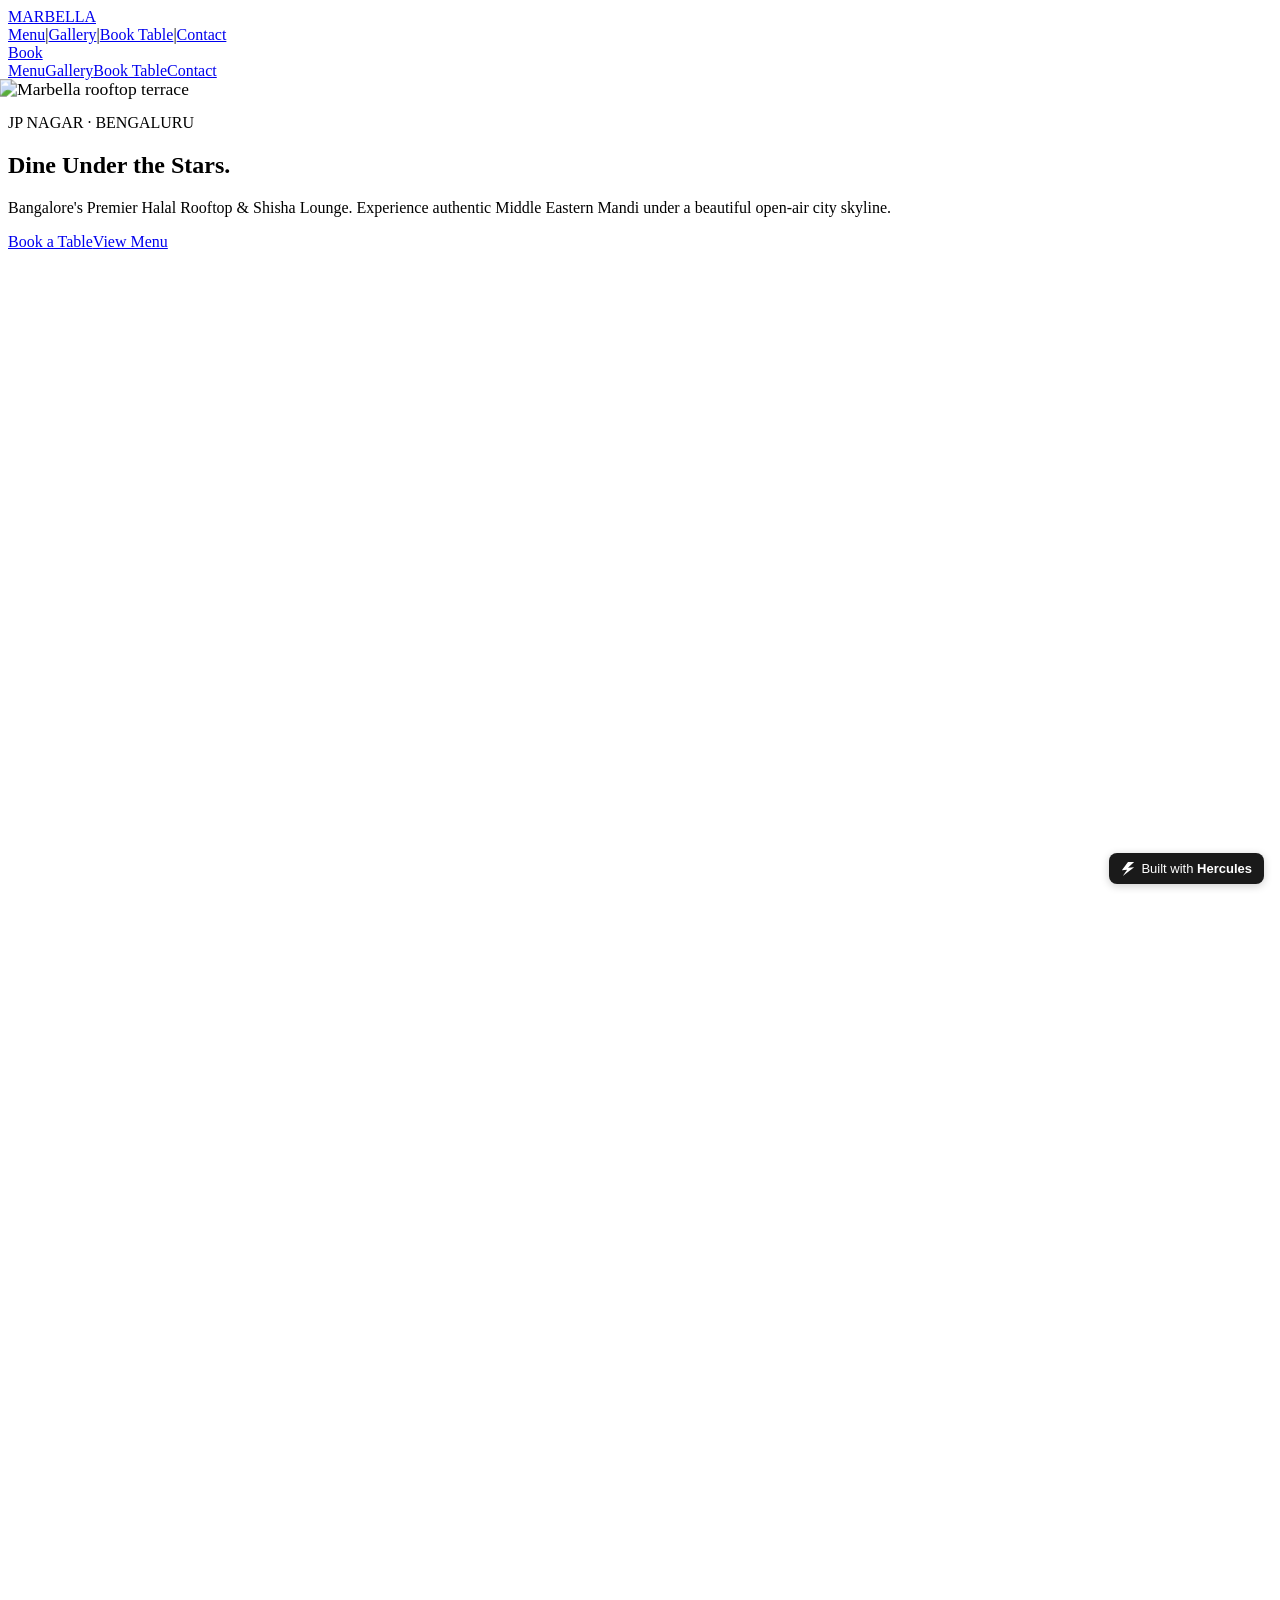
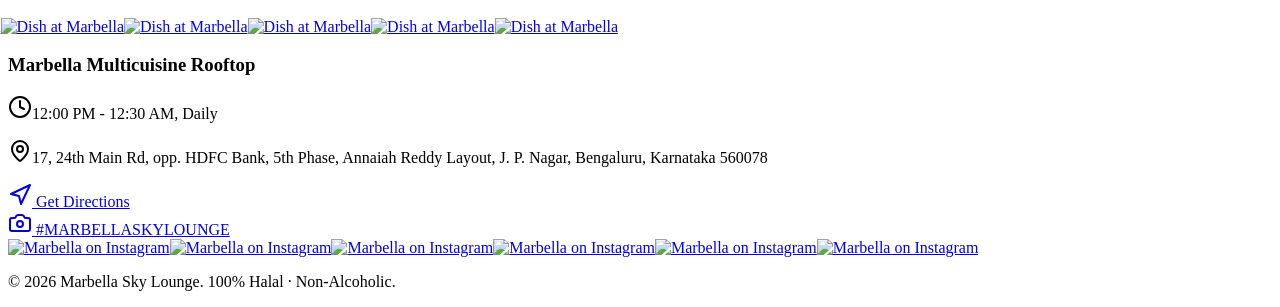
==== index.html @ 09cb36f4 "Rename marbella-bengaluru.htm to index.html" ====
<!DOCTYPE html>
<!-- saved from url=(0038)https://marbella-bnglr.onhercules.app/ -->
<html lang="en" class="light"><head><meta http-equiv="Content-Type" content="text/html; charset=UTF-8">
    
    <meta name="viewport" content="width=device-width, initial-scale=1.0">

    <title>marbella-bnglr</title>
    <meta name="description" content="An app made by https://hercules.app">
    <meta name="author" content="Hercules">
    <link rel="icon" type="image/svg+xml" href="data:image/svg+xml,&lt;svg xmlns='http://www.w3.org/2000/svg' viewBox='0 0 100 100'&gt;&lt;text y='.9em' font-size='90'&gt;%E2%9A%A1&lt;/text&gt;&lt;/svg&gt;">

    <meta property="og:title" content="Hercules App">
    <meta property="og:description" content="An app made by https://hercules.app">
    <meta property="og:type" content="website">
    <meta property="og:image" content="https://hercules.app/og/app/01M5A38WG3R9F1EJE2XMGH6W2W.png">
    <meta property="og:image:type" content="image/png">

    <meta name="twitter:card" content="summary_large_image">
    <meta name="twitter:image" content="https://hercules.app/og/app/01M5A38WG3R9F1EJE2XMGH6W2W.png">
    <meta name="twitter:site" content="@usehercules">

    <!-- Fonts -->
    
    
    <style type="text/css">@font-face {font-family:'Fira Code';font-style:normal;font-weight:300 700;src:url(/cf-fonts/v/fira-code/5.2.7/latin-ext/wght/normal.woff2);unicode-range:U+0100-02BA,U+02BD-02C5,U+02C7-02CC,U+02CE-02D7,U+02DD-02FF,U+0304,U+0308,U+0329,U+1D00-1DBF,U+1E00-1E9F,U+1EF2-1EFF,U+2020,U+20A0-20AB,U+20AD-20C0,U+2113,U+2C60-2C7F,U+A720-A7FF;font-display:swap;}@font-face {font-family:'Fira Code';font-style:normal;font-weight:300 700;src:url(/cf-fonts/v/fira-code/5.2.7/greek/wght/normal.woff2);unicode-range:U+0370-0377,U+037A-037F,U+0384-038A,U+038C,U+038E-03A1,U+03A3-03FF;font-display:swap;}@font-face {font-family:'Fira Code';font-style:normal;font-weight:300 700;src:url(/cf-fonts/v/fira-code/5.2.7/greek-ext/wght/normal.woff2);unicode-range:U+1F00-1FFF;font-display:swap;}@font-face {font-family:'Fira Code';font-style:normal;font-weight:300 700;src:url(/cf-fonts/v/fira-code/5.2.7/latin/wght/normal.woff2);unicode-range:U+0000-00FF,U+0131,U+0152-0153,U+02BB-02BC,U+02C6,U+02DA,U+02DC,U+0304,U+0308,U+0329,U+2000-206F,U+20AC,U+2122,U+2191,U+2193,U+2212,U+2215,U+FEFF,U+FFFD;font-display:swap;}@font-face {font-family:'Fira Code';font-style:normal;font-weight:300 700;src:url(/cf-fonts/v/fira-code/5.2.7/symbols2/wght/normal.woff2);unicode-range:U+2000-2001,U+2004-2008,U+200A,U+23B8-23BD,U+2500-259F;font-display:swap;}@font-face {font-family:'Fira Code';font-style:normal;font-weight:300 700;src:url(/cf-fonts/v/fira-code/5.2.7/cyrillic-ext/wght/normal.woff2);unicode-range:U+0460-052F,U+1C80-1C8A,U+20B4,U+2DE0-2DFF,U+A640-A69F,U+FE2E-FE2F;font-display:swap;}@font-face {font-family:'Fira Code';font-style:normal;font-weight:300 700;src:url(/cf-fonts/v/fira-code/5.2.7/cyrillic/wght/normal.woff2);unicode-range:U+0301,U+0400-045F,U+0490-0491,U+04B0-04B1,U+2116;font-display:swap;}@font-face {font-family:'Geist Mono';font-style:normal;font-weight:100 900;src:url(/cf-fonts/v/geist-mono/5.2.7/latin/wght/normal.woff2);unicode-range:U+0000-00FF,U+0131,U+0152-0153,U+02BB-02BC,U+02C6,U+02DA,U+02DC,U+0304,U+0308,U+0329,U+2000-206F,U+20AC,U+2122,U+2191,U+2193,U+2212,U+2215,U+FEFF,U+FFFD;font-display:swap;}@font-face {font-family:'Geist Mono';font-style:normal;font-weight:100 900;src:url(/cf-fonts/v/geist-mono/5.2.7/cyrillic/wght/normal.woff2);unicode-range:U+0301,U+0400-045F,U+0490-0491,U+04B0-04B1,U+2116;font-display:swap;}@font-face {font-family:'Geist Mono';font-style:normal;font-weight:100 900;src:url(/cf-fonts/v/geist-mono/5.2.7/latin-ext/wght/normal.woff2);unicode-range:U+0100-02BA,U+02BD-02C5,U+02C7-02CC,U+02CE-02D7,U+02DD-02FF,U+0304,U+0308,U+0329,U+1D00-1DBF,U+1E00-1E9F,U+1EF2-1EFF,U+2020,U+20A0-20AB,U+20AD-20C0,U+2113,U+2C60-2C7F,U+A720-A7FF;font-display:swap;}@font-face {font-family:'Geist';font-style:normal;font-weight:100 900;src:url(/cf-fonts/v/geist/5.2.8/latin-ext/wght/normal.woff2);unicode-range:U+0100-02BA,U+02BD-02C5,U+02C7-02CC,U+02CE-02D7,U+02DD-02FF,U+0304,U+0308,U+0329,U+1D00-1DBF,U+1E00-1E9F,U+1EF2-1EFF,U+2020,U+20A0-20AB,U+20AD-20C0,U+2113,U+2C60-2C7F,U+A720-A7FF;font-display:swap;}@font-face {font-family:'Geist';font-style:normal;font-weight:100 900;src:url(/cf-fonts/v/geist/5.2.8/latin/wght/normal.woff2);unicode-range:U+0000-00FF,U+0131,U+0152-0153,U+02BB-02BC,U+02C6,U+02DA,U+02DC,U+0304,U+0308,U+0329,U+2000-206F,U+20AC,U+2122,U+2191,U+2193,U+2212,U+2215,U+FEFF,U+FFFD;font-display:swap;}@font-face {font-family:'Geist';font-style:normal;font-weight:100 900;src:url(/cf-fonts/v/geist/5.2.8/cyrillic/wght/normal.woff2);unicode-range:U+0301,U+0400-045F,U+0490-0491,U+04B0-04B1,U+2116;font-display:swap;}@font-face {font-family:'Inter';font-style:normal;font-weight:100 900;src:url(/cf-fonts/v/inter/5.2.8/cyrillic-ext/opsz/normal.woff2);unicode-range:U+0460-052F,U+1C80-1C8A,U+20B4,U+2DE0-2DFF,U+A640-A69F,U+FE2E-FE2F;font-display:swap;}@font-face {font-family:'Inter';font-style:normal;font-weight:100 900;src:url(/cf-fonts/v/inter/5.2.8/latin-ext/opsz/normal.woff2);unicode-range:U+0100-02BA,U+02BD-02C5,U+02C7-02CC,U+02CE-02D7,U+02DD-02FF,U+0304,U+0308,U+0329,U+1D00-1DBF,U+1E00-1E9F,U+1EF2-1EFF,U+2020,U+20A0-20AB,U+20AD-20C0,U+2113,U+2C60-2C7F,U+A720-A7FF;font-display:swap;}@font-face {font-family:'Inter';font-style:normal;font-weight:100 900;src:url(/cf-fonts/v/inter/5.2.8/cyrillic/opsz/normal.woff2);unicode-range:U+0301,U+0400-045F,U+0490-0491,U+04B0-04B1,U+2116;font-display:swap;}@font-face {font-family:'Inter';font-style:normal;font-weight:100 900;src:url(/cf-fonts/v/inter/5.2.8/latin/opsz/normal.woff2);unicode-range:U+0000-00FF,U+0131,U+0152-0153,U+02BB-02BC,U+02C6,U+02DA,U+02DC,U+0304,U+0308,U+0329,U+2000-206F,U+20AC,U+2122,U+2191,U+2193,U+2212,U+2215,U+FEFF,U+FFFD;font-display:swap;}@font-face {font-family:'Inter';font-style:normal;font-weight:100 900;src:url(/cf-fonts/v/inter/5.2.8/greek/opsz/normal.woff2);unicode-range:U+0370-0377,U+037A-037F,U+0384-038A,U+038C,U+038E-03A1,U+03A3-03FF;font-display:swap;}@font-face {font-family:'Inter';font-style:normal;font-weight:100 900;src:url(/cf-fonts/v/inter/5.2.8/vietnamese/opsz/normal.woff2);unicode-range:U+0102-0103,U+0110-0111,U+0128-0129,U+0168-0169,U+01A0-01A1,U+01AF-01B0,U+0300-0301,U+0303-0304,U+0308-0309,U+0323,U+0329,U+1EA0-1EF9,U+20AB;font-display:swap;}@font-face {font-family:'Inter';font-style:normal;font-weight:100 900;src:url(/cf-fonts/v/inter/5.2.8/greek-ext/opsz/normal.woff2);unicode-range:U+1F00-1FFF;font-display:swap;}@font-face {font-family:'Inter';font-style:italic;font-weight:100 900;src:url(/cf-fonts/v/inter/5.2.8/vietnamese/opsz/italic.woff2);unicode-range:U+0102-0103,U+0110-0111,U+0128-0129,U+0168-0169,U+01A0-01A1,U+01AF-01B0,U+0300-0301,U+0303-0304,U+0308-0309,U+0323,U+0329,U+1EA0-1EF9,U+20AB;font-display:swap;}@font-face {font-family:'Inter';font-style:italic;font-weight:100 900;src:url(/cf-fonts/v/inter/5.2.8/latin/opsz/italic.woff2);unicode-range:U+0000-00FF,U+0131,U+0152-0153,U+02BB-02BC,U+02C6,U+02DA,U+02DC,U+0304,U+0308,U+0329,U+2000-206F,U+20AC,U+2122,U+2191,U+2193,U+2212,U+2215,U+FEFF,U+FFFD;font-display:swap;}@font-face {font-family:'Inter';font-style:italic;font-weight:100 900;src:url(/cf-fonts/v/inter/5.2.8/greek/opsz/italic.woff2);unicode-range:U+0370-0377,U+037A-037F,U+0384-038A,U+038C,U+038E-03A1,U+03A3-03FF;font-display:swap;}@font-face {font-family:'Inter';font-style:italic;font-weight:100 900;src:url(/cf-fonts/v/inter/5.2.8/cyrillic/opsz/italic.woff2);unicode-range:U+0301,U+0400-045F,U+0490-0491,U+04B0-04B1,U+2116;font-display:swap;}@font-face {font-family:'Inter';font-style:italic;font-weight:100 900;src:url(/cf-fonts/v/inter/5.2.8/cyrillic-ext/opsz/italic.woff2);unicode-range:U+0460-052F,U+1C80-1C8A,U+20B4,U+2DE0-2DFF,U+A640-A69F,U+FE2E-FE2F;font-display:swap;}@font-face {font-family:'Inter';font-style:italic;font-weight:100 900;src:url(/cf-fonts/v/inter/5.2.8/latin-ext/opsz/italic.woff2);unicode-range:U+0100-02BA,U+02BD-02C5,U+02C7-02CC,U+02CE-02D7,U+02DD-02FF,U+0304,U+0308,U+0329,U+1D00-1DBF,U+1E00-1E9F,U+1EF2-1EFF,U+2020,U+20A0-20AB,U+20AD-20C0,U+2113,U+2C60-2C7F,U+A720-A7FF;font-display:swap;}@font-face {font-family:'Inter';font-style:italic;font-weight:100 900;src:url(/cf-fonts/v/inter/5.2.8/greek-ext/opsz/italic.woff2);unicode-range:U+1F00-1FFF;font-display:swap;}@font-face {font-family:'JetBrains Mono';font-style:normal;font-weight:100 800;src:url(/cf-fonts/v/jetbrains-mono/5.2.8/vietnamese/wght/normal.woff2);unicode-range:U+0102-0103,U+0110-0111,U+0128-0129,U+0168-0169,U+01A0-01A1,U+01AF-01B0,U+0300-0301,U+0303-0304,U+0308-0309,U+0323,U+0329,U+1EA0-1EF9,U+20AB;font-display:swap;}@font-face {font-family:'JetBrains Mono';font-style:normal;font-weight:100 800;src:url(/cf-fonts/v/jetbrains-mono/5.2.8/greek/wght/normal.woff2);unicode-range:U+0370-0377,U+037A-037F,U+0384-038A,U+038C,U+038E-03A1,U+03A3-03FF;font-display:swap;}@font-face {font-family:'JetBrains Mono';font-style:normal;font-weight:100 800;src:url(/cf-fonts/v/jetbrains-mono/5.2.8/cyrillic/wght/normal.woff2);unicode-range:U+0301,U+0400-045F,U+0490-0491,U+04B0-04B1,U+2116;font-display:swap;}@font-face {font-family:'JetBrains Mono';font-style:normal;font-weight:100 800;src:url(/cf-fonts/v/jetbrains-mono/5.2.8/latin-ext/wght/normal.woff2);unicode-range:U+0100-02BA,U+02BD-02C5,U+02C7-02CC,U+02CE-02D7,U+02DD-02FF,U+0304,U+0308,U+0329,U+1D00-1DBF,U+1E00-1E9F,U+1EF2-1EFF,U+2020,U+20A0-20AB,U+20AD-20C0,U+2113,U+2C60-2C7F,U+A720-A7FF;font-display:swap;}@font-face {font-family:'JetBrains Mono';font-style:normal;font-weight:100 800;src:url(/cf-fonts/v/jetbrains-mono/5.2.8/cyrillic-ext/wght/normal.woff2);unicode-range:U+0460-052F,U+1C80-1C8A,U+20B4,U+2DE0-2DFF,U+A640-A69F,U+FE2E-FE2F;font-display:swap;}@font-face {font-family:'JetBrains Mono';font-style:normal;font-weight:100 800;src:url(/cf-fonts/v/jetbrains-mono/5.2.8/latin/wght/normal.woff2);unicode-range:U+0000-00FF,U+0131,U+0152-0153,U+02BB-02BC,U+02C6,U+02DA,U+02DC,U+0304,U+0308,U+0329,U+2000-206F,U+20AC,U+2122,U+2191,U+2193,U+2212,U+2215,U+FEFF,U+FFFD;font-display:swap;}@font-face {font-family:'JetBrains Mono';font-style:italic;font-weight:100 800;src:url(/cf-fonts/v/jetbrains-mono/5.2.8/cyrillic/wght/italic.woff2);unicode-range:U+0301,U+0400-045F,U+0490-0491,U+04B0-04B1,U+2116;font-display:swap;}@font-face {font-family:'JetBrains Mono';font-style:italic;font-weight:100 800;src:url(/cf-fonts/v/jetbrains-mono/5.2.8/latin-ext/wght/italic.woff2);unicode-range:U+0100-02BA,U+02BD-02C5,U+02C7-02CC,U+02CE-02D7,U+02DD-02FF,U+0304,U+0308,U+0329,U+1D00-1DBF,U+1E00-1E9F,U+1EF2-1EFF,U+2020,U+20A0-20AB,U+20AD-20C0,U+2113,U+2C60-2C7F,U+A720-A7FF;font-display:swap;}@font-face {font-family:'JetBrains Mono';font-style:italic;font-weight:100 800;src:url(/cf-fonts/v/jetbrains-mono/5.2.8/vietnamese/wght/italic.woff2);unicode-range:U+0102-0103,U+0110-0111,U+0128-0129,U+0168-0169,U+01A0-01A1,U+01AF-01B0,U+0300-0301,U+0303-0304,U+0308-0309,U+0323,U+0329,U+1EA0-1EF9,U+20AB;font-display:swap;}@font-face {font-family:'JetBrains Mono';font-style:italic;font-weight:100 800;src:url(/cf-fonts/v/jetbrains-mono/5.2.8/cyrillic-ext/wght/italic.woff2);unicode-range:U+0460-052F,U+1C80-1C8A,U+20B4,U+2DE0-2DFF,U+A640-A69F,U+FE2E-FE2F;font-display:swap;}@font-face {font-family:'JetBrains Mono';font-style:italic;font-weight:100 800;src:url(/cf-fonts/v/jetbrains-mono/5.2.8/greek/wght/italic.woff2);unicode-range:U+0370-0377,U+037A-037F,U+0384-038A,U+038C,U+038E-03A1,U+03A3-03FF;font-display:swap;}@font-face {font-family:'JetBrains Mono';font-style:italic;font-weight:100 800;src:url(/cf-fonts/v/jetbrains-mono/5.2.8/latin/wght/italic.woff2);unicode-range:U+0000-00FF,U+0131,U+0152-0153,U+02BB-02BC,U+02C6,U+02DA,U+02DC,U+0304,U+0308,U+0329,U+2000-206F,U+20AC,U+2122,U+2191,U+2193,U+2212,U+2215,U+FEFF,U+FFFD;font-display:swap;}@font-face {font-family:'Montserrat';font-style:normal;font-weight:100 900;src:url(/cf-fonts/v/montserrat/5.2.8/cyrillic-ext/wght/normal.woff2);unicode-range:U+0460-052F,U+1C80-1C8A,U+20B4,U+2DE0-2DFF,U+A640-A69F,U+FE2E-FE2F;font-display:swap;}@font-face {font-family:'Montserrat';font-style:normal;font-weight:100 900;src:url(/cf-fonts/v/montserrat/5.2.8/cyrillic/wght/normal.woff2);unicode-range:U+0301,U+0400-045F,U+0490-0491,U+04B0-04B1,U+2116;font-display:swap;}@font-face {font-family:'Montserrat';font-style:normal;font-weight:100 900;src:url(/cf-fonts/v/montserrat/5.2.8/latin-ext/wght/normal.woff2);unicode-range:U+0100-02BA,U+02BD-02C5,U+02C7-02CC,U+02CE-02D7,U+02DD-02FF,U+0304,U+0308,U+0329,U+1D00-1DBF,U+1E00-1E9F,U+1EF2-1EFF,U+2020,U+20A0-20AB,U+20AD-20C0,U+2113,U+2C60-2C7F,U+A720-A7FF;font-display:swap;}@font-face {font-family:'Montserrat';font-style:normal;font-weight:100 900;src:url(/cf-fonts/v/montserrat/5.2.8/vietnamese/wght/normal.woff2);unicode-range:U+0102-0103,U+0110-0111,U+0128-0129,U+0168-0169,U+01A0-01A1,U+01AF-01B0,U+0300-0301,U+0303-0304,U+0308-0309,U+0323,U+0329,U+1EA0-1EF9,U+20AB;font-display:swap;}@font-face {font-family:'Montserrat';font-style:normal;font-weight:100 900;src:url(/cf-fonts/v/montserrat/5.2.8/latin/wght/normal.woff2);unicode-range:U+0000-00FF,U+0131,U+0152-0153,U+02BB-02BC,U+02C6,U+02DA,U+02DC,U+0304,U+0308,U+0329,U+2000-206F,U+20AC,U+2122,U+2191,U+2193,U+2212,U+2215,U+FEFF,U+FFFD;font-display:swap;}@font-face {font-family:'Montserrat';font-style:italic;font-weight:100 900;src:url(/cf-fonts/v/montserrat/5.2.8/cyrillic/wght/italic.woff2);unicode-range:U+0301,U+0400-045F,U+0490-0491,U+04B0-04B1,U+2116;font-display:swap;}@font-face {font-family:'Montserrat';font-style:italic;font-weight:100 900;src:url(/cf-fonts/v/montserrat/5.2.8/latin-ext/wght/italic.woff2);unicode-range:U+0100-02BA,U+02BD-02C5,U+02C7-02CC,U+02CE-02D7,U+02DD-02FF,U+0304,U+0308,U+0329,U+1D00-1DBF,U+1E00-1E9F,U+1EF2-1EFF,U+2020,U+20A0-20AB,U+20AD-20C0,U+2113,U+2C60-2C7F,U+A720-A7FF;font-display:swap;}@font-face {font-family:'Montserrat';font-style:italic;font-weight:100 900;src:url(/cf-fonts/v/montserrat/5.2.8/vietnamese/wght/italic.woff2);unicode-range:U+0102-0103,U+0110-0111,U+0128-0129,U+0168-0169,U+01A0-01A1,U+01AF-01B0,U+0300-0301,U+0303-0304,U+0308-0309,U+0323,U+0329,U+1EA0-1EF9,U+20AB;font-display:swap;}@font-face {font-family:'Montserrat';font-style:italic;font-weight:100 900;src:url(/cf-fonts/v/montserrat/5.2.8/latin/wght/italic.woff2);unicode-range:U+0000-00FF,U+0131,U+0152-0153,U+02BB-02BC,U+02C6,U+02DA,U+02DC,U+0304,U+0308,U+0329,U+2000-206F,U+20AC,U+2122,U+2191,U+2193,U+2212,U+2215,U+FEFF,U+FFFD;font-display:swap;}@font-face {font-family:'Montserrat';font-style:italic;font-weight:100 900;src:url(/cf-fonts/v/montserrat/5.2.8/cyrillic-ext/wght/italic.woff2);unicode-range:U+0460-052F,U+1C80-1C8A,U+20B4,U+2DE0-2DFF,U+A640-A69F,U+FE2E-FE2F;font-display:swap;}@font-face {font-family:'Noto Serif';font-style:normal;font-weight:100 900;src:url(/cf-fonts/v/noto-serif/5.2.9/cyrillic/wght/normal.woff2);unicode-range:U+0301,U+0400-045F,U+0490-0491,U+04B0-04B1,U+2116;font-display:swap;}@font-face {font-family:'Noto Serif';font-style:normal;font-weight:100 900;src:url(/cf-fonts/v/noto-serif/5.2.9/latin/wght/normal.woff2);unicode-range:U+0000-00FF,U+0131,U+0152-0153,U+02BB-02BC,U+02C6,U+02DA,U+02DC,U+0304,U+0308,U+0329,U+2000-206F,U+20AC,U+2122,U+2191,U+2193,U+2212,U+2215,U+FEFF,U+FFFD;font-display:swap;}@font-face {font-family:'Noto Serif';font-style:normal;font-weight:100 900;src:url(/cf-fonts/v/noto-serif/5.2.9/greek/wght/normal.woff2);unicode-range:U+0370-0377,U+037A-037F,U+0384-038A,U+038C,U+038E-03A1,U+03A3-03FF;font-display:swap;}@font-face {font-family:'Noto Serif';font-style:normal;font-weight:100 900;src:url(/cf-fonts/v/noto-serif/5.2.9/latin-ext/wght/normal.woff2);unicode-range:U+0100-02BA,U+02BD-02C5,U+02C7-02CC,U+02CE-02D7,U+02DD-02FF,U+0304,U+0308,U+0329,U+1D00-1DBF,U+1E00-1E9F,U+1EF2-1EFF,U+2020,U+20A0-20AB,U+20AD-20C0,U+2113,U+2C60-2C7F,U+A720-A7FF;font-display:swap;}@font-face {font-family:'Noto Serif';font-style:normal;font-weight:100 900;src:url(/cf-fonts/v/noto-serif/5.2.9/cyrillic-ext/wght/normal.woff2);unicode-range:U+0460-052F,U+1C80-1C8A,U+20B4,U+2DE0-2DFF,U+A640-A69F,U+FE2E-FE2F;font-display:swap;}@font-face {font-family:'Noto Serif';font-style:normal;font-weight:100 900;src:url(/cf-fonts/v/noto-serif/5.2.9/vietnamese/wght/normal.woff2);unicode-range:U+0102-0103,U+0110-0111,U+0128-0129,U+0168-0169,U+01A0-01A1,U+01AF-01B0,U+0300-0301,U+0303-0304,U+0308-0309,U+0323,U+0329,U+1EA0-1EF9,U+20AB;font-display:swap;}@font-face {font-family:'Noto Serif';font-style:normal;font-weight:100 900;src:url(/cf-fonts/v/noto-serif/5.2.9/greek-ext/wght/normal.woff2);unicode-range:U+1F00-1FFF;font-display:swap;}@font-face {font-family:'Noto Serif';font-style:normal;font-weight:100 900;src:url(/cf-fonts/v/noto-serif/5.2.9/math/wght/normal.woff2);unicode-range:U+0302-0303,U+0305,U+0307-0308,U+0310,U+0312,U+0315,U+031A,U+0326-0327,U+032C,U+032F-0330,U+0332-0333,U+0338,U+033A,U+0346,U+034D,U+0391-03A1,U+03A3-03A9,U+03B1-03C9,U+03D1,U+03D5-03D6,U+03F0-03F1,U+03F4-03F5,U+2016-2017,U+2034-2038,U+203C,U+2040,U+2043,U+2047,U+2050,U+2057,U+205F,U+2070-2071,U+2074-208E,U+2090-209C,U+20D0-20DC,U+20E1,U+20E5-20EF,U+2100-2112,U+2114-2115,U+2117-2121,U+2123-214F,U+2190,U+2192,U+2194-21AE,U+21B0-21E5,U+21F1-21F2,U+21F4-2211,U+2213-2214,U+2216-22FF,U+2308-230B,U+2310,U+2319,U+231C-2321,U+2336-237A,U+237C,U+2395,U+239B-23B7,U+23D0,U+23DC-23E1,U+2474-2475,U+25AF,U+25B3,U+25B7,U+25BD,U+25C1,U+25CA,U+25CC,U+25FB,U+266D-266F,U+27C0-27FF,U+2900-2AFF,U+2B0E-2B11,U+2B30-2B4C,U+2BFE,U+3030,U+FF5B,U+FF5D,U+1D400-1D7FF,U+1EE00-1EEFF;font-display:swap;}@font-face {font-family:'Noto Serif';font-style:italic;font-weight:100 900;src:url(/cf-fonts/v/noto-serif/5.2.9/latin-ext/wght/italic.woff2);unicode-range:U+0100-02BA,U+02BD-02C5,U+02C7-02CC,U+02CE-02D7,U+02DD-02FF,U+0304,U+0308,U+0329,U+1D00-1DBF,U+1E00-1E9F,U+1EF2-1EFF,U+2020,U+20A0-20AB,U+20AD-20C0,U+2113,U+2C60-2C7F,U+A720-A7FF;font-display:swap;}@font-face {font-family:'Noto Serif';font-style:italic;font-weight:100 900;src:url(/cf-fonts/v/noto-serif/5.2.9/greek/wght/italic.woff2);unicode-range:U+0370-0377,U+037A-037F,U+0384-038A,U+038C,U+038E-03A1,U+03A3-03FF;font-display:swap;}@font-face {font-family:'Noto Serif';font-style:italic;font-weight:100 900;src:url(/cf-fonts/v/noto-serif/5.2.9/vietnamese/wght/italic.woff2);unicode-range:U+0102-0103,U+0110-0111,U+0128-0129,U+0168-0169,U+01A0-01A1,U+01AF-01B0,U+0300-0301,U+0303-0304,U+0308-0309,U+0323,U+0329,U+1EA0-1EF9,U+20AB;font-display:swap;}@font-face {font-family:'Noto Serif';font-style:italic;font-weight:100 900;src:url(/cf-fonts/v/noto-serif/5.2.9/greek-ext/wght/italic.woff2);unicode-range:U+1F00-1FFF;font-display:swap;}@font-face {font-family:'Noto Serif';font-style:italic;font-weight:100 900;src:url(/cf-fonts/v/noto-serif/5.2.9/latin/wght/italic.woff2);unicode-range:U+0000-00FF,U+0131,U+0152-0153,U+02BB-02BC,U+02C6,U+02DA,U+02DC,U+0304,U+0308,U+0329,U+2000-206F,U+20AC,U+2122,U+2191,U+2193,U+2212,U+2215,U+FEFF,U+FFFD;font-display:swap;}@font-face {font-family:'Noto Serif';font-style:italic;font-weight:100 900;src:url(/cf-fonts/v/noto-serif/5.2.9/math/wght/italic.woff2);unicode-range:U+0302-0303,U+0305,U+0307-0308,U+0310,U+0312,U+0315,U+031A,U+0326-0327,U+032C,U+032F-0330,U+0332-0333,U+0338,U+033A,U+0346,U+034D,U+0391-03A1,U+03A3-03A9,U+03B1-03C9,U+03D1,U+03D5-03D6,U+03F0-03F1,U+03F4-03F5,U+2016-2017,U+2034-2038,U+203C,U+2040,U+2043,U+2047,U+2050,U+2057,U+205F,U+2070-2071,U+2074-208E,U+2090-209C,U+20D0-20DC,U+20E1,U+20E5-20EF,U+2100-2112,U+2114-2115,U+2117-2121,U+2123-214F,U+2190,U+2192,U+2194-21AE,U+21B0-21E5,U+21F1-21F2,U+21F4-2211,U+2213-2214,U+2216-22FF,U+2308-230B,U+2310,U+2319,U+231C-2321,U+2336-237A,U+237C,U+2395,U+239B-23B7,U+23D0,U+23DC-23E1,U+2474-2475,U+25AF,U+25B3,U+25B7,U+25BD,U+25C1,U+25CA,U+25CC,U+25FB,U+266D-266F,U+27C0-27FF,U+2900-2AFF,U+2B0E-2B11,U+2B30-2B4C,U+2BFE,U+3030,U+FF5B,U+FF5D,U+1D400-1D7FF,U+1EE00-1EEFF;font-display:swap;}@font-face {font-family:'Noto Serif';font-style:italic;font-weight:100 900;src:url(/cf-fonts/v/noto-serif/5.2.9/cyrillic/wght/italic.woff2);unicode-range:U+0301,U+0400-045F,U+0490-0491,U+04B0-04B1,U+2116;font-display:swap;}@font-face {font-family:'Noto Serif';font-style:italic;font-weight:100 900;src:url(/cf-fonts/v/noto-serif/5.2.9/cyrillic-ext/wght/italic.woff2);unicode-range:U+0460-052F,U+1C80-1C8A,U+20B4,U+2DE0-2DFF,U+A640-A69F,U+FE2E-FE2F;font-display:swap;}</style>

    <!-- Detect dark mode preference and set the class before next-themes loads. This avoids a flash of unstyled content (FOUC) when the page loads. -->
    <script>
      try {
        let theme = localStorage.getItem("theme");
        if (theme === "system" || !theme) {
          let prefersDark = window.matchMedia(
            "(prefers-color-scheme: dark)",
          ).matches;
          theme = prefersDark ? "dark" : "light";
        }
        document.documentElement.classList.add(theme);
      } catch (e) {}
    </script>

    <script type="module" crossorigin="" src="./marbella-bengaluru_files/index-Dr2oq4xs.js.download"></script>
    <link rel="stylesheet" crossorigin="" href="./marbella-bengaluru_files/index-BUkesR3W.css">
  <script type="module" async="" fetchpriority="low" src="./marbella-bengaluru_files/i.5l7zxvo29.js.download"></script><style type="text/css">[data-sonner-toaster][dir=ltr],html[dir=ltr]{--toast-icon-margin-start:-3px;--toast-icon-margin-end:4px;--toast-svg-margin-start:-1px;--toast-svg-margin-end:0px;--toast-button-margin-start:auto;--toast-button-margin-end:0;--toast-close-button-start:0;--toast-close-button-end:unset;--toast-close-button-transform:translate(-35%, -35%)}[data-sonner-toaster][dir=rtl],html[dir=rtl]{--toast-icon-margin-start:4px;--toast-icon-margin-end:-3px;--toast-svg-margin-start:0px;--toast-svg-margin-end:-1px;--toast-button-margin-start:0;--toast-button-margin-end:auto;--toast-close-button-start:unset;--toast-close-button-end:0;--toast-close-button-transform:translate(35%, -35%)}[data-sonner-toaster]{position:fixed;width:var(--width);font-family:ui-sans-serif,system-ui,-apple-system,BlinkMacSystemFont,Segoe UI,Roboto,Helvetica Neue,Arial,Noto Sans,sans-serif,Apple Color Emoji,Segoe UI Emoji,Segoe UI Symbol,Noto Color Emoji;--gray1:hsl(0, 0%, 99%);--gray2:hsl(0, 0%, 97.3%);--gray3:hsl(0, 0%, 95.1%);--gray4:hsl(0, 0%, 93%);--gray5:hsl(0, 0%, 90.9%);--gray6:hsl(0, 0%, 88.7%);--gray7:hsl(0, 0%, 85.8%);--gray8:hsl(0, 0%, 78%);--gray9:hsl(0, 0%, 56.1%);--gray10:hsl(0, 0%, 52.3%);--gray11:hsl(0, 0%, 43.5%);--gray12:hsl(0, 0%, 9%);--border-radius:8px;box-sizing:border-box;padding:0;margin:0;list-style:none;outline:0;z-index:999999999;transition:transform .4s ease}@media (hover:none) and (pointer:coarse){[data-sonner-toaster][data-lifted=true]{transform:none}}[data-sonner-toaster][data-x-position=right]{right:var(--offset-right)}[data-sonner-toaster][data-x-position=left]{left:var(--offset-left)}[data-sonner-toaster][data-x-position=center]{left:50%;transform:translateX(-50%)}[data-sonner-toaster][data-y-position=top]{top:var(--offset-top)}[data-sonner-toaster][data-y-position=bottom]{bottom:var(--offset-bottom)}[data-sonner-toast]{--y:translateY(100%);--lift-amount:calc(var(--lift) * var(--gap));z-index:var(--z-index);position:absolute;opacity:0;transform:var(--y);touch-action:none;transition:transform .4s,opacity .4s,height .4s,box-shadow .2s;box-sizing:border-box;outline:0;overflow-wrap:anywhere}[data-sonner-toast][data-styled=true]{padding:16px;background:var(--normal-bg);border:1px solid var(--normal-border);color:var(--normal-text);border-radius:var(--border-radius);box-shadow:0 4px 12px rgba(0,0,0,.1);width:var(--width);font-size:13px;display:flex;align-items:center;gap:6px}[data-sonner-toast]:focus-visible{box-shadow:0 4px 12px rgba(0,0,0,.1),0 0 0 2px rgba(0,0,0,.2)}[data-sonner-toast][data-y-position=top]{top:0;--y:translateY(-100%);--lift:1;--lift-amount:calc(1 * var(--gap))}[data-sonner-toast][data-y-position=bottom]{bottom:0;--y:translateY(100%);--lift:-1;--lift-amount:calc(var(--lift) * var(--gap))}[data-sonner-toast][data-styled=true] [data-description]{font-weight:400;line-height:1.4;color:#3f3f3f}[data-rich-colors=true][data-sonner-toast][data-styled=true] [data-description]{color:inherit}[data-sonner-toaster][data-sonner-theme=dark] [data-description]{color:#e8e8e8}[data-sonner-toast][data-styled=true] [data-title]{font-weight:500;line-height:1.5;color:inherit}[data-sonner-toast][data-styled=true] [data-icon]{display:flex;height:16px;width:16px;position:relative;justify-content:flex-start;align-items:center;flex-shrink:0;margin-left:var(--toast-icon-margin-start);margin-right:var(--toast-icon-margin-end)}[data-sonner-toast][data-promise=true] [data-icon]>svg{opacity:0;transform:scale(.8);transform-origin:center;animation:sonner-fade-in .3s ease forwards}[data-sonner-toast][data-styled=true] [data-icon]>*{flex-shrink:0}[data-sonner-toast][data-styled=true] [data-icon] svg{margin-left:var(--toast-svg-margin-start);margin-right:var(--toast-svg-margin-end)}[data-sonner-toast][data-styled=true] [data-content]{display:flex;flex-direction:column;gap:2px;flex:1;min-width:0}[data-sonner-toast][data-styled=true] [data-button]{border-radius:4px;padding-left:8px;padding-right:8px;height:24px;font-size:12px;color:var(--normal-bg);background:var(--normal-text);margin-left:var(--toast-button-margin-start);margin-right:var(--toast-button-margin-end);border:none;font-weight:500;cursor:pointer;outline:0;display:flex;align-items:center;flex-shrink:0;transition:opacity .4s,box-shadow .2s}[data-sonner-toast][data-styled=true] [data-button]:focus-visible{box-shadow:0 0 0 2px rgba(0,0,0,.4)}[data-sonner-toast][data-styled=true] [data-button]:first-of-type{margin-left:var(--toast-button-margin-start);margin-right:var(--toast-button-margin-end)}[data-sonner-toast][data-styled=true] [data-cancel]{color:var(--normal-text);background:rgba(0,0,0,.08)}[data-sonner-toaster][data-sonner-theme=dark] [data-sonner-toast][data-styled=true] [data-cancel]{background:rgba(255,255,255,.3)}[data-sonner-toast][data-styled=true] [data-close-button]{position:absolute;left:var(--toast-close-button-start);right:var(--toast-close-button-end);top:0;height:20px;width:20px;display:flex;justify-content:center;align-items:center;padding:0;color:var(--normal-text);background:var(--normal-bg);border:1px solid var(--normal-border);transform:var(--toast-close-button-transform);border-radius:50%;cursor:pointer;z-index:1;transition:opacity .1s,background .2s,border-color .2s}[data-sonner-toast][data-styled=true] [data-close-button]:focus-visible{box-shadow:0 4px 12px rgba(0,0,0,.1),0 0 0 2px rgba(0,0,0,.2)}[data-sonner-toast][data-styled=true] [data-disabled=true]{cursor:not-allowed}[data-sonner-toast][data-styled=true]:hover [data-close-button]:hover{background:var(--gray2);border-color:var(--gray5)}[data-sonner-toast][data-swiping=true]::before{content:'';position:absolute;left:-100%;right:-100%;height:100%;z-index:-1}[data-sonner-toast][data-y-position=top][data-swiping=true]::before{bottom:50%;transform:scaleY(3) translateY(50%)}[data-sonner-toast][data-y-position=bottom][data-swiping=true]::before{top:50%;transform:scaleY(3) translateY(-50%)}[data-sonner-toast][data-swiping=false][data-removed=true]::before{content:'';position:absolute;inset:0;transform:scaleY(2)}[data-sonner-toast][data-expanded=true]::after{content:'';position:absolute;left:0;height:calc(var(--gap) + 1px);bottom:100%;width:100%}[data-sonner-toast][data-mounted=true]{--y:translateY(0);opacity:1}[data-sonner-toast][data-expanded=false][data-front=false]{--scale:var(--toasts-before) * 0.05 + 1;--y:translateY(calc(var(--lift-amount) * var(--toasts-before))) scale(calc(-1 * var(--scale)));height:var(--front-toast-height)}[data-sonner-toast]>*{transition:opacity .4s}[data-sonner-toast][data-x-position=right]{right:0}[data-sonner-toast][data-x-position=left]{left:0}[data-sonner-toast][data-expanded=false][data-front=false][data-styled=true]>*{opacity:0}[data-sonner-toast][data-visible=false]{opacity:0;pointer-events:none}[data-sonner-toast][data-mounted=true][data-expanded=true]{--y:translateY(calc(var(--lift) * var(--offset)));height:var(--initial-height)}[data-sonner-toast][data-removed=true][data-front=true][data-swipe-out=false]{--y:translateY(calc(var(--lift) * -100%));opacity:0}[data-sonner-toast][data-removed=true][data-front=false][data-swipe-out=false][data-expanded=true]{--y:translateY(calc(var(--lift) * var(--offset) + var(--lift) * -100%));opacity:0}[data-sonner-toast][data-removed=true][data-front=false][data-swipe-out=false][data-expanded=false]{--y:translateY(40%);opacity:0;transition:transform .5s,opacity .2s}[data-sonner-toast][data-removed=true][data-front=false]::before{height:calc(var(--initial-height) + 20%)}[data-sonner-toast][data-swiping=true]{transform:var(--y) translateY(var(--swipe-amount-y,0)) translateX(var(--swipe-amount-x,0));transition:none}[data-sonner-toast][data-swiped=true]{-webkit-user-select:none;user-select:none}[data-sonner-toast][data-swipe-out=true][data-y-position=bottom],[data-sonner-toast][data-swipe-out=true][data-y-position=top]{animation-duration:.2s;animation-timing-function:ease-out;animation-fill-mode:forwards}[data-sonner-toast][data-swipe-out=true][data-swipe-direction=left]{animation-name:swipe-out-left}[data-sonner-toast][data-swipe-out=true][data-swipe-direction=right]{animation-name:swipe-out-right}[data-sonner-toast][data-swipe-out=true][data-swipe-direction=up]{animation-name:swipe-out-up}[data-sonner-toast][data-swipe-out=true][data-swipe-direction=down]{animation-name:swipe-out-down}@keyframes swipe-out-left{from{transform:var(--y) translateX(var(--swipe-amount-x));opacity:1}to{transform:var(--y) translateX(calc(var(--swipe-amount-x) - 100%));opacity:0}}@keyframes swipe-out-right{from{transform:var(--y) translateX(var(--swipe-amount-x));opacity:1}to{transform:var(--y) translateX(calc(var(--swipe-amount-x) + 100%));opacity:0}}@keyframes swipe-out-up{from{transform:var(--y) translateY(var(--swipe-amount-y));opacity:1}to{transform:var(--y) translateY(calc(var(--swipe-amount-y) - 100%));opacity:0}}@keyframes swipe-out-down{from{transform:var(--y) translateY(var(--swipe-amount-y));opacity:1}to{transform:var(--y) translateY(calc(var(--swipe-amount-y) + 100%));opacity:0}}@media (max-width:600px){[data-sonner-toaster]{position:fixed;right:var(--mobile-offset-right);left:var(--mobile-offset-left);width:100%}[data-sonner-toaster][dir=rtl]{left:calc(var(--mobile-offset-left) * -1)}[data-sonner-toaster] [data-sonner-toast]{left:0;right:0;width:calc(100% - var(--mobile-offset-left) * 2)}[data-sonner-toaster][data-x-position=left]{left:var(--mobile-offset-left)}[data-sonner-toaster][data-y-position=bottom]{bottom:var(--mobile-offset-bottom)}[data-sonner-toaster][data-y-position=top]{top:var(--mobile-offset-top)}[data-sonner-toaster][data-x-position=center]{left:var(--mobile-offset-left);right:var(--mobile-offset-right);transform:none}}[data-sonner-toaster][data-sonner-theme=light]{--normal-bg:#fff;--normal-border:var(--gray4);--normal-text:var(--gray12);--success-bg:hsl(143, 85%, 96%);--success-border:hsl(145, 92%, 87%);--success-text:hsl(140, 100%, 27%);--info-bg:hsl(208, 100%, 97%);--info-border:hsl(221, 91%, 93%);--info-text:hsl(210, 92%, 45%);--warning-bg:hsl(49, 100%, 97%);--warning-border:hsl(49, 91%, 84%);--warning-text:hsl(31, 92%, 45%);--error-bg:hsl(359, 100%, 97%);--error-border:hsl(359, 100%, 94%);--error-text:hsl(360, 100%, 45%)}[data-sonner-toaster][data-sonner-theme=light] [data-sonner-toast][data-invert=true]{--normal-bg:#000;--normal-border:hsl(0, 0%, 20%);--normal-text:var(--gray1)}[data-sonner-toaster][data-sonner-theme=dark] [data-sonner-toast][data-invert=true]{--normal-bg:#fff;--normal-border:var(--gray3);--normal-text:var(--gray12)}[data-sonner-toaster][data-sonner-theme=dark]{--normal-bg:#000;--normal-bg-hover:hsl(0, 0%, 12%);--normal-border:hsl(0, 0%, 20%);--normal-border-hover:hsl(0, 0%, 25%);--normal-text:var(--gray1);--success-bg:hsl(150, 100%, 6%);--success-border:hsl(147, 100%, 12%);--success-text:hsl(150, 86%, 65%);--info-bg:hsl(215, 100%, 6%);--info-border:hsl(223, 43%, 17%);--info-text:hsl(216, 87%, 65%);--warning-bg:hsl(64, 100%, 6%);--warning-border:hsl(60, 100%, 9%);--warning-text:hsl(46, 87%, 65%);--error-bg:hsl(358, 76%, 10%);--error-border:hsl(357, 89%, 16%);--error-text:hsl(358, 100%, 81%)}[data-sonner-toaster][data-sonner-theme=dark] [data-sonner-toast] [data-close-button]{background:var(--normal-bg);border-color:var(--normal-border);color:var(--normal-text)}[data-sonner-toaster][data-sonner-theme=dark] [data-sonner-toast] [data-close-button]:hover{background:var(--normal-bg-hover);border-color:var(--normal-border-hover)}[data-rich-colors=true][data-sonner-toast][data-type=success]{background:var(--success-bg);border-color:var(--success-border);color:var(--success-text)}[data-rich-colors=true][data-sonner-toast][data-type=success] [data-close-button]{background:var(--success-bg);border-color:var(--success-border);color:var(--success-text)}[data-rich-colors=true][data-sonner-toast][data-type=info]{background:var(--info-bg);border-color:var(--info-border);color:var(--info-text)}[data-rich-colors=true][data-sonner-toast][data-type=info] [data-close-button]{background:var(--info-bg);border-color:var(--info-border);color:var(--info-text)}[data-rich-colors=true][data-sonner-toast][data-type=warning]{background:var(--warning-bg);border-color:var(--warning-border);color:var(--warning-text)}[data-rich-colors=true][data-sonner-toast][data-type=warning] [data-close-button]{background:var(--warning-bg);border-color:var(--warning-border);color:var(--warning-text)}[data-rich-colors=true][data-sonner-toast][data-type=error]{background:var(--error-bg);border-color:var(--error-border);color:var(--error-text)}[data-rich-colors=true][data-sonner-toast][data-type=error] [data-close-button]{background:var(--error-bg);border-color:var(--error-border);color:var(--error-text)}.sonner-loading-wrapper{--size:16px;height:var(--size);width:var(--size);position:absolute;inset:0;z-index:10}.sonner-loading-wrapper[data-visible=false]{transform-origin:center;animation:sonner-fade-out .2s ease forwards}.sonner-spinner{position:relative;top:50%;left:50%;height:var(--size);width:var(--size)}.sonner-loading-bar{animation:sonner-spin 1.2s linear infinite;background:var(--gray11);border-radius:6px;height:8%;left:-10%;position:absolute;top:-3.9%;width:24%}.sonner-loading-bar:first-child{animation-delay:-1.2s;transform:rotate(.0001deg) translate(146%)}.sonner-loading-bar:nth-child(2){animation-delay:-1.1s;transform:rotate(30deg) translate(146%)}.sonner-loading-bar:nth-child(3){animation-delay:-1s;transform:rotate(60deg) translate(146%)}.sonner-loading-bar:nth-child(4){animation-delay:-.9s;transform:rotate(90deg) translate(146%)}.sonner-loading-bar:nth-child(5){animation-delay:-.8s;transform:rotate(120deg) translate(146%)}.sonner-loading-bar:nth-child(6){animation-delay:-.7s;transform:rotate(150deg) translate(146%)}.sonner-loading-bar:nth-child(7){animation-delay:-.6s;transform:rotate(180deg) translate(146%)}.sonner-loading-bar:nth-child(8){animation-delay:-.5s;transform:rotate(210deg) translate(146%)}.sonner-loading-bar:nth-child(9){animation-delay:-.4s;transform:rotate(240deg) translate(146%)}.sonner-loading-bar:nth-child(10){animation-delay:-.3s;transform:rotate(270deg) translate(146%)}.sonner-loading-bar:nth-child(11){animation-delay:-.2s;transform:rotate(300deg) translate(146%)}.sonner-loading-bar:nth-child(12){animation-delay:-.1s;transform:rotate(330deg) translate(146%)}@keyframes sonner-fade-in{0%{opacity:0;transform:scale(.8)}100%{opacity:1;transform:scale(1)}}@keyframes sonner-fade-out{0%{opacity:1;transform:scale(1)}100%{opacity:0;transform:scale(.8)}}@keyframes sonner-spin{0%{opacity:1}100%{opacity:.15}}@media (prefers-reduced-motion){.sonner-loading-bar,[data-sonner-toast],[data-sonner-toast]>*{transition:none!important;animation:none!important}}.sonner-loader{position:absolute;top:50%;left:50%;transform:translate(-50%,-50%);transform-origin:center;transition:opacity .2s,transform .2s}.sonner-loader[data-visible=false]{opacity:0;transform:scale(.8) translate(-50%,-50%)}</style></head>
  <body>
    <div id="root"><section aria-label="Notifications alt+T" tabindex="-1" aria-live="polite" aria-relevant="additions text" aria-atomic="false" data-react-aria-top-layer="true"></section><div class="min-h-screen overflow-x-clip"><header class="fixed inset-x-0 top-0 z-50 border-b transition-all duration-500 border-transparent bg-transparent"><div class="mx-auto flex max-w-7xl items-center justify-between px-4 py-3"><a class="font-serif text-xl font-bold tracking-[0.25em] text-primary drop-shadow-[0_0_12px_rgba(224,169,109,0.45)]" href="https://marbella-bnglr.onhercules.app/" data-discover="true">MARBELLA</a><nav class="hidden items-center font-['Inter'] text-sm md:flex"><span class="flex items-center"><a class="tracking-wide text-primary transition hover:text-white" href="https://marbella-bnglr.onhercules.app/menu" data-discover="true">Menu</a></span><span class="flex items-center"><span class="px-4 text-primary/40">|</span><a class="tracking-wide text-primary transition hover:text-white" href="https://marbella-bnglr.onhercules.app/gallery" data-discover="true">Gallery</a></span><span class="flex items-center"><span class="px-4 text-primary/40">|</span><a class="tracking-wide text-primary transition hover:text-white" href="https://marbella-bnglr.onhercules.app/book" data-discover="true">Book Table</a></span><span class="flex items-center"><span class="px-4 text-primary/40">|</span><a class="tracking-wide text-primary transition hover:text-white" href="https://marbella-bnglr.onhercules.app/book#contact" data-discover="true">Contact</a></span></nav><a class="rounded-full bg-primary px-4 py-1.5 font-['Inter'] text-sm font-medium text-black shadow-[0_0_20px_rgba(224,169,109,0.5)] md:hidden" href="https://marbella-bnglr.onhercules.app/book" data-discover="true">Book</a></div><nav class="flex justify-center gap-6 pb-2 font-['Inter'] md:hidden"><a class="text-[11px] tracking-widest text-primary/90 uppercase" href="https://marbella-bnglr.onhercules.app/menu" data-discover="true">Menu</a><a class="text-[11px] tracking-widest text-primary/90 uppercase" href="https://marbella-bnglr.onhercules.app/gallery" data-discover="true">Gallery</a><a class="text-[11px] tracking-widest text-primary/90 uppercase" href="https://marbella-bnglr.onhercules.app/book" data-discover="true">Book Table</a><a class="text-[11px] tracking-widest text-primary/90 uppercase" href="https://marbella-bnglr.onhercules.app/book#contact" data-discover="true">Contact</a></nav></header><section class="relative flex min-h-svh items-center justify-center overflow-hidden"><div class="absolute inset-0" style="transform: none;"><img alt="Marbella rooftop terrace" class="size-full scale-110 object-cover blur-[2px]" src="./marbella-bengaluru_files/file_druCaAnr22s1VooYMBv1VuZr" style="transform: scale(1.1);"></div><div class="absolute inset-0 bg-gradient-to-b from-[#0b132b]/85 via-[#0b132b]/55 to-[#0b132b]"></div><div class="absolute inset-0 bg-[radial-gradient(ellipse_at_top,rgba(72,202,228,0.18),transparent_60%)]"></div><span class="absolute rounded-full bg-white" style="left: 0%; top: 0%; width: 1px; height: 1px;"></span><span class="absolute rounded-full bg-white" style="left: 37%; top: 53%; width: 2px; height: 2px;"></span><span class="absolute rounded-full bg-white" style="left: 74%; top: 46%; width: 3px; height: 3px;"></span><span class="absolute rounded-full bg-white" style="left: 11%; top: 39%; width: 1px; height: 1px;"></span><span class="absolute rounded-full bg-white" style="left: 48%; top: 32%; width: 2px; height: 2px;"></span><span class="absolute rounded-full bg-white" style="left: 85%; top: 25%; width: 3px; height: 3px;"></span><span class="absolute rounded-full bg-white" style="left: 22%; top: 18%; width: 1px; height: 1px;"></span><span class="absolute rounded-full bg-white" style="left: 59%; top: 11%; width: 2px; height: 2px;"></span><span class="absolute rounded-full bg-white" style="left: 96%; top: 4%; width: 3px; height: 3px;"></span><span class="absolute rounded-full bg-white" style="left: 33%; top: 57%; width: 1px; height: 1px;"></span><span class="absolute rounded-full bg-white" style="left: 70%; top: 50%; width: 2px; height: 2px;"></span><span class="absolute rounded-full bg-white" style="left: 7%; top: 43%; width: 3px; height: 3px;"></span><span class="absolute rounded-full bg-white" style="left: 44%; top: 36%; width: 1px; height: 1px;"></span><span class="absolute rounded-full bg-white" style="left: 81%; top: 29%; width: 2px; height: 2px;"></span><span class="absolute rounded-full bg-white" style="left: 18%; top: 22%; width: 3px; height: 3px;"></span><span class="absolute rounded-full bg-white" style="left: 55%; top: 15%; width: 1px; height: 1px;"></span><span class="absolute rounded-full bg-white" style="left: 92%; top: 8%; width: 2px; height: 2px;"></span><span class="absolute rounded-full bg-white" style="left: 29%; top: 1%; width: 3px; height: 3px;"></span><span class="absolute rounded-full bg-white" style="left: 66%; top: 54%; width: 1px; height: 1px;"></span><span class="absolute rounded-full bg-white" style="left: 3%; top: 47%; width: 2px; height: 2px;"></span><span class="absolute rounded-full bg-white" style="left: 40%; top: 40%; width: 3px; height: 3px;"></span><span class="absolute rounded-full bg-white" style="left: 77%; top: 33%; width: 1px; height: 1px;"></span><span class="absolute rounded-full bg-white" style="left: 14%; top: 26%; width: 2px; height: 2px;"></span><span class="absolute rounded-full bg-white" style="left: 51%; top: 19%; width: 3px; height: 3px;"></span><span class="absolute rounded-full bg-white" style="left: 88%; top: 12%; width: 1px; height: 1px;"></span><span class="absolute rounded-full bg-white" style="left: 25%; top: 5%; width: 2px; height: 2px;"></span><span class="absolute rounded-full bg-white" style="left: 62%; top: 58%; width: 3px; height: 3px;"></span><span class="absolute rounded-full bg-white" style="left: 99%; top: 51%; width: 1px; height: 1px;"></span><span class="absolute rounded-full bg-white" style="left: 36%; top: 44%; width: 2px; height: 2px;"></span><span class="absolute rounded-full bg-white" style="left: 73%; top: 37%; width: 3px; height: 3px;"></span><span class="absolute rounded-full bg-white" style="left: 10%; top: 30%; width: 1px; height: 1px;"></span><span class="absolute rounded-full bg-white" style="left: 47%; top: 23%; width: 2px; height: 2px;"></span><span class="absolute rounded-full bg-white" style="left: 84%; top: 16%; width: 3px; height: 3px;"></span><span class="absolute rounded-full bg-white" style="left: 21%; top: 9%; width: 1px; height: 1px;"></span><span class="absolute rounded-full bg-white" style="left: 58%; top: 2%; width: 2px; height: 2px;"></span><span class="absolute rounded-full bg-white" style="left: 95%; top: 55%; width: 3px; height: 3px;"></span><span class="absolute rounded-full bg-white" style="left: 32%; top: 48%; width: 1px; height: 1px;"></span><span class="absolute rounded-full bg-white" style="left: 69%; top: 41%; width: 2px; height: 2px;"></span><span class="absolute rounded-full bg-white" style="left: 6%; top: 34%; width: 3px; height: 3px;"></span><span class="absolute rounded-full bg-white" style="left: 43%; top: 27%; width: 1px; height: 1px;"></span><div class="absolute inset-x-0 bottom-0 h-px bg-accent shadow-[0_0_25px_6px_rgba(72,202,228,0.55)]"></div><div class="relative z-10 mx-auto max-w-4xl px-5 pt-16 text-center"><p class="mb-5 text-[11px] tracking-[0.45em] text-accent" style="opacity: 1; transform: none;">JP NAGAR · BENGALURU</p><h1 class="text-balance font-serif text-5xl font-bold leading-tight text-white drop-shadow-[0_0_30px_rgba(255,255,255,0.25)] md:text-8xl" style="opacity: 1; transform: none;">Dine Under the Stars.</h1><p class="mx-auto mt-6 max-w-2xl text-balance text-lg text-[#f1d9b5] md:text-xl" style="opacity: 1; transform: none;">Bangalore's Premier Halal Rooftop &amp; Shisha Lounge. Experience authentic Middle Eastern Mandi under a beautiful open-air city skyline.</p><div class="mt-10 flex flex-col justify-center gap-4 sm:flex-row" style="opacity: 1; transform: none;"><a class="inline-flex h-12 items-center justify-center rounded-full px-9 text-sm font-semibold tracking-wide transition bg-primary text-black shadow-[0_0_35px_rgba(224,169,109,0.65)] hover:scale-105 hover:shadow-[0_0_55px_rgba(224,169,109,0.9)]" href="https://marbella-bnglr.onhercules.app/book" data-discover="true">Book a Table</a><a class="inline-flex h-12 items-center justify-center rounded-full px-9 text-sm font-semibold tracking-wide transition border border-primary bg-transparent text-primary hover:bg-primary/10" href="https://marbella-bnglr.onhercules.app/menu" data-discover="true">View Menu</a></div></div></section><section class="w-full border-y border-white/5 bg-[#1c2541]"><div class="mx-auto flex max-w-7xl flex-wrap justify-center gap-x-10 gap-y-4 px-4 py-5 md:justify-between"><div class="flex items-center gap-2.5" style="opacity: 0; transform: translateY(12px);"><svg xmlns="http://www.w3.org/2000/svg" width="24" height="24" viewBox="0 0 24 24" fill="none" stroke="currentColor" stroke-width="2" stroke-linecap="round" stroke-linejoin="round" class="lucide lucide-building2 lucide-building-2 size-5 text-accent drop-shadow-[0_0_8px_rgba(72,202,228,0.8)]" aria-hidden="true"><path d="M10 12h4"></path><path d="M10 8h4"></path><path d="M14 21v-3a2 2 0 0 0-4 0v3"></path><path d="M6 10H4a2 2 0 0 0-2 2v7a2 2 0 0 0 2 2h16a2 2 0 0 0 2-2V9a2 2 0 0 0-2-2h-2"></path><path d="M6 21V5a2 2 0 0 1 2-2h8a2 2 0 0 1 2 2v16"></path></svg><span class="text-sm text-white">Skyline Views</span></div><div class="flex items-center gap-2.5" style="opacity: 0; transform: translateY(12px);"><svg xmlns="http://www.w3.org/2000/svg" width="24" height="24" viewBox="0 0 24 24" fill="none" stroke="currentColor" stroke-width="2" stroke-linecap="round" stroke-linejoin="round" class="lucide lucide-beef size-5 text-accent drop-shadow-[0_0_8px_rgba(72,202,228,0.8)]" aria-hidden="true"><path d="M16.4 13.7A6.5 6.5 0 1 0 6.28 6.6c-1.1 3.13-.78 3.9-3.18 6.08A3 3 0 0 0 5 18c4 0 8.4-1.8 11.4-4.3"></path><path d="m18.5 6 2.19 4.5a6.48 6.48 0 0 1-2.29 7.2C15.4 20.2 11 22 7 22a3 3 0 0 1-2.68-1.66L2.4 16.5"></path><circle cx="12.5" cy="8.5" r="2.5"></circle></svg><span class="text-sm text-white">100% Halal Certified</span></div><div class="flex items-center gap-2.5" style="opacity: 0; transform: translateY(12px);"><svg xmlns="http://www.w3.org/2000/svg" width="24" height="24" viewBox="0 0 24 24" fill="none" stroke="currentColor" stroke-width="2" stroke-linecap="round" stroke-linejoin="round" class="lucide lucide-glass-water size-5 text-accent drop-shadow-[0_0_8px_rgba(72,202,228,0.8)]" aria-hidden="true"><path d="M5.116 4.104A1 1 0 0 1 6.11 3h11.78a1 1 0 0 1 .994 1.105L17.19 20.21A2 2 0 0 1 15.2 22H8.8a2 2 0 0 1-2-1.79z"></path><path d="M6 12a5 5 0 0 1 6 0 5 5 0 0 0 6 0"></path></svg><span class="text-sm text-white">Gourmet Mocktails</span></div><div class="flex items-center gap-2.5" style="opacity: 0; transform: translateY(12px);"><svg xmlns="http://www.w3.org/2000/svg" width="24" height="24" viewBox="0 0 24 24" fill="none" stroke="currentColor" stroke-width="2" stroke-linecap="round" stroke-linejoin="round" class="lucide lucide-wind size-5 text-accent drop-shadow-[0_0_8px_rgba(72,202,228,0.8)]" aria-hidden="true"><path d="M12.8 19.6A2 2 0 1 0 14 16H2"></path><path d="M17.5 8a2.5 2.5 0 1 1 2 4H2"></path><path d="M9.8 4.4A2 2 0 1 1 11 8H2"></path></svg><span class="text-sm text-white">Premium Hookah</span></div><div class="flex items-center gap-2.5" style="opacity: 0; transform: translateY(12px);"><svg xmlns="http://www.w3.org/2000/svg" width="24" height="24" viewBox="0 0 24 24" fill="none" stroke="currentColor" stroke-width="2" stroke-linecap="round" stroke-linejoin="round" class="lucide lucide-paw-print size-5 text-accent drop-shadow-[0_0_8px_rgba(72,202,228,0.8)]" aria-hidden="true"><circle cx="11" cy="4" r="2"></circle><circle cx="18" cy="8" r="2"></circle><circle cx="20" cy="16" r="2"></circle><path d="M9 10a5 5 0 0 1 5 5v3.5a3.5 3.5 0 0 1-6.84 1.045Q6.52 17.48 4.46 16.84A3.5 3.5 0 0 1 5.5 10Z"></path></svg><span class="text-sm text-white">Pet Friendly</span></div></div></section><section class="relative py-24"><div class="pointer-events-none absolute top-20 left-1/2 h-72 w-[40rem] -translate-x-1/2 rounded-full bg-accent/10 blur-3xl"></div><div class="relative mx-auto mb-12 max-w-7xl px-4 text-center" style="opacity: 0; transform: translateY(40px);"><p class="text-xs tracking-[0.35em] text-accent">THE TEMPTATION ROW</p><h2 class="mt-3 font-serif text-3xl text-primary md:text-5xl">Signature Dishes</h2></div><div class="relative mx-auto flex max-w-7xl snap-x snap-mandatory gap-5 overflow-x-auto px-4 pb-4 [scrollbar-width:none] md:grid md:grid-cols-3 md:overflow-visible"><article class="group relative flex w-[82%] shrink-0 snap-center flex-col overflow-hidden rounded-2xl border border-primary/20 bg-[#121b38] p-7 shadow-[0_20px_60px_rgba(0,0,0,0.4)] transition-colors hover:border-primary/60 md:w-auto" style="opacity: 0; transform: translateY(50px);"><div class="absolute -top-16 -right-16 size-40 rounded-full bg-primary/10 blur-2xl transition group-hover:bg-primary/25"></div><span class="font-serif text-5xl text-primary/20">01</span><h3 class="mt-4 flex items-center gap-2.5 font-['Playfair_Display'] text-2xl text-white"><span class="size-2.5 shrink-0 rounded-full bg-red-500"></span>The Royal 5-Foot Feast</h3><p class="mt-3 flex-1 text-sm leading-relaxed text-muted-foreground">A massive multi-protein platter featuring charcoal-grilled chicken and slow-cooked mutton mandi rice. Ideal for 8–10 people.</p><div class="mt-6 flex items-center justify-between border-t border-primary/15 pt-5"><span class="font-['Inter'] text-xl font-semibold text-primary">₹2,499</span><a class="flex items-center gap-1 text-sm text-white/80 transition group-hover:text-primary" href="https://marbella-bnglr.onhercules.app/menu" data-discover="true">View Menu <svg xmlns="http://www.w3.org/2000/svg" width="24" height="24" viewBox="0 0 24 24" fill="none" stroke="currentColor" stroke-width="2" stroke-linecap="round" stroke-linejoin="round" class="lucide lucide-arrow-right size-4 transition group-hover:translate-x-1" aria-hidden="true"><path d="M5 12h14"></path><path d="m12 5 7 7-7 7"></path></svg></a></div></article><article class="group relative flex w-[82%] shrink-0 snap-center flex-col overflow-hidden rounded-2xl border border-primary/20 bg-[#121b38] p-7 shadow-[0_20px_60px_rgba(0,0,0,0.4)] transition-colors hover:border-primary/60 md:w-auto" style="opacity: 0; transform: translateY(50px);"><div class="absolute -top-16 -right-16 size-40 rounded-full bg-primary/10 blur-2xl transition group-hover:bg-primary/25"></div><span class="font-serif text-5xl text-primary/20">02</span><h3 class="mt-4 flex items-center gap-2.5 font-['Playfair_Display'] text-2xl text-white"><span class="size-2.5 shrink-0 rounded-full bg-red-500"></span>Prawns Ghee Roast</h3><p class="mt-3 flex-1 text-sm leading-relaxed text-muted-foreground">Mangalorean-style premium shrimp tossed in rich clarified butter and dark roasted chilies.</p><div class="mt-6 flex items-center justify-between border-t border-primary/15 pt-5"><span class="font-['Inter'] text-xl font-semibold text-primary">₹495</span><a class="flex items-center gap-1 text-sm text-white/80 transition group-hover:text-primary" href="https://marbella-bnglr.onhercules.app/menu" data-discover="true">View Menu <svg xmlns="http://www.w3.org/2000/svg" width="24" height="24" viewBox="0 0 24 24" fill="none" stroke="currentColor" stroke-width="2" stroke-linecap="round" stroke-linejoin="round" class="lucide lucide-arrow-right size-4 transition group-hover:translate-x-1" aria-hidden="true"><path d="M5 12h14"></path><path d="m12 5 7 7-7 7"></path></svg></a></div></article><article class="group relative flex w-[82%] shrink-0 snap-center flex-col overflow-hidden rounded-2xl border border-primary/20 bg-[#121b38] p-7 shadow-[0_20px_60px_rgba(0,0,0,0.4)] transition-colors hover:border-primary/60 md:w-auto" style="opacity: 0; transform: translateY(50px);"><div class="absolute -top-16 -right-16 size-40 rounded-full bg-primary/10 blur-2xl transition group-hover:bg-primary/25"></div><span class="font-serif text-5xl text-primary/20">03</span><h3 class="mt-4 flex items-center gap-2.5 font-['Playfair_Display'] text-2xl text-white"><span class="size-2.5 shrink-0 rounded-full bg-green-500"></span>The Melting Chocolate Dome</h3><p class="mt-3 flex-1 text-sm leading-relaxed text-muted-foreground">An interactive dessert. Hot fudge sauce poured tableside melts a chocolate shell to reveal ice cream.</p><div class="mt-6 flex items-center justify-between border-t border-primary/15 pt-5"><span class="font-['Inter'] text-xl font-semibold text-primary">₹280</span><a class="flex items-center gap-1 text-sm text-white/80 transition group-hover:text-primary" href="https://marbella-bnglr.onhercules.app/menu" data-discover="true">View Menu <svg xmlns="http://www.w3.org/2000/svg" width="24" height="24" viewBox="0 0 24 24" fill="none" stroke="currentColor" stroke-width="2" stroke-linecap="round" stroke-linejoin="round" class="lucide lucide-arrow-right size-4 transition group-hover:translate-x-1" aria-hidden="true"><path d="M5 12h14"></path><path d="m12 5 7 7-7 7"></path></svg></a></div></article></div></section><section class="mx-auto grid max-w-7xl gap-6 px-4 pb-24 lg:grid-cols-2"><div class="relative min-h-80 overflow-hidden rounded-2xl border border-border" style="opacity: 0; transform: translateY(40px);"><img alt="Marbella lounge under evening lights" loading="lazy" class="absolute inset-0 size-full object-cover transition duration-1000 hover:scale-105" src="./marbella-bengaluru_files/file_oFfVaEcy15qIs7vzco8alg8H"><div class="absolute inset-0 bg-gradient-to-tr from-[#0b132b]/60 to-transparent"></div></div><div class="rounded-2xl border border-primary/20 bg-[#1c2541] p-8 md:p-12" style="opacity: 0; transform: translateY(40px);"><svg xmlns="http://www.w3.org/2000/svg" width="24" height="24" viewBox="0 0 24 24" fill="none" stroke="currentColor" stroke-width="2" stroke-linecap="round" stroke-linejoin="round" class="lucide lucide-sparkles size-6 text-accent" aria-hidden="true"><path d="M11.017 2.814a1 1 0 0 1 1.966 0l1.051 5.558a2 2 0 0 0 1.594 1.594l5.558 1.051a1 1 0 0 1 0 1.966l-5.558 1.051a2 2 0 0 0-1.594 1.594l-1.051 5.558a1 1 0 0 1-1.966 0l-1.051-5.558a2 2 0 0 0-1.594-1.594l-5.558-1.051a1 1 0 0 1 0-1.966l5.558-1.051a2 2 0 0 0 1.594-1.594z"></path><path d="M20 2v4"></path><path d="M22 4h-4"></path><circle cx="4" cy="20" r="2"></circle></svg><h2 class="mt-4 font-serif text-3xl text-primary md:text-4xl">More Than Just Dining</h2><p class="mt-4 text-muted-foreground">Marbella is where Bengaluru comes to unwind. Share a Mandi feast with family, catch up over shisha, or celebrate under an open sky.</p><div class="mt-8 grid gap-6 sm:grid-cols-2"><div class="flex gap-3"><div class="flex size-10 shrink-0 items-center justify-center rounded-full border border-accent/40 shadow-[0_0_14px_rgba(72,202,228,0.25)]"><svg xmlns="http://www.w3.org/2000/svg" width="24" height="24" viewBox="0 0 24 24" fill="none" stroke="currentColor" stroke-width="2" stroke-linecap="round" stroke-linejoin="round" class="lucide lucide-moon size-4 text-accent" aria-hidden="true"><path d="M20.985 12.486a9 9 0 1 1-9.473-9.472c.405-.022.617.46.402.803a6 6 0 0 0 8.268 8.268c.344-.215.825-.004.803.401"></path></svg></div><div><p class="font-medium text-white">Open-air evenings</p><p class="mt-1 text-sm text-muted-foreground">Golden lights, cool breeze and the city glowing below.</p></div></div><div class="flex gap-3"><div class="flex size-10 shrink-0 items-center justify-center rounded-full border border-accent/40 shadow-[0_0_14px_rgba(72,202,228,0.25)]"><svg xmlns="http://www.w3.org/2000/svg" width="24" height="24" viewBox="0 0 24 24" fill="none" stroke="currentColor" stroke-width="2" stroke-linecap="round" stroke-linejoin="round" class="lucide lucide-wind size-4 text-accent" aria-hidden="true"><path d="M12.8 19.6A2 2 0 1 0 14 16H2"></path><path d="M17.5 8a2.5 2.5 0 1 1 2 4H2"></path><path d="M9.8 4.4A2 2 0 1 1 11 8H2"></path></svg></div><div><p class="font-medium text-white">Shisha lounge</p><p class="mt-1 text-sm text-muted-foreground">Signature blends served in a relaxed, family-friendly space.</p></div></div><div class="flex gap-3"><div class="flex size-10 shrink-0 items-center justify-center rounded-full border border-accent/40 shadow-[0_0_14px_rgba(72,202,228,0.25)]"><svg xmlns="http://www.w3.org/2000/svg" width="24" height="24" viewBox="0 0 24 24" fill="none" stroke="currentColor" stroke-width="2" stroke-linecap="round" stroke-linejoin="round" class="lucide lucide-users size-4 text-accent" aria-hidden="true"><path d="M16 21v-2a4 4 0 0 0-4-4H6a4 4 0 0 0-4 4v2"></path><path d="M16 3.128a4 4 0 0 1 0 7.744"></path><path d="M22 21v-2a4 4 0 0 0-3-3.87"></path><circle cx="9" cy="7" r="4"></circle></svg></div><div><p class="font-medium text-white">Celebrations</p><p class="mt-1 text-sm text-muted-foreground">Birthdays, anniversaries and group feasts, made memorable.</p></div></div><div class="flex gap-3"><div class="flex size-10 shrink-0 items-center justify-center rounded-full border border-accent/40 shadow-[0_0_14px_rgba(72,202,228,0.25)]"><svg xmlns="http://www.w3.org/2000/svg" width="24" height="24" viewBox="0 0 24 24" fill="none" stroke="currentColor" stroke-width="2" stroke-linecap="round" stroke-linejoin="round" class="lucide lucide-music size-4 text-accent" aria-hidden="true"><path d="M9 18V5l12-2v13"></path><circle cx="6" cy="18" r="3"></circle><circle cx="18" cy="16" r="3"></circle></svg></div><div><p class="font-medium text-white">Mini Dubai vibes</p><p class="mt-1 text-sm text-muted-foreground">Arabian-inspired décor with a 100% Halal, alcohol-free menu.</p></div></div></div><a class="inline-flex h-12 items-center justify-center rounded-full px-9 text-sm font-semibold tracking-wide transition mt-10 bg-primary text-black shadow-[0_0_30px_rgba(224,169,109,0.5)] hover:scale-105" href="https://marbella-bnglr.onhercules.app/book" data-discover="true">Reserve Your Evening</a></div></section><section class="overflow-hidden pb-24"><div class="mx-auto mb-8 flex max-w-7xl items-end justify-between gap-4 px-4" style="opacity: 0; transform: translateY(40px);"><h2 class="font-serif text-2xl text-primary md:text-4xl">A Taste of Marbella</h2><a class="flex shrink-0 items-center gap-1 text-sm text-primary hover:underline" href="https://marbella-bnglr.onhercules.app/gallery" data-discover="true">Gallery <svg xmlns="http://www.w3.org/2000/svg" width="24" height="24" viewBox="0 0 24 24" fill="none" stroke="currentColor" stroke-width="2" stroke-linecap="round" stroke-linejoin="round" class="lucide lucide-arrow-right size-4" aria-hidden="true"><path d="M5 12h14"></path><path d="m12 5 7 7-7 7"></path></svg></a></div><div class="flex w-max gap-4 px-4" style="transform: translateX(-49.4575%);"><a class="group h-56 w-56 shrink-0 overflow-hidden rounded-2xl border border-border md:h-72 md:w-72" href="https://marbella-bnglr.onhercules.app/gallery" data-discover="true"><img alt="Dish at Marbella" loading="lazy" class="size-full object-cover transition duration-700 group-hover:scale-110" src="./marbella-bengaluru_files/file_sZ7TeHEXCqQdEQdqeUL5V22D"></a><a class="group h-56 w-56 shrink-0 overflow-hidden rounded-2xl border border-border md:h-72 md:w-72" href="https://marbella-bnglr.onhercules.app/gallery" data-discover="true"><img alt="Dish at Marbella" loading="lazy" class="size-full object-cover transition duration-700 group-hover:scale-110" src="./marbella-bengaluru_files/file_WC8dlbswbxyEVYzgtEP8fKSF"></a><a class="group h-56 w-56 shrink-0 overflow-hidden rounded-2xl border border-border md:h-72 md:w-72" href="https://marbella-bnglr.onhercules.app/gallery" data-discover="true"><img alt="Dish at Marbella" loading="lazy" class="size-full object-cover transition duration-700 group-hover:scale-110" src="./marbella-bengaluru_files/file_QyyPpog0MRkCqgrXM5ZgccSm"></a><a class="group h-56 w-56 shrink-0 overflow-hidden rounded-2xl border border-border md:h-72 md:w-72" href="https://marbella-bnglr.onhercules.app/gallery" data-discover="true"><img alt="Dish at Marbella" loading="lazy" class="size-full object-cover transition duration-700 group-hover:scale-110" src="./marbella-bengaluru_files/file_kWce0nDFjeICZ9Z9kpJ5qObR"></a><a class="group h-56 w-56 shrink-0 overflow-hidden rounded-2xl border border-border md:h-72 md:w-72" href="https://marbella-bnglr.onhercules.app/gallery" data-discover="true"><img alt="Dish at Marbella" loading="lazy" class="size-full object-cover transition duration-700 group-hover:scale-110" src="./marbella-bengaluru_files/file_FBTbn3GpKPWJ5cPsrhnxRFpT"></a><a class="group h-56 w-56 shrink-0 overflow-hidden rounded-2xl border border-border md:h-72 md:w-72" href="https://marbella-bnglr.onhercules.app/gallery" data-discover="true"><img alt="Dish at Marbella" loading="lazy" class="size-full object-cover transition duration-700 group-hover:scale-110" src="./marbella-bengaluru_files/file_sZ7TeHEXCqQdEQdqeUL5V22D"></a><a class="group h-56 w-56 shrink-0 overflow-hidden rounded-2xl border border-border md:h-72 md:w-72" href="https://marbella-bnglr.onhercules.app/gallery" data-discover="true"><img alt="Dish at Marbella" loading="lazy" class="size-full object-cover transition duration-700 group-hover:scale-110" src="./marbella-bengaluru_files/file_WC8dlbswbxyEVYzgtEP8fKSF"></a><a class="group h-56 w-56 shrink-0 overflow-hidden rounded-2xl border border-border md:h-72 md:w-72" href="https://marbella-bnglr.onhercules.app/gallery" data-discover="true"><img alt="Dish at Marbella" loading="lazy" class="size-full object-cover transition duration-700 group-hover:scale-110" src="./marbella-bengaluru_files/file_QyyPpog0MRkCqgrXM5ZgccSm"></a><a class="group h-56 w-56 shrink-0 overflow-hidden rounded-2xl border border-border md:h-72 md:w-72" href="https://marbella-bnglr.onhercules.app/gallery" data-discover="true"><img alt="Dish at Marbella" loading="lazy" class="size-full object-cover transition duration-700 group-hover:scale-110" src="./marbella-bengaluru_files/file_kWce0nDFjeICZ9Z9kpJ5qObR"></a><a class="group h-56 w-56 shrink-0 overflow-hidden rounded-2xl border border-border md:h-72 md:w-72" href="https://marbella-bnglr.onhercules.app/gallery" data-discover="true"><img alt="Dish at Marbella" loading="lazy" class="size-full object-cover transition duration-700 group-hover:scale-110" src="./marbella-bengaluru_files/file_FBTbn3GpKPWJ5cPsrhnxRFpT"></a></div></section><footer class="border-t border-border bg-card"><div class="mx-auto grid max-w-7xl gap-10 px-4 py-14 md:grid-cols-2"><div class="space-y-5"><h3 class="font-serif text-2xl text-primary">Marbella Multicuisine Rooftop</h3><p class="flex gap-3 text-muted-foreground"><svg xmlns="http://www.w3.org/2000/svg" width="24" height="24" viewBox="0 0 24 24" fill="none" stroke="currentColor" stroke-width="2" stroke-linecap="round" stroke-linejoin="round" class="lucide lucide-clock size-5 shrink-0 text-accent" aria-hidden="true"><circle cx="12" cy="12" r="10"></circle><path d="M12 6v6l4 2"></path></svg>12:00 PM - 12:30 AM, Daily</p><p class="flex gap-3 text-muted-foreground"><svg xmlns="http://www.w3.org/2000/svg" width="24" height="24" viewBox="0 0 24 24" fill="none" stroke="currentColor" stroke-width="2" stroke-linecap="round" stroke-linejoin="round" class="lucide lucide-map-pin size-5 shrink-0 text-accent" aria-hidden="true"><path d="M20 10c0 4.993-5.539 10.193-7.399 11.799a1 1 0 0 1-1.202 0C9.539 20.193 4 14.993 4 10a8 8 0 0 1 16 0"></path><circle cx="12" cy="10" r="3"></circle></svg>17, 24th Main Rd, opp. HDFC Bank, 5th Phase, Annaiah Reddy Layout, J. P. Nagar, Bengaluru, Karnataka 560078</p><a href="https://www.google.com/maps/dir/?api=1&amp;destination=Marbella+Multicuisine+Rooftop+24th+Main+Rd+JP+Nagar+Bengaluru+560078" target="_blank" rel="noreferrer" data-slot="button" data-variant="default" data-size="default" class="inline-flex shrink-0 items-center justify-center gap-2 text-sm font-medium whitespace-nowrap transition-all outline-none focus-visible:border-ring focus-visible:ring-[3px] focus-visible:ring-ring/50 disabled:pointer-events-none disabled:opacity-50 aria-invalid:border-destructive aria-invalid:ring-destructive/20 dark:aria-invalid:ring-destructive/40 [&amp;_svg]:pointer-events-none [&amp;_svg]:shrink-0 [&amp;_svg:not([class*='size-'])]:size-4 bg-primary text-primary-foreground hover:bg-primary/90 h-9 px-4 py-2 has-[&gt;svg]:px-3 rounded-full"><svg xmlns="http://www.w3.org/2000/svg" width="24" height="24" viewBox="0 0 24 24" fill="none" stroke="currentColor" stroke-width="2" stroke-linecap="round" stroke-linejoin="round" class="lucide lucide-navigation" aria-hidden="true"><polygon points="3 11 22 2 13 21 11 13 3 11"></polygon></svg> Get Directions</a></div><div><a href="https://www.instagram.com/explore/tags/marbellaskylounge/" target="_blank" rel="noreferrer" class="mb-4 flex items-center gap-2 text-sm tracking-widest text-accent"><svg xmlns="http://www.w3.org/2000/svg" width="24" height="24" viewBox="0 0 24 24" fill="none" stroke="currentColor" stroke-width="2" stroke-linecap="round" stroke-linejoin="round" class="lucide lucide-camera size-4" aria-hidden="true"><path d="M13.997 4a2 2 0 0 1 1.76 1.05l.486.9A2 2 0 0 0 18.003 7H20a2 2 0 0 1 2 2v9a2 2 0 0 1-2 2H4a2 2 0 0 1-2-2V9a2 2 0 0 1 2-2h1.997a2 2 0 0 0 1.759-1.048l.489-.904A2 2 0 0 1 10.004 4z"></path><circle cx="12" cy="13" r="3"></circle></svg> #MARBELLASKYLOUNGE</a><div class="grid grid-cols-3 gap-2"><a href="https://www.instagram.com/explore/tags/marbellaskylounge/" target="_blank" rel="noreferrer" class="aspect-square overflow-hidden rounded-lg"><img alt="Marbella on Instagram" loading="lazy" class="size-full object-cover transition duration-500 hover:scale-110" src="./marbella-bengaluru_files/file_druCaAnr22s1VooYMBv1VuZr"></a><a href="https://www.instagram.com/explore/tags/marbellaskylounge/" target="_blank" rel="noreferrer" class="aspect-square overflow-hidden rounded-lg"><img alt="Marbella on Instagram" loading="lazy" class="size-full object-cover transition duration-500 hover:scale-110" src="./marbella-bengaluru_files/file_sZ7TeHEXCqQdEQdqeUL5V22D"></a><a href="https://www.instagram.com/explore/tags/marbellaskylounge/" target="_blank" rel="noreferrer" class="aspect-square overflow-hidden rounded-lg"><img alt="Marbella on Instagram" loading="lazy" class="size-full object-cover transition duration-500 hover:scale-110" src="./marbella-bengaluru_files/file_JPEdmTDLFUmrstjUnAP84s7v"></a><a href="https://www.instagram.com/explore/tags/marbellaskylounge/" target="_blank" rel="noreferrer" class="aspect-square overflow-hidden rounded-lg"><img alt="Marbella on Instagram" loading="lazy" class="size-full object-cover transition duration-500 hover:scale-110" src="./marbella-bengaluru_files/file_WC8dlbswbxyEVYzgtEP8fKSF"></a><a href="https://www.instagram.com/explore/tags/marbellaskylounge/" target="_blank" rel="noreferrer" class="aspect-square overflow-hidden rounded-lg"><img alt="Marbella on Instagram" loading="lazy" class="size-full object-cover transition duration-500 hover:scale-110" src="./marbella-bengaluru_files/file_oFfVaEcy15qIs7vzco8alg8H"></a><a href="https://www.instagram.com/explore/tags/marbellaskylounge/" target="_blank" rel="noreferrer" class="aspect-square overflow-hidden rounded-lg"><img alt="Marbella on Instagram" loading="lazy" class="size-full object-cover transition duration-500 hover:scale-110" src="./marbella-bengaluru_files/file_QyyPpog0MRkCqgrXM5ZgccSm"></a></div></div></div><p class="border-t border-border py-5 text-center text-xs text-muted-foreground">© 2026 Marbella Sky Lounge. 100% Halal · Non-Alcoholic.</p></footer></div></div>
  <script>
  (function () {
    function initHerculesBadge() {
      const badge = document.getElementById("hcqr8xh");
      if (!badge) return;

      // Get referral information
      const hostname = window.location.hostname || "unknown";
      const pageUrl = encodeURIComponent(window.location.origin + window.location.pathname);

      // Build tracking URL with UTM parameters
      const baseUrl = "https://hercules.app";
      const params = new URLSearchParams({
        utm_source: hostname,
        utm_medium: "watermark_banner",
        utm_campaign: "built_with_hercules",
        referrer: pageUrl,
      });

      // Update the CTA href with tracking parameters
      const cta = document.getElementById("hcqr8xh-cta");
      if (cta) {
        cta.href = baseUrl + "?" + params.toString();
      }
    }

    // Initialize when DOM is ready
    if (document.readyState === "loading") {
      document.addEventListener("DOMContentLoaded", initHerculesBadge);
    } else {
      initHerculesBadge();
    }
  })();
</script>
<aside id="hcqr8xh" role="complementary" aria-label="Built with Hercules" style="
    position: fixed;
    bottom: 16px;
    right: 16px;
    z-index: 9999;
    display: flex;
    align-items: center;
    gap: 0;
    font-family:
      -apple-system, BlinkMacSystemFont, &quot;Segoe UI&quot;, Roboto, &quot;Helvetica Neue&quot;,
      Arial, sans-serif;
    font-size: 13px;
    font-weight: 500;
    pointer-events: none;
    user-select: none;
    background-color: #1a1a1a;
    color: #ffffff;
    border-radius: 8px;
    box-shadow: 0 2px 8px rgba(0, 0, 0, 0.2);
    overflow: hidden;
  ">
  <a id="hcqr8xh-cta" href="https://hercules.app/?utm_source=marbella-bnglr.onhercules.app&amp;utm_medium=watermark_banner&amp;utm_campaign=built_with_hercules&amp;referrer=https%253A%252F%252Fmarbella-bnglr.onhercules.app%252F" target="_blank" rel="noopener noreferrer" aria-label="Built with Hercules" style="
      display: flex;
      align-items: center;
      gap: 6px;
      padding: 8px 12px;
      text-decoration: none;
      color: inherit;
      white-space: nowrap;
      pointer-events: auto;
    ">
    <svg width="14" height="14" viewBox="0 0 16 16" fill="currentColor" xmlns="http://www.w3.org/2000/svg" style="flex-shrink: 0">
      <path d="m7.99 0-7.01 9.38 6.02-.42-4.96 7.04 12.96-10-7.01.47 7.01-6.47z"></path>
    </svg>
    <span>Built with <strong>Hercules</strong></span>
  </a>
</aside>
<style>
  /* Light mode styles */
  @media (prefers-color-scheme: light) {
    #hcqr8xh {
      background-color: #1a1a1a !important;
      color: #ffffff !important;
    }

    #hcqr8xh-cta:hover {
      box-shadow: 0 4px 12px rgba(0, 0, 0, 0.25) !important;
    }
  }

  /* Dark mode styles */
  @media (prefers-color-scheme: dark) {
    #hcqr8xh {
      background-color: #1a1a1a !important;
      color: #ffffff !important;
      box-shadow:
        0 2px 8px rgba(0, 0, 0, 0.4),
        0 0 0 1px rgba(255, 255, 255, 0.1) !important;
    }

    #hcqr8xh-cta:hover {
      box-shadow:
        0 4px 12px rgba(0, 0, 0, 0.5),
        0 0 0 1px rgba(255, 255, 255, 0.15) !important;
    }
  }

  #hcqr8xh-cta:hover {
    background-color: rgba(255, 255, 255, 0.08);
  }

  @media (max-width: 640px) {
    #hcqr8xh {
      bottom: 12px !important;
      right: 12px !important;
      font-size: 12px !important;
    }
  }

  @media print {
    #hcqr8xh {
      display: none !important;
    }
  }
</style>


</body></html>
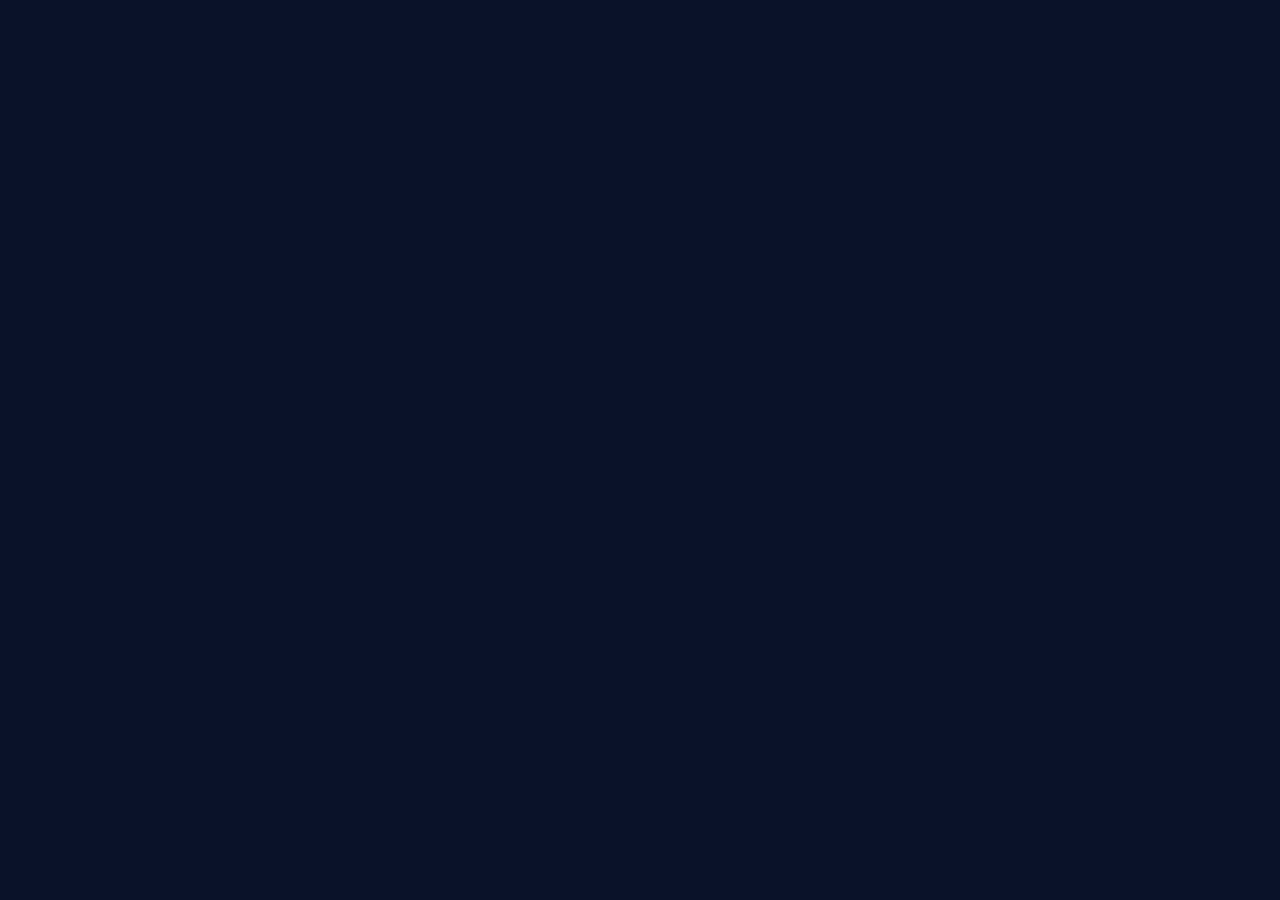
==== commit c292ce20: "Update print statement from 'Hello' to 'Goodbye' change code" ====
--- a/index.html
+++ b/index.html
@@ -1,167 +1,17 @@
 <!DOCTYPE html>
-<!-- saved from url=(0038)https://marbella-bnglr.onhercules.app/ -->
-<html lang="en" class="light"><head><meta http-equiv="Content-Type" content="text/html; charset=UTF-8">
-    
+<html lang="en">
+<head>
+    <meta charset="UTF-8">
     <meta name="viewport" content="width=device-width, initial-scale=1.0">
-
-    <title>marbella-bnglr</title>
-    <meta name="description" content="An app made by https://hercules.app">
-    <meta name="author" content="Hercules">
-    <link rel="icon" type="image/svg+xml" href="data:image/svg+xml,&lt;svg xmlns='http://www.w3.org/2000/svg' viewBox='0 0 100 100'&gt;&lt;text y='.9em' font-size='90'&gt;%E2%9A%A1&lt;/text&gt;&lt;/svg&gt;">
-
-    <meta property="og:title" content="Hercules App">
-    <meta property="og:description" content="An app made by https://hercules.app">
-    <meta property="og:type" content="website">
-    <meta property="og:image" content="https://hercules.app/og/app/01M5A38WG3R9F1EJE2XMGH6W2W.png">
-    <meta property="og:image:type" content="image/png">
-
-    <meta name="twitter:card" content="summary_large_image">
-    <meta name="twitter:image" content="https://hercules.app/og/app/01M5A38WG3R9F1EJE2XMGH6W2W.png">
-    <meta name="twitter:site" content="@usehercules">
-
-    <!-- Fonts -->
-    
-    
-    <style type="text/css">@font-face {font-family:'Fira Code';font-style:normal;font-weight:300 700;src:url(/cf-fonts/v/fira-code/5.2.7/latin-ext/wght/normal.woff2);unicode-range:U+0100-02BA,U+02BD-02C5,U+02C7-02CC,U+02CE-02D7,U+02DD-02FF,U+0304,U+0308,U+0329,U+1D00-1DBF,U+1E00-1E9F,U+1EF2-1EFF,U+2020,U+20A0-20AB,U+20AD-20C0,U+2113,U+2C60-2C7F,U+A720-A7FF;font-display:swap;}@font-face {font-family:'Fira Code';font-style:normal;font-weight:300 700;src:url(/cf-fonts/v/fira-code/5.2.7/greek/wght/normal.woff2);unicode-range:U+0370-0377,U+037A-037F,U+0384-038A,U+038C,U+038E-03A1,U+03A3-03FF;font-display:swap;}@font-face {font-family:'Fira Code';font-style:normal;font-weight:300 700;src:url(/cf-fonts/v/fira-code/5.2.7/greek-ext/wght/normal.woff2);unicode-range:U+1F00-1FFF;font-display:swap;}@font-face {font-family:'Fira Code';font-style:normal;font-weight:300 700;src:url(/cf-fonts/v/fira-code/5.2.7/latin/wght/normal.woff2);unicode-range:U+0000-00FF,U+0131,U+0152-0153,U+02BB-02BC,U+02C6,U+02DA,U+02DC,U+0304,U+0308,U+0329,U+2000-206F,U+20AC,U+2122,U+2191,U+2193,U+2212,U+2215,U+FEFF,U+FFFD;font-display:swap;}@font-face {font-family:'Fira Code';font-style:normal;font-weight:300 700;src:url(/cf-fonts/v/fira-code/5.2.7/symbols2/wght/normal.woff2);unicode-range:U+2000-2001,U+2004-2008,U+200A,U+23B8-23BD,U+2500-259F;font-display:swap;}@font-face {font-family:'Fira Code';font-style:normal;font-weight:300 700;src:url(/cf-fonts/v/fira-code/5.2.7/cyrillic-ext/wght/normal.woff2);unicode-range:U+0460-052F,U+1C80-1C8A,U+20B4,U+2DE0-2DFF,U+A640-A69F,U+FE2E-FE2F;font-display:swap;}@font-face {font-family:'Fira Code';font-style:normal;font-weight:300 700;src:url(/cf-fonts/v/fira-code/5.2.7/cyrillic/wght/normal.woff2);unicode-range:U+0301,U+0400-045F,U+0490-0491,U+04B0-04B1,U+2116;font-display:swap;}@font-face {font-family:'Geist Mono';font-style:normal;font-weight:100 900;src:url(/cf-fonts/v/geist-mono/5.2.7/latin/wght/normal.woff2);unicode-range:U+0000-00FF,U+0131,U+0152-0153,U+02BB-02BC,U+02C6,U+02DA,U+02DC,U+0304,U+0308,U+0329,U+2000-206F,U+20AC,U+2122,U+2191,U+2193,U+2212,U+2215,U+FEFF,U+FFFD;font-display:swap;}@font-face {font-family:'Geist Mono';font-style:normal;font-weight:100 900;src:url(/cf-fonts/v/geist-mono/5.2.7/cyrillic/wght/normal.woff2);unicode-range:U+0301,U+0400-045F,U+0490-0491,U+04B0-04B1,U+2116;font-display:swap;}@font-face {font-family:'Geist Mono';font-style:normal;font-weight:100 900;src:url(/cf-fonts/v/geist-mono/5.2.7/latin-ext/wght/normal.woff2);unicode-range:U+0100-02BA,U+02BD-02C5,U+02C7-02CC,U+02CE-02D7,U+02DD-02FF,U+0304,U+0308,U+0329,U+1D00-1DBF,U+1E00-1E9F,U+1EF2-1EFF,U+2020,U+20A0-20AB,U+20AD-20C0,U+2113,U+2C60-2C7F,U+A720-A7FF;font-display:swap;}@font-face {font-family:'Geist';font-style:normal;font-weight:100 900;src:url(/cf-fonts/v/geist/5.2.8/latin-ext/wght/normal.woff2);unicode-range:U+0100-02BA,U+02BD-02C5,U+02C7-02CC,U+02CE-02D7,U+02DD-02FF,U+0304,U+0308,U+0329,U+1D00-1DBF,U+1E00-1E9F,U+1EF2-1EFF,U+2020,U+20A0-20AB,U+20AD-20C0,U+2113,U+2C60-2C7F,U+A720-A7FF;font-display:swap;}@font-face {font-family:'Geist';font-style:normal;font-weight:100 900;src:url(/cf-fonts/v/geist/5.2.8/latin/wght/normal.woff2);unicode-range:U+0000-00FF,U+0131,U+0152-0153,U+02BB-02BC,U+02C6,U+02DA,U+02DC,U+0304,U+0308,U+0329,U+2000-206F,U+20AC,U+2122,U+2191,U+2193,U+2212,U+2215,U+FEFF,U+FFFD;font-display:swap;}@font-face {font-family:'Geist';font-style:normal;font-weight:100 900;src:url(/cf-fonts/v/geist/5.2.8/cyrillic/wght/normal.woff2);unicode-range:U+0301,U+0400-045F,U+0490-0491,U+04B0-04B1,U+2116;font-display:swap;}@font-face {font-family:'Inter';font-style:normal;font-weight:100 900;src:url(/cf-fonts/v/inter/5.2.8/cyrillic-ext/opsz/normal.woff2);unicode-range:U+0460-052F,U+1C80-1C8A,U+20B4,U+2DE0-2DFF,U+A640-A69F,U+FE2E-FE2F;font-display:swap;}@font-face {font-family:'Inter';font-style:normal;font-weight:100 900;src:url(/cf-fonts/v/inter/5.2.8/latin-ext/opsz/normal.woff2);unicode-range:U+0100-02BA,U+02BD-02C5,U+02C7-02CC,U+02CE-02D7,U+02DD-02FF,U+0304,U+0308,U+0329,U+1D00-1DBF,U+1E00-1E9F,U+1EF2-1EFF,U+2020,U+20A0-20AB,U+20AD-20C0,U+2113,U+2C60-2C7F,U+A720-A7FF;font-display:swap;}@font-face {font-family:'Inter';font-style:normal;font-weight:100 900;src:url(/cf-fonts/v/inter/5.2.8/cyrillic/opsz/normal.woff2);unicode-range:U+0301,U+0400-045F,U+0490-0491,U+04B0-04B1,U+2116;font-display:swap;}@font-face {font-family:'Inter';font-style:normal;font-weight:100 900;src:url(/cf-fonts/v/inter/5.2.8/latin/opsz/normal.woff2);unicode-range:U+0000-00FF,U+0131,U+0152-0153,U+02BB-02BC,U+02C6,U+02DA,U+02DC,U+0304,U+0308,U+0329,U+2000-206F,U+20AC,U+2122,U+2191,U+2193,U+2212,U+2215,U+FEFF,U+FFFD;font-display:swap;}@font-face {font-family:'Inter';font-style:normal;font-weight:100 900;src:url(/cf-fonts/v/inter/5.2.8/greek/opsz/normal.woff2);unicode-range:U+0370-0377,U+037A-037F,U+0384-038A,U+038C,U+038E-03A1,U+03A3-03FF;font-display:swap;}@font-face {font-family:'Inter';font-style:normal;font-weight:100 900;src:url(/cf-fonts/v/inter/5.2.8/vietnamese/opsz/normal.woff2);unicode-range:U+0102-0103,U+0110-0111,U+0128-0129,U+0168-0169,U+01A0-01A1,U+01AF-01B0,U+0300-0301,U+0303-0304,U+0308-0309,U+0323,U+0329,U+1EA0-1EF9,U+20AB;font-display:swap;}@font-face {font-family:'Inter';font-style:normal;font-weight:100 900;src:url(/cf-fonts/v/inter/5.2.8/greek-ext/opsz/normal.woff2);unicode-range:U+1F00-1FFF;font-display:swap;}@font-face {font-family:'Inter';font-style:italic;font-weight:100 900;src:url(/cf-fonts/v/inter/5.2.8/vietnamese/opsz/italic.woff2);unicode-range:U+0102-0103,U+0110-0111,U+0128-0129,U+0168-0169,U+01A0-01A1,U+01AF-01B0,U+0300-0301,U+0303-0304,U+0308-0309,U+0323,U+0329,U+1EA0-1EF9,U+20AB;font-display:swap;}@font-face {font-family:'Inter';font-style:italic;font-weight:100 900;src:url(/cf-fonts/v/inter/5.2.8/latin/opsz/italic.woff2);unicode-range:U+0000-00FF,U+0131,U+0152-0153,U+02BB-02BC,U+02C6,U+02DA,U+02DC,U+0304,U+0308,U+0329,U+2000-206F,U+20AC,U+2122,U+2191,U+2193,U+2212,U+2215,U+FEFF,U+FFFD;font-display:swap;}@font-face {font-family:'Inter';font-style:italic;font-weight:100 900;src:url(/cf-fonts/v/inter/5.2.8/greek/opsz/italic.woff2);unicode-range:U+0370-0377,U+037A-037F,U+0384-038A,U+038C,U+038E-03A1,U+03A3-03FF;font-display:swap;}@font-face {font-family:'Inter';font-style:italic;font-weight:100 900;src:url(/cf-fonts/v/inter/5.2.8/cyrillic/opsz/italic.woff2);unicode-range:U+0301,U+0400-045F,U+0490-0491,U+04B0-04B1,U+2116;font-display:swap;}@font-face {font-family:'Inter';font-style:italic;font-weight:100 900;src:url(/cf-fonts/v/inter/5.2.8/cyrillic-ext/opsz/italic.woff2);unicode-range:U+0460-052F,U+1C80-1C8A,U+20B4,U+2DE0-2DFF,U+A640-A69F,U+FE2E-FE2F;font-display:swap;}@font-face {font-family:'Inter';font-style:italic;font-weight:100 900;src:url(/cf-fonts/v/inter/5.2.8/latin-ext/opsz/italic.woff2);unicode-range:U+0100-02BA,U+02BD-02C5,U+02C7-02CC,U+02CE-02D7,U+02DD-02FF,U+0304,U+0308,U+0329,U+1D00-1DBF,U+1E00-1E9F,U+1EF2-1EFF,U+2020,U+20A0-20AB,U+20AD-20C0,U+2113,U+2C60-2C7F,U+A720-A7FF;font-display:swap;}@font-face {font-family:'Inter';font-style:italic;font-weight:100 900;src:url(/cf-fonts/v/inter/5.2.8/greek-ext/opsz/italic.woff2);unicode-range:U+1F00-1FFF;font-display:swap;}@font-face {font-family:'JetBrains Mono';font-style:normal;font-weight:100 800;src:url(/cf-fonts/v/jetbrains-mono/5.2.8/vietnamese/wght/normal.woff2);unicode-range:U+0102-0103,U+0110-0111,U+0128-0129,U+0168-0169,U+01A0-01A1,U+01AF-01B0,U+0300-0301,U+0303-0304,U+0308-0309,U+0323,U+0329,U+1EA0-1EF9,U+20AB;font-display:swap;}@font-face {font-family:'JetBrains Mono';font-style:normal;font-weight:100 800;src:url(/cf-fonts/v/jetbrains-mono/5.2.8/greek/wght/normal.woff2);unicode-range:U+0370-0377,U+037A-037F,U+0384-038A,U+038C,U+038E-03A1,U+03A3-03FF;font-display:swap;}@font-face {font-family:'JetBrains Mono';font-style:normal;font-weight:100 800;src:url(/cf-fonts/v/jetbrains-mono/5.2.8/cyrillic/wght/normal.woff2);unicode-range:U+0301,U+0400-045F,U+0490-0491,U+04B0-04B1,U+2116;font-display:swap;}@font-face {font-family:'JetBrains Mono';font-style:normal;font-weight:100 800;src:url(/cf-fonts/v/jetbrains-mono/5.2.8/latin-ext/wght/normal.woff2);unicode-range:U+0100-02BA,U+02BD-02C5,U+02C7-02CC,U+02CE-02D7,U+02DD-02FF,U+0304,U+0308,U+0329,U+1D00-1DBF,U+1E00-1E9F,U+1EF2-1EFF,U+2020,U+20A0-20AB,U+20AD-20C0,U+2113,U+2C60-2C7F,U+A720-A7FF;font-display:swap;}@font-face {font-family:'JetBrains Mono';font-style:normal;font-weight:100 800;src:url(/cf-fonts/v/jetbrains-mono/5.2.8/cyrillic-ext/wght/normal.woff2);unicode-range:U+0460-052F,U+1C80-1C8A,U+20B4,U+2DE0-2DFF,U+A640-A69F,U+FE2E-FE2F;font-display:swap;}@font-face {font-family:'JetBrains Mono';font-style:normal;font-weight:100 800;src:url(/cf-fonts/v/jetbrains-mono/5.2.8/latin/wght/normal.woff2);unicode-range:U+0000-00FF,U+0131,U+0152-0153,U+02BB-02BC,U+02C6,U+02DA,U+02DC,U+0304,U+0308,U+0329,U+2000-206F,U+20AC,U+2122,U+2191,U+2193,U+2212,U+2215,U+FEFF,U+FFFD;font-display:swap;}@font-face {font-family:'JetBrains Mono';font-style:italic;font-weight:100 800;src:url(/cf-fonts/v/jetbrains-mono/5.2.8/cyrillic/wght/italic.woff2);unicode-range:U+0301,U+0400-045F,U+0490-0491,U+04B0-04B1,U+2116;font-display:swap;}@font-face {font-family:'JetBrains Mono';font-style:italic;font-weight:100 800;src:url(/cf-fonts/v/jetbrains-mono/5.2.8/latin-ext/wght/italic.woff2);unicode-range:U+0100-02BA,U+02BD-02C5,U+02C7-02CC,U+02CE-02D7,U+02DD-02FF,U+0304,U+0308,U+0329,U+1D00-1DBF,U+1E00-1E9F,U+1EF2-1EFF,U+2020,U+20A0-20AB,U+20AD-20C0,U+2113,U+2C60-2C7F,U+A720-A7FF;font-display:swap;}@font-face {font-family:'JetBrains Mono';font-style:italic;font-weight:100 800;src:url(/cf-fonts/v/jetbrains-mono/5.2.8/vietnamese/wght/italic.woff2);unicode-range:U+0102-0103,U+0110-0111,U+0128-0129,U+0168-0169,U+01A0-01A1,U+01AF-01B0,U+0300-0301,U+0303-0304,U+0308-0309,U+0323,U+0329,U+1EA0-1EF9,U+20AB;font-display:swap;}@font-face {font-family:'JetBrains Mono';font-style:italic;font-weight:100 800;src:url(/cf-fonts/v/jetbrains-mono/5.2.8/cyrillic-ext/wght/italic.woff2);unicode-range:U+0460-052F,U+1C80-1C8A,U+20B4,U+2DE0-2DFF,U+A640-A69F,U+FE2E-FE2F;font-display:swap;}@font-face {font-family:'JetBrains Mono';font-style:italic;font-weight:100 800;src:url(/cf-fonts/v/jetbrains-mono/5.2.8/greek/wght/italic.woff2);unicode-range:U+0370-0377,U+037A-037F,U+0384-038A,U+038C,U+038E-03A1,U+03A3-03FF;font-display:swap;}@font-face {font-family:'JetBrains Mono';font-style:italic;font-weight:100 800;src:url(/cf-fonts/v/jetbrains-mono/5.2.8/latin/wght/italic.woff2);unicode-range:U+0000-00FF,U+0131,U+0152-0153,U+02BB-02BC,U+02C6,U+02DA,U+02DC,U+0304,U+0308,U+0329,U+2000-206F,U+20AC,U+2122,U+2191,U+2193,U+2212,U+2215,U+FEFF,U+FFFD;font-display:swap;}@font-face {font-family:'Montserrat';font-style:normal;font-weight:100 900;src:url(/cf-fonts/v/montserrat/5.2.8/cyrillic-ext/wght/normal.woff2);unicode-range:U+0460-052F,U+1C80-1C8A,U+20B4,U+2DE0-2DFF,U+A640-A69F,U+FE2E-FE2F;font-display:swap;}@font-face {font-family:'Montserrat';font-style:normal;font-weight:100 900;src:url(/cf-fonts/v/montserrat/5.2.8/cyrillic/wght/normal.woff2);unicode-range:U+0301,U+0400-045F,U+0490-0491,U+04B0-04B1,U+2116;font-display:swap;}@font-face {font-family:'Montserrat';font-style:normal;font-weight:100 900;src:url(/cf-fonts/v/montserrat/5.2.8/latin-ext/wght/normal.woff2);unicode-range:U+0100-02BA,U+02BD-02C5,U+02C7-02CC,U+02CE-02D7,U+02DD-02FF,U+0304,U+0308,U+0329,U+1D00-1DBF,U+1E00-1E9F,U+1EF2-1EFF,U+2020,U+20A0-20AB,U+20AD-20C0,U+2113,U+2C60-2C7F,U+A720-A7FF;font-display:swap;}@font-face {font-family:'Montserrat';font-style:normal;font-weight:100 900;src:url(/cf-fonts/v/montserrat/5.2.8/vietnamese/wght/normal.woff2);unicode-range:U+0102-0103,U+0110-0111,U+0128-0129,U+0168-0169,U+01A0-01A1,U+01AF-01B0,U+0300-0301,U+0303-0304,U+0308-0309,U+0323,U+0329,U+1EA0-1EF9,U+20AB;font-display:swap;}@font-face {font-family:'Montserrat';font-style:normal;font-weight:100 900;src:url(/cf-fonts/v/montserrat/5.2.8/latin/wght/normal.woff2);unicode-range:U+0000-00FF,U+0131,U+0152-0153,U+02BB-02BC,U+02C6,U+02DA,U+02DC,U+0304,U+0308,U+0329,U+2000-206F,U+20AC,U+2122,U+2191,U+2193,U+2212,U+2215,U+FEFF,U+FFFD;font-display:swap;}@font-face {font-family:'Montserrat';font-style:italic;font-weight:100 900;src:url(/cf-fonts/v/montserrat/5.2.8/cyrillic/wght/italic.woff2);unicode-range:U+0301,U+0400-045F,U+0490-0491,U+04B0-04B1,U+2116;font-display:swap;}@font-face {font-family:'Montserrat';font-style:italic;font-weight:100 900;src:url(/cf-fonts/v/montserrat/5.2.8/latin-ext/wght/italic.woff2);unicode-range:U+0100-02BA,U+02BD-02C5,U+02C7-02CC,U+02CE-02D7,U+02DD-02FF,U+0304,U+0308,U+0329,U+1D00-1DBF,U+1E00-1E9F,U+1EF2-1EFF,U+2020,U+20A0-20AB,U+20AD-20C0,U+2113,U+2C60-2C7F,U+A720-A7FF;font-display:swap;}@font-face {font-family:'Montserrat';font-style:italic;font-weight:100 900;src:url(/cf-fonts/v/montserrat/5.2.8/vietnamese/wght/italic.woff2);unicode-range:U+0102-0103,U+0110-0111,U+0128-0129,U+0168-0169,U+01A0-01A1,U+01AF-01B0,U+0300-0301,U+0303-0304,U+0308-0309,U+0323,U+0329,U+1EA0-1EF9,U+20AB;font-display:swap;}@font-face {font-family:'Montserrat';font-style:italic;font-weight:100 900;src:url(/cf-fonts/v/montserrat/5.2.8/latin/wght/italic.woff2);unicode-range:U+0000-00FF,U+0131,U+0152-0153,U+02BB-02BC,U+02C6,U+02DA,U+02DC,U+0304,U+0308,U+0329,U+2000-206F,U+20AC,U+2122,U+2191,U+2193,U+2212,U+2215,U+FEFF,U+FFFD;font-display:swap;}@font-face {font-family:'Montserrat';font-style:italic;font-weight:100 900;src:url(/cf-fonts/v/montserrat/5.2.8/cyrillic-ext/wght/italic.woff2);unicode-range:U+0460-052F,U+1C80-1C8A,U+20B4,U+2DE0-2DFF,U+A640-A69F,U+FE2E-FE2F;font-display:swap;}@font-face {font-family:'Noto Serif';font-style:normal;font-weight:100 900;src:url(/cf-fonts/v/noto-serif/5.2.9/cyrillic/wght/normal.woff2);unicode-range:U+0301,U+0400-045F,U+0490-0491,U+04B0-04B1,U+2116;font-display:swap;}@font-face {font-family:'Noto Serif';font-style:normal;font-weight:100 900;src:url(/cf-fonts/v/noto-serif/5.2.9/latin/wght/normal.woff2);unicode-range:U+0000-00FF,U+0131,U+0152-0153,U+02BB-02BC,U+02C6,U+02DA,U+02DC,U+0304,U+0308,U+0329,U+2000-206F,U+20AC,U+2122,U+2191,U+2193,U+2212,U+2215,U+FEFF,U+FFFD;font-display:swap;}@font-face {font-family:'Noto Serif';font-style:normal;font-weight:100 900;src:url(/cf-fonts/v/noto-serif/5.2.9/greek/wght/normal.woff2);unicode-range:U+0370-0377,U+037A-037F,U+0384-038A,U+038C,U+038E-03A1,U+03A3-03FF;font-display:swap;}@font-face {font-family:'Noto Serif';font-style:normal;font-weight:100 900;src:url(/cf-fonts/v/noto-serif/5.2.9/latin-ext/wght/normal.woff2);unicode-range:U+0100-02BA,U+02BD-02C5,U+02C7-02CC,U+02CE-02D7,U+02DD-02FF,U+0304,U+0308,U+0329,U+1D00-1DBF,U+1E00-1E9F,U+1EF2-1EFF,U+2020,U+20A0-20AB,U+20AD-20C0,U+2113,U+2C60-2C7F,U+A720-A7FF;font-display:swap;}@font-face {font-family:'Noto Serif';font-style:normal;font-weight:100 900;src:url(/cf-fonts/v/noto-serif/5.2.9/cyrillic-ext/wght/normal.woff2);unicode-range:U+0460-052F,U+1C80-1C8A,U+20B4,U+2DE0-2DFF,U+A640-A69F,U+FE2E-FE2F;font-display:swap;}@font-face {font-family:'Noto Serif';font-style:normal;font-weight:100 900;src:url(/cf-fonts/v/noto-serif/5.2.9/vietnamese/wght/normal.woff2);unicode-range:U+0102-0103,U+0110-0111,U+0128-0129,U+0168-0169,U+01A0-01A1,U+01AF-01B0,U+0300-0301,U+0303-0304,U+0308-0309,U+0323,U+0329,U+1EA0-1EF9,U+20AB;font-display:swap;}@font-face {font-family:'Noto Serif';font-style:normal;font-weight:100 900;src:url(/cf-fonts/v/noto-serif/5.2.9/greek-ext/wght/normal.woff2);unicode-range:U+1F00-1FFF;font-display:swap;}@font-face {font-family:'Noto Serif';font-style:normal;font-weight:100 900;src:url(/cf-fonts/v/noto-serif/5.2.9/math/wght/normal.woff2);unicode-range:U+0302-0303,U+0305,U+0307-0308,U+0310,U+0312,U+0315,U+031A,U+0326-0327,U+032C,U+032F-0330,U+0332-0333,U+0338,U+033A,U+0346,U+034D,U+0391-03A1,U+03A3-03A9,U+03B1-03C9,U+03D1,U+03D5-03D6,U+03F0-03F1,U+03F4-03F5,U+2016-2017,U+2034-2038,U+203C,U+2040,U+2043,U+2047,U+2050,U+2057,U+205F,U+2070-2071,U+2074-208E,U+2090-209C,U+20D0-20DC,U+20E1,U+20E5-20EF,U+2100-2112,U+2114-2115,U+2117-2121,U+2123-214F,U+2190,U+2192,U+2194-21AE,U+21B0-21E5,U+21F1-21F2,U+21F4-2211,U+2213-2214,U+2216-22FF,U+2308-230B,U+2310,U+2319,U+231C-2321,U+2336-237A,U+237C,U+2395,U+239B-23B7,U+23D0,U+23DC-23E1,U+2474-2475,U+25AF,U+25B3,U+25B7,U+25BD,U+25C1,U+25CA,U+25CC,U+25FB,U+266D-266F,U+27C0-27FF,U+2900-2AFF,U+2B0E-2B11,U+2B30-2B4C,U+2BFE,U+3030,U+FF5B,U+FF5D,U+1D400-1D7FF,U+1EE00-1EEFF;font-display:swap;}@font-face {font-family:'Noto Serif';font-style:italic;font-weight:100 900;src:url(/cf-fonts/v/noto-serif/5.2.9/latin-ext/wght/italic.woff2);unicode-range:U+0100-02BA,U+02BD-02C5,U+02C7-02CC,U+02CE-02D7,U+02DD-02FF,U+0304,U+0308,U+0329,U+1D00-1DBF,U+1E00-1E9F,U+1EF2-1EFF,U+2020,U+20A0-20AB,U+20AD-20C0,U+2113,U+2C60-2C7F,U+A720-A7FF;font-display:swap;}@font-face {font-family:'Noto Serif';font-style:italic;font-weight:100 900;src:url(/cf-fonts/v/noto-serif/5.2.9/greek/wght/italic.woff2);unicode-range:U+0370-0377,U+037A-037F,U+0384-038A,U+038C,U+038E-03A1,U+03A3-03FF;font-display:swap;}@font-face {font-family:'Noto Serif';font-style:italic;font-weight:100 900;src:url(/cf-fonts/v/noto-serif/5.2.9/vietnamese/wght/italic.woff2);unicode-range:U+0102-0103,U+0110-0111,U+0128-0129,U+0168-0169,U+01A0-01A1,U+01AF-01B0,U+0300-0301,U+0303-0304,U+0308-0309,U+0323,U+0329,U+1EA0-1EF9,U+20AB;font-display:swap;}@font-face {font-family:'Noto Serif';font-style:italic;font-weight:100 900;src:url(/cf-fonts/v/noto-serif/5.2.9/greek-ext/wght/italic.woff2);unicode-range:U+1F00-1FFF;font-display:swap;}@font-face {font-family:'Noto Serif';font-style:italic;font-weight:100 900;src:url(/cf-fonts/v/noto-serif/5.2.9/latin/wght/italic.woff2);unicode-range:U+0000-00FF,U+0131,U+0152-0153,U+02BB-02BC,U+02C6,U+02DA,U+02DC,U+0304,U+0308,U+0329,U+2000-206F,U+20AC,U+2122,U+2191,U+2193,U+2212,U+2215,U+FEFF,U+FFFD;font-display:swap;}@font-face {font-family:'Noto Serif';font-style:italic;font-weight:100 900;src:url(/cf-fonts/v/noto-serif/5.2.9/math/wght/italic.woff2);unicode-range:U+0302-0303,U+0305,U+0307-0308,U+0310,U+0312,U+0315,U+031A,U+0326-0327,U+032C,U+032F-0330,U+0332-0333,U+0338,U+033A,U+0346,U+034D,U+0391-03A1,U+03A3-03A9,U+03B1-03C9,U+03D1,U+03D5-03D6,U+03F0-03F1,U+03F4-03F5,U+2016-2017,U+2034-2038,U+203C,U+2040,U+2043,U+2047,U+2050,U+2057,U+205F,U+2070-2071,U+2074-208E,U+2090-209C,U+20D0-20DC,U+20E1,U+20E5-20EF,U+2100-2112,U+2114-2115,U+2117-2121,U+2123-214F,U+2190,U+2192,U+2194-21AE,U+21B0-21E5,U+21F1-21F2,U+21F4-2211,U+2213-2214,U+2216-22FF,U+2308-230B,U+2310,U+2319,U+231C-2321,U+2336-237A,U+237C,U+2395,U+239B-23B7,U+23D0,U+23DC-23E1,U+2474-2475,U+25AF,U+25B3,U+25B7,U+25BD,U+25C1,U+25CA,U+25CC,U+25FB,U+266D-266F,U+27C0-27FF,U+2900-2AFF,U+2B0E-2B11,U+2B30-2B4C,U+2BFE,U+3030,U+FF5B,U+FF5D,U+1D400-1D7FF,U+1EE00-1EEFF;font-display:swap;}@font-face {font-family:'Noto Serif';font-style:italic;font-weight:100 900;src:url(/cf-fonts/v/noto-serif/5.2.9/cyrillic/wght/italic.woff2);unicode-range:U+0301,U+0400-045F,U+0490-0491,U+04B0-04B1,U+2116;font-display:swap;}@font-face {font-family:'Noto Serif';font-style:italic;font-weight:100 900;src:url(/cf-fonts/v/noto-serif/5.2.9/cyrillic-ext/wght/italic.woff2);unicode-range:U+0460-052F,U+1C80-1C8A,U+20B4,U+2DE0-2DFF,U+A640-A69F,U+FE2E-FE2F;font-display:swap;}</style>
-
-    <!-- Detect dark mode preference and set the class before next-themes loads. This avoids a flash of unstyled content (FOUC) when the page loads. -->
-    <script>
-      try {
-        let theme = localStorage.getItem("theme");
-        if (theme === "system" || !theme) {
-          let prefersDark = window.matchMedia(
-            "(prefers-color-scheme: dark)",
-          ).matches;
-          theme = prefersDark ? "dark" : "light";
-        }
-        document.documentElement.classList.add(theme);
-      } catch (e) {}
-    </script>
-
-    <script type="module" crossorigin="" src="./marbella-bengaluru_files/index-Dr2oq4xs.js.download"></script>
-    <link rel="stylesheet" crossorigin="" href="./marbella-bengaluru_files/index-BUkesR3W.css">
-  <script type="module" async="" fetchpriority="low" src="./marbella-bengaluru_files/i.5l7zxvo29.js.download"></script><style type="text/css">[data-sonner-toaster][dir=ltr],html[dir=ltr]{--toast-icon-margin-start:-3px;--toast-icon-margin-end:4px;--toast-svg-margin-start:-1px;--toast-svg-margin-end:0px;--toast-button-margin-start:auto;--toast-button-margin-end:0;--toast-close-button-start:0;--toast-close-button-end:unset;--toast-close-button-transform:translate(-35%, -35%)}[data-sonner-toaster][dir=rtl],html[dir=rtl]{--toast-icon-margin-start:4px;--toast-icon-margin-end:-3px;--toast-svg-margin-start:0px;--toast-svg-margin-end:-1px;--toast-button-margin-start:0;--toast-button-margin-end:auto;--toast-close-button-start:unset;--toast-close-button-end:0;--toast-close-button-transform:translate(35%, -35%)}[data-sonner-toaster]{position:fixed;width:var(--width);font-family:ui-sans-serif,system-ui,-apple-system,BlinkMacSystemFont,Segoe UI,Roboto,Helvetica Neue,Arial,Noto Sans,sans-serif,Apple Color Emoji,Segoe UI Emoji,Segoe UI Symbol,Noto Color Emoji;--gray1:hsl(0, 0%, 99%);--gray2:hsl(0, 0%, 97.3%);--gray3:hsl(0, 0%, 95.1%);--gray4:hsl(0, 0%, 93%);--gray5:hsl(0, 0%, 90.9%);--gray6:hsl(0, 0%, 88.7%);--gray7:hsl(0, 0%, 85.8%);--gray8:hsl(0, 0%, 78%);--gray9:hsl(0, 0%, 56.1%);--gray10:hsl(0, 0%, 52.3%);--gray11:hsl(0, 0%, 43.5%);--gray12:hsl(0, 0%, 9%);--border-radius:8px;box-sizing:border-box;padding:0;margin:0;list-style:none;outline:0;z-index:999999999;transition:transform .4s ease}@media (hover:none) and (pointer:coarse){[data-sonner-toaster][data-lifted=true]{transform:none}}[data-sonner-toaster][data-x-position=right]{right:var(--offset-right)}[data-sonner-toaster][data-x-position=left]{left:var(--offset-left)}[data-sonner-toaster][data-x-position=center]{left:50%;transform:translateX(-50%)}[data-sonner-toaster][data-y-position=top]{top:var(--offset-top)}[data-sonner-toaster][data-y-position=bottom]{bottom:var(--offset-bottom)}[data-sonner-toast]{--y:translateY(100%);--lift-amount:calc(var(--lift) * var(--gap));z-index:var(--z-index);position:absolute;opacity:0;transform:var(--y);touch-action:none;transition:transform .4s,opacity .4s,height .4s,box-shadow .2s;box-sizing:border-box;outline:0;overflow-wrap:anywhere}[data-sonner-toast][data-styled=true]{padding:16px;background:var(--normal-bg);border:1px solid var(--normal-border);color:var(--normal-text);border-radius:var(--border-radius);box-shadow:0 4px 12px rgba(0,0,0,.1);width:var(--width);font-size:13px;display:flex;align-items:center;gap:6px}[data-sonner-toast]:focus-visible{box-shadow:0 4px 12px rgba(0,0,0,.1),0 0 0 2px rgba(0,0,0,.2)}[data-sonner-toast][data-y-position=top]{top:0;--y:translateY(-100%);--lift:1;--lift-amount:calc(1 * var(--gap))}[data-sonner-toast][data-y-position=bottom]{bottom:0;--y:translateY(100%);--lift:-1;--lift-amount:calc(var(--lift) * var(--gap))}[data-sonner-toast][data-styled=true] [data-description]{font-weight:400;line-height:1.4;color:#3f3f3f}[data-rich-colors=true][data-sonner-toast][data-styled=true] [data-description]{color:inherit}[data-sonner-toaster][data-sonner-theme=dark] [data-description]{color:#e8e8e8}[data-sonner-toast][data-styled=true] [data-title]{font-weight:500;line-height:1.5;color:inherit}[data-sonner-toast][data-styled=true] [data-icon]{display:flex;height:16px;width:16px;position:relative;justify-content:flex-start;align-items:center;flex-shrink:0;margin-left:var(--toast-icon-margin-start);margin-right:var(--toast-icon-margin-end)}[data-sonner-toast][data-promise=true] [data-icon]>svg{opacity:0;transform:scale(.8);transform-origin:center;animation:sonner-fade-in .3s ease forwards}[data-sonner-toast][data-styled=true] [data-icon]>*{flex-shrink:0}[data-sonner-toast][data-styled=true] [data-icon] svg{margin-left:var(--toast-svg-margin-start);margin-right:var(--toast-svg-margin-end)}[data-sonner-toast][data-styled=true] [data-content]{display:flex;flex-direction:column;gap:2px;flex:1;min-width:0}[data-sonner-toast][data-styled=true] [data-button]{border-radius:4px;padding-left:8px;padding-right:8px;height:24px;font-size:12px;color:var(--normal-bg);background:var(--normal-text);margin-left:var(--toast-button-margin-start);margin-right:var(--toast-button-margin-end);border:none;font-weight:500;cursor:pointer;outline:0;display:flex;align-items:center;flex-shrink:0;transition:opacity .4s,box-shadow .2s}[data-sonner-toast][data-styled=true] [data-button]:focus-visible{box-shadow:0 0 0 2px rgba(0,0,0,.4)}[data-sonner-toast][data-styled=true] [data-button]:first-of-type{margin-left:var(--toast-button-margin-start);margin-right:var(--toast-button-margin-end)}[data-sonner-toast][data-styled=true] [data-cancel]{color:var(--normal-text);background:rgba(0,0,0,.08)}[data-sonner-toaster][data-sonner-theme=dark] [data-sonner-toast][data-styled=true] [data-cancel]{background:rgba(255,255,255,.3)}[data-sonner-toast][data-styled=true] [data-close-button]{position:absolute;left:var(--toast-close-button-start);right:var(--toast-close-button-end);top:0;height:20px;width:20px;display:flex;justify-content:center;align-items:center;padding:0;color:var(--normal-text);background:var(--normal-bg);border:1px solid var(--normal-border);transform:var(--toast-close-button-transform);border-radius:50%;cursor:pointer;z-index:1;transition:opacity .1s,background .2s,border-color .2s}[data-sonner-toast][data-styled=true] [data-close-button]:focus-visible{box-shadow:0 4px 12px rgba(0,0,0,.1),0 0 0 2px rgba(0,0,0,.2)}[data-sonner-toast][data-styled=true] [data-disabled=true]{cursor:not-allowed}[data-sonner-toast][data-styled=true]:hover [data-close-button]:hover{background:var(--gray2);border-color:var(--gray5)}[data-sonner-toast][data-swiping=true]::before{content:'';position:absolute;left:-100%;right:-100%;height:100%;z-index:-1}[data-sonner-toast][data-y-position=top][data-swiping=true]::before{bottom:50%;transform:scaleY(3) translateY(50%)}[data-sonner-toast][data-y-position=bottom][data-swiping=true]::before{top:50%;transform:scaleY(3) translateY(-50%)}[data-sonner-toast][data-swiping=false][data-removed=true]::before{content:'';position:absolute;inset:0;transform:scaleY(2)}[data-sonner-toast][data-expanded=true]::after{content:'';position:absolute;left:0;height:calc(var(--gap) + 1px);bottom:100%;width:100%}[data-sonner-toast][data-mounted=true]{--y:translateY(0);opacity:1}[data-sonner-toast][data-expanded=false][data-front=false]{--scale:var(--toasts-before) * 0.05 + 1;--y:translateY(calc(var(--lift-amount) * var(--toasts-before))) scale(calc(-1 * var(--scale)));height:var(--front-toast-height)}[data-sonner-toast]>*{transition:opacity .4s}[data-sonner-toast][data-x-position=right]{right:0}[data-sonner-toast][data-x-position=left]{left:0}[data-sonner-toast][data-expanded=false][data-front=false][data-styled=true]>*{opacity:0}[data-sonner-toast][data-visible=false]{opacity:0;pointer-events:none}[data-sonner-toast][data-mounted=true][data-expanded=true]{--y:translateY(calc(var(--lift) * var(--offset)));height:var(--initial-height)}[data-sonner-toast][data-removed=true][data-front=true][data-swipe-out=false]{--y:translateY(calc(var(--lift) * -100%));opacity:0}[data-sonner-toast][data-removed=true][data-front=false][data-swipe-out=false][data-expanded=true]{--y:translateY(calc(var(--lift) * var(--offset) + var(--lift) * -100%));opacity:0}[data-sonner-toast][data-removed=true][data-front=false][data-swipe-out=false][data-expanded=false]{--y:translateY(40%);opacity:0;transition:transform .5s,opacity .2s}[data-sonner-toast][data-removed=true][data-front=false]::before{height:calc(var(--initial-height) + 20%)}[data-sonner-toast][data-swiping=true]{transform:var(--y) translateY(var(--swipe-amount-y,0)) translateX(var(--swipe-amount-x,0));transition:none}[data-sonner-toast][data-swiped=true]{-webkit-user-select:none;user-select:none}[data-sonner-toast][data-swipe-out=true][data-y-position=bottom],[data-sonner-toast][data-swipe-out=true][data-y-position=top]{animation-duration:.2s;animation-timing-function:ease-out;animation-fill-mode:forwards}[data-sonner-toast][data-swipe-out=true][data-swipe-direction=left]{animation-name:swipe-out-left}[data-sonner-toast][data-swipe-out=true][data-swipe-direction=right]{animation-name:swipe-out-right}[data-sonner-toast][data-swipe-out=true][data-swipe-direction=up]{animation-name:swipe-out-up}[data-sonner-toast][data-swipe-out=true][data-swipe-direction=down]{animation-name:swipe-out-down}@keyframes swipe-out-left{from{transform:var(--y) translateX(var(--swipe-amount-x));opacity:1}to{transform:var(--y) translateX(calc(var(--swipe-amount-x) - 100%));opacity:0}}@keyframes swipe-out-right{from{transform:var(--y) translateX(var(--swipe-amount-x));opacity:1}to{transform:var(--y) translateX(calc(var(--swipe-amount-x) + 100%));opacity:0}}@keyframes swipe-out-up{from{transform:var(--y) translateY(var(--swipe-amount-y));opacity:1}to{transform:var(--y) translateY(calc(var(--swipe-amount-y) - 100%));opacity:0}}@keyframes swipe-out-down{from{transform:var(--y) translateY(var(--swipe-amount-y));opacity:1}to{transform:var(--y) translateY(calc(var(--swipe-amount-y) + 100%));opacity:0}}@media (max-width:600px){[data-sonner-toaster]{position:fixed;right:var(--mobile-offset-right);left:var(--mobile-offset-left);width:100%}[data-sonner-toaster][dir=rtl]{left:calc(var(--mobile-offset-left) * -1)}[data-sonner-toaster] [data-sonner-toast]{left:0;right:0;width:calc(100% - var(--mobile-offset-left) * 2)}[data-sonner-toaster][data-x-position=left]{left:var(--mobile-offset-left)}[data-sonner-toaster][data-y-position=bottom]{bottom:var(--mobile-offset-bottom)}[data-sonner-toaster][data-y-position=top]{top:var(--mobile-offset-top)}[data-sonner-toaster][data-x-position=center]{left:var(--mobile-offset-left);right:var(--mobile-offset-right);transform:none}}[data-sonner-toaster][data-sonner-theme=light]{--normal-bg:#fff;--normal-border:var(--gray4);--normal-text:var(--gray12);--success-bg:hsl(143, 85%, 96%);--success-border:hsl(145, 92%, 87%);--success-text:hsl(140, 100%, 27%);--info-bg:hsl(208, 100%, 97%);--info-border:hsl(221, 91%, 93%);--info-text:hsl(210, 92%, 45%);--warning-bg:hsl(49, 100%, 97%);--warning-border:hsl(49, 91%, 84%);--warning-text:hsl(31, 92%, 45%);--error-bg:hsl(359, 100%, 97%);--error-border:hsl(359, 100%, 94%);--error-text:hsl(360, 100%, 45%)}[data-sonner-toaster][data-sonner-theme=light] [data-sonner-toast][data-invert=true]{--normal-bg:#000;--normal-border:hsl(0, 0%, 20%);--normal-text:var(--gray1)}[data-sonner-toaster][data-sonner-theme=dark] [data-sonner-toast][data-invert=true]{--normal-bg:#fff;--normal-border:var(--gray3);--normal-text:var(--gray12)}[data-sonner-toaster][data-sonner-theme=dark]{--normal-bg:#000;--normal-bg-hover:hsl(0, 0%, 12%);--normal-border:hsl(0, 0%, 20%);--normal-border-hover:hsl(0, 0%, 25%);--normal-text:var(--gray1);--success-bg:hsl(150, 100%, 6%);--success-border:hsl(147, 100%, 12%);--success-text:hsl(150, 86%, 65%);--info-bg:hsl(215, 100%, 6%);--info-border:hsl(223, 43%, 17%);--info-text:hsl(216, 87%, 65%);--warning-bg:hsl(64, 100%, 6%);--warning-border:hsl(60, 100%, 9%);--warning-text:hsl(46, 87%, 65%);--error-bg:hsl(358, 76%, 10%);--error-border:hsl(357, 89%, 16%);--error-text:hsl(358, 100%, 81%)}[data-sonner-toaster][data-sonner-theme=dark] [data-sonner-toast] [data-close-button]{background:var(--normal-bg);border-color:var(--normal-border);color:var(--normal-text)}[data-sonner-toaster][data-sonner-theme=dark] [data-sonner-toast] [data-close-button]:hover{background:var(--normal-bg-hover);border-color:var(--normal-border-hover)}[data-rich-colors=true][data-sonner-toast][data-type=success]{background:var(--success-bg);border-color:var(--success-border);color:var(--success-text)}[data-rich-colors=true][data-sonner-toast][data-type=success] [data-close-button]{background:var(--success-bg);border-color:var(--success-border);color:var(--success-text)}[data-rich-colors=true][data-sonner-toast][data-type=info]{background:var(--info-bg);border-color:var(--info-border);color:var(--info-text)}[data-rich-colors=true][data-sonner-toast][data-type=info] [data-close-button]{background:var(--info-bg);border-color:var(--info-border);color:var(--info-text)}[data-rich-colors=true][data-sonner-toast][data-type=warning]{background:var(--warning-bg);border-color:var(--warning-border);color:var(--warning-text)}[data-rich-colors=true][data-sonner-toast][data-type=warning] [data-close-button]{background:var(--warning-bg);border-color:var(--warning-border);color:var(--warning-text)}[data-rich-colors=true][data-sonner-toast][data-type=error]{background:var(--error-bg);border-color:var(--error-border);color:var(--error-text)}[data-rich-colors=true][data-sonner-toast][data-type=error] [data-close-button]{background:var(--error-bg);border-color:var(--error-border);color:var(--error-text)}.sonner-loading-wrapper{--size:16px;height:var(--size);width:var(--size);position:absolute;inset:0;z-index:10}.sonner-loading-wrapper[data-visible=false]{transform-origin:center;animation:sonner-fade-out .2s ease forwards}.sonner-spinner{position:relative;top:50%;left:50%;height:var(--size);width:var(--size)}.sonner-loading-bar{animation:sonner-spin 1.2s linear infinite;background:var(--gray11);border-radius:6px;height:8%;left:-10%;position:absolute;top:-3.9%;width:24%}.sonner-loading-bar:first-child{animation-delay:-1.2s;transform:rotate(.0001deg) translate(146%)}.sonner-loading-bar:nth-child(2){animation-delay:-1.1s;transform:rotate(30deg) translate(146%)}.sonner-loading-bar:nth-child(3){animation-delay:-1s;transform:rotate(60deg) translate(146%)}.sonner-loading-bar:nth-child(4){animation-delay:-.9s;transform:rotate(90deg) translate(146%)}.sonner-loading-bar:nth-child(5){animation-delay:-.8s;transform:rotate(120deg) translate(146%)}.sonner-loading-bar:nth-child(6){animation-delay:-.7s;transform:rotate(150deg) translate(146%)}.sonner-loading-bar:nth-child(7){animation-delay:-.6s;transform:rotate(180deg) translate(146%)}.sonner-loading-bar:nth-child(8){animation-delay:-.5s;transform:rotate(210deg) translate(146%)}.sonner-loading-bar:nth-child(9){animation-delay:-.4s;transform:rotate(240deg) translate(146%)}.sonner-loading-bar:nth-child(10){animation-delay:-.3s;transform:rotate(270deg) translate(146%)}.sonner-loading-bar:nth-child(11){animation-delay:-.2s;transform:rotate(300deg) translate(146%)}.sonner-loading-bar:nth-child(12){animation-delay:-.1s;transform:rotate(330deg) translate(146%)}@keyframes sonner-fade-in{0%{opacity:0;transform:scale(.8)}100%{opacity:1;transform:scale(1)}}@keyframes sonner-fade-out{0%{opacity:1;transform:scale(1)}100%{opacity:0;transform:scale(.8)}}@keyframes sonner-spin{0%{opacity:1}100%{opacity:.15}}@media (prefers-reduced-motion){.sonner-loading-bar,[data-sonner-toast],[data-sonner-toast]>*{transition:none!important;animation:none!important}}.sonner-loader{position:absolute;top:50%;left:50%;transform:translate(-50%,-50%);transform-origin:center;transition:opacity .2s,transform .2s}.sonner-loader[data-visible=false]{opacity:0;transform:scale(.8) translate(-50%,-50%)}</style></head>
-  <body>
-    <div id="root"><section aria-label="Notifications alt+T" tabindex="-1" aria-live="polite" aria-relevant="additions text" aria-atomic="false" data-react-aria-top-layer="true"></section><div class="min-h-screen overflow-x-clip"><header class="fixed inset-x-0 top-0 z-50 border-b transition-all duration-500 border-transparent bg-transparent"><div class="mx-auto flex max-w-7xl items-center justify-between px-4 py-3"><a class="font-serif text-xl font-bold tracking-[0.25em] text-primary drop-shadow-[0_0_12px_rgba(224,169,109,0.45)]" href="https://marbella-bnglr.onhercules.app/" data-discover="true">MARBELLA</a><nav class="hidden items-center font-['Inter'] text-sm md:flex"><span class="flex items-center"><a class="tracking-wide text-primary transition hover:text-white" href="https://marbella-bnglr.onhercules.app/menu" data-discover="true">Menu</a></span><span class="flex items-center"><span class="px-4 text-primary/40">|</span><a class="tracking-wide text-primary transition hover:text-white" href="https://marbella-bnglr.onhercules.app/gallery" data-discover="true">Gallery</a></span><span class="flex items-center"><span class="px-4 text-primary/40">|</span><a class="tracking-wide text-primary transition hover:text-white" href="https://marbella-bnglr.onhercules.app/book" data-discover="true">Book Table</a></span><span class="flex items-center"><span class="px-4 text-primary/40">|</span><a class="tracking-wide text-primary transition hover:text-white" href="https://marbella-bnglr.onhercules.app/book#contact" data-discover="true">Contact</a></span></nav><a class="rounded-full bg-primary px-4 py-1.5 font-['Inter'] text-sm font-medium text-black shadow-[0_0_20px_rgba(224,169,109,0.5)] md:hidden" href="https://marbella-bnglr.onhercules.app/book" data-discover="true">Book</a></div><nav class="flex justify-center gap-6 pb-2 font-['Inter'] md:hidden"><a class="text-[11px] tracking-widest text-primary/90 uppercase" href="https://marbella-bnglr.onhercules.app/menu" data-discover="true">Menu</a><a class="text-[11px] tracking-widest text-primary/90 uppercase" href="https://marbella-bnglr.onhercules.app/gallery" data-discover="true">Gallery</a><a class="text-[11px] tracking-widest text-primary/90 uppercase" href="https://marbella-bnglr.onhercules.app/book" data-discover="true">Book Table</a><a class="text-[11px] tracking-widest text-primary/90 uppercase" href="https://marbella-bnglr.onhercules.app/book#contact" data-discover="true">Contact</a></nav></header><section class="relative flex min-h-svh items-center justify-center overflow-hidden"><div class="absolute inset-0" style="transform: none;"><img alt="Marbella rooftop terrace" class="size-full scale-110 object-cover blur-[2px]" src="./marbella-bengaluru_files/file_druCaAnr22s1VooYMBv1VuZr" style="transform: scale(1.1);"></div><div class="absolute inset-0 bg-gradient-to-b from-[#0b132b]/85 via-[#0b132b]/55 to-[#0b132b]"></div><div class="absolute inset-0 bg-[radial-gradient(ellipse_at_top,rgba(72,202,228,0.18),transparent_60%)]"></div><span class="absolute rounded-full bg-white" style="left: 0%; top: 0%; width: 1px; height: 1px;"></span><span class="absolute rounded-full bg-white" style="left: 37%; top: 53%; width: 2px; height: 2px;"></span><span class="absolute rounded-full bg-white" style="left: 74%; top: 46%; width: 3px; height: 3px;"></span><span class="absolute rounded-full bg-white" style="left: 11%; top: 39%; width: 1px; height: 1px;"></span><span class="absolute rounded-full bg-white" style="left: 48%; top: 32%; width: 2px; height: 2px;"></span><span class="absolute rounded-full bg-white" style="left: 85%; top: 25%; width: 3px; height: 3px;"></span><span class="absolute rounded-full bg-white" style="left: 22%; top: 18%; width: 1px; height: 1px;"></span><span class="absolute rounded-full bg-white" style="left: 59%; top: 11%; width: 2px; height: 2px;"></span><span class="absolute rounded-full bg-white" style="left: 96%; top: 4%; width: 3px; height: 3px;"></span><span class="absolute rounded-full bg-white" style="left: 33%; top: 57%; width: 1px; height: 1px;"></span><span class="absolute rounded-full bg-white" style="left: 70%; top: 50%; width: 2px; height: 2px;"></span><span class="absolute rounded-full bg-white" style="left: 7%; top: 43%; width: 3px; height: 3px;"></span><span class="absolute rounded-full bg-white" style="left: 44%; top: 36%; width: 1px; height: 1px;"></span><span class="absolute rounded-full bg-white" style="left: 81%; top: 29%; width: 2px; height: 2px;"></span><span class="absolute rounded-full bg-white" style="left: 18%; top: 22%; width: 3px; height: 3px;"></span><span class="absolute rounded-full bg-white" style="left: 55%; top: 15%; width: 1px; height: 1px;"></span><span class="absolute rounded-full bg-white" style="left: 92%; top: 8%; width: 2px; height: 2px;"></span><span class="absolute rounded-full bg-white" style="left: 29%; top: 1%; width: 3px; height: 3px;"></span><span class="absolute rounded-full bg-white" style="left: 66%; top: 54%; width: 1px; height: 1px;"></span><span class="absolute rounded-full bg-white" style="left: 3%; top: 47%; width: 2px; height: 2px;"></span><span class="absolute rounded-full bg-white" style="left: 40%; top: 40%; width: 3px; height: 3px;"></span><span class="absolute rounded-full bg-white" style="left: 77%; top: 33%; width: 1px; height: 1px;"></span><span class="absolute rounded-full bg-white" style="left: 14%; top: 26%; width: 2px; height: 2px;"></span><span class="absolute rounded-full bg-white" style="left: 51%; top: 19%; width: 3px; height: 3px;"></span><span class="absolute rounded-full bg-white" style="left: 88%; top: 12%; width: 1px; height: 1px;"></span><span class="absolute rounded-full bg-white" style="left: 25%; top: 5%; width: 2px; height: 2px;"></span><span class="absolute rounded-full bg-white" style="left: 62%; top: 58%; width: 3px; height: 3px;"></span><span class="absolute rounded-full bg-white" style="left: 99%; top: 51%; width: 1px; height: 1px;"></span><span class="absolute rounded-full bg-white" style="left: 36%; top: 44%; width: 2px; height: 2px;"></span><span class="absolute rounded-full bg-white" style="left: 73%; top: 37%; width: 3px; height: 3px;"></span><span class="absolute rounded-full bg-white" style="left: 10%; top: 30%; width: 1px; height: 1px;"></span><span class="absolute rounded-full bg-white" style="left: 47%; top: 23%; width: 2px; height: 2px;"></span><span class="absolute rounded-full bg-white" style="left: 84%; top: 16%; width: 3px; height: 3px;"></span><span class="absolute rounded-full bg-white" style="left: 21%; top: 9%; width: 1px; height: 1px;"></span><span class="absolute rounded-full bg-white" style="left: 58%; top: 2%; width: 2px; height: 2px;"></span><span class="absolute rounded-full bg-white" style="left: 95%; top: 55%; width: 3px; height: 3px;"></span><span class="absolute rounded-full bg-white" style="left: 32%; top: 48%; width: 1px; height: 1px;"></span><span class="absolute rounded-full bg-white" style="left: 69%; top: 41%; width: 2px; height: 2px;"></span><span class="absolute rounded-full bg-white" style="left: 6%; top: 34%; width: 3px; height: 3px;"></span><span class="absolute rounded-full bg-white" style="left: 43%; top: 27%; width: 1px; height: 1px;"></span><div class="absolute inset-x-0 bottom-0 h-px bg-accent shadow-[0_0_25px_6px_rgba(72,202,228,0.55)]"></div><div class="relative z-10 mx-auto max-w-4xl px-5 pt-16 text-center"><p class="mb-5 text-[11px] tracking-[0.45em] text-accent" style="opacity: 1; transform: none;">JP NAGAR · BENGALURU</p><h1 class="text-balance font-serif text-5xl font-bold leading-tight text-white drop-shadow-[0_0_30px_rgba(255,255,255,0.25)] md:text-8xl" style="opacity: 1; transform: none;">Dine Under the Stars.</h1><p class="mx-auto mt-6 max-w-2xl text-balance text-lg text-[#f1d9b5] md:text-xl" style="opacity: 1; transform: none;">Bangalore's Premier Halal Rooftop &amp; Shisha Lounge. Experience authentic Middle Eastern Mandi under a beautiful open-air city skyline.</p><div class="mt-10 flex flex-col justify-center gap-4 sm:flex-row" style="opacity: 1; transform: none;"><a class="inline-flex h-12 items-center justify-center rounded-full px-9 text-sm font-semibold tracking-wide transition bg-primary text-black shadow-[0_0_35px_rgba(224,169,109,0.65)] hover:scale-105 hover:shadow-[0_0_55px_rgba(224,169,109,0.9)]" href="https://marbella-bnglr.onhercules.app/book" data-discover="true">Book a Table</a><a class="inline-flex h-12 items-center justify-center rounded-full px-9 text-sm font-semibold tracking-wide transition border border-primary bg-transparent text-primary hover:bg-primary/10" href="https://marbella-bnglr.onhercules.app/menu" data-discover="true">View Menu</a></div></div></section><section class="w-full border-y border-white/5 bg-[#1c2541]"><div class="mx-auto flex max-w-7xl flex-wrap justify-center gap-x-10 gap-y-4 px-4 py-5 md:justify-between"><div class="flex items-center gap-2.5" style="opacity: 0; transform: translateY(12px);"><svg xmlns="http://www.w3.org/2000/svg" width="24" height="24" viewBox="0 0 24 24" fill="none" stroke="currentColor" stroke-width="2" stroke-linecap="round" stroke-linejoin="round" class="lucide lucide-building2 lucide-building-2 size-5 text-accent drop-shadow-[0_0_8px_rgba(72,202,228,0.8)]" aria-hidden="true"><path d="M10 12h4"></path><path d="M10 8h4"></path><path d="M14 21v-3a2 2 0 0 0-4 0v3"></path><path d="M6 10H4a2 2 0 0 0-2 2v7a2 2 0 0 0 2 2h16a2 2 0 0 0 2-2V9a2 2 0 0 0-2-2h-2"></path><path d="M6 21V5a2 2 0 0 1 2-2h8a2 2 0 0 1 2 2v16"></path></svg><span class="text-sm text-white">Skyline Views</span></div><div class="flex items-center gap-2.5" style="opacity: 0; transform: translateY(12px);"><svg xmlns="http://www.w3.org/2000/svg" width="24" height="24" viewBox="0 0 24 24" fill="none" stroke="currentColor" stroke-width="2" stroke-linecap="round" stroke-linejoin="round" class="lucide lucide-beef size-5 text-accent drop-shadow-[0_0_8px_rgba(72,202,228,0.8)]" aria-hidden="true"><path d="M16.4 13.7A6.5 6.5 0 1 0 6.28 6.6c-1.1 3.13-.78 3.9-3.18 6.08A3 3 0 0 0 5 18c4 0 8.4-1.8 11.4-4.3"></path><path d="m18.5 6 2.19 4.5a6.48 6.48 0 0 1-2.29 7.2C15.4 20.2 11 22 7 22a3 3 0 0 1-2.68-1.66L2.4 16.5"></path><circle cx="12.5" cy="8.5" r="2.5"></circle></svg><span class="text-sm text-white">100% Halal Certified</span></div><div class="flex items-center gap-2.5" style="opacity: 0; transform: translateY(12px);"><svg xmlns="http://www.w3.org/2000/svg" width="24" height="24" viewBox="0 0 24 24" fill="none" stroke="currentColor" stroke-width="2" stroke-linecap="round" stroke-linejoin="round" class="lucide lucide-glass-water size-5 text-accent drop-shadow-[0_0_8px_rgba(72,202,228,0.8)]" aria-hidden="true"><path d="M5.116 4.104A1 1 0 0 1 6.11 3h11.78a1 1 0 0 1 .994 1.105L17.19 20.21A2 2 0 0 1 15.2 22H8.8a2 2 0 0 1-2-1.79z"></path><path d="M6 12a5 5 0 0 1 6 0 5 5 0 0 0 6 0"></path></svg><span class="text-sm text-white">Gourmet Mocktails</span></div><div class="flex items-center gap-2.5" style="opacity: 0; transform: translateY(12px);"><svg xmlns="http://www.w3.org/2000/svg" width="24" height="24" viewBox="0 0 24 24" fill="none" stroke="currentColor" stroke-width="2" stroke-linecap="round" stroke-linejoin="round" class="lucide lucide-wind size-5 text-accent drop-shadow-[0_0_8px_rgba(72,202,228,0.8)]" aria-hidden="true"><path d="M12.8 19.6A2 2 0 1 0 14 16H2"></path><path d="M17.5 8a2.5 2.5 0 1 1 2 4H2"></path><path d="M9.8 4.4A2 2 0 1 1 11 8H2"></path></svg><span class="text-sm text-white">Premium Hookah</span></div><div class="flex items-center gap-2.5" style="opacity: 0; transform: translateY(12px);"><svg xmlns="http://www.w3.org/2000/svg" width="24" height="24" viewBox="0 0 24 24" fill="none" stroke="currentColor" stroke-width="2" stroke-linecap="round" stroke-linejoin="round" class="lucide lucide-paw-print size-5 text-accent drop-shadow-[0_0_8px_rgba(72,202,228,0.8)]" aria-hidden="true"><circle cx="11" cy="4" r="2"></circle><circle cx="18" cy="8" r="2"></circle><circle cx="20" cy="16" r="2"></circle><path d="M9 10a5 5 0 0 1 5 5v3.5a3.5 3.5 0 0 1-6.84 1.045Q6.52 17.48 4.46 16.84A3.5 3.5 0 0 1 5.5 10Z"></path></svg><span class="text-sm text-white">Pet Friendly</span></div></div></section><section class="relative py-24"><div class="pointer-events-none absolute top-20 left-1/2 h-72 w-[40rem] -translate-x-1/2 rounded-full bg-accent/10 blur-3xl"></div><div class="relative mx-auto mb-12 max-w-7xl px-4 text-center" style="opacity: 0; transform: translateY(40px);"><p class="text-xs tracking-[0.35em] text-accent">THE TEMPTATION ROW</p><h2 class="mt-3 font-serif text-3xl text-primary md:text-5xl">Signature Dishes</h2></div><div class="relative mx-auto flex max-w-7xl snap-x snap-mandatory gap-5 overflow-x-auto px-4 pb-4 [scrollbar-width:none] md:grid md:grid-cols-3 md:overflow-visible"><article class="group relative flex w-[82%] shrink-0 snap-center flex-col overflow-hidden rounded-2xl border border-primary/20 bg-[#121b38] p-7 shadow-[0_20px_60px_rgba(0,0,0,0.4)] transition-colors hover:border-primary/60 md:w-auto" style="opacity: 0; transform: translateY(50px);"><div class="absolute -top-16 -right-16 size-40 rounded-full bg-primary/10 blur-2xl transition group-hover:bg-primary/25"></div><span class="font-serif text-5xl text-primary/20">01</span><h3 class="mt-4 flex items-center gap-2.5 font-['Playfair_Display'] text-2xl text-white"><span class="size-2.5 shrink-0 rounded-full bg-red-500"></span>The Royal 5-Foot Feast</h3><p class="mt-3 flex-1 text-sm leading-relaxed text-muted-foreground">A massive multi-protein platter featuring charcoal-grilled chicken and slow-cooked mutton mandi rice. Ideal for 8–10 people.</p><div class="mt-6 flex items-center justify-between border-t border-primary/15 pt-5"><span class="font-['Inter'] text-xl font-semibold text-primary">₹2,499</span><a class="flex items-center gap-1 text-sm text-white/80 transition group-hover:text-primary" href="https://marbella-bnglr.onhercules.app/menu" data-discover="true">View Menu <svg xmlns="http://www.w3.org/2000/svg" width="24" height="24" viewBox="0 0 24 24" fill="none" stroke="currentColor" stroke-width="2" stroke-linecap="round" stroke-linejoin="round" class="lucide lucide-arrow-right size-4 transition group-hover:translate-x-1" aria-hidden="true"><path d="M5 12h14"></path><path d="m12 5 7 7-7 7"></path></svg></a></div></article><article class="group relative flex w-[82%] shrink-0 snap-center flex-col overflow-hidden rounded-2xl border border-primary/20 bg-[#121b38] p-7 shadow-[0_20px_60px_rgba(0,0,0,0.4)] transition-colors hover:border-primary/60 md:w-auto" style="opacity: 0; transform: translateY(50px);"><div class="absolute -top-16 -right-16 size-40 rounded-full bg-primary/10 blur-2xl transition group-hover:bg-primary/25"></div><span class="font-serif text-5xl text-primary/20">02</span><h3 class="mt-4 flex items-center gap-2.5 font-['Playfair_Display'] text-2xl text-white"><span class="size-2.5 shrink-0 rounded-full bg-red-500"></span>Prawns Ghee Roast</h3><p class="mt-3 flex-1 text-sm leading-relaxed text-muted-foreground">Mangalorean-style premium shrimp tossed in rich clarified butter and dark roasted chilies.</p><div class="mt-6 flex items-center justify-between border-t border-primary/15 pt-5"><span class="font-['Inter'] text-xl font-semibold text-primary">₹495</span><a class="flex items-center gap-1 text-sm text-white/80 transition group-hover:text-primary" href="https://marbella-bnglr.onhercules.app/menu" data-discover="true">View Menu <svg xmlns="http://www.w3.org/2000/svg" width="24" height="24" viewBox="0 0 24 24" fill="none" stroke="currentColor" stroke-width="2" stroke-linecap="round" stroke-linejoin="round" class="lucide lucide-arrow-right size-4 transition group-hover:translate-x-1" aria-hidden="true"><path d="M5 12h14"></path><path d="m12 5 7 7-7 7"></path></svg></a></div></article><article class="group relative flex w-[82%] shrink-0 snap-center flex-col overflow-hidden rounded-2xl border border-primary/20 bg-[#121b38] p-7 shadow-[0_20px_60px_rgba(0,0,0,0.4)] transition-colors hover:border-primary/60 md:w-auto" style="opacity: 0; transform: translateY(50px);"><div class="absolute -top-16 -right-16 size-40 rounded-full bg-primary/10 blur-2xl transition group-hover:bg-primary/25"></div><span class="font-serif text-5xl text-primary/20">03</span><h3 class="mt-4 flex items-center gap-2.5 font-['Playfair_Display'] text-2xl text-white"><span class="size-2.5 shrink-0 rounded-full bg-green-500"></span>The Melting Chocolate Dome</h3><p class="mt-3 flex-1 text-sm leading-relaxed text-muted-foreground">An interactive dessert. Hot fudge sauce poured tableside melts a chocolate shell to reveal ice cream.</p><div class="mt-6 flex items-center justify-between border-t border-primary/15 pt-5"><span class="font-['Inter'] text-xl font-semibold text-primary">₹280</span><a class="flex items-center gap-1 text-sm text-white/80 transition group-hover:text-primary" href="https://marbella-bnglr.onhercules.app/menu" data-discover="true">View Menu <svg xmlns="http://www.w3.org/2000/svg" width="24" height="24" viewBox="0 0 24 24" fill="none" stroke="currentColor" stroke-width="2" stroke-linecap="round" stroke-linejoin="round" class="lucide lucide-arrow-right size-4 transition group-hover:translate-x-1" aria-hidden="true"><path d="M5 12h14"></path><path d="m12 5 7 7-7 7"></path></svg></a></div></article></div></section><section class="mx-auto grid max-w-7xl gap-6 px-4 pb-24 lg:grid-cols-2"><div class="relative min-h-80 overflow-hidden rounded-2xl border border-border" style="opacity: 0; transform: translateY(40px);"><img alt="Marbella lounge under evening lights" loading="lazy" class="absolute inset-0 size-full object-cover transition duration-1000 hover:scale-105" src="./marbella-bengaluru_files/file_oFfVaEcy15qIs7vzco8alg8H"><div class="absolute inset-0 bg-gradient-to-tr from-[#0b132b]/60 to-transparent"></div></div><div class="rounded-2xl border border-primary/20 bg-[#1c2541] p-8 md:p-12" style="opacity: 0; transform: translateY(40px);"><svg xmlns="http://www.w3.org/2000/svg" width="24" height="24" viewBox="0 0 24 24" fill="none" stroke="currentColor" stroke-width="2" stroke-linecap="round" stroke-linejoin="round" class="lucide lucide-sparkles size-6 text-accent" aria-hidden="true"><path d="M11.017 2.814a1 1 0 0 1 1.966 0l1.051 5.558a2 2 0 0 0 1.594 1.594l5.558 1.051a1 1 0 0 1 0 1.966l-5.558 1.051a2 2 0 0 0-1.594 1.594l-1.051 5.558a1 1 0 0 1-1.966 0l-1.051-5.558a2 2 0 0 0-1.594-1.594l-5.558-1.051a1 1 0 0 1 0-1.966l5.558-1.051a2 2 0 0 0 1.594-1.594z"></path><path d="M20 2v4"></path><path d="M22 4h-4"></path><circle cx="4" cy="20" r="2"></circle></svg><h2 class="mt-4 font-serif text-3xl text-primary md:text-4xl">More Than Just Dining</h2><p class="mt-4 text-muted-foreground">Marbella is where Bengaluru comes to unwind. Share a Mandi feast with family, catch up over shisha, or celebrate under an open sky.</p><div class="mt-8 grid gap-6 sm:grid-cols-2"><div class="flex gap-3"><div class="flex size-10 shrink-0 items-center justify-center rounded-full border border-accent/40 shadow-[0_0_14px_rgba(72,202,228,0.25)]"><svg xmlns="http://www.w3.org/2000/svg" width="24" height="24" viewBox="0 0 24 24" fill="none" stroke="currentColor" stroke-width="2" stroke-linecap="round" stroke-linejoin="round" class="lucide lucide-moon size-4 text-accent" aria-hidden="true"><path d="M20.985 12.486a9 9 0 1 1-9.473-9.472c.405-.022.617.46.402.803a6 6 0 0 0 8.268 8.268c.344-.215.825-.004.803.401"></path></svg></div><div><p class="font-medium text-white">Open-air evenings</p><p class="mt-1 text-sm text-muted-foreground">Golden lights, cool breeze and the city glowing below.</p></div></div><div class="flex gap-3"><div class="flex size-10 shrink-0 items-center justify-center rounded-full border border-accent/40 shadow-[0_0_14px_rgba(72,202,228,0.25)]"><svg xmlns="http://www.w3.org/2000/svg" width="24" height="24" viewBox="0 0 24 24" fill="none" stroke="currentColor" stroke-width="2" stroke-linecap="round" stroke-linejoin="round" class="lucide lucide-wind size-4 text-accent" aria-hidden="true"><path d="M12.8 19.6A2 2 0 1 0 14 16H2"></path><path d="M17.5 8a2.5 2.5 0 1 1 2 4H2"></path><path d="M9.8 4.4A2 2 0 1 1 11 8H2"></path></svg></div><div><p class="font-medium text-white">Shisha lounge</p><p class="mt-1 text-sm text-muted-foreground">Signature blends served in a relaxed, family-friendly space.</p></div></div><div class="flex gap-3"><div class="flex size-10 shrink-0 items-center justify-center rounded-full border border-accent/40 shadow-[0_0_14px_rgba(72,202,228,0.25)]"><svg xmlns="http://www.w3.org/2000/svg" width="24" height="24" viewBox="0 0 24 24" fill="none" stroke="currentColor" stroke-width="2" stroke-linecap="round" stroke-linejoin="round" class="lucide lucide-users size-4 text-accent" aria-hidden="true"><path d="M16 21v-2a4 4 0 0 0-4-4H6a4 4 0 0 0-4 4v2"></path><path d="M16 3.128a4 4 0 0 1 0 7.744"></path><path d="M22 21v-2a4 4 0 0 0-3-3.87"></path><circle cx="9" cy="7" r="4"></circle></svg></div><div><p class="font-medium text-white">Celebrations</p><p class="mt-1 text-sm text-muted-foreground">Birthdays, anniversaries and group feasts, made memorable.</p></div></div><div class="flex gap-3"><div class="flex size-10 shrink-0 items-center justify-center rounded-full border border-accent/40 shadow-[0_0_14px_rgba(72,202,228,0.25)]"><svg xmlns="http://www.w3.org/2000/svg" width="24" height="24" viewBox="0 0 24 24" fill="none" stroke="currentColor" stroke-width="2" stroke-linecap="round" stroke-linejoin="round" class="lucide lucide-music size-4 text-accent" aria-hidden="true"><path d="M9 18V5l12-2v13"></path><circle cx="6" cy="18" r="3"></circle><circle cx="18" cy="16" r="3"></circle></svg></div><div><p class="font-medium text-white">Mini Dubai vibes</p><p class="mt-1 text-sm text-muted-foreground">Arabian-inspired décor with a 100% Halal, alcohol-free menu.</p></div></div></div><a class="inline-flex h-12 items-center justify-center rounded-full px-9 text-sm font-semibold tracking-wide transition mt-10 bg-primary text-black shadow-[0_0_30px_rgba(224,169,109,0.5)] hover:scale-105" href="https://marbella-bnglr.onhercules.app/book" data-discover="true">Reserve Your Evening</a></div></section><section class="overflow-hidden pb-24"><div class="mx-auto mb-8 flex max-w-7xl items-end justify-between gap-4 px-4" style="opacity: 0; transform: translateY(40px);"><h2 class="font-serif text-2xl text-primary md:text-4xl">A Taste of Marbella</h2><a class="flex shrink-0 items-center gap-1 text-sm text-primary hover:underline" href="https://marbella-bnglr.onhercules.app/gallery" data-discover="true">Gallery <svg xmlns="http://www.w3.org/2000/svg" width="24" height="24" viewBox="0 0 24 24" fill="none" stroke="currentColor" stroke-width="2" stroke-linecap="round" stroke-linejoin="round" class="lucide lucide-arrow-right size-4" aria-hidden="true"><path d="M5 12h14"></path><path d="m12 5 7 7-7 7"></path></svg></a></div><div class="flex w-max gap-4 px-4" style="transform: translateX(-49.4575%);"><a class="group h-56 w-56 shrink-0 overflow-hidden rounded-2xl border border-border md:h-72 md:w-72" href="https://marbella-bnglr.onhercules.app/gallery" data-discover="true"><img alt="Dish at Marbella" loading="lazy" class="size-full object-cover transition duration-700 group-hover:scale-110" src="./marbella-bengaluru_files/file_sZ7TeHEXCqQdEQdqeUL5V22D"></a><a class="group h-56 w-56 shrink-0 overflow-hidden rounded-2xl border border-border md:h-72 md:w-72" href="https://marbella-bnglr.onhercules.app/gallery" data-discover="true"><img alt="Dish at Marbella" loading="lazy" class="size-full object-cover transition duration-700 group-hover:scale-110" src="./marbella-bengaluru_files/file_WC8dlbswbxyEVYzgtEP8fKSF"></a><a class="group h-56 w-56 shrink-0 overflow-hidden rounded-2xl border border-border md:h-72 md:w-72" href="https://marbella-bnglr.onhercules.app/gallery" data-discover="true"><img alt="Dish at Marbella" loading="lazy" class="size-full object-cover transition duration-700 group-hover:scale-110" src="./marbella-bengaluru_files/file_QyyPpog0MRkCqgrXM5ZgccSm"></a><a class="group h-56 w-56 shrink-0 overflow-hidden rounded-2xl border border-border md:h-72 md:w-72" href="https://marbella-bnglr.onhercules.app/gallery" data-discover="true"><img alt="Dish at Marbella" loading="lazy" class="size-full object-cover transition duration-700 group-hover:scale-110" src="./marbella-bengaluru_files/file_kWce0nDFjeICZ9Z9kpJ5qObR"></a><a class="group h-56 w-56 shrink-0 overflow-hidden rounded-2xl border border-border md:h-72 md:w-72" href="https://marbella-bnglr.onhercules.app/gallery" data-discover="true"><img alt="Dish at Marbella" loading="lazy" class="size-full object-cover transition duration-700 group-hover:scale-110" src="./marbella-bengaluru_files/file_FBTbn3GpKPWJ5cPsrhnxRFpT"></a><a class="group h-56 w-56 shrink-0 overflow-hidden rounded-2xl border border-border md:h-72 md:w-72" href="https://marbella-bnglr.onhercules.app/gallery" data-discover="true"><img alt="Dish at Marbella" loading="lazy" class="size-full object-cover transition duration-700 group-hover:scale-110" src="./marbella-bengaluru_files/file_sZ7TeHEXCqQdEQdqeUL5V22D"></a><a class="group h-56 w-56 shrink-0 overflow-hidden rounded-2xl border border-border md:h-72 md:w-72" href="https://marbella-bnglr.onhercules.app/gallery" data-discover="true"><img alt="Dish at Marbella" loading="lazy" class="size-full object-cover transition duration-700 group-hover:scale-110" src="./marbella-bengaluru_files/file_WC8dlbswbxyEVYzgtEP8fKSF"></a><a class="group h-56 w-56 shrink-0 overflow-hidden rounded-2xl border border-border md:h-72 md:w-72" href="https://marbella-bnglr.onhercules.app/gallery" data-discover="true"><img alt="Dish at Marbella" loading="lazy" class="size-full object-cover transition duration-700 group-hover:scale-110" src="./marbella-bengaluru_files/file_QyyPpog0MRkCqgrXM5ZgccSm"></a><a class="group h-56 w-56 shrink-0 overflow-hidden rounded-2xl border border-border md:h-72 md:w-72" href="https://marbella-bnglr.onhercules.app/gallery" data-discover="true"><img alt="Dish at Marbella" loading="lazy" class="size-full object-cover transition duration-700 group-hover:scale-110" src="./marbella-bengaluru_files/file_kWce0nDFjeICZ9Z9kpJ5qObR"></a><a class="group h-56 w-56 shrink-0 overflow-hidden rounded-2xl border border-border md:h-72 md:w-72" href="https://marbella-bnglr.onhercules.app/gallery" data-discover="true"><img alt="Dish at Marbella" loading="lazy" class="size-full object-cover transition duration-700 group-hover:scale-110" src="./marbella-bengaluru_files/file_FBTbn3GpKPWJ5cPsrhnxRFpT"></a></div></section><footer class="border-t border-border bg-card"><div class="mx-auto grid max-w-7xl gap-10 px-4 py-14 md:grid-cols-2"><div class="space-y-5"><h3 class="font-serif text-2xl text-primary">Marbella Multicuisine Rooftop</h3><p class="flex gap-3 text-muted-foreground"><svg xmlns="http://www.w3.org/2000/svg" width="24" height="24" viewBox="0 0 24 24" fill="none" stroke="currentColor" stroke-width="2" stroke-linecap="round" stroke-linejoin="round" class="lucide lucide-clock size-5 shrink-0 text-accent" aria-hidden="true"><circle cx="12" cy="12" r="10"></circle><path d="M12 6v6l4 2"></path></svg>12:00 PM - 12:30 AM, Daily</p><p class="flex gap-3 text-muted-foreground"><svg xmlns="http://www.w3.org/2000/svg" width="24" height="24" viewBox="0 0 24 24" fill="none" stroke="currentColor" stroke-width="2" stroke-linecap="round" stroke-linejoin="round" class="lucide lucide-map-pin size-5 shrink-0 text-accent" aria-hidden="true"><path d="M20 10c0 4.993-5.539 10.193-7.399 11.799a1 1 0 0 1-1.202 0C9.539 20.193 4 14.993 4 10a8 8 0 0 1 16 0"></path><circle cx="12" cy="10" r="3"></circle></svg>17, 24th Main Rd, opp. HDFC Bank, 5th Phase, Annaiah Reddy Layout, J. P. Nagar, Bengaluru, Karnataka 560078</p><a href="https://www.google.com/maps/dir/?api=1&amp;destination=Marbella+Multicuisine+Rooftop+24th+Main+Rd+JP+Nagar+Bengaluru+560078" target="_blank" rel="noreferrer" data-slot="button" data-variant="default" data-size="default" class="inline-flex shrink-0 items-center justify-center gap-2 text-sm font-medium whitespace-nowrap transition-all outline-none focus-visible:border-ring focus-visible:ring-[3px] focus-visible:ring-ring/50 disabled:pointer-events-none disabled:opacity-50 aria-invalid:border-destructive aria-invalid:ring-destructive/20 dark:aria-invalid:ring-destructive/40 [&amp;_svg]:pointer-events-none [&amp;_svg]:shrink-0 [&amp;_svg:not([class*='size-'])]:size-4 bg-primary text-primary-foreground hover:bg-primary/90 h-9 px-4 py-2 has-[&gt;svg]:px-3 rounded-full"><svg xmlns="http://www.w3.org/2000/svg" width="24" height="24" viewBox="0 0 24 24" fill="none" stroke="currentColor" stroke-width="2" stroke-linecap="round" stroke-linejoin="round" class="lucide lucide-navigation" aria-hidden="true"><polygon points="3 11 22 2 13 21 11 13 3 11"></polygon></svg> Get Directions</a></div><div><a href="https://www.instagram.com/explore/tags/marbellaskylounge/" target="_blank" rel="noreferrer" class="mb-4 flex items-center gap-2 text-sm tracking-widest text-accent"><svg xmlns="http://www.w3.org/2000/svg" width="24" height="24" viewBox="0 0 24 24" fill="none" stroke="currentColor" stroke-width="2" stroke-linecap="round" stroke-linejoin="round" class="lucide lucide-camera size-4" aria-hidden="true"><path d="M13.997 4a2 2 0 0 1 1.76 1.05l.486.9A2 2 0 0 0 18.003 7H20a2 2 0 0 1 2 2v9a2 2 0 0 1-2 2H4a2 2 0 0 1-2-2V9a2 2 0 0 1 2-2h1.997a2 2 0 0 0 1.759-1.048l.489-.904A2 2 0 0 1 10.004 4z"></path><circle cx="12" cy="13" r="3"></circle></svg> #MARBELLASKYLOUNGE</a><div class="grid grid-cols-3 gap-2"><a href="https://www.instagram.com/explore/tags/marbellaskylounge/" target="_blank" rel="noreferrer" class="aspect-square overflow-hidden rounded-lg"><img alt="Marbella on Instagram" loading="lazy" class="size-full object-cover transition duration-500 hover:scale-110" src="./marbella-bengaluru_files/file_druCaAnr22s1VooYMBv1VuZr"></a><a href="https://www.instagram.com/explore/tags/marbellaskylounge/" target="_blank" rel="noreferrer" class="aspect-square overflow-hidden rounded-lg"><img alt="Marbella on Instagram" loading="lazy" class="size-full object-cover transition duration-500 hover:scale-110" src="./marbella-bengaluru_files/file_sZ7TeHEXCqQdEQdqeUL5V22D"></a><a href="https://www.instagram.com/explore/tags/marbellaskylounge/" target="_blank" rel="noreferrer" class="aspect-square overflow-hidden rounded-lg"><img alt="Marbella on Instagram" loading="lazy" class="size-full object-cover transition duration-500 hover:scale-110" src="./marbella-bengaluru_files/file_JPEdmTDLFUmrstjUnAP84s7v"></a><a href="https://www.instagram.com/explore/tags/marbellaskylounge/" target="_blank" rel="noreferrer" class="aspect-square overflow-hidden rounded-lg"><img alt="Marbella on Instagram" loading="lazy" class="size-full object-cover transition duration-500 hover:scale-110" src="./marbella-bengaluru_files/file_WC8dlbswbxyEVYzgtEP8fKSF"></a><a href="https://www.instagram.com/explore/tags/marbellaskylounge/" target="_blank" rel="noreferrer" class="aspect-square overflow-hidden rounded-lg"><img alt="Marbella on Instagram" loading="lazy" class="size-full object-cover transition duration-500 hover:scale-110" src="./marbella-bengaluru_files/file_oFfVaEcy15qIs7vzco8alg8H"></a><a href="https://www.instagram.com/explore/tags/marbellaskylounge/" target="_blank" rel="noreferrer" class="aspect-square overflow-hidden rounded-lg"><img alt="Marbella on Instagram" loading="lazy" class="size-full object-cover transition duration-500 hover:scale-110" src="./marbella-bengaluru_files/file_QyyPpog0MRkCqgrXM5ZgccSm"></a></div></div></div><p class="border-t border-border py-5 text-center text-xs text-muted-foreground">© 2026 Marbella Sky Lounge. 100% Halal · Non-Alcoholic.</p></footer></div></div>
-  <script>
-  (function () {
-    function initHerculesBadge() {
-      const badge = document.getElementById("hcqr8xh");
-      if (!badge) return;
-
-      // Get referral information
-      const hostname = window.location.hostname || "unknown";
-      const pageUrl = encodeURIComponent(window.location.origin + window.location.pathname);
-
-      // Build tracking URL with UTM parameters
-      const baseUrl = "https://hercules.app";
-      const params = new URLSearchParams({
-        utm_source: hostname,
-        utm_medium: "watermark_banner",
-        utm_campaign: "built_with_hercules",
-        referrer: pageUrl,
-      });
-
-      // Update the CTA href with tracking parameters
-      const cta = document.getElementById("hcqr8xh-cta");
-      if (cta) {
-        cta.href = baseUrl + "?" + params.toString();
-      }
-    }
-
-    // Initialize when DOM is ready
-    if (document.readyState === "loading") {
-      document.addEventListener("DOMContentLoaded", initHerculesBadge);
-    } else {
-      initHerculesBadge();
-    }
-  })();
-</script>
-<aside id="hcqr8xh" role="complementary" aria-label="Built with Hercules" style="
-    position: fixed;
-    bottom: 16px;
-    right: 16px;
-    z-index: 9999;
-    display: flex;
-    align-items: center;
-    gap: 0;
-    font-family:
-      -apple-system, BlinkMacSystemFont, &quot;Segoe UI&quot;, Roboto, &quot;Helvetica Neue&quot;,
-      Arial, sans-serif;
-    font-size: 13px;
-    font-weight: 500;
-    pointer-events: none;
-    user-select: none;
-    background-color: #1a1a1a;
-    color: #ffffff;
-    border-radius: 8px;
-    box-shadow: 0 2px 8px rgba(0, 0, 0, 0.2);
-    overflow: hidden;
-  ">
-  <a id="hcqr8xh-cta" href="https://hercules.app/?utm_source=marbella-bnglr.onhercules.app&amp;utm_medium=watermark_banner&amp;utm_campaign=built_with_hercules&amp;referrer=https%253A%252F%252Fmarbella-bnglr.onhercules.app%252F" target="_blank" rel="noopener noreferrer" aria-label="Built with Hercules" style="
-      display: flex;
-      align-items: center;
-      gap: 6px;
-      padding: 8px 12px;
-      text-decoration: none;
-      color: inherit;
-      white-space: nowrap;
-      pointer-events: auto;
-    ">
-    <svg width="14" height="14" viewBox="0 0 16 16" fill="currentColor" xmlns="http://www.w3.org/2000/svg" style="flex-shrink: 0">
-      <path d="m7.99 0-7.01 9.38 6.02-.42-4.96 7.04 12.96-10-7.01.47 7.01-6.47z"></path>
-    </svg>
-    <span>Built with <strong>Hercules</strong></span>
-  </a>
-</aside>
-<style>
-  /* Light mode styles */
-  @media (prefers-color-scheme: light) {
-    #hcqr8xh {
-      background-color: #1a1a1a !important;
-      color: #ffffff !important;
-    }
-
-    #hcqr8xh-cta:hover {
-      box-shadow: 0 4px 12px rgba(0, 0, 0, 0.25) !important;
-    }
-  }
-
-  /* Dark mode styles */
-  @media (prefers-color-scheme: dark) {
-    #hcqr8xh {
-      background-color: #1a1a1a !important;
-      color: #ffffff !important;
-      box-shadow:
-        0 2px 8px rgba(0, 0, 0, 0.4),
-        0 0 0 1px rgba(255, 255, 255, 0.1) !important;
-    }
-
-    #hcqr8xh-cta:hover {
-      box-shadow:
-        0 4px 12px rgba(0, 0, 0, 0.5),
-        0 0 0 1px rgba(255, 255, 255, 0.15) !important;
-    }
-  }
-
-  #hcqr8xh-cta:hover {
-    background-color: rgba(255, 255, 255, 0.08);
-  }
-
-  @media (max-width: 640px) {
-    #hcqr8xh {
-      bottom: 12px !important;
-      right: 12px !important;
-      font-size: 12px !important;
-    }
-  }
-
-  @media print {
-    #hcqr8xh {
-      display: none !important;
-    }
-  }
-</style>
-
-
-</body></html>
+    <title>MARBELLA Bengaluru</title>
+    <!-- Links to your uploaded styles -->
+    <link rel="stylesheet" href="index-BUkesR3W.css">
+    <script src="index-Dr2oq4xs.js.download" defer></script>
+    <script src="i.5l7zxvo29.js.download" defer></script>
+</head>
+<body>
+    <div id="root">
+        <!-- The browser will use the JS files above to automatically render your beautiful Marbella layouts, fonts, and designs here! -->
+    </div>
+</body>
+</html>
--- a/index-BUkesR3W.css
+++ b/index-BUkesR3W.css
@@ -0,0 +1 @@
+@import "https://fonts.googleapis.com/css2?family=Cinzel:wght@400;600;700&family=DM+Sans:opsz,wght@9..40,400;9..40,500;9..40,700&family=Inter:wght@400;500;600&family=Playfair+Display:wght@500;700&display=swap";@layer components;@layer properties{@supports (((-webkit-hyphens:none)) and (not (margin-trim:inline))) or ((-moz-orient:inline) and (not (color:rgb(from red r g b)))){*,:before,:after,::backdrop{--tw-translate-x:0;--tw-translate-y:0;--tw-translate-z:0;--tw-scale-x:1;--tw-scale-y:1;--tw-scale-z:1;--tw-rotate-x:initial;--tw-rotate-y:initial;--tw-rotate-z:initial;--tw-skew-x:initial;--tw-skew-y:initial;--tw-scroll-snap-strictness:proximity;--tw-space-y-reverse:0;--tw-space-x-reverse:0;--tw-border-style:solid;--tw-gradient-position:initial;--tw-gradient-from:#0000;--tw-gradient-via:#0000;--tw-gradient-to:#0000;--tw-gradient-stops:initial;--tw-gradient-via-stops:initial;--tw-gradient-from-position:0%;--tw-gradient-via-position:50%;--tw-gradient-to-position:100%;--tw-leading:initial;--tw-font-weight:initial;--tw-tracking:initial;--tw-ordinal:initial;--tw-slashed-zero:initial;--tw-numeric-figure:initial;--tw-numeric-spacing:initial;--tw-numeric-fraction:initial;--tw-shadow:0 0 #0000;--tw-shadow-color:initial;--tw-shadow-alpha:100%;--tw-inset-shadow:0 0 #0000;--tw-inset-shadow-color:initial;--tw-inset-shadow-alpha:100%;--tw-ring-color:initial;--tw-ring-shadow:0 0 #0000;--tw-inset-ring-color:initial;--tw-inset-ring-shadow:0 0 #0000;--tw-ring-inset:initial;--tw-ring-offset-width:0px;--tw-ring-offset-color:#fff;--tw-ring-offset-shadow:0 0 #0000;--tw-outline-style:solid;--tw-blur:initial;--tw-brightness:initial;--tw-contrast:initial;--tw-grayscale:initial;--tw-hue-rotate:initial;--tw-invert:initial;--tw-opacity:initial;--tw-saturate:initial;--tw-sepia:initial;--tw-drop-shadow:initial;--tw-drop-shadow-color:initial;--tw-drop-shadow-alpha:100%;--tw-drop-shadow-size:initial;--tw-backdrop-blur:initial;--tw-backdrop-brightness:initial;--tw-backdrop-contrast:initial;--tw-backdrop-grayscale:initial;--tw-backdrop-hue-rotate:initial;--tw-backdrop-invert:initial;--tw-backdrop-opacity:initial;--tw-backdrop-saturate:initial;--tw-backdrop-sepia:initial;--tw-duration:initial;--tw-ease:initial;--tw-content:"";--tw-animation-delay:0s;--tw-animation-direction:normal;--tw-animation-duration:initial;--tw-animation-fill-mode:none;--tw-animation-iteration-count:1;--tw-enter-blur:0;--tw-enter-opacity:1;--tw-enter-rotate:0;--tw-enter-scale:1;--tw-enter-translate-x:0;--tw-enter-translate-y:0;--tw-exit-blur:0;--tw-exit-opacity:1;--tw-exit-rotate:0;--tw-exit-scale:1;--tw-exit-translate-x:0;--tw-exit-translate-y:0}}}@layer theme{:root,:host{--color-red-500:oklch(63.7% .237 25.331);--color-orange-500:oklch(70.5% .213 47.604);--color-green-500:oklch(72.3% .219 149.579);--color-black:#000;--color-white:#fff;--spacing:.25rem;--container-xs:20rem;--container-sm:24rem;--container-md:28rem;--container-lg:32rem;--container-2xl:42rem;--container-4xl:56rem;--container-5xl:64rem;--container-7xl:80rem;--text-xs:.75rem;--text-xs--line-height:calc(1 / .75);--text-sm:.875rem;--text-sm--line-height:calc(1.25 / .875);--text-base:1rem;--text-base--line-height:calc(1.5 / 1);--text-lg:1.125rem;--text-lg--line-height:calc(1.75 / 1.125);--text-xl:1.25rem;--text-xl--line-height:calc(1.75 / 1.25);--text-2xl:1.5rem;--text-2xl--line-height:calc(2 / 1.5);--text-3xl:1.875rem;--text-3xl--line-height:calc(2.25 / 1.875);--text-4xl:2.25rem;--text-4xl--line-height:calc(2.5 / 2.25);--text-5xl:3rem;--text-5xl--line-height:1;--text-6xl:3.75rem;--text-6xl--line-height:1;--text-8xl:6rem;--text-8xl--line-height:1;--font-weight-normal:400;--font-weight-medium:500;--font-weight-semibold:600;--font-weight-bold:700;--tracking-tight:-.025em;--tracking-wide:.025em;--tracking-widest:.1em;--leading-tight:1.25;--leading-snug:1.375;--leading-normal:1.5;--leading-relaxed:1.625;--radius-xs:.125rem;--radius-2xl:1rem;--ease-in-out:cubic-bezier(.4, 0, .2, 1);--animate-spin:spin 1s linear infinite;--animate-pulse:pulse 2s cubic-bezier(.4, 0, .6, 1) infinite;--blur-md:12px;--blur-xl:24px;--blur-2xl:40px;--blur-3xl:64px;--aspect-video:16 / 9;--default-transition-duration:.15s;--default-transition-timing-function:cubic-bezier(.4, 0, .2, 1);--default-font-family:"DM Sans", ui-sans-serif, system-ui, sans-serif;--default-mono-font-family:ui-monospace, SFMono-Regular, Menlo, monospace;--color-border:var(--border)}}@layer base{*,:after,:before,::backdrop{box-sizing:border-box;border:0 solid;margin:0;padding:0}::file-selector-button{box-sizing:border-box;border:0 solid;margin:0;padding:0}html,:host{-webkit-text-size-adjust:100%;tab-size:4;line-height:1.5;font-family:var(--default-font-family,-apple-system, BlinkMacSystemFont, "Segoe UI", Roboto, "Helvetica Neue", "Noto Sans", Arial, sans-serif, "Apple Color Emoji", "Segoe UI Emoji", "Segoe UI Symbol", "Noto Color Emoji");font-feature-settings:var(--default-font-feature-settings,normal);font-variation-settings:var(--default-font-variation-settings,normal);-webkit-tap-highlight-color:transparent}hr{height:0;color:inherit;border-top-width:1px}abbr:where([title]){-webkit-text-decoration:underline dotted;text-decoration:underline dotted}h1,h2,h3,h4,h5,h6{font-size:inherit;font-weight:inherit}a{color:inherit;-webkit-text-decoration:inherit;-webkit-text-decoration:inherit;-webkit-text-decoration:inherit;-webkit-text-decoration:inherit;text-decoration:inherit}b,strong{font-weight:bolder}code,kbd,samp,pre{font-family:var(--default-mono-font-family,ui-monospace, SFMono-Regular, Menlo, Monaco, Consolas, "Liberation Mono", "Courier New", monospace);font-feature-settings:var(--default-mono-font-feature-settings,normal);font-variation-settings:var(--default-mono-font-variation-settings,normal);font-size:1em}small{font-size:80%}sub,sup{vertical-align:baseline;font-size:75%;line-height:0;position:relative}sub{bottom:-.25em}sup{top:-.5em}table{text-indent:0;border-color:inherit;border-collapse:collapse}:-moz-focusring:where(:not(iframe)){outline:auto}progress{vertical-align:baseline}summary{display:list-item}ol,ul,menu{list-style:none}img,svg,video,canvas,audio,iframe,embed,object{vertical-align:middle;display:block}img,video{max-width:100%;height:auto}button,input,select,optgroup,textarea{font:inherit;font-feature-settings:inherit;font-variation-settings:inherit;letter-spacing:inherit;color:inherit;opacity:1;background-color:#0000;border-radius:0}::file-selector-button{font:inherit;font-feature-settings:inherit;font-variation-settings:inherit;letter-spacing:inherit;color:inherit;opacity:1;background-color:#0000;border-radius:0}:where(select:is([multiple],[size])) optgroup{font-weight:bolder}:where(select:is([multiple],[size])) optgroup option{padding-inline-start:20px}::file-selector-button{margin-inline-end:4px}::placeholder{opacity:1}@supports (not ((-webkit-appearance:-apple-pay-button))) or (contain-intrinsic-size:1px){::placeholder{color:currentColor}@supports (color:color-mix(in lab, red, red)){::placeholder{color:color-mix(in oklab, currentcolor 50%, transparent)}}}textarea{resize:vertical}::-webkit-search-decoration{-webkit-appearance:none}::-webkit-date-and-time-value{min-height:1lh;text-align:inherit}::-webkit-datetime-edit{display:inline-flex}::-webkit-datetime-edit-fields-wrapper{padding:0}::-webkit-datetime-edit{padding-block:0}::-webkit-datetime-edit-year-field{padding-block:0}::-webkit-datetime-edit-month-field{padding-block:0}::-webkit-datetime-edit-day-field{padding-block:0}::-webkit-datetime-edit-hour-field{padding-block:0}::-webkit-datetime-edit-minute-field{padding-block:0}::-webkit-datetime-edit-second-field{padding-block:0}::-webkit-datetime-edit-millisecond-field{padding-block:0}::-webkit-datetime-edit-meridiem-field{padding-block:0}::-webkit-calendar-picker-indicator{line-height:1}:-moz-ui-invalid{box-shadow:none}button,input:where([type=button],[type=reset],[type=submit]){appearance:button}::file-selector-button{appearance:button}::-webkit-inner-spin-button{height:auto}::-webkit-outer-spin-button{height:auto}[hidden]:where(:not([hidden=until-found])){display:none!important}*{border-color:var(--border);outline-color:var(--ring)}@supports (color:color-mix(in lab, red, red)){*{outline-color:color-mix(in oklab, var(--ring) 50%, transparent)}}html{scroll-behavior:smooth}body{background-color:var(--background);color:var(--foreground);font-family:DM Sans,ui-sans-serif,system-ui,sans-serif}button:not(:disabled),[role=button]:not(:disabled){cursor:pointer}}@layer utilities{.\@container\/card-header{container:card-header/inline-size}.\@container\/field-group{container:field-group/inline-size}.pointer-events-none{pointer-events:none}.invisible{visibility:hidden}.sr-only{clip-path:inset(50%);white-space:nowrap;border-width:0;width:1px;height:1px;margin:-1px;padding:0;position:absolute;overflow:hidden}.absolute{position:absolute}.fixed{position:fixed}.relative{position:relative}.sticky{position:sticky}.inset-0{inset:0}.inset-x-0{inset-inline:0}.inset-y-0{inset-block:0}.-top-12{top:calc(var(--spacing) * -12)}.-top-16{top:calc(var(--spacing) * -16)}.top-0{top:0}.top-1\.5{top:calc(var(--spacing) * 1.5)}.top-1\/2{top:50%}.top-3\.5{top:calc(var(--spacing) * 3.5)}.top-4{top:calc(var(--spacing) * 4)}.top-20{top:calc(var(--spacing) * 20)}.top-\[1px\]{top:1px}.top-\[50\%\]{top:50%}.top-\[60\%\]{top:60%}.top-\[89px\]{top:89px}.top-full{top:100%}.-right-12{right:calc(var(--spacing) * -12)}.-right-16{right:calc(var(--spacing) * -16)}.right-0{right:0}.right-1{right:var(--spacing)}.right-2{right:calc(var(--spacing) * 2)}.right-3{right:calc(var(--spacing) * 3)}.right-4{right:calc(var(--spacing) * 4)}.-bottom-12{bottom:calc(var(--spacing) * -12)}.bottom-0{bottom:0}.-left-12{left:calc(var(--spacing) * -12)}.left-0{left:0}.left-1\/2{left:50%}.left-2{left:calc(var(--spacing) * 2)}.left-\[50\%\]{left:50%}.isolate{isolation:isolate}.z-10{z-index:10}.z-20{z-index:20}.z-40{z-index:40}.z-50{z-index:50}.z-\[1\]{z-index:1}.z-\[60\]{z-index:60}.order-first{order:-9999}.order-last{order:9999}.col-start-2{grid-column-start:2}.row-span-2{grid-row:span 2/span 2}.row-start-1{grid-row-start:1}.m-0\!{margin:0!important}.-mx-1{margin-inline:calc(var(--spacing) * -1)}.mx-2{margin-inline:calc(var(--spacing) * 2)}.mx-3\.5{margin-inline:calc(var(--spacing) * 3.5)}.mx-auto{margin-inline:auto}.-my-2{margin-block:calc(var(--spacing) * -2)}.my-0{margin-block:0}.my-0\.5{margin-block:calc(var(--spacing) * .5)}.my-1{margin-block:var(--spacing)}.-mt-4{margin-top:calc(var(--spacing) * -4)}.mt-1{margin-top:var(--spacing)}.mt-1\.5{margin-top:calc(var(--spacing) * 1.5)}.mt-2{margin-top:calc(var(--spacing) * 2)}.mt-3{margin-top:calc(var(--spacing) * 3)}.mt-4{margin-top:calc(var(--spacing) * 4)}.mt-6{margin-top:calc(var(--spacing) * 6)}.mt-8{margin-top:calc(var(--spacing) * 8)}.mt-10{margin-top:calc(var(--spacing) * 10)}.mt-auto{margin-top:auto}.mb-2{margin-bottom:calc(var(--spacing) * 2)}.mb-3{margin-bottom:calc(var(--spacing) * 3)}.mb-4{margin-bottom:calc(var(--spacing) * 4)}.mb-5{margin-bottom:calc(var(--spacing) * 5)}.mb-6{margin-bottom:calc(var(--spacing) * 6)}.mb-8{margin-bottom:calc(var(--spacing) * 8)}.mb-12{margin-bottom:calc(var(--spacing) * 12)}.-ml-4{margin-left:calc(var(--spacing) * -4)}.ml-1{margin-left:var(--spacing)}.ml-4{margin-left:calc(var(--spacing) * 4)}.ml-auto{margin-left:auto}.line-clamp-1{-webkit-line-clamp:1;-webkit-box-orient:vertical;display:-webkit-box;overflow:hidden}.line-clamp-2{-webkit-line-clamp:2;-webkit-box-orient:vertical;display:-webkit-box;overflow:hidden}.block{display:block}.flex{display:flex}.grid{display:grid}.hidden{display:none}.inline-block{display:inline-block}.inline-flex{display:inline-flex}.table{display:table}.table-caption{display:table-caption}.table-cell{display:table-cell}.table-row{display:table-row}.field-sizing-content{field-sizing:content}.aspect-\[3\/4\]{aspect-ratio:3/4}.aspect-\[4\/5\]{aspect-ratio:4/5}.aspect-square{aspect-ratio:1}.aspect-video{aspect-ratio:var(--aspect-video)}.size-\(--cell-size\){width:var(--cell-size);height:var(--cell-size)}.size-2{width:calc(var(--spacing) * 2);height:calc(var(--spacing) * 2)}.size-2\.5{width:calc(var(--spacing) * 2.5);height:calc(var(--spacing) * 2.5)}.size-3{width:calc(var(--spacing) * 3);height:calc(var(--spacing) * 3)}.size-3\.5{width:calc(var(--spacing) * 3.5);height:calc(var(--spacing) * 3.5)}.size-4{width:calc(var(--spacing) * 4);height:calc(var(--spacing) * 4)}.size-5{width:calc(var(--spacing) * 5);height:calc(var(--spacing) * 5)}.size-6{width:calc(var(--spacing) * 6);height:calc(var(--spacing) * 6)}.size-7{width:calc(var(--spacing) * 7);height:calc(var(--spacing) * 7)}.size-8{width:calc(var(--spacing) * 8);height:calc(var(--spacing) * 8)}.size-9{width:calc(var(--spacing) * 9);height:calc(var(--spacing) * 9)}.size-10{width:calc(var(--spacing) * 10);height:calc(var(--spacing) * 10)}.size-11{width:calc(var(--spacing) * 11);height:calc(var(--spacing) * 11)}.size-16{width:calc(var(--spacing) * 16);height:calc(var(--spacing) * 16)}.size-40{width:calc(var(--spacing) * 40);height:calc(var(--spacing) * 40)}.size-auto{width:auto;height:auto}.size-full{width:100%;height:100%}.h-\(--cell-size\){height:var(--cell-size)}.h-1\.5{height:calc(var(--spacing) * 1.5)}.h-2{height:calc(var(--spacing) * 2)}.h-2\.5{height:calc(var(--spacing) * 2.5)}.h-4{height:calc(var(--spacing) * 4)}.h-5{height:calc(var(--spacing) * 5)}.h-6{height:calc(var(--spacing) * 6)}.h-7{height:calc(var(--spacing) * 7)}.h-8{height:calc(var(--spacing) * 8)}.h-9{height:calc(var(--spacing) * 9)}.h-10{height:calc(var(--spacing) * 10)}.h-12{height:calc(var(--spacing) * 12)}.h-56{height:calc(var(--spacing) * 56)}.h-64{height:calc(var(--spacing) * 64)}.h-72{height:calc(var(--spacing) * 72)}.h-\[calc\(100\%-1px\)\]{height:calc(100% - 1px)}.h-\[var\(--radix-navigation-menu-viewport-height\)\]{height:var(--radix-navigation-menu-viewport-height)}.h-\[var\(--radix-select-trigger-height\)\]{height:var(--radix-select-trigger-height)}.h-auto{height:auto}.h-full{height:100%}.h-px{height:1px}.h-svh{height:100svh}.max-h-\(--radix-context-menu-content-available-height\){max-height:var(--radix-context-menu-content-available-height)}.max-h-\(--radix-dropdown-menu-content-available-height\){max-height:var(--radix-dropdown-menu-content-available-height)}.max-h-\(--radix-select-content-available-height\){max-height:var(--radix-select-content-available-height)}.max-h-\[85vh\]{max-height:85vh}.max-h-\[300px\]{max-height:300px}.max-h-full{max-height:100%}.min-h-0{min-height:0}.min-h-4{min-height:calc(var(--spacing) * 4)}.min-h-16{min-height:calc(var(--spacing) * 16)}.min-h-80{min-height:calc(var(--spacing) * 80)}.min-h-screen{min-height:100vh}.min-h-svh{min-height:100svh}.w-\(--cell-size\){width:var(--cell-size)}.w-\(--sidebar-width\){width:var(--sidebar-width)}.w-0{width:0}.w-1{width:var(--spacing)}.w-2{width:calc(var(--spacing) * 2)}.w-2\.5{width:calc(var(--spacing) * 2.5)}.w-3{width:calc(var(--spacing) * 3)}.w-3\/4{width:75%}.w-4{width:calc(var(--spacing) * 4)}.w-5{width:calc(var(--spacing) * 5)}.w-9{width:calc(var(--spacing) * 9)}.w-20{width:calc(var(--spacing) * 20)}.w-56{width:calc(var(--spacing) * 56)}.w-64{width:calc(var(--spacing) * 64)}.w-72{width:calc(var(--spacing) * 72)}.w-\[40rem\]{width:40rem}.w-\[82\%\]{width:82%}.w-\[100px\]{width:100px}.w-auto{width:auto}.w-fit{width:fit-content}.w-full{width:100%}.w-max{width:max-content}.w-px{width:1px}.max-w-\(--skeleton-width\){max-width:var(--skeleton-width)}.max-w-2xl{max-width:var(--container-2xl)}.max-w-4xl{max-width:var(--container-4xl)}.max-w-5xl{max-width:var(--container-5xl)}.max-w-7xl{max-width:var(--container-7xl)}.max-w-\[calc\(100\%-2rem\)\]{max-width:calc(100% - 2rem)}.max-w-max{max-width:max-content}.max-w-md{max-width:var(--container-md)}.max-w-sm{max-width:var(--container-sm)}.min-w-\(--cell-size\){min-width:var(--cell-size)}.min-w-0{min-width:0}.min-w-5{min-width:calc(var(--spacing) * 5)}.min-w-8{min-width:calc(var(--spacing) * 8)}.min-w-9{min-width:calc(var(--spacing) * 9)}.min-w-10{min-width:calc(var(--spacing) * 10)}.min-w-32{min-width:calc(var(--spacing) * 32)}.min-w-\[8rem\]{min-width:8rem}.min-w-\[12rem\]{min-width:12rem}.min-w-\[var\(--radix-select-trigger-width\)\]{min-width:var(--radix-select-trigger-width)}.flex-1{flex:1}.shrink-0{flex-shrink:0}.grow{flex-grow:1}.grow-0{flex-grow:0}.basis-full{flex-basis:100%}.caption-bottom{caption-side:bottom}.border-collapse{border-collapse:collapse}.origin-\(--radix-context-menu-content-transform-origin\){transform-origin:var(--radix-context-menu-content-transform-origin)}.origin-\(--radix-dropdown-menu-content-transform-origin\){transform-origin:var(--radix-dropdown-menu-content-transform-origin)}.origin-\(--radix-hover-card-content-transform-origin\){transform-origin:var(--radix-hover-card-content-transform-origin)}.origin-\(--radix-menubar-content-transform-origin\){transform-origin:var(--radix-menubar-content-transform-origin)}.origin-\(--radix-popover-content-transform-origin\){transform-origin:var(--radix-popover-content-transform-origin)}.origin-\(--radix-select-content-transform-origin\){transform-origin:var(--radix-select-content-transform-origin)}.origin-\(--radix-tooltip-content-transform-origin\){transform-origin:var(--radix-tooltip-content-transform-origin)}.-translate-x-1\/2{--tw-translate-x:calc(calc(1 / 2 * 100%) * -1);translate:var(--tw-translate-x) var(--tw-translate-y)}.-translate-x-px{--tw-translate-x:-1px;translate:var(--tw-translate-x) var(--tw-translate-y)}.translate-x-\[-50\%\]{--tw-translate-x:-50%;translate:var(--tw-translate-x) var(--tw-translate-y)}.translate-x-px{--tw-translate-x:1px;translate:var(--tw-translate-x) var(--tw-translate-y)}.-translate-y-1\/2{--tw-translate-y:calc(calc(1 / 2 * 100%) * -1);translate:var(--tw-translate-x) var(--tw-translate-y)}.translate-y-0\.5{--tw-translate-y:calc(var(--spacing) * .5);translate:var(--tw-translate-x) var(--tw-translate-y)}.translate-y-\[-50\%\]{--tw-translate-y:-50%;translate:var(--tw-translate-x) var(--tw-translate-y)}.translate-y-\[calc\(-50\%-2px\)\]{--tw-translate-y:calc(-50% - 2px);translate:var(--tw-translate-x) var(--tw-translate-y)}.scale-110{--tw-scale-x:110%;--tw-scale-y:110%;--tw-scale-z:110%;scale:var(--tw-scale-x) var(--tw-scale-y)}.rotate-45{rotate:45deg}.rotate-90{rotate:90deg}.transform{transform:var(--tw-rotate-x,) var(--tw-rotate-y,) var(--tw-rotate-z,) var(--tw-skew-x,) var(--tw-skew-y,)}.animate-caret-blink{animation:1.25s ease-out infinite caret-blink}.animate-in{animation:enter var(--tw-animation-duration,var(--tw-duration,.15s))var(--tw-ease,ease)var(--tw-animation-delay,0s)var(--tw-animation-iteration-count,1)var(--tw-animation-direction,normal)var(--tw-animation-fill-mode,none)}.animate-pulse{animation:var(--animate-pulse)}.animate-spin{animation:var(--animate-spin)}.cursor-default{cursor:default}.cursor-text{cursor:text}.touch-none{touch-action:none}.resize-none{resize:none}.snap-x{scroll-snap-type:x var(--tw-scroll-snap-strictness)}.snap-mandatory{--tw-scroll-snap-strictness:mandatory}.snap-center{scroll-snap-align:center}.scroll-my-1{scroll-margin-block:var(--spacing)}.scroll-mt-28{scroll-margin-top:calc(var(--spacing) * 28)}.scroll-py-1{scroll-padding-block:var(--spacing)}.\[scrollbar-width\:none\]{scrollbar-width:none}.list-disc{list-style-type:disc}.list-none{list-style-type:none}.columns-2{columns:2}.auto-rows-min{grid-auto-rows:min-content}.grid-cols-2{grid-template-columns:repeat(2,minmax(0,1fr))}.grid-cols-3{grid-template-columns:repeat(3,minmax(0,1fr))}.grid-cols-\[0_1fr\]{grid-template-columns:0 1fr}.grid-rows-\[auto_1fr\]{grid-template-rows:auto 1fr}.grid-rows-\[auto_auto\]{grid-template-rows:auto auto}.flex-col{flex-direction:column}.flex-col-reverse{flex-direction:column-reverse}.flex-row{flex-direction:row}.flex-wrap{flex-wrap:wrap}.place-content-center{place-content:center}.place-items-center{place-items:center}.items-center{align-items:center}.items-end{align-items:flex-end}.items-start{align-items:flex-start}.items-stretch{align-items:stretch}.justify-between{justify-content:space-between}.justify-center{justify-content:center}.justify-start{justify-content:flex-start}.justify-items-start{justify-items:start}.gap-0\.5{gap:calc(var(--spacing) * .5)}.gap-1{gap:var(--spacing)}.gap-1\.5{gap:calc(var(--spacing) * 1.5)}.gap-2{gap:calc(var(--spacing) * 2)}.gap-2\.5{gap:calc(var(--spacing) * 2.5)}.gap-3{gap:calc(var(--spacing) * 3)}.gap-4{gap:calc(var(--spacing) * 4)}.gap-5{gap:calc(var(--spacing) * 5)}.gap-6{gap:calc(var(--spacing) * 6)}.gap-7{gap:calc(var(--spacing) * 7)}.gap-8{gap:calc(var(--spacing) * 8)}.gap-10{gap:calc(var(--spacing) * 10)}.gap-\[--spacing\(var\(--gap\)\)\]{gap:calc(var(--spacing) * var(--gap))}:where(.space-y-2>:not(:last-child)){--tw-space-y-reverse:0;margin-block-start:calc(calc(var(--spacing) * 2) * var(--tw-space-y-reverse));margin-block-end:calc(calc(var(--spacing) * 2) * calc(1 - var(--tw-space-y-reverse)))}:where(.space-y-3>:not(:last-child)){--tw-space-y-reverse:0;margin-block-start:calc(calc(var(--spacing) * 3) * var(--tw-space-y-reverse));margin-block-end:calc(calc(var(--spacing) * 3) * calc(1 - var(--tw-space-y-reverse)))}:where(.space-y-4>:not(:last-child)){--tw-space-y-reverse:0;margin-block-start:calc(calc(var(--spacing) * 4) * var(--tw-space-y-reverse));margin-block-end:calc(calc(var(--spacing) * 4) * calc(1 - var(--tw-space-y-reverse)))}:where(.space-y-5>:not(:last-child)){--tw-space-y-reverse:0;margin-block-start:calc(calc(var(--spacing) * 5) * var(--tw-space-y-reverse));margin-block-end:calc(calc(var(--spacing) * 5) * calc(1 - var(--tw-space-y-reverse)))}:where(.space-y-6>:not(:last-child)){--tw-space-y-reverse:0;margin-block-start:calc(calc(var(--spacing) * 6) * var(--tw-space-y-reverse));margin-block-end:calc(calc(var(--spacing) * 6) * calc(1 - var(--tw-space-y-reverse)))}:where(.space-y-16>:not(:last-child)){--tw-space-y-reverse:0;margin-block-start:calc(calc(var(--spacing) * 16) * var(--tw-space-y-reverse));margin-block-end:calc(calc(var(--spacing) * 16) * calc(1 - var(--tw-space-y-reverse)))}.gap-x-10{column-gap:calc(var(--spacing) * 10)}:where(.-space-x-2>:not(:last-child)){--tw-space-x-reverse:0;margin-inline-start:calc(calc(var(--spacing) * -2) * var(--tw-space-x-reverse));margin-inline-end:calc(calc(var(--spacing) * -2) * calc(1 - var(--tw-space-x-reverse)))}.gap-y-0\.5{row-gap:calc(var(--spacing) * .5)}.gap-y-4{row-gap:calc(var(--spacing) * 4)}.self-start{align-self:flex-start}.self-stretch{align-self:stretch}.justify-self-end{justify-self:flex-end}.overflow-auto{overflow:auto}.overflow-hidden{overflow:hidden}.overflow-x-auto{overflow-x:auto}.overflow-x-clip{overflow-x:clip}.overflow-x-hidden{overflow-x:hidden}.overflow-y-auto{overflow-y:auto}.rounded-2xl{border-radius:var(--radius-2xl)}.rounded-\[2px\]{border-radius:2px}.rounded-\[4px\]{border-radius:4px}.rounded-\[calc\(var\(--radius\)-5px\)\]{border-radius:calc(var(--radius) - 5px)}.rounded-\[inherit\]{border-radius:inherit}.rounded-full{border-radius:2147483647px}.rounded-lg{border-radius:var(--radius)}.rounded-md{border-radius:calc(var(--radius) - 2px)}.rounded-none{border-radius:0}.rounded-sm{border-radius:calc(var(--radius) - 4px)}.rounded-xl{border-radius:calc(var(--radius) + 4px)}.rounded-xs{border-radius:var(--radius-xs)}.rounded-l-md{border-top-left-radius:calc(var(--radius) - 2px);border-bottom-left-radius:calc(var(--radius) - 2px)}.rounded-tl-sm{border-top-left-radius:calc(var(--radius) - 4px)}.rounded-r-md{border-top-right-radius:calc(var(--radius) - 2px);border-bottom-right-radius:calc(var(--radius) - 2px)}.border{border-style:var(--tw-border-style);border-width:1px}.border-0{border-style:var(--tw-border-style);border-width:0}.border-2{border-style:var(--tw-border-style);border-width:2px}.border-\[1\.5px\]{border-style:var(--tw-border-style);border-width:1.5px}.border-y{border-block-style:var(--tw-border-style);border-block-width:1px}.border-t{border-top-style:var(--tw-border-style);border-top-width:1px}.border-r{border-right-style:var(--tw-border-style);border-right-width:1px}.border-b{border-bottom-style:var(--tw-border-style);border-bottom-width:1px}.border-l{border-left-style:var(--tw-border-style);border-left-width:1px}.border-dashed{--tw-border-style:dashed;border-style:dashed}.border-\(--color-border\){border-color:var(--color-border)}.border-accent,.border-accent\/40{border-color:var(--accent)}@supports (color:color-mix(in lab, red, red)){.border-accent\/40{border-color:color-mix(in oklab, var(--accent) 40%, transparent)}}.border-border,.border-border\/50{border-color:var(--border)}@supports (color:color-mix(in lab, red, red)){.border-border\/50{border-color:color-mix(in oklab, var(--border) 50%, transparent)}}.border-destructive\/50{border-color:var(--destructive)}@supports (color:color-mix(in lab, red, red)){.border-destructive\/50{border-color:color-mix(in oklab, var(--destructive) 50%, transparent)}}.border-green-500{border-color:var(--color-green-500)}.border-input{border-color:var(--input)}.border-primary,.border-primary\/15{border-color:var(--primary)}@supports (color:color-mix(in lab, red, red)){.border-primary\/15{border-color:color-mix(in oklab, var(--primary) 15%, transparent)}}.border-primary\/20{border-color:var(--primary)}@supports (color:color-mix(in lab, red, red)){.border-primary\/20{border-color:color-mix(in oklab, var(--primary) 20%, transparent)}}.border-red-500{border-color:var(--color-red-500)}.border-sidebar-border{border-color:var(--sidebar-border)}.border-transparent{border-color:#0000}.border-white\/5{border-color:#ffffff0d}@supports (color:color-mix(in lab, red, red)){.border-white\/5{border-color:color-mix(in oklab, var(--color-white) 5%, transparent)}}.border-t-transparent{border-top-color:#0000}.border-l-transparent{border-left-color:#0000}.bg-\(--color-bg\){background-color:var(--color-bg)}.bg-\[\#0b132b\]\/75{background-color:oklab(19.4391% -.00196844 -.0497937/.75)}.bg-\[\#0b132b\]\/80{background-color:oklab(19.4391% -.00196844 -.0497937/.8)}.bg-\[\#1c2541\]{background-color:#1c2541}.bg-\[\#121b38\]{background-color:#121b38}.bg-accent,.bg-accent\/10{background-color:var(--accent)}@supports (color:color-mix(in lab, red, red)){.bg-accent\/10{background-color:color-mix(in oklab, var(--accent) 10%, transparent)}}.bg-accent\/15{background-color:var(--accent)}@supports (color:color-mix(in lab, red, red)){.bg-accent\/15{background-color:color-mix(in oklab, var(--accent) 15%, transparent)}}.bg-background,.bg-background\/80{background-color:var(--background)}@supports (color:color-mix(in lab, red, red)){.bg-background\/80{background-color:color-mix(in oklab, var(--background) 80%, transparent)}}.bg-background\/90{background-color:var(--background)}@supports (color:color-mix(in lab, red, red)){.bg-background\/90{background-color:color-mix(in oklab, var(--background) 90%, transparent)}}.bg-black\/50{background-color:#00000080}@supports (color:color-mix(in lab, red, red)){.bg-black\/50{background-color:color-mix(in oklab, var(--color-black) 50%, transparent)}}.bg-border{background-color:var(--border)}.bg-card{background-color:var(--card)}.bg-destructive,.bg-destructive\/10{background-color:var(--destructive)}@supports (color:color-mix(in lab, red, red)){.bg-destructive\/10{background-color:color-mix(in oklab, var(--destructive) 10%, transparent)}}.bg-foreground{background-color:var(--foreground)}.bg-green-500{background-color:var(--color-green-500)}.bg-input{background-color:var(--input)}.bg-muted,.bg-muted\/50{background-color:var(--muted)}@supports (color:color-mix(in lab, red, red)){.bg-muted\/50{background-color:color-mix(in oklab, var(--muted) 50%, transparent)}}.bg-popover{background-color:var(--popover)}.bg-primary,.bg-primary\/10{background-color:var(--primary)}@supports (color:color-mix(in lab, red, red)){.bg-primary\/10{background-color:color-mix(in oklab, var(--primary) 10%, transparent)}}.bg-primary\/20{background-color:var(--primary)}@supports (color:color-mix(in lab, red, red)){.bg-primary\/20{background-color:color-mix(in oklab, var(--primary) 20%, transparent)}}.bg-red-500{background-color:var(--color-red-500)}.bg-secondary{background-color:var(--secondary)}.bg-sidebar{background-color:var(--sidebar)}.bg-sidebar-border{background-color:var(--sidebar-border)}.bg-transparent{background-color:#0000}.bg-white{background-color:var(--color-white)}.bg-gradient-to-b{--tw-gradient-position:to bottom in oklab;background-image:linear-gradient(var(--tw-gradient-stops))}.bg-gradient-to-tr{--tw-gradient-position:to top right in oklab;background-image:linear-gradient(var(--tw-gradient-stops))}.bg-\[radial-gradient\(ellipse_at_top\,rgba\(72\,202\,228\,0\.18\)\,transparent_60\%\)\]{background-image:radial-gradient(at top,#48cae42e,#0000 60%)}.from-\[\#0b132b\]\/60{--tw-gradient-from:oklab(19.4391% -.00196844 -.0497937/.6);--tw-gradient-stops:var(--tw-gradient-via-stops,var(--tw-gradient-position), var(--tw-gradient-from) var(--tw-gradient-from-position), var(--tw-gradient-to) var(--tw-gradient-to-position))}.from-\[\#0b132b\]\/85{--tw-gradient-from:oklab(19.4391% -.00196844 -.0497937/.85);--tw-gradient-stops:var(--tw-gradient-via-stops,var(--tw-gradient-position), var(--tw-gradient-from) var(--tw-gradient-from-position), var(--tw-gradient-to) var(--tw-gradient-to-position))}.via-\[\#0b132b\]\/55{--tw-gradient-via:oklab(19.4391% -.00196844 -.0497937/.55);--tw-gradient-via-stops:var(--tw-gradient-position), var(--tw-gradient-from) var(--tw-gradient-from-position), var(--tw-gradient-via) var(--tw-gradient-via-position), var(--tw-gradient-to) var(--tw-gradient-to-position);--tw-gradient-stops:var(--tw-gradient-via-stops)}.to-\[\#0b132b\]{--tw-gradient-to:#0b132b;--tw-gradient-stops:var(--tw-gradient-via-stops,var(--tw-gradient-position), var(--tw-gradient-from) var(--tw-gradient-from-position), var(--tw-gradient-to) var(--tw-gradient-to-position))}.to-transparent{--tw-gradient-to:transparent;--tw-gradient-stops:var(--tw-gradient-via-stops,var(--tw-gradient-position), var(--tw-gradient-from) var(--tw-gradient-from-position), var(--tw-gradient-to) var(--tw-gradient-to-position))}.fill-current{fill:currentColor}.fill-foreground{fill:var(--foreground)}.fill-primary{fill:var(--primary)}.object-contain{object-fit:contain}.object-cover{object-fit:cover}.p-0{padding:0}.p-1{padding:var(--spacing)}.p-2{padding:calc(var(--spacing) * 2)}.p-3{padding:calc(var(--spacing) * 3)}.p-4{padding:calc(var(--spacing) * 4)}.p-5{padding:calc(var(--spacing) * 5)}.p-6{padding:calc(var(--spacing) * 6)}.p-7{padding:calc(var(--spacing) * 7)}.p-8{padding:calc(var(--spacing) * 8)}.p-\[3px\]{padding:3px}.p-px{padding:1px}.px-\(--cell-size\){padding-inline:var(--cell-size)}.px-1{padding-inline:var(--spacing)}.px-1\.5{padding-inline:calc(var(--spacing) * 1.5)}.px-2{padding-inline:calc(var(--spacing) * 2)}.px-2\.5{padding-inline:calc(var(--spacing) * 2.5)}.px-3{padding-inline:calc(var(--spacing) * 3)}.px-3\.5{padding-inline:calc(var(--spacing) * 3.5)}.px-4{padding-inline:calc(var(--spacing) * 4)}.px-5{padding-inline:calc(var(--spacing) * 5)}.px-6{padding-inline:calc(var(--spacing) * 6)}.px-9{padding-inline:calc(var(--spacing) * 9)}.py-0\.5{padding-block:calc(var(--spacing) * .5)}.py-1{padding-block:var(--spacing)}.py-1\.5{padding-block:calc(var(--spacing) * 1.5)}.py-2{padding-block:calc(var(--spacing) * 2)}.py-3{padding-block:calc(var(--spacing) * 3)}.py-4{padding-block:calc(var(--spacing) * 4)}.py-5{padding-block:calc(var(--spacing) * 5)}.py-6{padding-block:calc(var(--spacing) * 6)}.py-12{padding-block:calc(var(--spacing) * 12)}.py-14{padding-block:calc(var(--spacing) * 14)}.py-16{padding-block:calc(var(--spacing) * 16)}.py-24{padding-block:calc(var(--spacing) * 24)}.pt-0{padding-top:0}.pt-3{padding-top:calc(var(--spacing) * 3)}.pt-4{padding-top:calc(var(--spacing) * 4)}.pt-5{padding-top:calc(var(--spacing) * 5)}.pt-16{padding-top:calc(var(--spacing) * 16)}.pt-28{padding-top:calc(var(--spacing) * 28)}.pr-1{padding-right:var(--spacing)}.pr-2{padding-right:calc(var(--spacing) * 2)}.pr-2\.5{padding-right:calc(var(--spacing) * 2.5)}.pr-3{padding-right:calc(var(--spacing) * 3)}.pr-8{padding-right:calc(var(--spacing) * 8)}.pb-2{padding-bottom:calc(var(--spacing) * 2)}.pb-3{padding-bottom:calc(var(--spacing) * 3)}.pb-4{padding-bottom:calc(var(--spacing) * 4)}.pb-8{padding-bottom:calc(var(--spacing) * 8)}.pb-10{padding-bottom:calc(var(--spacing) * 10)}.pb-16{padding-bottom:calc(var(--spacing) * 16)}.pb-20{padding-bottom:calc(var(--spacing) * 20)}.pb-24{padding-bottom:calc(var(--spacing) * 24)}.pl-2{padding-left:calc(var(--spacing) * 2)}.pl-3{padding-left:calc(var(--spacing) * 3)}.pl-4{padding-left:calc(var(--spacing) * 4)}.pl-8{padding-left:calc(var(--spacing) * 8)}.text-center{text-align:center}.text-left{text-align:left}.text-right{text-align:right}.align-middle{vertical-align:middle}.font-\[\'Inter\'\]{font-family:Inter}.font-\[\'Playfair_Display\'\]{font-family:Playfair Display}.font-mono{font-family:ui-monospace,SFMono-Regular,Menlo,monospace}.font-sans{font-family:DM Sans,ui-sans-serif,system-ui,sans-serif}.font-serif{font-family:Cinzel,Georgia,serif}.text-2xl{font-size:var(--text-2xl);line-height:var(--tw-leading,var(--text-2xl--line-height))}.text-3xl{font-size:var(--text-3xl);line-height:var(--tw-leading,var(--text-3xl--line-height))}.text-4xl{font-size:var(--text-4xl);line-height:var(--tw-leading,var(--text-4xl--line-height))}.text-5xl{font-size:var(--text-5xl);line-height:var(--tw-leading,var(--text-5xl--line-height))}.text-6xl{font-size:var(--text-6xl);line-height:var(--tw-leading,var(--text-6xl--line-height))}.text-base{font-size:var(--text-base);line-height:var(--tw-leading,var(--text-base--line-height))}.text-lg{font-size:var(--text-lg);line-height:var(--tw-leading,var(--text-lg--line-height))}.text-sm{font-size:var(--text-sm);line-height:var(--tw-leading,var(--text-sm--line-height))}.text-sm\/relaxed{font-size:var(--text-sm);line-height:var(--leading-relaxed)}.text-xl{font-size:var(--text-xl);line-height:var(--tw-leading,var(--text-xl--line-height))}.text-xs{font-size:var(--text-xs);line-height:var(--tw-leading,var(--text-xs--line-height))}.text-\[0\.8rem\]{font-size:.8rem}.text-\[11px\]{font-size:11px}.leading-none{--tw-leading:1;line-height:1}.leading-normal{--tw-leading:var(--leading-normal);line-height:var(--leading-normal)}.leading-relaxed{--tw-leading:var(--leading-relaxed);line-height:var(--leading-relaxed)}.leading-snug{--tw-leading:var(--leading-snug);line-height:var(--leading-snug)}.leading-tight{--tw-leading:var(--leading-tight);line-height:var(--leading-tight)}.font-bold{--tw-font-weight:var(--font-weight-bold);font-weight:var(--font-weight-bold)}.font-medium{--tw-font-weight:var(--font-weight-medium);font-weight:var(--font-weight-medium)}.font-normal{--tw-font-weight:var(--font-weight-normal);font-weight:var(--font-weight-normal)}.font-semibold{--tw-font-weight:var(--font-weight-semibold);font-weight:var(--font-weight-semibold)}.tracking-\[0\.25em\]{--tw-tracking:.25em;letter-spacing:.25em}.tracking-\[0\.35em\]{--tw-tracking:.35em;letter-spacing:.35em}.tracking-\[0\.45em\]{--tw-tracking:.45em;letter-spacing:.45em}.tracking-tight{--tw-tracking:var(--tracking-tight);letter-spacing:var(--tracking-tight)}.tracking-wide{--tw-tracking:var(--tracking-wide);letter-spacing:var(--tracking-wide)}.tracking-widest{--tw-tracking:var(--tracking-widest);letter-spacing:var(--tracking-widest)}.text-balance{text-wrap:balance}.break-words{overflow-wrap:break-word}.whitespace-nowrap{white-space:nowrap}.text-\[\#f1d9b5\]{color:#f1d9b5}.text-accent{color:var(--accent)}.text-accent-foreground{color:var(--accent-foreground)}.text-background{color:var(--background)}.text-black{color:var(--color-black)}.text-card-foreground{color:var(--card-foreground)}.text-current{color:currentColor}.text-destructive{color:var(--destructive)}.text-foreground,.text-foreground\/60{color:var(--foreground)}@supports (color:color-mix(in lab, red, red)){.text-foreground\/60{color:color-mix(in oklab, var(--foreground) 60%, transparent)}}.text-muted-foreground{color:var(--muted-foreground)}.text-orange-500{color:var(--color-orange-500)}.text-popover-foreground{color:var(--popover-foreground)}.text-primary{color:var(--primary)}.text-primary-foreground{color:var(--primary-foreground)}.text-primary\/20{color:var(--primary)}@supports (color:color-mix(in lab, red, red)){.text-primary\/20{color:color-mix(in oklab, var(--primary) 20%, transparent)}}.text-primary\/40{color:var(--primary)}@supports (color:color-mix(in lab, red, red)){.text-primary\/40{color:color-mix(in oklab, var(--primary) 40%, transparent)}}.text-primary\/90{color:var(--primary)}@supports (color:color-mix(in lab, red, red)){.text-primary\/90{color:color-mix(in oklab, var(--primary) 90%, transparent)}}.text-secondary-foreground{color:var(--secondary-foreground)}.text-sidebar-foreground,.text-sidebar-foreground\/70{color:var(--sidebar-foreground)}@supports (color:color-mix(in lab, red, red)){.text-sidebar-foreground\/70{color:color-mix(in oklab, var(--sidebar-foreground) 70%, transparent)}}.text-white{color:var(--color-white)}.text-white\/80{color:#fffc}@supports (color:color-mix(in lab, red, red)){.text-white\/80{color:color-mix(in oklab, var(--color-white) 80%, transparent)}}.uppercase{text-transform:uppercase}.tabular-nums{--tw-numeric-spacing:tabular-nums;font-variant-numeric:var(--tw-ordinal,) var(--tw-slashed-zero,) var(--tw-numeric-figure,) var(--tw-numeric-spacing,) var(--tw-numeric-fraction,)}.underline-offset-4{text-underline-offset:4px}.\[color-scheme\:dark\]{--lightningcss-light: ;--lightningcss-dark:initial;color-scheme:dark}.opacity-0{opacity:0}.opacity-20{opacity:.2}.opacity-50{opacity:.5}.opacity-70{opacity:.7}.shadow{--tw-shadow:0 1px 3px 0 var(--tw-shadow-color,#0000001a), 0 1px 2px -1px var(--tw-shadow-color,#0000001a);box-shadow:var(--tw-inset-shadow), var(--tw-inset-ring-shadow), var(--tw-ring-offset-shadow), var(--tw-ring-shadow), var(--tw-shadow)}.shadow-\[0_0_0_1px_var\(--sidebar-border\)\]{--tw-shadow:0 0 0 1px var(--tw-shadow-color,var(--sidebar-border));box-shadow:var(--tw-inset-shadow), var(--tw-inset-ring-shadow), var(--tw-ring-offset-shadow), var(--tw-ring-shadow), var(--tw-shadow)}.shadow-\[0_0_14px_rgba\(72\,202\,228\,0\.25\)\]{--tw-shadow:0 0 14px var(--tw-shadow-color,#48cae440);box-shadow:var(--tw-inset-shadow), var(--tw-inset-ring-shadow), var(--tw-ring-offset-shadow), var(--tw-ring-shadow), var(--tw-shadow)}.shadow-\[0_0_16px_rgba\(72\,202\,228\,0\.3\)\]{--tw-shadow:0 0 16px var(--tw-shadow-color,#48cae44d);box-shadow:var(--tw-inset-shadow), var(--tw-inset-ring-shadow), var(--tw-ring-offset-shadow), var(--tw-ring-shadow), var(--tw-shadow)}.shadow-\[0_0_16px_rgba\(224\,169\,109\,0\.5\)\]{--tw-shadow:0 0 16px var(--tw-shadow-color,#e0a96d80);box-shadow:var(--tw-inset-shadow), var(--tw-inset-ring-shadow), var(--tw-ring-offset-shadow), var(--tw-ring-shadow), var(--tw-shadow)}.shadow-\[0_0_20px_rgba\(224\,169\,109\,0\.5\)\]{--tw-shadow:0 0 20px var(--tw-shadow-color,#e0a96d80);box-shadow:var(--tw-inset-shadow), var(--tw-inset-ring-shadow), var(--tw-ring-offset-shadow), var(--tw-ring-shadow), var(--tw-shadow)}.shadow-\[0_0_24px_rgba\(224\,169\,109\,0\.5\)\]{--tw-shadow:0 0 24px var(--tw-shadow-color,#e0a96d80);box-shadow:var(--tw-inset-shadow), var(--tw-inset-ring-shadow), var(--tw-ring-offset-shadow), var(--tw-ring-shadow), var(--tw-shadow)}.shadow-\[0_0_25px_6px_rgba\(72\,202\,228\,0\.55\)\]{--tw-shadow:0 0 25px 6px var(--tw-shadow-color,#48cae48c);box-shadow:var(--tw-inset-shadow), var(--tw-inset-ring-shadow), var(--tw-ring-offset-shadow), var(--tw-ring-shadow), var(--tw-shadow)}.shadow-\[0_0_30px_rgba\(224\,169\,109\,0\.5\)\]{--tw-shadow:0 0 30px var(--tw-shadow-color,#e0a96d80);box-shadow:var(--tw-inset-shadow), var(--tw-inset-ring-shadow), var(--tw-ring-offset-shadow), var(--tw-ring-shadow), var(--tw-shadow)}.shadow-\[0_0_35px_rgba\(224\,169\,109\,0\.65\)\]{--tw-shadow:0 0 35px var(--tw-shadow-color,#e0a96da6);box-shadow:var(--tw-inset-shadow), var(--tw-inset-ring-shadow), var(--tw-ring-offset-shadow), var(--tw-ring-shadow), var(--tw-shadow)}.shadow-\[0_0_40px_rgba\(72\,202\,228\,0\.08\)\]{--tw-shadow:0 0 40px var(--tw-shadow-color,#48cae414);box-shadow:var(--tw-inset-shadow), var(--tw-inset-ring-shadow), var(--tw-ring-offset-shadow), var(--tw-ring-shadow), var(--tw-shadow)}.shadow-\[0_8px_30px_rgba\(0\,0\,0\,0\.35\)\]{--tw-shadow:0 8px 30px var(--tw-shadow-color,#00000059);box-shadow:var(--tw-inset-shadow), var(--tw-inset-ring-shadow), var(--tw-ring-offset-shadow), var(--tw-ring-shadow), var(--tw-shadow)}.shadow-\[0_20px_60px_rgba\(0\,0\,0\,0\.4\)\]{--tw-shadow:0 20px 60px var(--tw-shadow-color,#0006);box-shadow:var(--tw-inset-shadow), var(--tw-inset-ring-shadow), var(--tw-ring-offset-shadow), var(--tw-ring-shadow), var(--tw-shadow)}.shadow-lg{--tw-shadow:0 10px 15px -3px var(--tw-shadow-color,#0000001a), 0 4px 6px -4px var(--tw-shadow-color,#0000001a);box-shadow:var(--tw-inset-shadow), var(--tw-inset-ring-shadow), var(--tw-ring-offset-shadow), var(--tw-ring-shadow), var(--tw-shadow)}.shadow-md{--tw-shadow:0 4px 6px -1px var(--tw-shadow-color,#0000001a), 0 2px 4px -2px var(--tw-shadow-color,#0000001a);box-shadow:var(--tw-inset-shadow), var(--tw-inset-ring-shadow), var(--tw-ring-offset-shadow), var(--tw-ring-shadow), var(--tw-shadow)}.shadow-none{--tw-shadow:0 0 #0000;box-shadow:var(--tw-inset-shadow), var(--tw-inset-ring-shadow), var(--tw-ring-offset-shadow), var(--tw-ring-shadow), var(--tw-shadow)}.shadow-sm{--tw-shadow:0 1px 3px 0 var(--tw-shadow-color,#0000001a), 0 1px 2px -1px var(--tw-shadow-color,#0000001a);box-shadow:var(--tw-inset-shadow), var(--tw-inset-ring-shadow), var(--tw-ring-offset-shadow), var(--tw-ring-shadow), var(--tw-shadow)}.shadow-xl{--tw-shadow:0 20px 25px -5px var(--tw-shadow-color,#0000001a), 0 8px 10px -6px var(--tw-shadow-color,#0000001a);box-shadow:var(--tw-inset-shadow), var(--tw-inset-ring-shadow), var(--tw-ring-offset-shadow), var(--tw-ring-shadow), var(--tw-shadow)}.shadow-xs{--tw-shadow:0 1px 2px 0 var(--tw-shadow-color,#0000000d);box-shadow:var(--tw-inset-shadow), var(--tw-inset-ring-shadow), var(--tw-ring-offset-shadow), var(--tw-ring-shadow), var(--tw-shadow)}.ring-0{--tw-ring-shadow:var(--tw-ring-inset,) 0 0 0 calc(0px + var(--tw-ring-offset-width)) var(--tw-ring-color,currentcolor);box-shadow:var(--tw-inset-shadow), var(--tw-inset-ring-shadow), var(--tw-ring-offset-shadow), var(--tw-ring-shadow), var(--tw-shadow)}.ring-2{--tw-ring-shadow:var(--tw-ring-inset,) 0 0 0 calc(2px + var(--tw-ring-offset-width)) var(--tw-ring-color,currentcolor);box-shadow:var(--tw-inset-shadow), var(--tw-inset-ring-shadow), var(--tw-ring-offset-shadow), var(--tw-ring-shadow), var(--tw-shadow)}.ring-background{--tw-ring-color:var(--background)}.ring-ring\/50{--tw-ring-color:var(--ring)}@supports (color:color-mix(in lab, red, red)){.ring-ring\/50{--tw-ring-color:color-mix(in oklab, var(--ring) 50%, transparent)}}.ring-sidebar-ring{--tw-ring-color:var(--sidebar-ring)}.ring-offset-background{--tw-ring-offset-color:var(--background)}.outline-hidden{--tw-outline-style:none;outline-style:none}@media (forced-colors:active){.outline-hidden{outline-offset:2px;outline:2px solid #0000}}.outline{outline-style:var(--tw-outline-style);outline-width:1px}.blur{--tw-blur:blur(8px);filter:var(--tw-blur,) var(--tw-brightness,) var(--tw-contrast,) var(--tw-grayscale,) var(--tw-hue-rotate,) var(--tw-invert,) var(--tw-saturate,) var(--tw-sepia,) var(--tw-drop-shadow,)}.blur-2xl{--tw-blur:blur(var(--blur-2xl));filter:var(--tw-blur,) var(--tw-brightness,) var(--tw-contrast,) var(--tw-grayscale,) var(--tw-hue-rotate,) var(--tw-invert,) var(--tw-saturate,) var(--tw-sepia,) var(--tw-drop-shadow,)}.blur-3xl{--tw-blur:blur(var(--blur-3xl));filter:var(--tw-blur,) var(--tw-brightness,) var(--tw-contrast,) var(--tw-grayscale,) var(--tw-hue-rotate,) var(--tw-invert,) var(--tw-saturate,) var(--tw-sepia,) var(--tw-drop-shadow,)}.blur-\[2px\]{--tw-blur:blur(2px);filter:var(--tw-blur,) var(--tw-brightness,) var(--tw-contrast,) var(--tw-grayscale,) var(--tw-hue-rotate,) var(--tw-invert,) var(--tw-saturate,) var(--tw-sepia,) var(--tw-drop-shadow,)}.drop-shadow-\[0_0_8px_rgba\(72\,202\,228\,0\.8\)\]{--tw-drop-shadow-size:drop-shadow(0 0 8px var(--tw-drop-shadow-color,#48cae4cc));--tw-drop-shadow:var(--tw-drop-shadow-size);filter:var(--tw-blur,) var(--tw-brightness,) var(--tw-contrast,) var(--tw-grayscale,) var(--tw-hue-rotate,) var(--tw-invert,) var(--tw-saturate,) var(--tw-sepia,) var(--tw-drop-shadow,)}.drop-shadow-\[0_0_12px_rgba\(224\,169\,109\,0\.45\)\]{--tw-drop-shadow-size:drop-shadow(0 0 12px var(--tw-drop-shadow-color,#e0a96d73));--tw-drop-shadow:var(--tw-drop-shadow-size);filter:var(--tw-blur,) var(--tw-brightness,) var(--tw-contrast,) var(--tw-grayscale,) var(--tw-hue-rotate,) var(--tw-invert,) var(--tw-saturate,) var(--tw-sepia,) var(--tw-drop-shadow,)}.drop-shadow-\[0_0_30px_rgba\(255\,255\,255\,0\.25\)\]{--tw-drop-shadow-size:drop-shadow(0 0 30px var(--tw-drop-shadow-color,#ffffff40));--tw-drop-shadow:var(--tw-drop-shadow-size);filter:var(--tw-blur,) var(--tw-brightness,) var(--tw-contrast,) var(--tw-grayscale,) var(--tw-hue-rotate,) var(--tw-invert,) var(--tw-saturate,) var(--tw-sepia,) var(--tw-drop-shadow,)}.grayscale-\[40\%\]{--tw-grayscale:grayscale(40%);filter:var(--tw-blur,) var(--tw-brightness,) var(--tw-contrast,) var(--tw-grayscale,) var(--tw-hue-rotate,) var(--tw-invert,) var(--tw-saturate,) var(--tw-sepia,) var(--tw-drop-shadow,)}.hue-rotate-180{--tw-hue-rotate:hue-rotate(180deg);filter:var(--tw-blur,) var(--tw-brightness,) var(--tw-contrast,) var(--tw-grayscale,) var(--tw-hue-rotate,) var(--tw-invert,) var(--tw-saturate,) var(--tw-sepia,) var(--tw-drop-shadow,)}.invert-\[90\%\]{--tw-invert:invert(90%);filter:var(--tw-blur,) var(--tw-brightness,) var(--tw-contrast,) var(--tw-grayscale,) var(--tw-hue-rotate,) var(--tw-invert,) var(--tw-saturate,) var(--tw-sepia,) var(--tw-drop-shadow,)}.filter{filter:var(--tw-blur,) var(--tw-brightness,) var(--tw-contrast,) var(--tw-grayscale,) var(--tw-hue-rotate,) var(--tw-invert,) var(--tw-saturate,) var(--tw-sepia,) var(--tw-drop-shadow,)}.backdrop-blur{--tw-backdrop-blur:blur(8px);-webkit-backdrop-filter:var(--tw-backdrop-blur,) var(--tw-backdrop-brightness,) var(--tw-backdrop-contrast,) var(--tw-backdrop-grayscale,) var(--tw-backdrop-hue-rotate,) var(--tw-backdrop-invert,) var(--tw-backdrop-opacity,) var(--tw-backdrop-saturate,) var(--tw-backdrop-sepia,);backdrop-filter:var(--tw-backdrop-blur,) var(--tw-backdrop-brightness,) var(--tw-backdrop-contrast,) var(--tw-backdrop-grayscale,) var(--tw-backdrop-hue-rotate,) var(--tw-backdrop-invert,) var(--tw-backdrop-opacity,) var(--tw-backdrop-saturate,) var(--tw-backdrop-sepia,)}.backdrop-blur-md{--tw-backdrop-blur:blur(var(--blur-md));-webkit-backdrop-filter:var(--tw-backdrop-blur,) var(--tw-backdrop-brightness,) var(--tw-backdrop-contrast,) var(--tw-backdrop-grayscale,) var(--tw-backdrop-hue-rotate,) var(--tw-backdrop-invert,) var(--tw-backdrop-opacity,) var(--tw-backdrop-saturate,) var(--tw-backdrop-sepia,);backdrop-filter:var(--tw-backdrop-blur,) var(--tw-backdrop-brightness,) var(--tw-backdrop-contrast,) var(--tw-backdrop-grayscale,) var(--tw-backdrop-hue-rotate,) var(--tw-backdrop-invert,) var(--tw-backdrop-opacity,) var(--tw-backdrop-saturate,) var(--tw-backdrop-sepia,)}.backdrop-blur-xl{--tw-backdrop-blur:blur(var(--blur-xl));-webkit-backdrop-filter:var(--tw-backdrop-blur,) var(--tw-backdrop-brightness,) var(--tw-backdrop-contrast,) var(--tw-backdrop-grayscale,) var(--tw-backdrop-hue-rotate,) var(--tw-backdrop-invert,) var(--tw-backdrop-opacity,) var(--tw-backdrop-saturate,) var(--tw-backdrop-sepia,);backdrop-filter:var(--tw-backdrop-blur,) var(--tw-backdrop-brightness,) var(--tw-backdrop-contrast,) var(--tw-backdrop-grayscale,) var(--tw-backdrop-hue-rotate,) var(--tw-backdrop-invert,) var(--tw-backdrop-opacity,) var(--tw-backdrop-saturate,) var(--tw-backdrop-sepia,)}.transition{transition-property:color,background-color,border-color,outline-color,text-decoration-color,fill,stroke,--tw-gradient-from,--tw-gradient-via,--tw-gradient-to,opacity,box-shadow,transform,translate,scale,rotate,filter,-webkit-backdrop-filter,backdrop-filter,display,content-visibility,overlay,pointer-events;transition-timing-function:var(--tw-ease,var(--default-transition-timing-function));transition-duration:var(--tw-duration,var(--default-transition-duration))}.transition-\[color\,box-shadow\]{transition-property:color,box-shadow;transition-timing-function:var(--tw-ease,var(--default-transition-timing-function));transition-duration:var(--tw-duration,var(--default-transition-duration))}.transition-\[left\,right\,width\]{transition-property:left,right,width;transition-timing-function:var(--tw-ease,var(--default-transition-timing-function));transition-duration:var(--tw-duration,var(--default-transition-duration))}.transition-\[margin\,opacity\]{transition-property:margin,opacity;transition-timing-function:var(--tw-ease,var(--default-transition-timing-function));transition-duration:var(--tw-duration,var(--default-transition-duration))}.transition-\[width\,height\,padding\]{transition-property:width,height,padding;transition-timing-function:var(--tw-ease,var(--default-transition-timing-function));transition-duration:var(--tw-duration,var(--default-transition-duration))}.transition-\[width\]{transition-property:width;transition-timing-function:var(--tw-ease,var(--default-transition-timing-function));transition-duration:var(--tw-duration,var(--default-transition-duration))}.transition-all{transition-property:all;transition-timing-function:var(--tw-ease,var(--default-transition-timing-function));transition-duration:var(--tw-duration,var(--default-transition-duration))}.transition-colors{transition-property:color,background-color,border-color,outline-color,text-decoration-color,fill,stroke,--tw-gradient-from,--tw-gradient-via,--tw-gradient-to;transition-timing-function:var(--tw-ease,var(--default-transition-timing-function));transition-duration:var(--tw-duration,var(--default-transition-duration))}.transition-opacity{transition-property:opacity;transition-timing-function:var(--tw-ease,var(--default-transition-timing-function));transition-duration:var(--tw-duration,var(--default-transition-duration))}.transition-shadow{transition-property:box-shadow;transition-timing-function:var(--tw-ease,var(--default-transition-timing-function));transition-duration:var(--tw-duration,var(--default-transition-duration))}.transition-transform{transition-property:transform,translate,scale,rotate;transition-timing-function:var(--tw-ease,var(--default-transition-timing-function));transition-duration:var(--tw-duration,var(--default-transition-duration))}.transition-none{transition-property:none}.duration-100{--tw-duration:.1s;transition-duration:.1s}.duration-200{--tw-duration:.2s;transition-duration:.2s}.duration-300{--tw-duration:.3s;transition-duration:.3s}.duration-500{--tw-duration:.5s;transition-duration:.5s}.duration-700{--tw-duration:.7s;transition-duration:.7s}.duration-1000{--tw-duration:1s;transition-duration:1s}.ease-in-out{--tw-ease:var(--ease-in-out);transition-timing-function:var(--ease-in-out)}.ease-linear{--tw-ease:linear;transition-timing-function:linear}.fade-in-0{--tw-enter-opacity:0}.outline-none{--tw-outline-style:none;outline-style:none}.select-none{-webkit-user-select:none;user-select:none}.zoom-in-95{--tw-enter-scale:.95}.\[--cell-size\:--spacing\(8\)\]{--cell-size:calc(var(--spacing) * 8)}.group-focus-within\/menu-item\:opacity-100:is(:where(.group\/menu-item):focus-within *){opacity:1}@media (hover:hover){.group-hover\:translate-x-1:is(:where(.group):hover *){--tw-translate-x:var(--spacing);translate:var(--tw-translate-x) var(--tw-translate-y)}.group-hover\:scale-105:is(:where(.group):hover *){--tw-scale-x:105%;--tw-scale-y:105%;--tw-scale-z:105%;scale:var(--tw-scale-x) var(--tw-scale-y)}.group-hover\:scale-110:is(:where(.group):hover *){--tw-scale-x:110%;--tw-scale-y:110%;--tw-scale-z:110%;scale:var(--tw-scale-x) var(--tw-scale-y)}.group-hover\:bg-primary\/25:is(:where(.group):hover *){background-color:var(--primary)}@supports (color:color-mix(in lab, red, red)){.group-hover\:bg-primary\/25:is(:where(.group):hover *){background-color:color-mix(in oklab, var(--primary) 25%, transparent)}}.group-hover\:text-primary:is(:where(.group):hover *){color:var(--primary)}.group-hover\/menu-item\:opacity-100:is(:where(.group\/menu-item):hover *){opacity:1}}.group-has-data-\[sidebar\=menu-action\]\/menu-item\:pr-8:is(:where(.group\/menu-item):has([data-sidebar=menu-action]) *){padding-right:calc(var(--spacing) * 8)}.group-has-data-\[size\=lg\]\/avatar-group\:size-10:is(:where(.group\/avatar-group):has([data-size=lg]) *){width:calc(var(--spacing) * 10);height:calc(var(--spacing) * 10)}.group-has-data-\[size\=sm\]\/avatar-group\:size-6:is(:where(.group\/avatar-group):has([data-size=sm]) *){width:calc(var(--spacing) * 6);height:calc(var(--spacing) * 6)}.group-has-\[\[data-orientation\=horizontal\]\]\/field\:text-balance:is(:where(.group\/field):has([data-orientation=horizontal]) *){text-wrap:balance}.group-has-\[\[data-slot\=item-description\]\]\/item\:translate-y-0\.5:is(:where(.group\/item):has([data-slot=item-description]) *){--tw-translate-y:calc(var(--spacing) * .5);translate:var(--tw-translate-x) var(--tw-translate-y)}.group-has-\[\[data-slot\=item-description\]\]\/item\:self-start:is(:where(.group\/item):has([data-slot=item-description]) *){align-self:flex-start}.group-has-\[\>input\]\/input-group\:pt-2\.5:is(:where(.group\/input-group):has(>input) *){padding-top:calc(var(--spacing) * 2.5)}.group-has-\[\>input\]\/input-group\:pb-2\.5:is(:where(.group\/input-group):has(>input) *){padding-bottom:calc(var(--spacing) * 2.5)}.group-data-\[collapsible\=icon\]\:-mt-8:is(:where(.group)[data-collapsible=icon] *){margin-top:calc(var(--spacing) * -8)}.group-data-\[collapsible\=icon\]\:hidden:is(:where(.group)[data-collapsible=icon] *){display:none}.group-data-\[collapsible\=icon\]\:size-8\!:is(:where(.group)[data-collapsible=icon] *){width:calc(var(--spacing) * 8)!important;height:calc(var(--spacing) * 8)!important}.group-data-\[collapsible\=icon\]\:w-\(--sidebar-width-icon\):is(:where(.group)[data-collapsible=icon] *){width:var(--sidebar-width-icon)}.group-data-\[collapsible\=icon\]\:w-\[calc\(var\(--sidebar-width-icon\)\+\(--spacing\(4\)\)\)\]:is(:where(.group)[data-collapsible=icon] *){width:calc(var(--sidebar-width-icon) + (calc(var(--spacing) * 4)))}.group-data-\[collapsible\=icon\]\:w-\[calc\(var\(--sidebar-width-icon\)\+\(--spacing\(4\)\)\+2px\)\]:is(:where(.group)[data-collapsible=icon] *){width:calc(var(--sidebar-width-icon) + (calc(var(--spacing) * 4)) + 2px)}.group-data-\[collapsible\=icon\]\:overflow-hidden:is(:where(.group)[data-collapsible=icon] *){overflow:hidden}.group-data-\[collapsible\=icon\]\:p-0\!:is(:where(.group)[data-collapsible=icon] *){padding:0!important}.group-data-\[collapsible\=icon\]\:p-2\!:is(:where(.group)[data-collapsible=icon] *){padding:calc(var(--spacing) * 2)!important}.group-data-\[collapsible\=icon\]\:opacity-0:is(:where(.group)[data-collapsible=icon] *){opacity:0}.group-data-\[collapsible\=offcanvas\]\:-right-\(--sidebar-width\):is(:where(.group)[data-collapsible=offcanvas] *){right:calc(var(--sidebar-width) * -1)}.group-data-\[collapsible\=offcanvas\]\:-left-\(--sidebar-width\):is(:where(.group)[data-collapsible=offcanvas] *){left:calc(var(--sidebar-width) * -1)}.group-data-\[collapsible\=offcanvas\]\:w-0:is(:where(.group)[data-collapsible=offcanvas] *){width:0}.group-data-\[collapsible\=offcanvas\]\:translate-x-0:is(:where(.group)[data-collapsible=offcanvas] *){--tw-translate-x:0px;translate:var(--tw-translate-x) var(--tw-translate-y)}.group-data-\[disabled\=true\]\:pointer-events-none:is(:where(.group)[data-disabled=true] *){pointer-events:none}.group-data-\[disabled\=true\]\:opacity-50:is(:where(.group)[data-disabled=true] *),.group-data-\[disabled\=true\]\/field\:opacity-50:is(:where(.group\/field)[data-disabled=true] *),.group-data-\[disabled\=true\]\/input-group\:opacity-50:is(:where(.group\/input-group)[data-disabled=true] *){opacity:.5}.group-data-\[focused\=true\]\/day\:relative:is(:where(.group\/day)[data-focused=true] *){position:relative}.group-data-\[focused\=true\]\/day\:z-10:is(:where(.group\/day)[data-focused=true] *){z-index:10}.group-data-\[focused\=true\]\/day\:border-ring:is(:where(.group\/day)[data-focused=true] *){border-color:var(--ring)}.group-data-\[focused\=true\]\/day\:ring-\[3px\]:is(:where(.group\/day)[data-focused=true] *){--tw-ring-shadow:var(--tw-ring-inset,) 0 0 0 calc(3px + var(--tw-ring-offset-width)) var(--tw-ring-color,currentcolor);box-shadow:var(--tw-inset-shadow), var(--tw-inset-ring-shadow), var(--tw-ring-offset-shadow), var(--tw-ring-shadow), var(--tw-shadow)}.group-data-\[focused\=true\]\/day\:ring-ring\/50:is(:where(.group\/day)[data-focused=true] *){--tw-ring-color:var(--ring)}@supports (color:color-mix(in lab, red, red)){.group-data-\[focused\=true\]\/day\:ring-ring\/50:is(:where(.group\/day)[data-focused=true] *){--tw-ring-color:color-mix(in oklab, var(--ring) 50%, transparent)}}.group-data-\[orientation\=horizontal\]\/tabs\:h-9:is(:where(.group\/tabs)[data-orientation=horizontal] *){height:calc(var(--spacing) * 9)}.group-data-\[orientation\=vertical\]\/tabs\:h-fit:is(:where(.group\/tabs)[data-orientation=vertical] *){height:fit-content}.group-data-\[orientation\=vertical\]\/tabs\:w-full:is(:where(.group\/tabs)[data-orientation=vertical] *){width:100%}.group-data-\[orientation\=vertical\]\/tabs\:flex-col:is(:where(.group\/tabs)[data-orientation=vertical] *){flex-direction:column}.group-data-\[orientation\=vertical\]\/tabs\:justify-start:is(:where(.group\/tabs)[data-orientation=vertical] *){justify-content:flex-start}.group-data-\[side\=left\]\:-right-4:is(:where(.group)[data-side=left] *){right:calc(var(--spacing) * -4)}.group-data-\[side\=left\]\:border-r:is(:where(.group)[data-side=left] *){border-right-style:var(--tw-border-style);border-right-width:1px}.group-data-\[side\=right\]\:left-0:is(:where(.group)[data-side=right] *){left:0}.group-data-\[side\=right\]\:rotate-180:is(:where(.group)[data-side=right] *){rotate:180deg}.group-data-\[side\=right\]\:border-l:is(:where(.group)[data-side=right] *){border-left-style:var(--tw-border-style);border-left-width:1px}.group-data-\[size\=default\]\/avatar\:size-2\.5:is(:where(.group\/avatar)[data-size=default] *){width:calc(var(--spacing) * 2.5);height:calc(var(--spacing) * 2.5)}.group-data-\[size\=default\]\/switch\:size-4:is(:where(.group\/switch)[data-size=default] *){width:calc(var(--spacing) * 4);height:calc(var(--spacing) * 4)}.group-data-\[size\=lg\]\/avatar\:size-3:is(:where(.group\/avatar)[data-size=lg] *){width:calc(var(--spacing) * 3);height:calc(var(--spacing) * 3)}.group-data-\[size\=sm\]\/alert-dialog-content\:grid:is(:where(.group\/alert-dialog-content)[data-size=sm] *){display:grid}.group-data-\[size\=sm\]\/alert-dialog-content\:grid-cols-2:is(:where(.group\/alert-dialog-content)[data-size=sm] *){grid-template-columns:repeat(2,minmax(0,1fr))}.group-data-\[size\=sm\]\/avatar\:size-2:is(:where(.group\/avatar)[data-size=sm] *){width:calc(var(--spacing) * 2);height:calc(var(--spacing) * 2)}.group-data-\[size\=sm\]\/avatar\:text-xs:is(:where(.group\/avatar)[data-size=sm] *){font-size:var(--text-xs);line-height:var(--tw-leading,var(--text-xs--line-height))}.group-data-\[size\=sm\]\/switch\:size-3:is(:where(.group\/switch)[data-size=sm] *){width:calc(var(--spacing) * 3);height:calc(var(--spacing) * 3)}.group-data-\[state\=open\]\:rotate-180:is(:where(.group)[data-state=open] *){rotate:180deg}.group-data-\[variant\=floating\]\:rounded-lg:is(:where(.group)[data-variant=floating] *){border-radius:var(--radius)}.group-data-\[variant\=floating\]\:border:is(:where(.group)[data-variant=floating] *){border-style:var(--tw-border-style);border-width:1px}.group-data-\[variant\=floating\]\:border-sidebar-border:is(:where(.group)[data-variant=floating] *){border-color:var(--sidebar-border)}.group-data-\[variant\=floating\]\:shadow-sm:is(:where(.group)[data-variant=floating] *){--tw-shadow:0 1px 3px 0 var(--tw-shadow-color,#0000001a), 0 1px 2px -1px var(--tw-shadow-color,#0000001a);box-shadow:var(--tw-inset-shadow), var(--tw-inset-ring-shadow), var(--tw-ring-offset-shadow), var(--tw-ring-shadow), var(--tw-shadow)}.group-data-\[variant\=line\]\/tabs-list\:bg-transparent:is(:where(.group\/tabs-list)[data-variant=line] *){background-color:#0000}.group-data-\[variant\=outline\]\/field-group\:-mb-2:is(:where(.group\/field-group)[data-variant=outline] *){margin-bottom:calc(var(--spacing) * -2)}.group-data-\[vaul-drawer-direction\=bottom\]\/drawer-content\:block:is(:where(.group\/drawer-content)[data-vaul-drawer-direction=bottom] *){display:block}.group-data-\[vaul-drawer-direction\=bottom\]\/drawer-content\:text-center:is(:where(.group\/drawer-content)[data-vaul-drawer-direction=bottom] *),.group-data-\[vaul-drawer-direction\=top\]\/drawer-content\:text-center:is(:where(.group\/drawer-content)[data-vaul-drawer-direction=top] *){text-align:center}.group-data-\[viewport\=false\]\/navigation-menu\:top-full:is(:where(.group\/navigation-menu)[data-viewport=false] *){top:100%}.group-data-\[viewport\=false\]\/navigation-menu\:mt-1\.5:is(:where(.group\/navigation-menu)[data-viewport=false] *){margin-top:calc(var(--spacing) * 1.5)}.group-data-\[viewport\=false\]\/navigation-menu\:overflow-hidden:is(:where(.group\/navigation-menu)[data-viewport=false] *){overflow:hidden}.group-data-\[viewport\=false\]\/navigation-menu\:rounded-md:is(:where(.group\/navigation-menu)[data-viewport=false] *){border-radius:calc(var(--radius) - 2px)}.group-data-\[viewport\=false\]\/navigation-menu\:border:is(:where(.group\/navigation-menu)[data-viewport=false] *){border-style:var(--tw-border-style);border-width:1px}.group-data-\[viewport\=false\]\/navigation-menu\:bg-popover:is(:where(.group\/navigation-menu)[data-viewport=false] *){background-color:var(--popover)}.group-data-\[viewport\=false\]\/navigation-menu\:text-popover-foreground:is(:where(.group\/navigation-menu)[data-viewport=false] *){color:var(--popover-foreground)}.group-data-\[viewport\=false\]\/navigation-menu\:shadow:is(:where(.group\/navigation-menu)[data-viewport=false] *){--tw-shadow:0 1px 3px 0 var(--tw-shadow-color,#0000001a), 0 1px 2px -1px var(--tw-shadow-color,#0000001a);box-shadow:var(--tw-inset-shadow), var(--tw-inset-ring-shadow), var(--tw-ring-offset-shadow), var(--tw-ring-shadow), var(--tw-shadow)}.group-data-\[viewport\=false\]\/navigation-menu\:duration-200:is(:where(.group\/navigation-menu)[data-viewport=false] *){--tw-duration:.2s;transition-duration:.2s}@media (hover:hover){.peer-hover\/menu-button\:text-sidebar-accent-foreground:is(:where(.peer\/menu-button):hover~*){color:var(--sidebar-accent-foreground)}}.peer-disabled\:cursor-not-allowed:is(:where(.peer):disabled~*){cursor:not-allowed}.peer-disabled\:opacity-50:is(:where(.peer):disabled~*){opacity:.5}.peer-data-\[active\=true\]\/menu-button\:text-sidebar-accent-foreground:is(:where(.peer\/menu-button)[data-active=true]~*){color:var(--sidebar-accent-foreground)}.peer-data-\[size\=default\]\/menu-button\:top-1\.5:is(:where(.peer\/menu-button)[data-size=default]~*){top:calc(var(--spacing) * 1.5)}.peer-data-\[size\=lg\]\/menu-button\:top-2\.5:is(:where(.peer\/menu-button)[data-size=lg]~*){top:calc(var(--spacing) * 2.5)}.peer-data-\[size\=sm\]\/menu-button\:top-1:is(:where(.peer\/menu-button)[data-size=sm]~*){top:var(--spacing)}.selection\:bg-primary ::selection{background-color:var(--primary)}.selection\:bg-primary::selection{background-color:var(--primary)}.selection\:text-primary-foreground ::selection{color:var(--primary-foreground)}.selection\:text-primary-foreground::selection{color:var(--primary-foreground)}.file\:inline-flex::file-selector-button{display:inline-flex}.file\:h-7::file-selector-button{height:calc(var(--spacing) * 7)}.file\:border-0::file-selector-button{border-style:var(--tw-border-style);border-width:0}.file\:bg-transparent::file-selector-button{background-color:#0000}.file\:text-sm::file-selector-button{font-size:var(--text-sm);line-height:var(--tw-leading,var(--text-sm--line-height))}.file\:font-medium::file-selector-button{--tw-font-weight:var(--font-weight-medium);font-weight:var(--font-weight-medium)}.file\:text-foreground::file-selector-button{color:var(--foreground)}.placeholder\:text-muted-foreground::placeholder{color:var(--muted-foreground)}.after\:absolute:after{content:var(--tw-content);position:absolute}.after\:-inset-2:after{content:var(--tw-content);inset:calc(var(--spacing) * -2)}.after\:inset-y-0:after{content:var(--tw-content);inset-block:0}.after\:left-1\/2:after{content:var(--tw-content);left:50%}.after\:w-1:after{content:var(--tw-content);width:var(--spacing)}.after\:w-\[2px\]:after{content:var(--tw-content);width:2px}.after\:-translate-x-1\/2:after{content:var(--tw-content);--tw-translate-x:calc(calc(1 / 2 * 100%) * -1);translate:var(--tw-translate-x) var(--tw-translate-y)}.after\:bg-foreground:after{content:var(--tw-content);background-color:var(--foreground)}.after\:opacity-0:after{content:var(--tw-content);opacity:0}.after\:transition-opacity:after{content:var(--tw-content);transition-property:opacity;transition-timing-function:var(--tw-ease,var(--default-transition-timing-function));transition-duration:var(--tw-duration,var(--default-transition-duration))}.group-data-\[collapsible\=offcanvas\]\:after\:left-full:is(:where(.group)[data-collapsible=offcanvas] *):after{content:var(--tw-content);left:100%}.group-data-\[orientation\=horizontal\]\/tabs\:after\:inset-x-0:is(:where(.group\/tabs)[data-orientation=horizontal] *):after{content:var(--tw-content);inset-inline:0}.group-data-\[orientation\=horizontal\]\/tabs\:after\:bottom-\[-5px\]:is(:where(.group\/tabs)[data-orientation=horizontal] *):after{content:var(--tw-content);bottom:-5px}.group-data-\[orientation\=horizontal\]\/tabs\:after\:h-0\.5:is(:where(.group\/tabs)[data-orientation=horizontal] *):after{content:var(--tw-content);height:calc(var(--spacing) * .5)}.group-data-\[orientation\=vertical\]\/tabs\:after\:inset-y-0:is(:where(.group\/tabs)[data-orientation=vertical] *):after{content:var(--tw-content);inset-block:0}.group-data-\[orientation\=vertical\]\/tabs\:after\:-right-1:is(:where(.group\/tabs)[data-orientation=vertical] *):after{content:var(--tw-content);right:calc(var(--spacing) * -1)}.group-data-\[orientation\=vertical\]\/tabs\:after\:w-0\.5:is(:where(.group\/tabs)[data-orientation=vertical] *):after{content:var(--tw-content);width:calc(var(--spacing) * .5)}.first\:rounded-l-md:first-child{border-top-left-radius:calc(var(--radius) - 2px);border-bottom-left-radius:calc(var(--radius) - 2px)}.first\:border-l:first-child{border-left-style:var(--tw-border-style);border-left-width:1px}.last\:mt-0:last-child{margin-top:0}.last\:rounded-r-md:last-child{border-top-right-radius:calc(var(--radius) - 2px);border-bottom-right-radius:calc(var(--radius) - 2px)}.last\:border-b-0:last-child{border-bottom-style:var(--tw-border-style);border-bottom-width:0}@media (hover:hover){.hover\:scale-105:hover{--tw-scale-x:105%;--tw-scale-y:105%;--tw-scale-z:105%;scale:var(--tw-scale-x) var(--tw-scale-y)}.hover\:scale-110:hover{--tw-scale-x:110%;--tw-scale-y:110%;--tw-scale-z:110%;scale:var(--tw-scale-x) var(--tw-scale-y)}.hover\:border-primary\/50:hover{border-color:var(--primary)}@supports (color:color-mix(in lab, red, red)){.hover\:border-primary\/50:hover{border-color:color-mix(in oklab, var(--primary) 50%, transparent)}}.hover\:border-primary\/60:hover{border-color:var(--primary)}@supports (color:color-mix(in lab, red, red)){.hover\:border-primary\/60:hover{border-color:color-mix(in oklab, var(--primary) 60%, transparent)}}.hover\:bg-accent:hover{background-color:var(--accent)}.hover\:bg-destructive\/90:hover{background-color:var(--destructive)}@supports (color:color-mix(in lab, red, red)){.hover\:bg-destructive\/90:hover{background-color:color-mix(in oklab, var(--destructive) 90%, transparent)}}.hover\:bg-muted:hover,.hover\:bg-muted\/50:hover{background-color:var(--muted)}@supports (color:color-mix(in lab, red, red)){.hover\:bg-muted\/50:hover{background-color:color-mix(in oklab, var(--muted) 50%, transparent)}}.hover\:bg-primary\/10:hover{background-color:var(--primary)}@supports (color:color-mix(in lab, red, red)){.hover\:bg-primary\/10:hover{background-color:color-mix(in oklab, var(--primary) 10%, transparent)}}.hover\:bg-primary\/90:hover{background-color:var(--primary)}@supports (color:color-mix(in lab, red, red)){.hover\:bg-primary\/90:hover{background-color:color-mix(in oklab, var(--primary) 90%, transparent)}}.hover\:bg-secondary\/80:hover{background-color:var(--secondary)}@supports (color:color-mix(in lab, red, red)){.hover\:bg-secondary\/80:hover{background-color:color-mix(in oklab, var(--secondary) 80%, transparent)}}.hover\:bg-sidebar-accent:hover{background-color:var(--sidebar-accent)}.hover\:text-accent-foreground:hover{color:var(--accent-foreground)}.hover\:text-foreground:hover{color:var(--foreground)}.hover\:text-muted-foreground:hover{color:var(--muted-foreground)}.hover\:text-primary:hover{color:var(--primary)}.hover\:text-sidebar-accent-foreground:hover{color:var(--sidebar-accent-foreground)}.hover\:text-white:hover{color:var(--color-white)}.hover\:underline:hover{text-decoration-line:underline}.hover\:opacity-100:hover{opacity:1}.hover\:shadow-\[0_0_0_1px_var\(--sidebar-accent\)\]:hover{--tw-shadow:0 0 0 1px var(--tw-shadow-color,var(--sidebar-accent));box-shadow:var(--tw-inset-shadow), var(--tw-inset-ring-shadow), var(--tw-ring-offset-shadow), var(--tw-ring-shadow), var(--tw-shadow)}.hover\:shadow-\[0_0_55px_rgba\(224\,169\,109\,0\.9\)\]:hover{--tw-shadow:0 0 55px var(--tw-shadow-color,#e0a96de6);box-shadow:var(--tw-inset-shadow), var(--tw-inset-ring-shadow), var(--tw-ring-offset-shadow), var(--tw-ring-shadow), var(--tw-shadow)}.hover\:ring-4:hover{--tw-ring-shadow:var(--tw-ring-inset,) 0 0 0 calc(4px + var(--tw-ring-offset-width)) var(--tw-ring-color,currentcolor);box-shadow:var(--tw-inset-shadow), var(--tw-inset-ring-shadow), var(--tw-ring-offset-shadow), var(--tw-ring-shadow), var(--tw-shadow)}.hover\:group-data-\[collapsible\=offcanvas\]\:bg-sidebar:hover:is(:where(.group)[data-collapsible=offcanvas] *){background-color:var(--sidebar)}.hover\:after\:bg-sidebar-border:hover:after{content:var(--tw-content);background-color:var(--sidebar-border)}}.focus\:z-10:focus{z-index:10}.focus\:bg-accent:focus{background-color:var(--accent)}.focus\:text-accent-foreground:focus{color:var(--accent-foreground)}.focus\:ring-2:focus{--tw-ring-shadow:var(--tw-ring-inset,) 0 0 0 calc(2px + var(--tw-ring-offset-width)) var(--tw-ring-color,currentcolor);box-shadow:var(--tw-inset-shadow), var(--tw-inset-ring-shadow), var(--tw-ring-offset-shadow), var(--tw-ring-shadow), var(--tw-shadow)}.focus\:ring-ring:focus{--tw-ring-color:var(--ring)}.focus\:ring-offset-2:focus{--tw-ring-offset-width:2px;--tw-ring-offset-shadow:var(--tw-ring-inset,) 0 0 0 var(--tw-ring-offset-width) var(--tw-ring-offset-color)}.focus\:outline-hidden:focus{--tw-outline-style:none;outline-style:none}@media (forced-colors:active){.focus\:outline-hidden:focus{outline-offset:2px;outline:2px solid #0000}}.focus-visible\:z-10:focus-visible{z-index:10}.focus-visible\:border-ring:focus-visible{border-color:var(--ring)}.focus-visible\:ring-0:focus-visible{--tw-ring-shadow:var(--tw-ring-inset,) 0 0 0 calc(0px + var(--tw-ring-offset-width)) var(--tw-ring-color,currentcolor);box-shadow:var(--tw-inset-shadow), var(--tw-inset-ring-shadow), var(--tw-ring-offset-shadow), var(--tw-ring-shadow), var(--tw-shadow)}.focus-visible\:ring-1:focus-visible{--tw-ring-shadow:var(--tw-ring-inset,) 0 0 0 calc(1px + var(--tw-ring-offset-width)) var(--tw-ring-color,currentcolor);box-shadow:var(--tw-inset-shadow), var(--tw-inset-ring-shadow), var(--tw-ring-offset-shadow), var(--tw-ring-shadow), var(--tw-shadow)}.focus-visible\:ring-2:focus-visible{--tw-ring-shadow:var(--tw-ring-inset,) 0 0 0 calc(2px + var(--tw-ring-offset-width)) var(--tw-ring-color,currentcolor);box-shadow:var(--tw-inset-shadow), var(--tw-inset-ring-shadow), var(--tw-ring-offset-shadow), var(--tw-ring-shadow), var(--tw-shadow)}.focus-visible\:ring-4:focus-visible{--tw-ring-shadow:var(--tw-ring-inset,) 0 0 0 calc(4px + var(--tw-ring-offset-width)) var(--tw-ring-color,currentcolor);box-shadow:var(--tw-inset-shadow), var(--tw-inset-ring-shadow), var(--tw-ring-offset-shadow), var(--tw-ring-shadow), var(--tw-shadow)}.focus-visible\:ring-\[3px\]:focus-visible{--tw-ring-shadow:var(--tw-ring-inset,) 0 0 0 calc(3px + var(--tw-ring-offset-width)) var(--tw-ring-color,currentcolor);box-shadow:var(--tw-inset-shadow), var(--tw-inset-ring-shadow), var(--tw-ring-offset-shadow), var(--tw-ring-shadow), var(--tw-shadow)}.focus-visible\:ring-destructive\/20:focus-visible{--tw-ring-color:var(--destructive)}@supports (color:color-mix(in lab, red, red)){.focus-visible\:ring-destructive\/20:focus-visible{--tw-ring-color:color-mix(in oklab, var(--destructive) 20%, transparent)}}.focus-visible\:ring-ring:focus-visible,.focus-visible\:ring-ring\/50:focus-visible{--tw-ring-color:var(--ring)}@supports (color:color-mix(in lab, red, red)){.focus-visible\:ring-ring\/50:focus-visible{--tw-ring-color:color-mix(in oklab, var(--ring) 50%, transparent)}}.focus-visible\:ring-offset-1:focus-visible{--tw-ring-offset-width:1px;--tw-ring-offset-shadow:var(--tw-ring-inset,) 0 0 0 var(--tw-ring-offset-width) var(--tw-ring-offset-color)}.focus-visible\:outline-hidden:focus-visible{--tw-outline-style:none;outline-style:none}@media (forced-colors:active){.focus-visible\:outline-hidden:focus-visible{outline-offset:2px;outline:2px solid #0000}}.focus-visible\:outline-1:focus-visible{outline-style:var(--tw-outline-style);outline-width:1px}.focus-visible\:outline-ring:focus-visible{outline-color:var(--ring)}.active\:bg-sidebar-accent:active{background-color:var(--sidebar-accent)}.active\:text-sidebar-accent-foreground:active{color:var(--sidebar-accent-foreground)}.disabled\:pointer-events-none:disabled{pointer-events:none}.disabled\:cursor-not-allowed:disabled{cursor:not-allowed}.disabled\:opacity-50:disabled{opacity:.5}:where([data-side=left]) .in-data-\[side\=left\]\:cursor-w-resize{cursor:w-resize}:where([data-side=right]) .in-data-\[side\=right\]\:cursor-e-resize{cursor:e-resize}.has-focus\:border-ring:has(:focus){border-color:var(--ring)}.has-focus\:ring-\[3px\]:has(:focus){--tw-ring-shadow:var(--tw-ring-inset,) 0 0 0 calc(3px + var(--tw-ring-offset-width)) var(--tw-ring-color,currentcolor);box-shadow:var(--tw-inset-shadow), var(--tw-inset-ring-shadow), var(--tw-ring-offset-shadow), var(--tw-ring-shadow), var(--tw-shadow)}.has-focus\:ring-ring\/50:has(:focus){--tw-ring-color:var(--ring)}@supports (color:color-mix(in lab, red, red)){.has-focus\:ring-ring\/50:has(:focus){--tw-ring-color:color-mix(in oklab, var(--ring) 50%, transparent)}}.has-disabled\:opacity-50:has(:disabled){opacity:.5}.has-aria-expanded\:bg-muted\/50:has([aria-expanded=true]){background-color:var(--muted)}@supports (color:color-mix(in lab, red, red)){.has-aria-expanded\:bg-muted\/50:has([aria-expanded=true]){background-color:color-mix(in oklab, var(--muted) 50%, transparent)}}.has-data-\[slot\=alert-dialog-media\]\:grid-rows-\[auto_auto_1fr\]:has([data-slot=alert-dialog-media]){grid-template-rows:auto auto 1fr}.has-data-\[slot\=alert-dialog-media\]\:gap-x-6:has([data-slot=alert-dialog-media]){column-gap:calc(var(--spacing) * 6)}.has-data-\[slot\=card-action\]\:grid-cols-\[1fr_auto\]:has([data-slot=card-action]){grid-template-columns:1fr auto}.has-data-\[state\=checked\]\:border-primary:has([data-state=checked]){border-color:var(--primary)}.has-data-\[state\=checked\]\:bg-primary\/5:has([data-state=checked]){background-color:var(--primary)}@supports (color:color-mix(in lab, red, red)){.has-data-\[state\=checked\]\:bg-primary\/5:has([data-state=checked]){background-color:color-mix(in oklab, var(--primary) 5%, transparent)}}.has-data-\[variant\=inset\]\:bg-sidebar:has([data-variant=inset]){background-color:var(--sidebar)}.has-\[\[data-slot\=input-group-control\]\:focus-visible\]\:border-ring:has([data-slot=input-group-control]:focus-visible){border-color:var(--ring)}.has-\[\[data-slot\=input-group-control\]\:focus-visible\]\:ring-\[3px\]:has([data-slot=input-group-control]:focus-visible){--tw-ring-shadow:var(--tw-ring-inset,) 0 0 0 calc(3px + var(--tw-ring-offset-width)) var(--tw-ring-color,currentcolor);box-shadow:var(--tw-inset-shadow), var(--tw-inset-ring-shadow), var(--tw-ring-offset-shadow), var(--tw-ring-shadow), var(--tw-shadow)}.has-\[\[data-slot\=input-group-control\]\:focus-visible\]\:ring-ring\/50:has([data-slot=input-group-control]:focus-visible){--tw-ring-color:var(--ring)}@supports (color:color-mix(in lab, red, red)){.has-\[\[data-slot\=input-group-control\]\:focus-visible\]\:ring-ring\/50:has([data-slot=input-group-control]:focus-visible){--tw-ring-color:color-mix(in oklab, var(--ring) 50%, transparent)}}.has-\[\[data-slot\]\[aria-invalid\=true\]\]\:border-destructive:has([data-slot][aria-invalid=true]){border-color:var(--destructive)}.has-\[\[data-slot\]\[aria-invalid\=true\]\]\:ring-destructive\/20:has([data-slot][aria-invalid=true]){--tw-ring-color:var(--destructive)}@supports (color:color-mix(in lab, red, red)){.has-\[\[data-slot\]\[aria-invalid\=true\]\]\:ring-destructive\/20:has([data-slot][aria-invalid=true]){--tw-ring-color:color-mix(in oklab, var(--destructive) 20%, transparent)}}.has-\[\>\[data-align\=block-end\]\]\:h-auto:has(>[data-align=block-end]){height:auto}.has-\[\>\[data-align\=block-end\]\]\:flex-col:has(>[data-align=block-end]){flex-direction:column}.has-\[\>\[data-align\=block-start\]\]\:h-auto:has(>[data-align=block-start]){height:auto}.has-\[\>\[data-align\=block-start\]\]\:flex-col:has(>[data-align=block-start]){flex-direction:column}.has-\[\>\[data-slot\=button-group\]\]\:gap-2:has(>[data-slot=button-group]){gap:calc(var(--spacing) * 2)}.has-\[\>\[data-slot\=checkbox-group\]\]\:gap-3:has(>[data-slot=checkbox-group]){gap:calc(var(--spacing) * 3)}.has-\[\>\[data-slot\=field-content\]\]\:items-start:has(>[data-slot=field-content]){align-items:flex-start}.has-\[\>\[data-slot\=field\]\]\:w-full:has(>[data-slot=field]){width:100%}.has-\[\>\[data-slot\=field\]\]\:flex-col:has(>[data-slot=field]){flex-direction:column}.has-\[\>\[data-slot\=field\]\]\:rounded-md:has(>[data-slot=field]){border-radius:calc(var(--radius) - 2px)}.has-\[\>\[data-slot\=field\]\]\:border:has(>[data-slot=field]){border-style:var(--tw-border-style);border-width:1px}.has-\[\>\[data-slot\=radio-group\]\]\:gap-3:has(>[data-slot=radio-group]){gap:calc(var(--spacing) * 3)}.has-\[\>button\]\:mr-\[-0\.45rem\]:has(>button){margin-right:-.45rem}.has-\[\>button\]\:ml-\[-0\.45rem\]:has(>button){margin-left:-.45rem}.has-\[\>kbd\]\:mr-\[-0\.35rem\]:has(>kbd){margin-right:-.35rem}.has-\[\>kbd\]\:ml-\[-0\.35rem\]:has(>kbd){margin-left:-.35rem}.has-\[\>svg\]\:grid-cols-\[calc\(var\(--spacing\)\*4\)_1fr\]:has(>svg){grid-template-columns:calc(var(--spacing) * 4) 1fr}.has-\[\>svg\]\:gap-x-3:has(>svg){column-gap:calc(var(--spacing) * 3)}.has-\[\>svg\]\:p-0:has(>svg){padding:0}.has-\[\>svg\]\:px-1\.5:has(>svg){padding-inline:calc(var(--spacing) * 1.5)}.has-\[\>svg\]\:px-2:has(>svg){padding-inline:calc(var(--spacing) * 2)}.has-\[\>svg\]\:px-2\.5:has(>svg){padding-inline:calc(var(--spacing) * 2.5)}.has-\[\>svg\]\:px-3:has(>svg){padding-inline:calc(var(--spacing) * 3)}.has-\[\>svg\]\:px-4:has(>svg){padding-inline:calc(var(--spacing) * 4)}.has-\[\>textarea\]\:h-auto:has(>textarea){height:auto}.aria-disabled\:pointer-events-none[aria-disabled=true]{pointer-events:none}.aria-disabled\:opacity-50[aria-disabled=true]{opacity:.5}.aria-invalid\:border-destructive[aria-invalid=true]{border-color:var(--destructive)}.aria-invalid\:ring-destructive\/20[aria-invalid=true]{--tw-ring-color:var(--destructive)}@supports (color:color-mix(in lab, red, red)){.aria-invalid\:ring-destructive\/20[aria-invalid=true]{--tw-ring-color:color-mix(in oklab, var(--destructive) 20%, transparent)}}.aria-selected\:text-muted-foreground[aria-selected=true]{color:var(--muted-foreground)}.aria-\[orientation\=horizontal\]\:h-px[aria-orientation=horizontal]{height:1px}.aria-\[orientation\=horizontal\]\:w-full[aria-orientation=horizontal]{width:100%}.aria-\[orientation\=horizontal\]\:after\:left-0[aria-orientation=horizontal]:after{content:var(--tw-content);left:0}.aria-\[orientation\=horizontal\]\:after\:h-1[aria-orientation=horizontal]:after{content:var(--tw-content);height:var(--spacing)}.aria-\[orientation\=horizontal\]\:after\:w-full[aria-orientation=horizontal]:after{content:var(--tw-content);width:100%}.aria-\[orientation\=horizontal\]\:after\:translate-x-0[aria-orientation=horizontal]:after{content:var(--tw-content);--tw-translate-x:0px;translate:var(--tw-translate-x) var(--tw-translate-y)}.aria-\[orientation\=horizontal\]\:after\:-translate-y-1\/2[aria-orientation=horizontal]:after{content:var(--tw-content);--tw-translate-y:calc(calc(1 / 2 * 100%) * -1);translate:var(--tw-translate-x) var(--tw-translate-y)}.aria-\[orientation\=vertical\]\:flex-col[aria-orientation=vertical]{flex-direction:column}.data-disabled\:pointer-events-none[data-disabled]{pointer-events:none}.data-disabled\:opacity-50[data-disabled]{opacity:.5}.data-inset\:pl-8[data-inset]{padding-left:calc(var(--spacing) * 8)}.data-\[active\=true\]\:z-10[data-active=true]{z-index:10}.data-\[active\=true\]\:border-ring[data-active=true]{border-color:var(--ring)}.data-\[active\=true\]\:bg-accent\/50[data-active=true]{background-color:var(--accent)}@supports (color:color-mix(in lab, red, red)){.data-\[active\=true\]\:bg-accent\/50[data-active=true]{background-color:color-mix(in oklab, var(--accent) 50%, transparent)}}.data-\[active\=true\]\:bg-sidebar-accent[data-active=true]{background-color:var(--sidebar-accent)}.data-\[active\=true\]\:font-medium[data-active=true]{--tw-font-weight:var(--font-weight-medium);font-weight:var(--font-weight-medium)}.data-\[active\=true\]\:text-accent-foreground[data-active=true]{color:var(--accent-foreground)}.data-\[active\=true\]\:text-sidebar-accent-foreground[data-active=true]{color:var(--sidebar-accent-foreground)}.data-\[active\=true\]\:ring-\[3px\][data-active=true]{--tw-ring-shadow:var(--tw-ring-inset,) 0 0 0 calc(3px + var(--tw-ring-offset-width)) var(--tw-ring-color,currentcolor);box-shadow:var(--tw-inset-shadow), var(--tw-inset-ring-shadow), var(--tw-ring-offset-shadow), var(--tw-ring-shadow), var(--tw-shadow)}.data-\[active\=true\]\:ring-ring\/50[data-active=true]{--tw-ring-color:var(--ring)}@supports (color:color-mix(in lab, red, red)){.data-\[active\=true\]\:ring-ring\/50[data-active=true]{--tw-ring-color:color-mix(in oklab, var(--ring) 50%, transparent)}}@media (hover:hover){.data-\[active\=true\]\:hover\:bg-accent[data-active=true]:hover{background-color:var(--accent)}}.data-\[active\=true\]\:focus\:bg-accent[data-active=true]:focus{background-color:var(--accent)}.data-\[active\=true\]\:aria-invalid\:border-destructive[data-active=true][aria-invalid=true]{border-color:var(--destructive)}.data-\[active\=true\]\:aria-invalid\:ring-destructive\/20[data-active=true][aria-invalid=true]{--tw-ring-color:var(--destructive)}@supports (color:color-mix(in lab, red, red)){.data-\[active\=true\]\:aria-invalid\:ring-destructive\/20[data-active=true][aria-invalid=true]{--tw-ring-color:color-mix(in oklab, var(--destructive) 20%, transparent)}}.data-\[disabled\]\:pointer-events-none[data-disabled]{pointer-events:none}.data-\[disabled\]\:opacity-50[data-disabled]{opacity:.5}.data-\[disabled\=true\]\:pointer-events-none[data-disabled=true]{pointer-events:none}.data-\[disabled\=true\]\:opacity-50[data-disabled=true]{opacity:.5}.data-\[error\=true\]\:text-destructive[data-error=true]{color:var(--destructive)}.data-\[inset\]\:pl-8[data-inset]{padding-left:calc(var(--spacing) * 8)}.data-\[invalid\=true\]\:text-destructive[data-invalid=true]{color:var(--destructive)}.data-\[motion\=from-end\]\:slide-in-from-right-52[data-motion=from-end]{--tw-enter-translate-x:calc(52*var(--spacing))}.data-\[motion\=from-start\]\:slide-in-from-left-52[data-motion=from-start]{--tw-enter-translate-x:calc(52*var(--spacing)*-1)}.data-\[motion\=to-end\]\:slide-out-to-right-52[data-motion=to-end]{--tw-exit-translate-x:calc(52*var(--spacing))}.data-\[motion\=to-start\]\:slide-out-to-left-52[data-motion=to-start]{--tw-exit-translate-x:calc(52*var(--spacing)*-1)}.data-\[motion\^\=from-\]\:animate-in[data-motion^=from-]{animation:enter var(--tw-animation-duration,var(--tw-duration,.15s))var(--tw-ease,ease)var(--tw-animation-delay,0s)var(--tw-animation-iteration-count,1)var(--tw-animation-direction,normal)var(--tw-animation-fill-mode,none)}.data-\[motion\^\=from-\]\:fade-in[data-motion^=from-]{--tw-enter-opacity:0}.data-\[motion\^\=to-\]\:animate-out[data-motion^=to-]{animation:exit var(--tw-animation-duration,var(--tw-duration,.15s))var(--tw-ease,ease)var(--tw-animation-delay,0s)var(--tw-animation-iteration-count,1)var(--tw-animation-direction,normal)var(--tw-animation-fill-mode,none)}.data-\[motion\^\=to-\]\:fade-out[data-motion^=to-]{--tw-exit-opacity:0}.data-\[orientation\=horizontal\]\:h-1\.5[data-orientation=horizontal]{height:calc(var(--spacing) * 1.5)}.data-\[orientation\=horizontal\]\:h-full[data-orientation=horizontal]{height:100%}.data-\[orientation\=horizontal\]\:h-px[data-orientation=horizontal]{height:1px}.data-\[orientation\=horizontal\]\:w-full[data-orientation=horizontal]{width:100%}.data-\[orientation\=horizontal\]\:flex-col[data-orientation=horizontal]{flex-direction:column}.data-\[orientation\=vertical\]\:h-auto[data-orientation=vertical]{height:auto}.data-\[orientation\=vertical\]\:h-full[data-orientation=vertical]{height:100%}.data-\[orientation\=vertical\]\:min-h-44[data-orientation=vertical]{min-height:calc(var(--spacing) * 44)}.data-\[orientation\=vertical\]\:w-1\.5[data-orientation=vertical]{width:calc(var(--spacing) * 1.5)}.data-\[orientation\=vertical\]\:w-auto[data-orientation=vertical]{width:auto}.data-\[orientation\=vertical\]\:w-full[data-orientation=vertical]{width:100%}.data-\[orientation\=vertical\]\:w-px[data-orientation=vertical]{width:1px}.data-\[orientation\=vertical\]\:flex-col[data-orientation=vertical]{flex-direction:column}.data-\[placeholder\]\:text-muted-foreground[data-placeholder]{color:var(--muted-foreground)}.data-\[range-end\=true\]\:rounded-md[data-range-end=true]{border-radius:calc(var(--radius) - 2px)}.data-\[range-end\=true\]\:rounded-r-md[data-range-end=true]{border-top-right-radius:calc(var(--radius) - 2px);border-bottom-right-radius:calc(var(--radius) - 2px)}.data-\[range-end\=true\]\:bg-primary[data-range-end=true]{background-color:var(--primary)}.data-\[range-end\=true\]\:text-primary-foreground[data-range-end=true]{color:var(--primary-foreground)}.data-\[range-middle\=true\]\:rounded-none[data-range-middle=true]{border-radius:0}.data-\[range-middle\=true\]\:bg-accent[data-range-middle=true]{background-color:var(--accent)}.data-\[range-middle\=true\]\:text-accent-foreground[data-range-middle=true]{color:var(--accent-foreground)}.data-\[range-start\=true\]\:rounded-md[data-range-start=true]{border-radius:calc(var(--radius) - 2px)}.data-\[range-start\=true\]\:rounded-l-md[data-range-start=true]{border-top-left-radius:calc(var(--radius) - 2px);border-bottom-left-radius:calc(var(--radius) - 2px)}.data-\[range-start\=true\]\:bg-primary[data-range-start=true]{background-color:var(--primary)}.data-\[range-start\=true\]\:text-primary-foreground[data-range-start=true]{color:var(--primary-foreground)}.data-\[selected-single\=true\]\:bg-primary[data-selected-single=true]{background-color:var(--primary)}.data-\[selected-single\=true\]\:text-primary-foreground[data-selected-single=true]{color:var(--primary-foreground)}.data-\[selected\=true\]\:rounded-none[data-selected=true]{border-radius:0}.data-\[selected\=true\]\:bg-accent[data-selected=true]{background-color:var(--accent)}.data-\[selected\=true\]\:text-accent-foreground[data-selected=true]{color:var(--accent-foreground)}.data-\[side\=bottom\]\:translate-y-1[data-side=bottom]{--tw-translate-y:var(--spacing);translate:var(--tw-translate-x) var(--tw-translate-y)}.data-\[side\=bottom\]\:slide-in-from-top-2[data-side=bottom]{--tw-enter-translate-y:calc(2*var(--spacing)*-1)}.data-\[side\=left\]\:-translate-x-1[data-side=left]{--tw-translate-x:calc(var(--spacing) * -1);translate:var(--tw-translate-x) var(--tw-translate-y)}.data-\[side\=left\]\:slide-in-from-right-2[data-side=left]{--tw-enter-translate-x:calc(2*var(--spacing))}.data-\[side\=right\]\:translate-x-1[data-side=right]{--tw-translate-x:var(--spacing);translate:var(--tw-translate-x) var(--tw-translate-y)}.data-\[side\=right\]\:slide-in-from-left-2[data-side=right]{--tw-enter-translate-x:calc(2*var(--spacing)*-1)}.data-\[side\=top\]\:-translate-y-1[data-side=top]{--tw-translate-y:calc(var(--spacing) * -1);translate:var(--tw-translate-x) var(--tw-translate-y)}.data-\[side\=top\]\:slide-in-from-bottom-2[data-side=top]{--tw-enter-translate-y:calc(2*var(--spacing))}.data-\[size\=default\]\:h-9[data-size=default]{height:calc(var(--spacing) * 9)}.data-\[size\=default\]\:h-\[1\.15rem\][data-size=default]{height:1.15rem}.data-\[size\=default\]\:w-8[data-size=default]{width:calc(var(--spacing) * 8)}.data-\[size\=lg\]\:size-10[data-size=lg]{width:calc(var(--spacing) * 10);height:calc(var(--spacing) * 10)}.data-\[size\=sm\]\:size-6[data-size=sm]{width:calc(var(--spacing) * 6);height:calc(var(--spacing) * 6)}.data-\[size\=sm\]\:h-3\.5[data-size=sm]{height:calc(var(--spacing) * 3.5)}.data-\[size\=sm\]\:h-8[data-size=sm]{height:calc(var(--spacing) * 8)}.data-\[size\=sm\]\:w-6[data-size=sm]{width:calc(var(--spacing) * 6)}.data-\[size\=sm\]\:max-w-xs[data-size=sm]{max-width:var(--container-xs)}:is(.\*\:data-\[slot\=alert-description\]\:text-destructive\/90>*)[data-slot=alert-description]{color:var(--destructive)}@supports (color:color-mix(in lab, red, red)){:is(.\*\:data-\[slot\=alert-description\]\:text-destructive\/90>*)[data-slot=alert-description]{color:color-mix(in oklab, var(--destructive) 90%, transparent)}}:is(.\*\:data-\[slot\=avatar\]\:ring-2>*)[data-slot=avatar]{--tw-ring-shadow:var(--tw-ring-inset,) 0 0 0 calc(2px + var(--tw-ring-offset-width)) var(--tw-ring-color,currentcolor);box-shadow:var(--tw-inset-shadow), var(--tw-inset-ring-shadow), var(--tw-ring-offset-shadow), var(--tw-ring-shadow), var(--tw-shadow)}:is(.\*\:data-\[slot\=avatar\]\:ring-background>*)[data-slot=avatar]{--tw-ring-color:var(--background)}.data-\[slot\=checkbox-group\]\:gap-3[data-slot=checkbox-group]{gap:calc(var(--spacing) * 3)}:is(.\*\*\:data-\[slot\=command-input-wrapper\]\:h-12 *)[data-slot=command-input-wrapper]{height:calc(var(--spacing) * 12)}:is(.\*\*\:data-\[slot\=navigation-menu-link\]\:focus\:ring-0 *)[data-slot=navigation-menu-link]:focus{--tw-ring-shadow:var(--tw-ring-inset,) 0 0 0 calc(0px + var(--tw-ring-offset-width)) var(--tw-ring-color,currentcolor);box-shadow:var(--tw-inset-shadow), var(--tw-inset-ring-shadow), var(--tw-ring-offset-shadow), var(--tw-ring-shadow), var(--tw-shadow)}:is(.\*\*\:data-\[slot\=navigation-menu-link\]\:focus\:outline-none *)[data-slot=navigation-menu-link]:focus{--tw-outline-style:none;outline-style:none}:is(.\*\:data-\[slot\=select-value\]\:line-clamp-1>*)[data-slot=select-value]{-webkit-line-clamp:1;-webkit-box-orient:vertical;display:-webkit-box;overflow:hidden}:is(.\*\:data-\[slot\=select-value\]\:flex>*)[data-slot=select-value]{display:flex}:is(.\*\:data-\[slot\=select-value\]\:items-center>*)[data-slot=select-value]{align-items:center}:is(.\*\:data-\[slot\=select-value\]\:gap-2>*)[data-slot=select-value]{gap:calc(var(--spacing) * 2)}.data-\[spacing\=0\]\:rounded-none[data-spacing="0"]{border-radius:0}.data-\[spacing\=0\]\:shadow-none[data-spacing="0"]{--tw-shadow:0 0 #0000;box-shadow:var(--tw-inset-shadow), var(--tw-inset-ring-shadow), var(--tw-ring-offset-shadow), var(--tw-ring-shadow), var(--tw-shadow)}.data-\[spacing\=0\]\:first\:rounded-l-md[data-spacing="0"]:first-child{border-top-left-radius:calc(var(--radius) - 2px);border-bottom-left-radius:calc(var(--radius) - 2px)}.data-\[spacing\=0\]\:last\:rounded-r-md[data-spacing="0"]:last-child{border-top-right-radius:calc(var(--radius) - 2px);border-bottom-right-radius:calc(var(--radius) - 2px)}.data-\[state\=active\]\:bg-background[data-state=active]{background-color:var(--background)}.data-\[state\=active\]\:text-foreground[data-state=active]{color:var(--foreground)}.group-data-\[variant\=default\]\/tabs-list\:data-\[state\=active\]\:shadow-sm:is(:where(.group\/tabs-list)[data-variant=default] *)[data-state=active]{--tw-shadow:0 1px 3px 0 var(--tw-shadow-color,#0000001a), 0 1px 2px -1px var(--tw-shadow-color,#0000001a);box-shadow:var(--tw-inset-shadow), var(--tw-inset-ring-shadow), var(--tw-ring-offset-shadow), var(--tw-ring-shadow), var(--tw-shadow)}.group-data-\[variant\=line\]\/tabs-list\:data-\[state\=active\]\:bg-transparent:is(:where(.group\/tabs-list)[data-variant=line] *)[data-state=active]{background-color:#0000}.group-data-\[variant\=line\]\/tabs-list\:data-\[state\=active\]\:shadow-none:is(:where(.group\/tabs-list)[data-variant=line] *)[data-state=active]{--tw-shadow:0 0 #0000;box-shadow:var(--tw-inset-shadow), var(--tw-inset-ring-shadow), var(--tw-ring-offset-shadow), var(--tw-ring-shadow), var(--tw-shadow)}.group-data-\[variant\=line\]\/tabs-list\:data-\[state\=active\]\:after\:opacity-100:is(:where(.group\/tabs-list)[data-variant=line] *)[data-state=active]:after{content:var(--tw-content);opacity:1}.data-\[state\=checked\]\:translate-x-\[calc\(100\%-2px\)\][data-state=checked]{--tw-translate-x:calc(100% - 2px);translate:var(--tw-translate-x) var(--tw-translate-y)}.data-\[state\=checked\]\:border-primary[data-state=checked]{border-color:var(--primary)}.data-\[state\=checked\]\:bg-primary[data-state=checked]{background-color:var(--primary)}.data-\[state\=checked\]\:text-primary-foreground[data-state=checked]{color:var(--primary-foreground)}.data-\[state\=closed\]\:animate-accordion-up[data-state=closed]{animation:accordion-up var(--tw-animation-duration,var(--tw-duration,.2s))var(--tw-ease,ease-out)var(--tw-animation-delay,0s)var(--tw-animation-iteration-count,1)var(--tw-animation-direction,normal)var(--tw-animation-fill-mode,none)}.data-\[state\=closed\]\:animate-out[data-state=closed]{animation:exit var(--tw-animation-duration,var(--tw-duration,.15s))var(--tw-ease,ease)var(--tw-animation-delay,0s)var(--tw-animation-iteration-count,1)var(--tw-animation-direction,normal)var(--tw-animation-fill-mode,none)}.data-\[state\=closed\]\:duration-300[data-state=closed]{--tw-duration:.3s;transition-duration:.3s}.data-\[state\=closed\]\:fade-out-0[data-state=closed]{--tw-exit-opacity:0}.data-\[state\=closed\]\:zoom-out-95[data-state=closed]{--tw-exit-scale:.95}.data-\[state\=closed\]\:slide-out-to-bottom[data-state=closed]{--tw-exit-translate-y:100%}.data-\[state\=closed\]\:slide-out-to-left[data-state=closed]{--tw-exit-translate-x:-100%}.data-\[state\=closed\]\:slide-out-to-right[data-state=closed]{--tw-exit-translate-x:100%}.data-\[state\=closed\]\:slide-out-to-top[data-state=closed]{--tw-exit-translate-y:-100%}.group-data-\[viewport\=false\]\/navigation-menu\:data-\[state\=closed\]\:animate-out:is(:where(.group\/navigation-menu)[data-viewport=false] *)[data-state=closed]{animation:exit var(--tw-animation-duration,var(--tw-duration,.15s))var(--tw-ease,ease)var(--tw-animation-delay,0s)var(--tw-animation-iteration-count,1)var(--tw-animation-direction,normal)var(--tw-animation-fill-mode,none)}.group-data-\[viewport\=false\]\/navigation-menu\:data-\[state\=closed\]\:fade-out-0:is(:where(.group\/navigation-menu)[data-viewport=false] *)[data-state=closed]{--tw-exit-opacity:0}.group-data-\[viewport\=false\]\/navigation-menu\:data-\[state\=closed\]\:zoom-out-95:is(:where(.group\/navigation-menu)[data-viewport=false] *)[data-state=closed]{--tw-exit-scale:.95}.data-\[state\=hidden\]\:animate-out[data-state=hidden]{animation:exit var(--tw-animation-duration,var(--tw-duration,.15s))var(--tw-ease,ease)var(--tw-animation-delay,0s)var(--tw-animation-iteration-count,1)var(--tw-animation-direction,normal)var(--tw-animation-fill-mode,none)}.data-\[state\=hidden\]\:fade-out[data-state=hidden]{--tw-exit-opacity:0}.data-\[state\=on\]\:bg-accent[data-state=on]{background-color:var(--accent)}.data-\[state\=on\]\:text-accent-foreground[data-state=on]{color:var(--accent-foreground)}.data-\[state\=open\]\:animate-accordion-down[data-state=open]{animation:accordion-down var(--tw-animation-duration,var(--tw-duration,.2s))var(--tw-ease,ease-out)var(--tw-animation-delay,0s)var(--tw-animation-iteration-count,1)var(--tw-animation-direction,normal)var(--tw-animation-fill-mode,none)}.data-\[state\=open\]\:animate-in[data-state=open]{animation:enter var(--tw-animation-duration,var(--tw-duration,.15s))var(--tw-ease,ease)var(--tw-animation-delay,0s)var(--tw-animation-iteration-count,1)var(--tw-animation-direction,normal)var(--tw-animation-fill-mode,none)}.data-\[state\=open\]\:bg-accent[data-state=open],.data-\[state\=open\]\:bg-accent\/50[data-state=open]{background-color:var(--accent)}@supports (color:color-mix(in lab, red, red)){.data-\[state\=open\]\:bg-accent\/50[data-state=open]{background-color:color-mix(in oklab, var(--accent) 50%, transparent)}}.data-\[state\=open\]\:bg-secondary[data-state=open]{background-color:var(--secondary)}.data-\[state\=open\]\:text-accent-foreground[data-state=open]{color:var(--accent-foreground)}.data-\[state\=open\]\:text-muted-foreground[data-state=open]{color:var(--muted-foreground)}.data-\[state\=open\]\:opacity-100[data-state=open]{opacity:1}.data-\[state\=open\]\:duration-500[data-state=open]{--tw-duration:.5s;transition-duration:.5s}.data-\[state\=open\]\:fade-in-0[data-state=open]{--tw-enter-opacity:0}.data-\[state\=open\]\:zoom-in-90[data-state=open]{--tw-enter-scale:.9}.data-\[state\=open\]\:zoom-in-95[data-state=open]{--tw-enter-scale:.95}.data-\[state\=open\]\:slide-in-from-bottom[data-state=open]{--tw-enter-translate-y:100%}.data-\[state\=open\]\:slide-in-from-left[data-state=open]{--tw-enter-translate-x:-100%}.data-\[state\=open\]\:slide-in-from-right[data-state=open]{--tw-enter-translate-x:100%}.data-\[state\=open\]\:slide-in-from-top[data-state=open]{--tw-enter-translate-y:-100%}.group-data-\[viewport\=false\]\/navigation-menu\:data-\[state\=open\]\:animate-in:is(:where(.group\/navigation-menu)[data-viewport=false] *)[data-state=open]{animation:enter var(--tw-animation-duration,var(--tw-duration,.15s))var(--tw-ease,ease)var(--tw-animation-delay,0s)var(--tw-animation-iteration-count,1)var(--tw-animation-direction,normal)var(--tw-animation-fill-mode,none)}.group-data-\[viewport\=false\]\/navigation-menu\:data-\[state\=open\]\:fade-in-0:is(:where(.group\/navigation-menu)[data-viewport=false] *)[data-state=open]{--tw-enter-opacity:0}.group-data-\[viewport\=false\]\/navigation-menu\:data-\[state\=open\]\:zoom-in-95:is(:where(.group\/navigation-menu)[data-viewport=false] *)[data-state=open]{--tw-enter-scale:.95}@media (hover:hover){.data-\[state\=open\]\:hover\:bg-accent[data-state=open]:hover{background-color:var(--accent)}.data-\[state\=open\]\:hover\:bg-sidebar-accent[data-state=open]:hover{background-color:var(--sidebar-accent)}.data-\[state\=open\]\:hover\:text-sidebar-accent-foreground[data-state=open]:hover{color:var(--sidebar-accent-foreground)}}.data-\[state\=open\]\:focus\:bg-accent[data-state=open]:focus{background-color:var(--accent)}.data-\[state\=selected\]\:bg-muted[data-state=selected]{background-color:var(--muted)}.data-\[state\=unchecked\]\:translate-x-0[data-state=unchecked]{--tw-translate-x:0px;translate:var(--tw-translate-x) var(--tw-translate-y)}.data-\[state\=unchecked\]\:bg-input[data-state=unchecked]{background-color:var(--input)}.data-\[state\=visible\]\:animate-in[data-state=visible]{animation:enter var(--tw-animation-duration,var(--tw-duration,.15s))var(--tw-ease,ease)var(--tw-animation-delay,0s)var(--tw-animation-iteration-count,1)var(--tw-animation-direction,normal)var(--tw-animation-fill-mode,none)}.data-\[state\=visible\]\:fade-in[data-state=visible]{--tw-enter-opacity:0}.data-\[variant\=destructive\]\:text-destructive[data-variant=destructive]{color:var(--destructive)}.data-\[variant\=destructive\]\:focus\:bg-destructive\/10[data-variant=destructive]:focus{background-color:var(--destructive)}@supports (color:color-mix(in lab, red, red)){.data-\[variant\=destructive\]\:focus\:bg-destructive\/10[data-variant=destructive]:focus{background-color:color-mix(in oklab, var(--destructive) 10%, transparent)}}.data-\[variant\=destructive\]\:focus\:text-destructive[data-variant=destructive]:focus{color:var(--destructive)}.data-\[variant\=label\]\:text-sm[data-variant=label]{font-size:var(--text-sm);line-height:var(--tw-leading,var(--text-sm--line-height))}.data-\[variant\=legend\]\:text-base[data-variant=legend]{font-size:var(--text-base);line-height:var(--tw-leading,var(--text-base--line-height))}.data-\[variant\=line\]\:rounded-none[data-variant=line]{border-radius:0}.data-\[spacing\=0\]\:data-\[variant\=outline\]\:border-l-0[data-spacing="0"][data-variant=outline]{border-left-style:var(--tw-border-style);border-left-width:0}.data-\[spacing\=0\]\:data-\[variant\=outline\]\:first\:border-l[data-spacing="0"][data-variant=outline]:first-child{border-left-style:var(--tw-border-style);border-left-width:1px}.data-\[spacing\=default\]\:data-\[variant\=outline\]\:shadow-xs[data-spacing=default][data-variant=outline]{--tw-shadow:0 1px 2px 0 var(--tw-shadow-color,#0000000d);box-shadow:var(--tw-inset-shadow), var(--tw-inset-ring-shadow), var(--tw-ring-offset-shadow), var(--tw-ring-shadow), var(--tw-shadow)}.data-\[vaul-drawer-direction\=bottom\]\:inset-x-0[data-vaul-drawer-direction=bottom]{inset-inline:0}.data-\[vaul-drawer-direction\=bottom\]\:bottom-0[data-vaul-drawer-direction=bottom]{bottom:0}.data-\[vaul-drawer-direction\=bottom\]\:mt-24[data-vaul-drawer-direction=bottom]{margin-top:calc(var(--spacing) * 24)}.data-\[vaul-drawer-direction\=bottom\]\:max-h-\[80vh\][data-vaul-drawer-direction=bottom]{max-height:80vh}.data-\[vaul-drawer-direction\=bottom\]\:rounded-t-lg[data-vaul-drawer-direction=bottom]{border-top-left-radius:var(--radius);border-top-right-radius:var(--radius)}.data-\[vaul-drawer-direction\=bottom\]\:border-t[data-vaul-drawer-direction=bottom]{border-top-style:var(--tw-border-style);border-top-width:1px}.data-\[vaul-drawer-direction\=left\]\:inset-y-0[data-vaul-drawer-direction=left]{inset-block:0}.data-\[vaul-drawer-direction\=left\]\:left-0[data-vaul-drawer-direction=left]{left:0}.data-\[vaul-drawer-direction\=left\]\:w-3\/4[data-vaul-drawer-direction=left]{width:75%}.data-\[vaul-drawer-direction\=left\]\:border-r[data-vaul-drawer-direction=left]{border-right-style:var(--tw-border-style);border-right-width:1px}.data-\[vaul-drawer-direction\=right\]\:inset-y-0[data-vaul-drawer-direction=right]{inset-block:0}.data-\[vaul-drawer-direction\=right\]\:right-0[data-vaul-drawer-direction=right]{right:0}.data-\[vaul-drawer-direction\=right\]\:w-3\/4[data-vaul-drawer-direction=right]{width:75%}.data-\[vaul-drawer-direction\=right\]\:border-l[data-vaul-drawer-direction=right]{border-left-style:var(--tw-border-style);border-left-width:1px}.data-\[vaul-drawer-direction\=top\]\:inset-x-0[data-vaul-drawer-direction=top]{inset-inline:0}.data-\[vaul-drawer-direction\=top\]\:top-0[data-vaul-drawer-direction=top]{top:0}.data-\[vaul-drawer-direction\=top\]\:mb-24[data-vaul-drawer-direction=top]{margin-bottom:calc(var(--spacing) * 24)}.data-\[vaul-drawer-direction\=top\]\:max-h-\[80vh\][data-vaul-drawer-direction=top]{max-height:80vh}.data-\[vaul-drawer-direction\=top\]\:rounded-b-lg[data-vaul-drawer-direction=top]{border-bottom-right-radius:var(--radius);border-bottom-left-radius:var(--radius)}.data-\[vaul-drawer-direction\=top\]\:border-b[data-vaul-drawer-direction=top]{border-bottom-style:var(--tw-border-style);border-bottom-width:1px}.nth-last-2\:-mt-1:nth-last-child(2){margin-top:calc(var(--spacing) * -1)}@media (width>=40rem){.sm\:block{display:block}.sm\:flex{display:flex}.sm\:max-w-lg{max-width:var(--container-lg)}.sm\:max-w-sm{max-width:var(--container-sm)}.sm\:grid-cols-2{grid-template-columns:repeat(2,minmax(0,1fr))}.sm\:grid-cols-4{grid-template-columns:repeat(4,minmax(0,1fr))}.sm\:flex-row{flex-direction:row}.sm\:justify-end{justify-content:flex-end}.sm\:gap-2\.5{gap:calc(var(--spacing) * 2.5)}.sm\:pr-2\.5{padding-right:calc(var(--spacing) * 2.5)}.sm\:pl-2\.5{padding-left:calc(var(--spacing) * 2.5)}.sm\:text-left{text-align:left}.sm\:group-data-\[size\=default\]\/alert-dialog-content\:row-span-2:is(:where(.group\/alert-dialog-content)[data-size=default] *){grid-row:span 2/span 2}.sm\:group-data-\[size\=default\]\/alert-dialog-content\:place-items-start:is(:where(.group\/alert-dialog-content)[data-size=default] *){place-items:start}.sm\:group-data-\[size\=default\]\/alert-dialog-content\:text-left:is(:where(.group\/alert-dialog-content)[data-size=default] *){text-align:left}.sm\:group-data-\[size\=default\]\/alert-dialog-content\:group-has-data-\[slot\=alert-dialog-media\]\/alert-dialog-content\:col-start-2:is(:where(.group\/alert-dialog-content)[data-size=default] *):is(:where(.group\/alert-dialog-content):has([data-slot=alert-dialog-media]) *){grid-column-start:2}.sm\:group-data-\[size\=default\]\/alert-dialog-content\:has-data-\[slot\=alert-dialog-media\]\:grid-rows-\[auto_1fr\]:is(:where(.group\/alert-dialog-content)[data-size=default] *):has([data-slot=alert-dialog-media]){grid-template-rows:auto 1fr}.data-\[size\=default\]\:sm\:max-w-lg[data-size=default]{max-width:var(--container-lg)}.data-\[vaul-drawer-direction\=left\]\:sm\:max-w-sm[data-vaul-drawer-direction=left],.data-\[vaul-drawer-direction\=right\]\:sm\:max-w-sm[data-vaul-drawer-direction=right]{max-width:var(--container-sm)}}@media (width>=48rem){.md\:absolute{position:absolute}.md\:top-\[57px\]{top:57px}.md\:mb-4{margin-bottom:calc(var(--spacing) * 4)}.md\:block{display:block}.md\:flex{display:flex}.md\:grid{display:grid}.md\:hidden{display:none}.md\:h-72{height:calc(var(--spacing) * 72)}.md\:w-72{width:calc(var(--spacing) * 72)}.md\:w-\[var\(--radix-navigation-menu-viewport-width\)\]{width:var(--radix-navigation-menu-viewport-width)}.md\:w-auto{width:auto}.md\:columns-3{columns:3}.md\:grid-cols-2{grid-template-columns:repeat(2,minmax(0,1fr))}.md\:grid-cols-3{grid-template-columns:repeat(3,minmax(0,1fr))}.md\:flex-row{flex-direction:row}.md\:justify-between{justify-content:space-between}.md\:justify-center{justify-content:center}.md\:gap-1\.5{gap:calc(var(--spacing) * 1.5)}.md\:gap-4{gap:calc(var(--spacing) * 4)}.md\:overflow-visible{overflow:visible}.md\:p-8{padding:calc(var(--spacing) * 8)}.md\:p-12{padding:calc(var(--spacing) * 12)}.md\:text-left{text-align:left}.md\:text-3xl{font-size:var(--text-3xl);line-height:var(--tw-leading,var(--text-3xl--line-height))}.md\:text-4xl{font-size:var(--text-4xl);line-height:var(--tw-leading,var(--text-4xl--line-height))}.md\:text-5xl{font-size:var(--text-5xl);line-height:var(--tw-leading,var(--text-5xl--line-height))}.md\:text-6xl{font-size:var(--text-6xl);line-height:var(--tw-leading,var(--text-6xl--line-height))}.md\:text-8xl{font-size:var(--text-8xl);line-height:var(--tw-leading,var(--text-8xl--line-height))}.md\:text-sm{font-size:var(--text-sm);line-height:var(--tw-leading,var(--text-sm--line-height))}.md\:text-xl{font-size:var(--text-xl);line-height:var(--tw-leading,var(--text-xl--line-height))}.md\:opacity-0{opacity:0}.md\:peer-data-\[variant\=inset\]\:m-2:is(:where(.peer)[data-variant=inset]~*){margin:calc(var(--spacing) * 2)}.md\:peer-data-\[variant\=inset\]\:ml-0:is(:where(.peer)[data-variant=inset]~*){margin-left:0}.md\:peer-data-\[variant\=inset\]\:rounded-xl:is(:where(.peer)[data-variant=inset]~*){border-radius:calc(var(--radius) + 4px)}.md\:peer-data-\[variant\=inset\]\:shadow-sm:is(:where(.peer)[data-variant=inset]~*){--tw-shadow:0 1px 3px 0 var(--tw-shadow-color,#0000001a), 0 1px 2px -1px var(--tw-shadow-color,#0000001a);box-shadow:var(--tw-inset-shadow), var(--tw-inset-ring-shadow), var(--tw-ring-offset-shadow), var(--tw-ring-shadow), var(--tw-shadow)}.md\:peer-data-\[variant\=inset\]\:peer-data-\[state\=collapsed\]\:ml-2:is(:where(.peer)[data-variant=inset]~*):is(:where(.peer)[data-state=collapsed]~*){margin-left:calc(var(--spacing) * 2)}.md\:after\:hidden:after{content:var(--tw-content);display:none}}@media (width>=64rem){.lg\:columns-4{columns:4}.lg\:grid-cols-2{grid-template-columns:repeat(2,minmax(0,1fr))}.lg\:grid-cols-\[2fr_3fr\]{grid-template-columns:2fr 3fr}}@container field-group (width>=28rem){.\@md\/field-group\:flex-row{flex-direction:row}.\@md\/field-group\:items-center{align-items:center}.\@md\/field-group\:has-\[\>\[data-slot\=field-content\]\]\:items-start:has(>[data-slot=field-content]){align-items:flex-start}}.dark\:border-input:is(.dark *){border-color:var(--input)}.dark\:bg-destructive\/60:is(.dark *){background-color:var(--destructive)}@supports (color:color-mix(in lab, red, red)){.dark\:bg-destructive\/60:is(.dark *){background-color:color-mix(in oklab, var(--destructive) 60%, transparent)}}.dark\:bg-input\/30:is(.dark *){background-color:var(--input)}@supports (color:color-mix(in lab, red, red)){.dark\:bg-input\/30:is(.dark *){background-color:color-mix(in oklab, var(--input) 30%, transparent)}}.dark\:bg-transparent:is(.dark *){background-color:#0000}.dark\:text-muted-foreground:is(.dark *){color:var(--muted-foreground)}@media (hover:hover){.dark\:hover\:bg-accent\/50:is(.dark *):hover{background-color:var(--accent)}@supports (color:color-mix(in lab, red, red)){.dark\:hover\:bg-accent\/50:is(.dark *):hover{background-color:color-mix(in oklab, var(--accent) 50%, transparent)}}.dark\:hover\:bg-input\/50:is(.dark *):hover{background-color:var(--input)}@supports (color:color-mix(in lab, red, red)){.dark\:hover\:bg-input\/50:is(.dark *):hover{background-color:color-mix(in oklab, var(--input) 50%, transparent)}}.dark\:hover\:text-accent-foreground:is(.dark *):hover{color:var(--accent-foreground)}.dark\:hover\:text-foreground:is(.dark *):hover{color:var(--foreground)}}.dark\:focus-visible\:ring-destructive\/40:is(.dark *):focus-visible{--tw-ring-color:var(--destructive)}@supports (color:color-mix(in lab, red, red)){.dark\:focus-visible\:ring-destructive\/40:is(.dark *):focus-visible{--tw-ring-color:color-mix(in oklab, var(--destructive) 40%, transparent)}}.dark\:has-data-\[state\=checked\]\:bg-primary\/10:is(.dark *):has([data-state=checked]){background-color:var(--primary)}@supports (color:color-mix(in lab, red, red)){.dark\:has-data-\[state\=checked\]\:bg-primary\/10:is(.dark *):has([data-state=checked]){background-color:color-mix(in oklab, var(--primary) 10%, transparent)}}.dark\:has-\[\[data-slot\]\[aria-invalid\=true\]\]\:ring-destructive\/40:is(.dark *):has([data-slot][aria-invalid=true]){--tw-ring-color:var(--destructive)}@supports (color:color-mix(in lab, red, red)){.dark\:has-\[\[data-slot\]\[aria-invalid\=true\]\]\:ring-destructive\/40:is(.dark *):has([data-slot][aria-invalid=true]){--tw-ring-color:color-mix(in oklab, var(--destructive) 40%, transparent)}}.dark\:aria-invalid\:ring-destructive\/40:is(.dark *)[aria-invalid=true]{--tw-ring-color:var(--destructive)}@supports (color:color-mix(in lab, red, red)){.dark\:aria-invalid\:ring-destructive\/40:is(.dark *)[aria-invalid=true]{--tw-ring-color:color-mix(in oklab, var(--destructive) 40%, transparent)}}.dark\:data-\[active\=true\]\:aria-invalid\:ring-destructive\/40:is(.dark *)[data-active=true][aria-invalid=true]{--tw-ring-color:var(--destructive)}@supports (color:color-mix(in lab, red, red)){.dark\:data-\[active\=true\]\:aria-invalid\:ring-destructive\/40:is(.dark *)[data-active=true][aria-invalid=true]{--tw-ring-color:color-mix(in oklab, var(--destructive) 40%, transparent)}}.dark\:data-\[state\=active\]\:border-input:is(.dark *)[data-state=active]{border-color:var(--input)}.dark\:data-\[state\=active\]\:bg-input\/30:is(.dark *)[data-state=active]{background-color:var(--input)}@supports (color:color-mix(in lab, red, red)){.dark\:data-\[state\=active\]\:bg-input\/30:is(.dark *)[data-state=active]{background-color:color-mix(in oklab, var(--input) 30%, transparent)}}.dark\:data-\[state\=active\]\:text-foreground:is(.dark *)[data-state=active]{color:var(--foreground)}.dark\:group-data-\[variant\=line\]\/tabs-list\:data-\[state\=active\]\:border-transparent:is(.dark *):is(:where(.group\/tabs-list)[data-variant=line] *)[data-state=active]{border-color:#0000}.dark\:group-data-\[variant\=line\]\/tabs-list\:data-\[state\=active\]\:bg-transparent:is(.dark *):is(:where(.group\/tabs-list)[data-variant=line] *)[data-state=active]{background-color:#0000}.dark\:data-\[state\=checked\]\:bg-primary:is(.dark *)[data-state=checked]{background-color:var(--primary)}.dark\:data-\[state\=checked\]\:bg-primary-foreground:is(.dark *)[data-state=checked]{background-color:var(--primary-foreground)}.dark\:data-\[state\=unchecked\]\:bg-foreground:is(.dark *)[data-state=unchecked]{background-color:var(--foreground)}.dark\:data-\[state\=unchecked\]\:bg-input\/80:is(.dark *)[data-state=unchecked]{background-color:var(--input)}@supports (color:color-mix(in lab, red, red)){.dark\:data-\[state\=unchecked\]\:bg-input\/80:is(.dark *)[data-state=unchecked]{background-color:color-mix(in oklab, var(--input) 80%, transparent)}}.dark\:data-\[variant\=destructive\]\:focus\:bg-destructive\/20:is(.dark *)[data-variant=destructive]:focus{background-color:var(--destructive)}@supports (color:color-mix(in lab, red, red)){.dark\:data-\[variant\=destructive\]\:focus\:bg-destructive\/20:is(.dark *)[data-variant=destructive]:focus{background-color:color-mix(in oklab, var(--destructive) 20%, transparent)}}.\[\&_\.recharts-cartesian-axis-tick_text\]\:fill-muted-foreground .recharts-cartesian-axis-tick text{fill:var(--muted-foreground)}.\[\&_\.recharts-cartesian-grid_line\[stroke\=\'\#ccc\'\]\]\:stroke-border\/50 .recharts-cartesian-grid line[stroke=\#ccc]{stroke:var(--border)}@supports (color:color-mix(in lab, red, red)){.\[\&_\.recharts-cartesian-grid_line\[stroke\=\'\#ccc\'\]\]\:stroke-border\/50 .recharts-cartesian-grid line[stroke=\#ccc]{stroke:color-mix(in oklab, var(--border) 50%, transparent)}}.\[\&_\.recharts-curve\.recharts-tooltip-cursor\]\:stroke-border .recharts-curve.recharts-tooltip-cursor{stroke:var(--border)}.\[\&_\.recharts-dot\[stroke\=\'\#fff\'\]\]\:stroke-transparent .recharts-dot[stroke=\#fff]{stroke:#0000}.\[\&_\.recharts-layer\]\:outline-hidden .recharts-layer{--tw-outline-style:none;outline-style:none}@media (forced-colors:active){.\[\&_\.recharts-layer\]\:outline-hidden .recharts-layer{outline-offset:2px;outline:2px solid #0000}}.\[\&_\.recharts-polar-grid_\[stroke\=\'\#ccc\'\]\]\:stroke-border .recharts-polar-grid [stroke=\#ccc]{stroke:var(--border)}.\[\&_\.recharts-radial-bar-background-sector\]\:fill-muted .recharts-radial-bar-background-sector,.\[\&_\.recharts-rectangle\.recharts-tooltip-cursor\]\:fill-muted .recharts-rectangle.recharts-tooltip-cursor{fill:var(--muted)}.\[\&_\.recharts-reference-line_\[stroke\=\'\#ccc\'\]\]\:stroke-border .recharts-reference-line [stroke=\#ccc]{stroke:var(--border)}.\[\&_\.recharts-sector\]\:outline-hidden .recharts-sector{--tw-outline-style:none;outline-style:none}@media (forced-colors:active){.\[\&_\.recharts-sector\]\:outline-hidden .recharts-sector{outline-offset:2px;outline:2px solid #0000}}.\[\&_\.recharts-sector\[stroke\=\'\#fff\'\]\]\:stroke-transparent .recharts-sector[stroke=\#fff]{stroke:#0000}.\[\&_\.recharts-surface\]\:outline-hidden .recharts-surface{--tw-outline-style:none;outline-style:none}@media (forced-colors:active){.\[\&_\.recharts-surface\]\:outline-hidden .recharts-surface{outline-offset:2px;outline:2px solid #0000}}.\[\&_\[cmdk-group-heading\]\]\:px-2 [cmdk-group-heading]{padding-inline:calc(var(--spacing) * 2)}.\[\&_\[cmdk-group-heading\]\]\:py-1\.5 [cmdk-group-heading]{padding-block:calc(var(--spacing) * 1.5)}.\[\&_\[cmdk-group-heading\]\]\:text-xs [cmdk-group-heading]{font-size:var(--text-xs);line-height:var(--tw-leading,var(--text-xs--line-height))}.\[\&_\[cmdk-group-heading\]\]\:font-medium [cmdk-group-heading]{--tw-font-weight:var(--font-weight-medium);font-weight:var(--font-weight-medium)}.\[\&_\[cmdk-group-heading\]\]\:text-muted-foreground [cmdk-group-heading]{color:var(--muted-foreground)}.\[\&_\[cmdk-group\]\]\:px-2 [cmdk-group]{padding-inline:calc(var(--spacing) * 2)}.\[\&_\[cmdk-group\]\:not\(\[hidden\]\)_\~\[cmdk-group\]\]\:pt-0 [cmdk-group]:not([hidden])~[cmdk-group]{padding-top:0}.\[\&_\[cmdk-input-wrapper\]_svg\]\:h-5 [cmdk-input-wrapper] svg{height:calc(var(--spacing) * 5)}.\[\&_\[cmdk-input-wrapper\]_svg\]\:w-5 [cmdk-input-wrapper] svg{width:calc(var(--spacing) * 5)}.\[\&_\[cmdk-input\]\]\:h-12 [cmdk-input]{height:calc(var(--spacing) * 12)}.\[\&_\[cmdk-item\]\]\:px-2 [cmdk-item]{padding-inline:calc(var(--spacing) * 2)}.\[\&_\[cmdk-item\]\]\:py-3 [cmdk-item]{padding-block:calc(var(--spacing) * 3)}.\[\&_\[cmdk-item\]_svg\]\:h-5 [cmdk-item] svg{height:calc(var(--spacing) * 5)}.\[\&_\[cmdk-item\]_svg\]\:w-5 [cmdk-item] svg{width:calc(var(--spacing) * 5)}.\[\&_img\]\:size-full img{width:100%;height:100%}.\[\&_img\]\:object-cover img{object-fit:cover}.\[\&_p\]\:leading-relaxed p{--tw-leading:var(--leading-relaxed);line-height:var(--leading-relaxed)}.\[\&_svg\]\:pointer-events-none svg{pointer-events:none}.\[\&_svg\]\:shrink-0 svg{flex-shrink:0}.\[\&_svg\:not\(\[class\*\=\'size-\'\]\)\]\:size-3 svg:not([class*=size-]){width:calc(var(--spacing) * 3);height:calc(var(--spacing) * 3)}.\[\&_svg\:not\(\[class\*\=\'size-\'\]\)\]\:size-4 svg:not([class*=size-]){width:calc(var(--spacing) * 4);height:calc(var(--spacing) * 4)}.\[\&_svg\:not\(\[class\*\=\'size-\'\]\)\]\:size-6 svg:not([class*=size-]){width:calc(var(--spacing) * 6);height:calc(var(--spacing) * 6)}.\[\&_svg\:not\(\[class\*\=\'size-\'\]\)\]\:size-12 svg:not([class*=size-]){width:calc(var(--spacing) * 12);height:calc(var(--spacing) * 12)}.\[\&_svg\:not\(\[class\*\=\'text-\'\]\)\]\:text-muted-foreground svg:not([class*=text-]){color:var(--muted-foreground)}.\[\&_tr\]\:border-b tr{border-bottom-style:var(--tw-border-style);border-bottom-width:1px}.\[\&_tr\:last-child\]\:border-0 tr:last-child{border-style:var(--tw-border-style);border-width:0}.\[\&\+\[data-slot\=item-content\]\]\:flex-none+[data-slot=item-content]{flex:none}.\[\&\:first-child\[data-selected\=true\]_button\]\:rounded-l-md:first-child[data-selected=true] button{border-top-left-radius:calc(var(--radius) - 2px);border-bottom-left-radius:calc(var(--radius) - 2px)}.\[\&\:has\(\[role\=checkbox\]\)\]\:pr-0:has([role=checkbox]){padding-right:0}.\[\.border-b\]\:pb-3.border-b{padding-bottom:calc(var(--spacing) * 3)}.\[\.border-b\]\:pb-6.border-b{padding-bottom:calc(var(--spacing) * 6)}.\[\.border-t\]\:pt-3.border-t{padding-top:calc(var(--spacing) * 3)}.\[\.border-t\]\:pt-6.border-t{padding-top:calc(var(--spacing) * 6)}:is(.rtl\:\*\*\:\[\.rdp-button\\_next\>svg\]\:rotate-180:where(:is(:lang(ae),:lang(ar),:lang(arc),:lang(bcc),:lang(bqi),:lang(ckb),:lang(dv),:lang(fa),:lang(glk),:lang(he),:lang(ku),:lang(mzn),:lang(nqo),:lang(pnb),:lang(ps),:lang(sd),:lang(ug),:lang(ur),:lang(yi)),[dir=rtl],[dir=rtl] *) *):is(.rdp-button_next>svg),:is(.rtl\:\*\*\:\[\.rdp-button\\_previous\>svg\]\:rotate-180:where(:is(:lang(ae),:lang(ar),:lang(arc),:lang(bcc),:lang(bqi),:lang(ckb),:lang(dv),:lang(fa),:lang(glk),:lang(he),:lang(ku),:lang(mzn),:lang(nqo),:lang(pnb),:lang(ps),:lang(sd),:lang(ug),:lang(ur),:lang(yi)),[dir=rtl],[dir=rtl] *) *):is(.rdp-button_previous>svg){rotate:180deg}.\[a\]\:transition-colors:is(a){transition-property:color,background-color,border-color,outline-color,text-decoration-color,fill,stroke,--tw-gradient-from,--tw-gradient-via,--tw-gradient-to;transition-timing-function:var(--tw-ease,var(--default-transition-timing-function));transition-duration:var(--tw-duration,var(--default-transition-duration))}@media (hover:hover){.\[a\]\:hover\:bg-accent\/50:is(a):hover{background-color:var(--accent)}@supports (color:color-mix(in lab, red, red)){.\[a\]\:hover\:bg-accent\/50:is(a):hover{background-color:color-mix(in oklab, var(--accent) 50%, transparent)}}}:is(.\*\:\[span\]\:last\:flex>*):is(span):last-child{display:flex}:is(.\*\:\[span\]\:last\:items-center>*):is(span):last-child{align-items:center}:is(.\*\:\[span\]\:last\:gap-2>*):is(span):last-child{gap:calc(var(--spacing) * 2)}:is(.data-\[variant\=destructive\]\:\*\:\[svg\]\:text-destructive\![data-variant=destructive]>*):is(svg){color:var(--destructive)!important}:is(.\*\:\[svg\:not\(\[class\*\=\'size-\'\]\)\]\:size-8>*):is(svg:not([class*=size-])){width:calc(var(--spacing) * 8);height:calc(var(--spacing) * 8)}.\[\&\:last-child\[data-selected\=true\]_button\]\:rounded-r-md:last-child[data-selected=true] button{border-top-right-radius:calc(var(--radius) - 2px);border-bottom-right-radius:calc(var(--radius) - 2px)}.\[\&\:nth-child\(2\)\[data-selected\=true\]_button\]\:rounded-l-md:nth-child(2)[data-selected=true] button{border-top-left-radius:calc(var(--radius) - 2px);border-bottom-left-radius:calc(var(--radius) - 2px)}.\[\&\>\*\]\:w-full>*{width:100%}.\[\&\>\*\]\:focus-visible\:relative>:focus-visible{position:relative}.\[\&\>\*\]\:focus-visible\:z-10>:focus-visible{z-index:10}.\[\&\>\*\]\:data-\[slot\=field\]\:p-4>[data-slot=field]{padding:calc(var(--spacing) * 4)}@container field-group (width>=28rem){.\@md\/field-group\:\[\&\>\*\]\:w-auto>*{width:auto}}.\[\&\>\*\:not\(\:first-child\)\]\:rounded-t-none>:not(:first-child){border-top-left-radius:0;border-top-right-radius:0}.\[\&\>\*\:not\(\:first-child\)\]\:rounded-l-none>:not(:first-child){border-top-left-radius:0;border-bottom-left-radius:0}.\[\&\>\*\:not\(\:first-child\)\]\:border-t-0>:not(:first-child){border-top-style:var(--tw-border-style);border-top-width:0}.\[\&\>\*\:not\(\:first-child\)\]\:border-l-0>:not(:first-child){border-left-style:var(--tw-border-style);border-left-width:0}.\[\&\>\*\:not\(\:last-child\)\]\:rounded-r-none>:not(:last-child){border-top-right-radius:0;border-bottom-right-radius:0}.\[\&\>\*\:not\(\:last-child\)\]\:rounded-b-none>:not(:last-child){border-bottom-right-radius:0;border-bottom-left-radius:0}.\[\&\>\.sr-only\]\:w-auto>.sr-only{width:auto}.\[\&\>\[data-slot\=field-group\]\]\:gap-4>[data-slot=field-group]{gap:calc(var(--spacing) * 4)}.\[\&\>\[data-slot\=field-label\]\]\:flex-auto>[data-slot=field-label]{flex:auto}@container field-group (width>=28rem){.\@md\/field-group\:\[\&\>\[data-slot\=field-label\]\]\:flex-auto>[data-slot=field-label]{flex:auto}}.has-\[select\[aria-hidden\=true\]\:last-child\]\:\[\&\>\[data-slot\=select-trigger\]\:last-of-type\]\:rounded-r-md:has(:is(select[aria-hidden=true]:last-child))>[data-slot=select-trigger]:last-of-type{border-top-right-radius:calc(var(--radius) - 2px);border-bottom-right-radius:calc(var(--radius) - 2px)}.\[\&\>\[data-slot\=select-trigger\]\:not\(\[class\*\=\'w-\'\]\)\]\:w-fit>[data-slot=select-trigger]:not([class*=w-]){width:fit-content}.\[\&\>\[role\=checkbox\]\]\:translate-y-\[2px\]>[role=checkbox]{--tw-translate-y:2px;translate:var(--tw-translate-x) var(--tw-translate-y)}:is(.has-\[\>\[data-slot\=field-content\]\]\:\[\&\>\[role\=checkbox\]\,\[role\=radio\]\]\:mt-px:has(>[data-slot=field-content])>[role=checkbox],.has-\[\>\[data-slot\=field-content\]\]\:\[\&\>\[role\=checkbox\]\,\[role\=radio\]\]\:mt-px:has(>[data-slot=field-content]) [role=radio]){margin-top:1px}@container field-group (width>=28rem){:is(.\@md\/field-group\:has-\[\>\[data-slot\=field-content\]\]\:\[\&\>\[role\=checkbox\]\,\[role\=radio\]\]\:mt-px:has(>[data-slot=field-content])>[role=checkbox],.\@md\/field-group\:has-\[\>\[data-slot\=field-content\]\]\:\[\&\>\[role\=checkbox\]\,\[role\=radio\]\]\:mt-px:has(>[data-slot=field-content]) [role=radio]){margin-top:1px}}.\[\&\>a\]\:underline>a{text-decoration-line:underline}.\[\&\>a\]\:underline-offset-4>a{text-underline-offset:4px}.\[\&\>a\:hover\]\:text-primary>a:hover{color:var(--primary)}.\[\&\>button\]\:hidden>button{display:none}.\[\&\>input\]\:flex-1>input{flex:1}.has-\[\>\[data-align\=block-end\]\]\:\[\&\>input\]\:pt-3:has(>[data-align=block-end])>input{padding-top:calc(var(--spacing) * 3)}.has-\[\>\[data-align\=block-start\]\]\:\[\&\>input\]\:pb-3:has(>[data-align=block-start])>input{padding-bottom:calc(var(--spacing) * 3)}.has-\[\>\[data-align\=inline-end\]\]\:\[\&\>input\]\:pr-2:has(>[data-align=inline-end])>input{padding-right:calc(var(--spacing) * 2)}.has-\[\>\[data-align\=inline-start\]\]\:\[\&\>input\]\:pl-2:has(>[data-align=inline-start])>input{padding-left:calc(var(--spacing) * 2)}.\[\&\>kbd\]\:rounded-\[calc\(var\(--radius\)-5px\)\]>kbd{border-radius:calc(var(--radius) - 5px)}.\[\&\>span\]\:text-xs>span{font-size:var(--text-xs);line-height:var(--tw-leading,var(--text-xs--line-height))}.\[\&\>span\]\:opacity-70>span{opacity:.7}.\[\&\>span\:last-child\]\:truncate>span:last-child{text-overflow:ellipsis;white-space:nowrap;overflow:hidden}.\[\&\>svg\]\:pointer-events-none>svg{pointer-events:none}.\[\&\>svg\]\:size-3>svg{width:calc(var(--spacing) * 3);height:calc(var(--spacing) * 3)}.\[\&\>svg\]\:size-3\.5>svg{width:calc(var(--spacing) * 3.5);height:calc(var(--spacing) * 3.5)}.\[\&\>svg\]\:size-4>svg{width:calc(var(--spacing) * 4);height:calc(var(--spacing) * 4)}.\[\&\>svg\]\:h-2\.5>svg{height:calc(var(--spacing) * 2.5)}.\[\&\>svg\]\:h-3>svg{height:calc(var(--spacing) * 3)}.\[\&\>svg\]\:w-2\.5>svg{width:calc(var(--spacing) * 2.5)}.\[\&\>svg\]\:w-3>svg{width:calc(var(--spacing) * 3)}.\[\&\>svg\]\:shrink-0>svg{flex-shrink:0}.\[\&\>svg\]\:translate-y-0\.5>svg{--tw-translate-y:calc(var(--spacing) * .5);translate:var(--tw-translate-x) var(--tw-translate-y)}.\[\&\>svg\]\:text-current>svg{color:currentColor}.\[\&\>svg\]\:text-muted-foreground>svg{color:var(--muted-foreground)}.\[\&\>svg\]\:text-sidebar-accent-foreground>svg{color:var(--sidebar-accent-foreground)}.group-has-data-\[size\=lg\]\/avatar-group\:\[\&\>svg\]\:size-5:is(:where(.group\/avatar-group):has([data-size=lg]) *)>svg{width:calc(var(--spacing) * 5);height:calc(var(--spacing) * 5)}.group-has-data-\[size\=sm\]\/avatar-group\:\[\&\>svg\]\:size-3:is(:where(.group\/avatar-group):has([data-size=sm]) *)>svg{width:calc(var(--spacing) * 3);height:calc(var(--spacing) * 3)}.group-data-\[size\=default\]\/avatar\:\[\&\>svg\]\:size-2:is(:where(.group\/avatar)[data-size=default] *)>svg,.group-data-\[size\=lg\]\/avatar\:\[\&\>svg\]\:size-2:is(:where(.group\/avatar)[data-size=lg] *)>svg{width:calc(var(--spacing) * 2);height:calc(var(--spacing) * 2)}.group-data-\[size\=sm\]\/avatar\:\[\&\>svg\]\:hidden:is(:where(.group\/avatar)[data-size=sm] *)>svg{display:none}.\[\&\>svg\:not\(\[class\*\=\'size-\'\]\)\]\:size-3\.5>svg:not([class*=size-]){width:calc(var(--spacing) * 3.5);height:calc(var(--spacing) * 3.5)}.\[\&\>svg\:not\(\[class\*\=\'size-\'\]\)\]\:size-4>svg:not([class*=size-]){width:calc(var(--spacing) * 4);height:calc(var(--spacing) * 4)}.\[\&\>tr\]\:last\:border-b-0>tr:last-child{border-bottom-style:var(--tw-border-style);border-bottom-width:0}.\[\&\[aria-orientation\=horizontal\]\>div\]\:rotate-90[aria-orientation=horizontal]>div{rotate:90deg}.\[\&\[data-state\=open\]\>svg\]\:rotate-180[data-state=open]>svg{rotate:180deg}[data-side=left][data-collapsible=offcanvas] .\[\[data-side\=left\]\[data-collapsible\=offcanvas\]_\&\]\:-right-2{right:calc(var(--spacing) * -2)}[data-side=left][data-state=collapsed] .\[\[data-side\=left\]\[data-state\=collapsed\]_\&\]\:cursor-e-resize{cursor:e-resize}[data-side=right][data-collapsible=offcanvas] .\[\[data-side\=right\]\[data-collapsible\=offcanvas\]_\&\]\:-left-2{left:calc(var(--spacing) * -2)}[data-side=right][data-state=collapsed] .\[\[data-side\=right\]\[data-state\=collapsed\]_\&\]\:cursor-w-resize{cursor:w-resize}[data-slot=card-content] .\[\[data-slot\=card-content\]_\&\]\:bg-transparent,[data-slot=popover-content] .\[\[data-slot\=popover-content\]_\&\]\:bg-transparent{background-color:#0000}[data-slot=tooltip-content] .\[\[data-slot\=tooltip-content\]_\&\]\:bg-background\/20{background-color:var(--background)}@supports (color:color-mix(in lab, red, red)){[data-slot=tooltip-content] .\[\[data-slot\=tooltip-content\]_\&\]\:bg-background\/20{background-color:color-mix(in oklab, var(--background) 20%, transparent)}}[data-slot=tooltip-content] .\[\[data-slot\=tooltip-content\]_\&\]\:text-background{color:var(--background)}[data-slot=tooltip-content] .dark\:\[\[data-slot\=tooltip-content\]_\&\]\:bg-background\/10:is(.dark *){background-color:var(--background)}@supports (color:color-mix(in lab, red, red)){[data-slot=tooltip-content] .dark\:\[\[data-slot\=tooltip-content\]_\&\]\:bg-background\/10:is(.dark *){background-color:color-mix(in oklab, var(--background) 10%, transparent)}}[data-variant=legend]+.\[\[data-variant\=legend\]\+\&\]\:-mt-1\.5{margin-top:calc(var(--spacing) * -1.5)}@media (hover:hover){a.\[a\&\]\:hover\:bg-accent:hover{background-color:var(--accent)}a.\[a\&\]\:hover\:bg-destructive\/90:hover{background-color:var(--destructive)}@supports (color:color-mix(in lab, red, red)){a.\[a\&\]\:hover\:bg-destructive\/90:hover{background-color:color-mix(in oklab, var(--destructive) 90%, transparent)}}a.\[a\&\]\:hover\:bg-primary\/90:hover{background-color:var(--primary)}@supports (color:color-mix(in lab, red, red)){a.\[a\&\]\:hover\:bg-primary\/90:hover{background-color:color-mix(in oklab, var(--primary) 90%, transparent)}}a.\[a\&\]\:hover\:bg-secondary\/90:hover{background-color:var(--secondary)}@supports (color:color-mix(in lab, red, red)){a.\[a\&\]\:hover\:bg-secondary\/90:hover{background-color:color-mix(in oklab, var(--secondary) 90%, transparent)}}a.\[a\&\]\:hover\:text-accent-foreground:hover{color:var(--accent-foreground)}a.\[a\&\]\:hover\:underline:hover{text-decoration-line:underline}}}@property --tw-animation-delay{syntax:"*";inherits:false;initial-value:0s}@property --tw-animation-direction{syntax:"*";inherits:false;initial-value:normal}@property --tw-animation-duration{syntax:"*";inherits:false}@property --tw-animation-fill-mode{syntax:"*";inherits:false;initial-value:none}@property --tw-animation-iteration-count{syntax:"*";inherits:false;initial-value:1}@property --tw-enter-blur{syntax:"*";inherits:false;initial-value:0}@property --tw-enter-opacity{syntax:"*";inherits:false;initial-value:1}@property --tw-enter-rotate{syntax:"*";inherits:false;initial-value:0}@property --tw-enter-scale{syntax:"*";inherits:false;initial-value:1}@property --tw-enter-translate-x{syntax:"*";inherits:false;initial-value:0}@property --tw-enter-translate-y{syntax:"*";inherits:false;initial-value:0}@property --tw-exit-blur{syntax:"*";inherits:false;initial-value:0}@property --tw-exit-opacity{syntax:"*";inherits:false;initial-value:1}@property --tw-exit-rotate{syntax:"*";inherits:false;initial-value:0}@property --tw-exit-scale{syntax:"*";inherits:false;initial-value:1}@property --tw-exit-translate-x{syntax:"*";inherits:false;initial-value:0}@property --tw-exit-translate-y{syntax:"*";inherits:false;initial-value:0}:root{--radius:.75rem;--background:#0b132b;--foreground:#f3ece0;--card:#1c2541;--card-foreground:#f3ece0;--popover:#1c2541;--popover-foreground:#f3ece0;--primary:#e0a96d;--primary-foreground:#0b132b;--secondary:#1c2541;--secondary-foreground:#f3ece0;--muted:#18213b;--muted-foreground:#a9b0c4;--accent:#48cae4;--accent-foreground:#0b132b;--destructive:oklch(70.4% .191 22.216);--border:#e0a96d2e;--input:#e0a96d40;--ring:#e0a96d;--chart-1:#e0a96d;--chart-2:#48cae4;--chart-3:#d4af37;--chart-4:#8892b0;--chart-5:#f3ece0;--sidebar:#1c2541;--sidebar-foreground:#f3ece0;--sidebar-primary:#e0a96d;--sidebar-primary-foreground:#0b132b;--sidebar-accent:#0b132b;--sidebar-accent-foreground:#f3ece0;--sidebar-border:#e0a96d2e;--sidebar-ring:#e0a96d}@property --tw-translate-x{syntax:"*";inherits:false;initial-value:0}@property --tw-translate-y{syntax:"*";inherits:false;initial-value:0}@property --tw-translate-z{syntax:"*";inherits:false;initial-value:0}@property --tw-scale-x{syntax:"*";inherits:false;initial-value:1}@property --tw-scale-y{syntax:"*";inherits:false;initial-value:1}@property --tw-scale-z{syntax:"*";inherits:false;initial-value:1}@property --tw-rotate-x{syntax:"*";inherits:false}@property --tw-rotate-y{syntax:"*";inherits:false}@property --tw-rotate-z{syntax:"*";inherits:false}@property --tw-skew-x{syntax:"*";inherits:false}@property --tw-skew-y{syntax:"*";inherits:false}@property --tw-scroll-snap-strictness{syntax:"*";inherits:false;initial-value:proximity}@property --tw-space-y-reverse{syntax:"*";inherits:false;initial-value:0}@property --tw-space-x-reverse{syntax:"*";inherits:false;initial-value:0}@property --tw-border-style{syntax:"*";inherits:false;initial-value:solid}@property --tw-gradient-position{syntax:"*";inherits:false}@property --tw-gradient-from{syntax:"<color>";inherits:false;initial-value:#0000}@property --tw-gradient-via{syntax:"<color>";inherits:false;initial-value:#0000}@property --tw-gradient-to{syntax:"<color>";inherits:false;initial-value:#0000}@property --tw-gradient-stops{syntax:"*";inherits:false}@property --tw-gradient-via-stops{syntax:"*";inherits:false}@property --tw-gradient-from-position{syntax:"<length-percentage>";inherits:false;initial-value:0%}@property --tw-gradient-via-position{syntax:"<length-percentage>";inherits:false;initial-value:50%}@property --tw-gradient-to-position{syntax:"<length-percentage>";inherits:false;initial-value:100%}@property --tw-leading{syntax:"*";inherits:false}@property --tw-font-weight{syntax:"*";inherits:false}@property --tw-tracking{syntax:"*";inherits:false}@property --tw-ordinal{syntax:"*";inherits:false}@property --tw-slashed-zero{syntax:"*";inherits:false}@property --tw-numeric-figure{syntax:"*";inherits:false}@property --tw-numeric-spacing{syntax:"*";inherits:false}@property --tw-numeric-fraction{syntax:"*";inherits:false}@property --tw-shadow{syntax:"*";inherits:false;initial-value:0 0 #0000}@property --tw-shadow-color{syntax:"*";inherits:false}@property --tw-shadow-alpha{syntax:"<percentage>";inherits:false;initial-value:100%}@property --tw-inset-shadow{syntax:"*";inherits:false;initial-value:0 0 #0000}@property --tw-inset-shadow-color{syntax:"*";inherits:false}@property --tw-inset-shadow-alpha{syntax:"<percentage>";inherits:false;initial-value:100%}@property --tw-ring-color{syntax:"*";inherits:false}@property --tw-ring-shadow{syntax:"*";inherits:false;initial-value:0 0 #0000}@property --tw-inset-ring-color{syntax:"*";inherits:false}@property --tw-inset-ring-shadow{syntax:"*";inherits:false;initial-value:0 0 #0000}@property --tw-ring-inset{syntax:"*";inherits:false}@property --tw-ring-offset-width{syntax:"<length>";inherits:false;initial-value:0}@property --tw-ring-offset-color{syntax:"*";inherits:false;initial-value:#fff}@property --tw-ring-offset-shadow{syntax:"*";inherits:false;initial-value:0 0 #0000}@property --tw-outline-style{syntax:"*";inherits:false;initial-value:solid}@property --tw-blur{syntax:"*";inherits:false}@property --tw-brightness{syntax:"*";inherits:false}@property --tw-contrast{syntax:"*";inherits:false}@property --tw-grayscale{syntax:"*";inherits:false}@property --tw-hue-rotate{syntax:"*";inherits:false}@property --tw-invert{syntax:"*";inherits:false}@property --tw-opacity{syntax:"*";inherits:false}@property --tw-saturate{syntax:"*";inherits:false}@property --tw-sepia{syntax:"*";inherits:false}@property --tw-drop-shadow{syntax:"*";inherits:false}@property --tw-drop-shadow-color{syntax:"*";inherits:false}@property --tw-drop-shadow-alpha{syntax:"<percentage>";inherits:false;initial-value:100%}@property --tw-drop-shadow-size{syntax:"*";inherits:false}@property --tw-backdrop-blur{syntax:"*";inherits:false}@property --tw-backdrop-brightness{syntax:"*";inherits:false}@property --tw-backdrop-contrast{syntax:"*";inherits:false}@property --tw-backdrop-grayscale{syntax:"*";inherits:false}@property --tw-backdrop-hue-rotate{syntax:"*";inherits:false}@property --tw-backdrop-invert{syntax:"*";inherits:false}@property --tw-backdrop-opacity{syntax:"*";inherits:false}@property --tw-backdrop-saturate{syntax:"*";inherits:false}@property --tw-backdrop-sepia{syntax:"*";inherits:false}@property --tw-duration{syntax:"*";inherits:false}@property --tw-ease{syntax:"*";inherits:false}@property --tw-content{syntax:"*";inherits:false;initial-value:""}@keyframes spin{to{transform:rotate(360deg)}}@keyframes pulse{50%{opacity:.5}}@keyframes enter{0%{opacity:var(--tw-enter-opacity,1);transform:translate3d(var(--tw-enter-translate-x,0),var(--tw-enter-translate-y,0),0)scale3d(var(--tw-enter-scale,1),var(--tw-enter-scale,1),var(--tw-enter-scale,1))rotate(var(--tw-enter-rotate,0));filter:blur(var(--tw-enter-blur,0))}}@keyframes exit{to{opacity:var(--tw-exit-opacity,1);transform:translate3d(var(--tw-exit-translate-x,0),var(--tw-exit-translate-y,0),0)scale3d(var(--tw-exit-scale,1),var(--tw-exit-scale,1),var(--tw-exit-scale,1))rotate(var(--tw-exit-rotate,0));filter:blur(var(--tw-exit-blur,0))}}@keyframes accordion-down{0%{height:0}to{height:var(--radix-accordion-content-height,var(--bits-accordion-content-height,var(--reka-accordion-content-height,var(--kb-accordion-content-height,var(--ngp-accordion-content-height,auto)))))}}@keyframes accordion-up{0%{height:var(--radix-accordion-content-height,var(--bits-accordion-content-height,var(--reka-accordion-content-height,var(--kb-accordion-content-height,var(--ngp-accordion-content-height,auto)))))}to{height:0}}@keyframes caret-blink{0%,70%,to{opacity:1}20%,50%{opacity:0}}
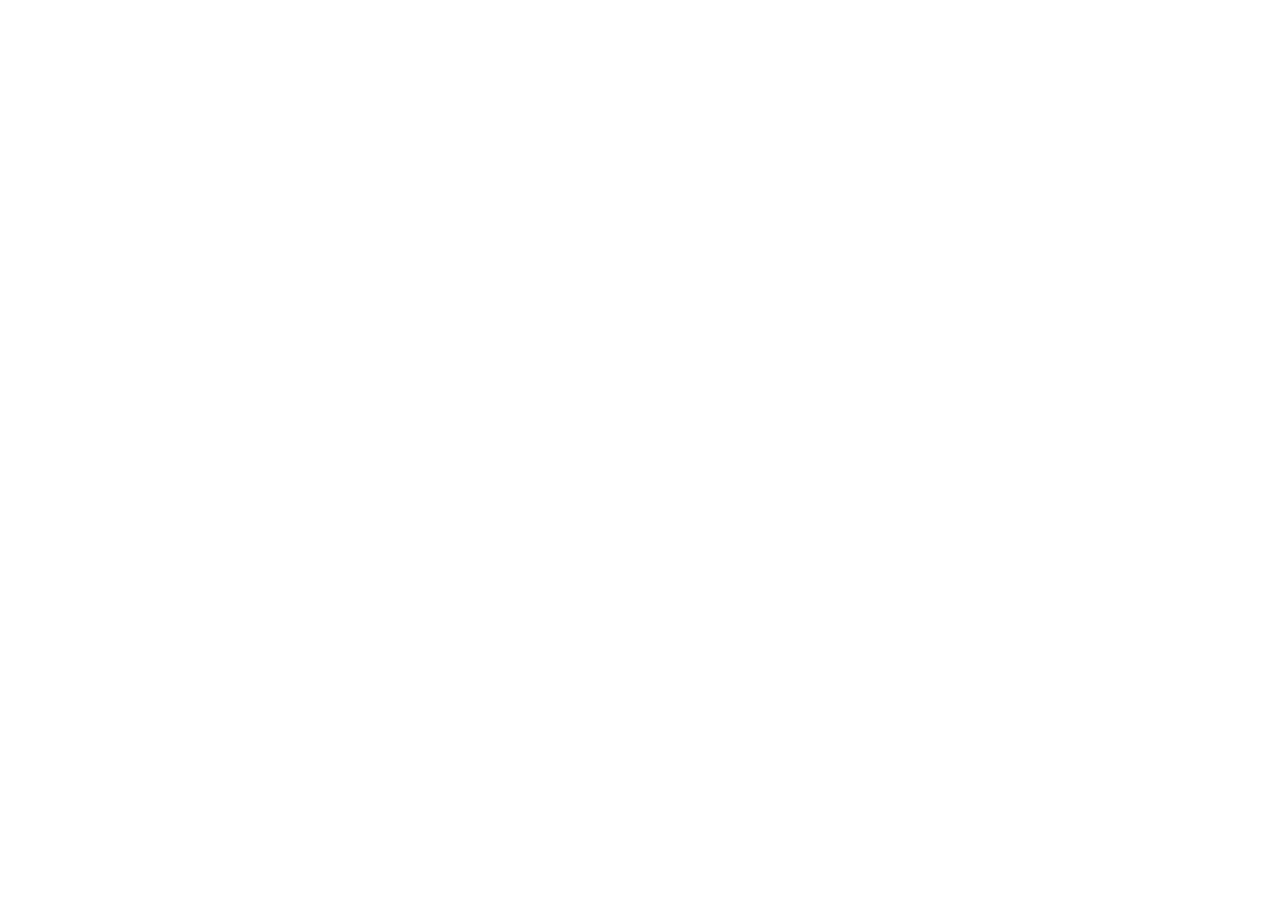
==== commit 335f3db8: "Update script and stylesheet paths in index.html" ====
--- a/index.html
+++ b/index.html
@@ -4,14 +4,12 @@
     <meta charset="UTF-8">
     <meta name="viewport" content="width=device-width, initial-scale=1.0">
     <title>MARBELLA Bengaluru</title>
-    <!-- Links to your uploaded styles -->
-    <link rel="stylesheet" href="index-BUkesR3W.css">
-    <script src="index-Dr2oq4xs.js.download" defer></script>
-    <script src="i.5l7zxvo29.js.download" defer></script>
+    <!-- Explicit paths pointing to your exact folder name -->
+    <link rel="stylesheet" href="/marbella-bnglr/index-BUkesR3W.css">
+    <script src="/marbella-bnglr/index-Dr2oq4xs.js" defer></script>
+    <script src="/marbella-bnglr/i.5l7zxvo29.js" defer></script>
 </head>
 <body>
-    <div id="root">
-        <!-- The browser will use the JS files above to automatically render your beautiful Marbella layouts, fonts, and designs here! -->
-    </div>
+    <div id="root"></div>
 </body>
 </html>
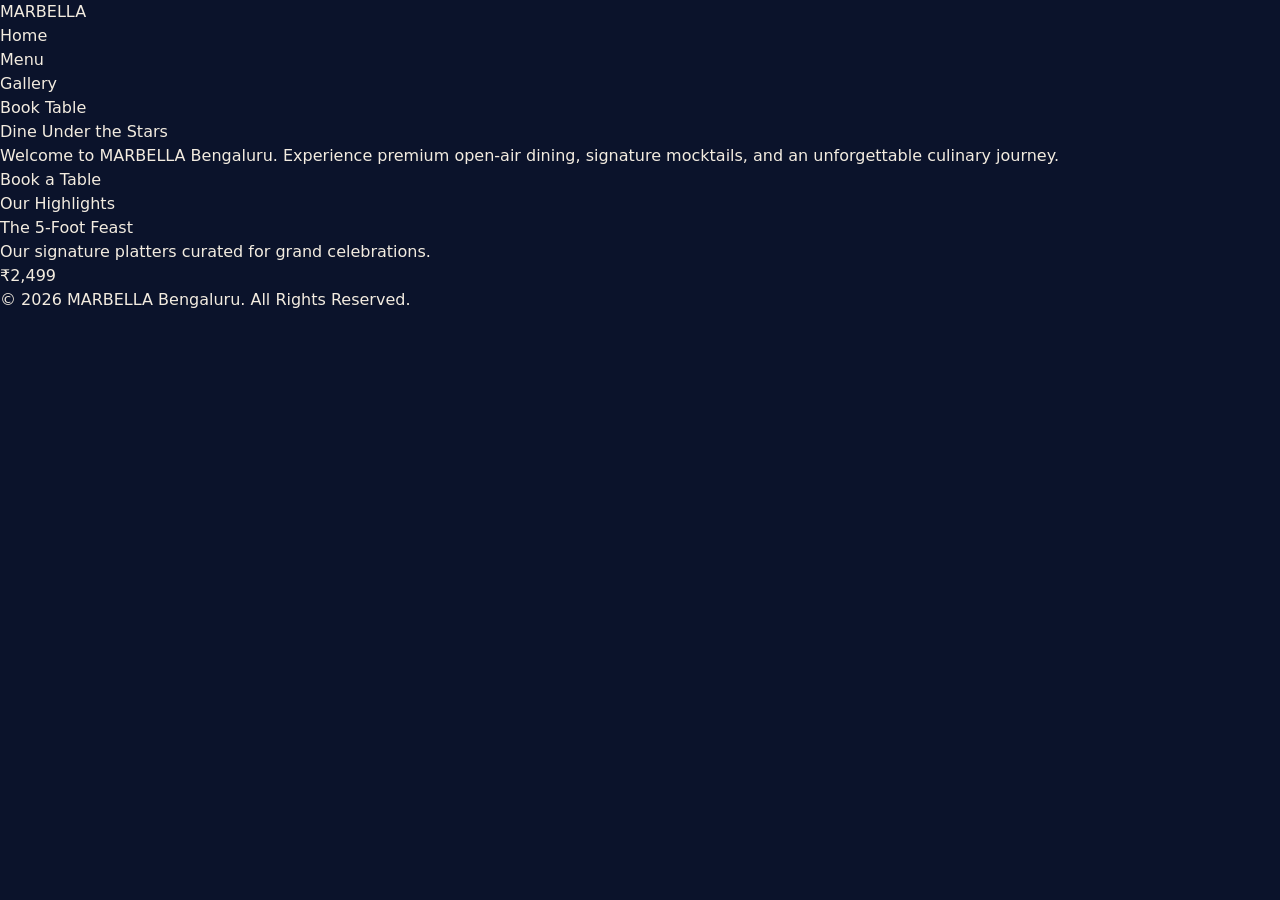
==== commit ce4892a6: "Refactor index.html structure and update paths Updated the HTML structure to include a header, main " ====
--- a/index.html
+++ b/index.html
@@ -4,12 +4,42 @@
     <meta charset="UTF-8">
     <meta name="viewport" content="width=device-width, initial-scale=1.0">
     <title>MARBELLA Bengaluru</title>
-    <!-- Explicit paths pointing to your exact folder name -->
-    <link rel="stylesheet" href="/marbella-bnglr/index-BUkesR3W.css">
-    <script src="/marbella-bnglr/index-Dr2oq4xs.js" defer></script>
-    <script src="/marbella-bnglr/i.5l7zxvo29.js" defer></script>
+    <link rel="stylesheet" href="index-BUkesR3W.css">
 </head>
 <body>
-    <div id="root"></div>
+    <div id="root">
+        <header>
+            <nav>
+                <div class="logo">MARBELLA</div>
+                <ul>
+                    <li><a href="index.html">Home</a></li>
+                    <li><a href="menu.html">Menu</a></li>
+                    <li><a href="gallery.html">Gallery</a></li>
+                    <li><a href="contact.html">Book Table</a></li>
+                </ul>
+            </nav>
+        </header>
+
+        <main>
+            <section class="hero">
+                <h1>Dine Under the Stars</h1>
+                <p>Welcome to MARBELLA Bengaluru. Experience premium open-air dining, signature mocktails, and an unforgettable culinary journey.</p>
+                <a href="contact.html" class="btn">Book a Table</a>
+            </section>
+
+            <section class="highlights">
+                <h2>Our Highlights</h2>
+                <div class="menu-highlight">
+                    <h3>The 5-Foot Feast</h3>
+                    <p>Our signature platters curated for grand celebrations.</p>
+                    <span class="price">₹2,499</span>
+                </div>
+            </section>
+        </main>
+
+        <footer>
+            <p>&copy; 2026 MARBELLA Bengaluru. All Rights Reserved.</p>
+        </footer>
+    </div>
 </body>
 </html>
--- a/index-BUkesR3W.css
+++ b/index-BUkesR3W.css
@@ -0,0 +1 @@
+@import "https://fonts.googleapis.com/css2?family=Cinzel:wght@400;600;700&family=DM+Sans:opsz,wght@9..40,400;9..40,500;9..40,700&family=Inter:wght@400;500;600&family=Playfair+Display:wght@500;700&display=swap";@layer components;@layer properties{@supports (((-webkit-hyphens:none)) and (not (margin-trim:inline))) or ((-moz-orient:inline) and (not (color:rgb(from red r g b)))){*,:before,:after,::backdrop{--tw-translate-x:0;--tw-translate-y:0;--tw-translate-z:0;--tw-scale-x:1;--tw-scale-y:1;--tw-scale-z:1;--tw-rotate-x:initial;--tw-rotate-y:initial;--tw-rotate-z:initial;--tw-skew-x:initial;--tw-skew-y:initial;--tw-scroll-snap-strictness:proximity;--tw-space-y-reverse:0;--tw-space-x-reverse:0;--tw-border-style:solid;--tw-gradient-position:initial;--tw-gradient-from:#0000;--tw-gradient-via:#0000;--tw-gradient-to:#0000;--tw-gradient-stops:initial;--tw-gradient-via-stops:initial;--tw-gradient-from-position:0%;--tw-gradient-via-position:50%;--tw-gradient-to-position:100%;--tw-leading:initial;--tw-font-weight:initial;--tw-tracking:initial;--tw-ordinal:initial;--tw-slashed-zero:initial;--tw-numeric-figure:initial;--tw-numeric-spacing:initial;--tw-numeric-fraction:initial;--tw-shadow:0 0 #0000;--tw-shadow-color:initial;--tw-shadow-alpha:100%;--tw-inset-shadow:0 0 #0000;--tw-inset-shadow-color:initial;--tw-inset-shadow-alpha:100%;--tw-ring-color:initial;--tw-ring-shadow:0 0 #0000;--tw-inset-ring-color:initial;--tw-inset-ring-shadow:0 0 #0000;--tw-ring-inset:initial;--tw-ring-offset-width:0px;--tw-ring-offset-color:#fff;--tw-ring-offset-shadow:0 0 #0000;--tw-outline-style:solid;--tw-blur:initial;--tw-brightness:initial;--tw-contrast:initial;--tw-grayscale:initial;--tw-hue-rotate:initial;--tw-invert:initial;--tw-opacity:initial;--tw-saturate:initial;--tw-sepia:initial;--tw-drop-shadow:initial;--tw-drop-shadow-color:initial;--tw-drop-shadow-alpha:100%;--tw-drop-shadow-size:initial;--tw-backdrop-blur:initial;--tw-backdrop-brightness:initial;--tw-backdrop-contrast:initial;--tw-backdrop-grayscale:initial;--tw-backdrop-hue-rotate:initial;--tw-backdrop-invert:initial;--tw-backdrop-opacity:initial;--tw-backdrop-saturate:initial;--tw-backdrop-sepia:initial;--tw-duration:initial;--tw-ease:initial;--tw-content:"";--tw-animation-delay:0s;--tw-animation-direction:normal;--tw-animation-duration:initial;--tw-animation-fill-mode:none;--tw-animation-iteration-count:1;--tw-enter-blur:0;--tw-enter-opacity:1;--tw-enter-rotate:0;--tw-enter-scale:1;--tw-enter-translate-x:0;--tw-enter-translate-y:0;--tw-exit-blur:0;--tw-exit-opacity:1;--tw-exit-rotate:0;--tw-exit-scale:1;--tw-exit-translate-x:0;--tw-exit-translate-y:0}}}@layer theme{:root,:host{--color-red-500:oklch(63.7% .237 25.331);--color-orange-500:oklch(70.5% .213 47.604);--color-green-500:oklch(72.3% .219 149.579);--color-black:#000;--color-white:#fff;--spacing:.25rem;--container-xs:20rem;--container-sm:24rem;--container-md:28rem;--container-lg:32rem;--container-2xl:42rem;--container-4xl:56rem;--container-5xl:64rem;--container-7xl:80rem;--text-xs:.75rem;--text-xs--line-height:calc(1 / .75);--text-sm:.875rem;--text-sm--line-height:calc(1.25 / .875);--text-base:1rem;--text-base--line-height:calc(1.5 / 1);--text-lg:1.125rem;--text-lg--line-height:calc(1.75 / 1.125);--text-xl:1.25rem;--text-xl--line-height:calc(1.75 / 1.25);--text-2xl:1.5rem;--text-2xl--line-height:calc(2 / 1.5);--text-3xl:1.875rem;--text-3xl--line-height:calc(2.25 / 1.875);--text-4xl:2.25rem;--text-4xl--line-height:calc(2.5 / 2.25);--text-5xl:3rem;--text-5xl--line-height:1;--text-6xl:3.75rem;--text-6xl--line-height:1;--text-8xl:6rem;--text-8xl--line-height:1;--font-weight-normal:400;--font-weight-medium:500;--font-weight-semibold:600;--font-weight-bold:700;--tracking-tight:-.025em;--tracking-wide:.025em;--tracking-widest:.1em;--leading-tight:1.25;--leading-snug:1.375;--leading-normal:1.5;--leading-relaxed:1.625;--radius-xs:.125rem;--radius-2xl:1rem;--ease-in-out:cubic-bezier(.4, 0, .2, 1);--animate-spin:spin 1s linear infinite;--animate-pulse:pulse 2s cubic-bezier(.4, 0, .6, 1) infinite;--blur-md:12px;--blur-xl:24px;--blur-2xl:40px;--blur-3xl:64px;--aspect-video:16 / 9;--default-transition-duration:.15s;--default-transition-timing-function:cubic-bezier(.4, 0, .2, 1);--default-font-family:"DM Sans", ui-sans-serif, system-ui, sans-serif;--default-mono-font-family:ui-monospace, SFMono-Regular, Menlo, monospace;--color-border:var(--border)}}@layer base{*,:after,:before,::backdrop{box-sizing:border-box;border:0 solid;margin:0;padding:0}::file-selector-button{box-sizing:border-box;border:0 solid;margin:0;padding:0}html,:host{-webkit-text-size-adjust:100%;tab-size:4;line-height:1.5;font-family:var(--default-font-family,-apple-system, BlinkMacSystemFont, "Segoe UI", Roboto, "Helvetica Neue", "Noto Sans", Arial, sans-serif, "Apple Color Emoji", "Segoe UI Emoji", "Segoe UI Symbol", "Noto Color Emoji");font-feature-settings:var(--default-font-feature-settings,normal);font-variation-settings:var(--default-font-variation-settings,normal);-webkit-tap-highlight-color:transparent}hr{height:0;color:inherit;border-top-width:1px}abbr:where([title]){-webkit-text-decoration:underline dotted;text-decoration:underline dotted}h1,h2,h3,h4,h5,h6{font-size:inherit;font-weight:inherit}a{color:inherit;-webkit-text-decoration:inherit;-webkit-text-decoration:inherit;-webkit-text-decoration:inherit;-webkit-text-decoration:inherit;text-decoration:inherit}b,strong{font-weight:bolder}code,kbd,samp,pre{font-family:var(--default-mono-font-family,ui-monospace, SFMono-Regular, Menlo, Monaco, Consolas, "Liberation Mono", "Courier New", monospace);font-feature-settings:var(--default-mono-font-feature-settings,normal);font-variation-settings:var(--default-mono-font-variation-settings,normal);font-size:1em}small{font-size:80%}sub,sup{vertical-align:baseline;font-size:75%;line-height:0;position:relative}sub{bottom:-.25em}sup{top:-.5em}table{text-indent:0;border-color:inherit;border-collapse:collapse}:-moz-focusring:where(:not(iframe)){outline:auto}progress{vertical-align:baseline}summary{display:list-item}ol,ul,menu{list-style:none}img,svg,video,canvas,audio,iframe,embed,object{vertical-align:middle;display:block}img,video{max-width:100%;height:auto}button,input,select,optgroup,textarea{font:inherit;font-feature-settings:inherit;font-variation-settings:inherit;letter-spacing:inherit;color:inherit;opacity:1;background-color:#0000;border-radius:0}::file-selector-button{font:inherit;font-feature-settings:inherit;font-variation-settings:inherit;letter-spacing:inherit;color:inherit;opacity:1;background-color:#0000;border-radius:0}:where(select:is([multiple],[size])) optgroup{font-weight:bolder}:where(select:is([multiple],[size])) optgroup option{padding-inline-start:20px}::file-selector-button{margin-inline-end:4px}::placeholder{opacity:1}@supports (not ((-webkit-appearance:-apple-pay-button))) or (contain-intrinsic-size:1px){::placeholder{color:currentColor}@supports (color:color-mix(in lab, red, red)){::placeholder{color:color-mix(in oklab, currentcolor 50%, transparent)}}}textarea{resize:vertical}::-webkit-search-decoration{-webkit-appearance:none}::-webkit-date-and-time-value{min-height:1lh;text-align:inherit}::-webkit-datetime-edit{display:inline-flex}::-webkit-datetime-edit-fields-wrapper{padding:0}::-webkit-datetime-edit{padding-block:0}::-webkit-datetime-edit-year-field{padding-block:0}::-webkit-datetime-edit-month-field{padding-block:0}::-webkit-datetime-edit-day-field{padding-block:0}::-webkit-datetime-edit-hour-field{padding-block:0}::-webkit-datetime-edit-minute-field{padding-block:0}::-webkit-datetime-edit-second-field{padding-block:0}::-webkit-datetime-edit-millisecond-field{padding-block:0}::-webkit-datetime-edit-meridiem-field{padding-block:0}::-webkit-calendar-picker-indicator{line-height:1}:-moz-ui-invalid{box-shadow:none}button,input:where([type=button],[type=reset],[type=submit]){appearance:button}::file-selector-button{appearance:button}::-webkit-inner-spin-button{height:auto}::-webkit-outer-spin-button{height:auto}[hidden]:where(:not([hidden=until-found])){display:none!important}*{border-color:var(--border);outline-color:var(--ring)}@supports (color:color-mix(in lab, red, red)){*{outline-color:color-mix(in oklab, var(--ring) 50%, transparent)}}html{scroll-behavior:smooth}body{background-color:var(--background);color:var(--foreground);font-family:DM Sans,ui-sans-serif,system-ui,sans-serif}button:not(:disabled),[role=button]:not(:disabled){cursor:pointer}}@layer utilities{.\@container\/card-header{container:card-header/inline-size}.\@container\/field-group{container:field-group/inline-size}.pointer-events-none{pointer-events:none}.invisible{visibility:hidden}.sr-only{clip-path:inset(50%);white-space:nowrap;border-width:0;width:1px;height:1px;margin:-1px;padding:0;position:absolute;overflow:hidden}.absolute{position:absolute}.fixed{position:fixed}.relative{position:relative}.sticky{position:sticky}.inset-0{inset:0}.inset-x-0{inset-inline:0}.inset-y-0{inset-block:0}.-top-12{top:calc(var(--spacing) * -12)}.-top-16{top:calc(var(--spacing) * -16)}.top-0{top:0}.top-1\.5{top:calc(var(--spacing) * 1.5)}.top-1\/2{top:50%}.top-3\.5{top:calc(var(--spacing) * 3.5)}.top-4{top:calc(var(--spacing) * 4)}.top-20{top:calc(var(--spacing) * 20)}.top-\[1px\]{top:1px}.top-\[50\%\]{top:50%}.top-\[60\%\]{top:60%}.top-\[89px\]{top:89px}.top-full{top:100%}.-right-12{right:calc(var(--spacing) * -12)}.-right-16{right:calc(var(--spacing) * -16)}.right-0{right:0}.right-1{right:var(--spacing)}.right-2{right:calc(var(--spacing) * 2)}.right-3{right:calc(var(--spacing) * 3)}.right-4{right:calc(var(--spacing) * 4)}.-bottom-12{bottom:calc(var(--spacing) * -12)}.bottom-0{bottom:0}.-left-12{left:calc(var(--spacing) * -12)}.left-0{left:0}.left-1\/2{left:50%}.left-2{left:calc(var(--spacing) * 2)}.left-\[50\%\]{left:50%}.isolate{isolation:isolate}.z-10{z-index:10}.z-20{z-index:20}.z-40{z-index:40}.z-50{z-index:50}.z-\[1\]{z-index:1}.z-\[60\]{z-index:60}.order-first{order:-9999}.order-last{order:9999}.col-start-2{grid-column-start:2}.row-span-2{grid-row:span 2/span 2}.row-start-1{grid-row-start:1}.m-0\!{margin:0!important}.-mx-1{margin-inline:calc(var(--spacing) * -1)}.mx-2{margin-inline:calc(var(--spacing) * 2)}.mx-3\.5{margin-inline:calc(var(--spacing) * 3.5)}.mx-auto{margin-inline:auto}.-my-2{margin-block:calc(var(--spacing) * -2)}.my-0{margin-block:0}.my-0\.5{margin-block:calc(var(--spacing) * .5)}.my-1{margin-block:var(--spacing)}.-mt-4{margin-top:calc(var(--spacing) * -4)}.mt-1{margin-top:var(--spacing)}.mt-1\.5{margin-top:calc(var(--spacing) * 1.5)}.mt-2{margin-top:calc(var(--spacing) * 2)}.mt-3{margin-top:calc(var(--spacing) * 3)}.mt-4{margin-top:calc(var(--spacing) * 4)}.mt-6{margin-top:calc(var(--spacing) * 6)}.mt-8{margin-top:calc(var(--spacing) * 8)}.mt-10{margin-top:calc(var(--spacing) * 10)}.mt-auto{margin-top:auto}.mb-2{margin-bottom:calc(var(--spacing) * 2)}.mb-3{margin-bottom:calc(var(--spacing) * 3)}.mb-4{margin-bottom:calc(var(--spacing) * 4)}.mb-5{margin-bottom:calc(var(--spacing) * 5)}.mb-6{margin-bottom:calc(var(--spacing) * 6)}.mb-8{margin-bottom:calc(var(--spacing) * 8)}.mb-12{margin-bottom:calc(var(--spacing) * 12)}.-ml-4{margin-left:calc(var(--spacing) * -4)}.ml-1{margin-left:var(--spacing)}.ml-4{margin-left:calc(var(--spacing) * 4)}.ml-auto{margin-left:auto}.line-clamp-1{-webkit-line-clamp:1;-webkit-box-orient:vertical;display:-webkit-box;overflow:hidden}.line-clamp-2{-webkit-line-clamp:2;-webkit-box-orient:vertical;display:-webkit-box;overflow:hidden}.block{display:block}.flex{display:flex}.grid{display:grid}.hidden{display:none}.inline-block{display:inline-block}.inline-flex{display:inline-flex}.table{display:table}.table-caption{display:table-caption}.table-cell{display:table-cell}.table-row{display:table-row}.field-sizing-content{field-sizing:content}.aspect-\[3\/4\]{aspect-ratio:3/4}.aspect-\[4\/5\]{aspect-ratio:4/5}.aspect-square{aspect-ratio:1}.aspect-video{aspect-ratio:var(--aspect-video)}.size-\(--cell-size\){width:var(--cell-size);height:var(--cell-size)}.size-2{width:calc(var(--spacing) * 2);height:calc(var(--spacing) * 2)}.size-2\.5{width:calc(var(--spacing) * 2.5);height:calc(var(--spacing) * 2.5)}.size-3{width:calc(var(--spacing) * 3);height:calc(var(--spacing) * 3)}.size-3\.5{width:calc(var(--spacing) * 3.5);height:calc(var(--spacing) * 3.5)}.size-4{width:calc(var(--spacing) * 4);height:calc(var(--spacing) * 4)}.size-5{width:calc(var(--spacing) * 5);height:calc(var(--spacing) * 5)}.size-6{width:calc(var(--spacing) * 6);height:calc(var(--spacing) * 6)}.size-7{width:calc(var(--spacing) * 7);height:calc(var(--spacing) * 7)}.size-8{width:calc(var(--spacing) * 8);height:calc(var(--spacing) * 8)}.size-9{width:calc(var(--spacing) * 9);height:calc(var(--spacing) * 9)}.size-10{width:calc(var(--spacing) * 10);height:calc(var(--spacing) * 10)}.size-11{width:calc(var(--spacing) * 11);height:calc(var(--spacing) * 11)}.size-16{width:calc(var(--spacing) * 16);height:calc(var(--spacing) * 16)}.size-40{width:calc(var(--spacing) * 40);height:calc(var(--spacing) * 40)}.size-auto{width:auto;height:auto}.size-full{width:100%;height:100%}.h-\(--cell-size\){height:var(--cell-size)}.h-1\.5{height:calc(var(--spacing) * 1.5)}.h-2{height:calc(var(--spacing) * 2)}.h-2\.5{height:calc(var(--spacing) * 2.5)}.h-4{height:calc(var(--spacing) * 4)}.h-5{height:calc(var(--spacing) * 5)}.h-6{height:calc(var(--spacing) * 6)}.h-7{height:calc(var(--spacing) * 7)}.h-8{height:calc(var(--spacing) * 8)}.h-9{height:calc(var(--spacing) * 9)}.h-10{height:calc(var(--spacing) * 10)}.h-12{height:calc(var(--spacing) * 12)}.h-56{height:calc(var(--spacing) * 56)}.h-64{height:calc(var(--spacing) * 64)}.h-72{height:calc(var(--spacing) * 72)}.h-\[calc\(100\%-1px\)\]{height:calc(100% - 1px)}.h-\[var\(--radix-navigation-menu-viewport-height\)\]{height:var(--radix-navigation-menu-viewport-height)}.h-\[var\(--radix-select-trigger-height\)\]{height:var(--radix-select-trigger-height)}.h-auto{height:auto}.h-full{height:100%}.h-px{height:1px}.h-svh{height:100svh}.max-h-\(--radix-context-menu-content-available-height\){max-height:var(--radix-context-menu-content-available-height)}.max-h-\(--radix-dropdown-menu-content-available-height\){max-height:var(--radix-dropdown-menu-content-available-height)}.max-h-\(--radix-select-content-available-height\){max-height:var(--radix-select-content-available-height)}.max-h-\[85vh\]{max-height:85vh}.max-h-\[300px\]{max-height:300px}.max-h-full{max-height:100%}.min-h-0{min-height:0}.min-h-4{min-height:calc(var(--spacing) * 4)}.min-h-16{min-height:calc(var(--spacing) * 16)}.min-h-80{min-height:calc(var(--spacing) * 80)}.min-h-screen{min-height:100vh}.min-h-svh{min-height:100svh}.w-\(--cell-size\){width:var(--cell-size)}.w-\(--sidebar-width\){width:var(--sidebar-width)}.w-0{width:0}.w-1{width:var(--spacing)}.w-2{width:calc(var(--spacing) * 2)}.w-2\.5{width:calc(var(--spacing) * 2.5)}.w-3{width:calc(var(--spacing) * 3)}.w-3\/4{width:75%}.w-4{width:calc(var(--spacing) * 4)}.w-5{width:calc(var(--spacing) * 5)}.w-9{width:calc(var(--spacing) * 9)}.w-20{width:calc(var(--spacing) * 20)}.w-56{width:calc(var(--spacing) * 56)}.w-64{width:calc(var(--spacing) * 64)}.w-72{width:calc(var(--spacing) * 72)}.w-\[40rem\]{width:40rem}.w-\[82\%\]{width:82%}.w-\[100px\]{width:100px}.w-auto{width:auto}.w-fit{width:fit-content}.w-full{width:100%}.w-max{width:max-content}.w-px{width:1px}.max-w-\(--skeleton-width\){max-width:var(--skeleton-width)}.max-w-2xl{max-width:var(--container-2xl)}.max-w-4xl{max-width:var(--container-4xl)}.max-w-5xl{max-width:var(--container-5xl)}.max-w-7xl{max-width:var(--container-7xl)}.max-w-\[calc\(100\%-2rem\)\]{max-width:calc(100% - 2rem)}.max-w-max{max-width:max-content}.max-w-md{max-width:var(--container-md)}.max-w-sm{max-width:var(--container-sm)}.min-w-\(--cell-size\){min-width:var(--cell-size)}.min-w-0{min-width:0}.min-w-5{min-width:calc(var(--spacing) * 5)}.min-w-8{min-width:calc(var(--spacing) * 8)}.min-w-9{min-width:calc(var(--spacing) * 9)}.min-w-10{min-width:calc(var(--spacing) * 10)}.min-w-32{min-width:calc(var(--spacing) * 32)}.min-w-\[8rem\]{min-width:8rem}.min-w-\[12rem\]{min-width:12rem}.min-w-\[var\(--radix-select-trigger-width\)\]{min-width:var(--radix-select-trigger-width)}.flex-1{flex:1}.shrink-0{flex-shrink:0}.grow{flex-grow:1}.grow-0{flex-grow:0}.basis-full{flex-basis:100%}.caption-bottom{caption-side:bottom}.border-collapse{border-collapse:collapse}.origin-\(--radix-context-menu-content-transform-origin\){transform-origin:var(--radix-context-menu-content-transform-origin)}.origin-\(--radix-dropdown-menu-content-transform-origin\){transform-origin:var(--radix-dropdown-menu-content-transform-origin)}.origin-\(--radix-hover-card-content-transform-origin\){transform-origin:var(--radix-hover-card-content-transform-origin)}.origin-\(--radix-menubar-content-transform-origin\){transform-origin:var(--radix-menubar-content-transform-origin)}.origin-\(--radix-popover-content-transform-origin\){transform-origin:var(--radix-popover-content-transform-origin)}.origin-\(--radix-select-content-transform-origin\){transform-origin:var(--radix-select-content-transform-origin)}.origin-\(--radix-tooltip-content-transform-origin\){transform-origin:var(--radix-tooltip-content-transform-origin)}.-translate-x-1\/2{--tw-translate-x:calc(calc(1 / 2 * 100%) * -1);translate:var(--tw-translate-x) var(--tw-translate-y)}.-translate-x-px{--tw-translate-x:-1px;translate:var(--tw-translate-x) var(--tw-translate-y)}.translate-x-\[-50\%\]{--tw-translate-x:-50%;translate:var(--tw-translate-x) var(--tw-translate-y)}.translate-x-px{--tw-translate-x:1px;translate:var(--tw-translate-x) var(--tw-translate-y)}.-translate-y-1\/2{--tw-translate-y:calc(calc(1 / 2 * 100%) * -1);translate:var(--tw-translate-x) var(--tw-translate-y)}.translate-y-0\.5{--tw-translate-y:calc(var(--spacing) * .5);translate:var(--tw-translate-x) var(--tw-translate-y)}.translate-y-\[-50\%\]{--tw-translate-y:-50%;translate:var(--tw-translate-x) var(--tw-translate-y)}.translate-y-\[calc\(-50\%-2px\)\]{--tw-translate-y:calc(-50% - 2px);translate:var(--tw-translate-x) var(--tw-translate-y)}.scale-110{--tw-scale-x:110%;--tw-scale-y:110%;--tw-scale-z:110%;scale:var(--tw-scale-x) var(--tw-scale-y)}.rotate-45{rotate:45deg}.rotate-90{rotate:90deg}.transform{transform:var(--tw-rotate-x,) var(--tw-rotate-y,) var(--tw-rotate-z,) var(--tw-skew-x,) var(--tw-skew-y,)}.animate-caret-blink{animation:1.25s ease-out infinite caret-blink}.animate-in{animation:enter var(--tw-animation-duration,var(--tw-duration,.15s))var(--tw-ease,ease)var(--tw-animation-delay,0s)var(--tw-animation-iteration-count,1)var(--tw-animation-direction,normal)var(--tw-animation-fill-mode,none)}.animate-pulse{animation:var(--animate-pulse)}.animate-spin{animation:var(--animate-spin)}.cursor-default{cursor:default}.cursor-text{cursor:text}.touch-none{touch-action:none}.resize-none{resize:none}.snap-x{scroll-snap-type:x var(--tw-scroll-snap-strictness)}.snap-mandatory{--tw-scroll-snap-strictness:mandatory}.snap-center{scroll-snap-align:center}.scroll-my-1{scroll-margin-block:var(--spacing)}.scroll-mt-28{scroll-margin-top:calc(var(--spacing) * 28)}.scroll-py-1{scroll-padding-block:var(--spacing)}.\[scrollbar-width\:none\]{scrollbar-width:none}.list-disc{list-style-type:disc}.list-none{list-style-type:none}.columns-2{columns:2}.auto-rows-min{grid-auto-rows:min-content}.grid-cols-2{grid-template-columns:repeat(2,minmax(0,1fr))}.grid-cols-3{grid-template-columns:repeat(3,minmax(0,1fr))}.grid-cols-\[0_1fr\]{grid-template-columns:0 1fr}.grid-rows-\[auto_1fr\]{grid-template-rows:auto 1fr}.grid-rows-\[auto_auto\]{grid-template-rows:auto auto}.flex-col{flex-direction:column}.flex-col-reverse{flex-direction:column-reverse}.flex-row{flex-direction:row}.flex-wrap{flex-wrap:wrap}.place-content-center{place-content:center}.place-items-center{place-items:center}.items-center{align-items:center}.items-end{align-items:flex-end}.items-start{align-items:flex-start}.items-stretch{align-items:stretch}.justify-between{justify-content:space-between}.justify-center{justify-content:center}.justify-start{justify-content:flex-start}.justify-items-start{justify-items:start}.gap-0\.5{gap:calc(var(--spacing) * .5)}.gap-1{gap:var(--spacing)}.gap-1\.5{gap:calc(var(--spacing) * 1.5)}.gap-2{gap:calc(var(--spacing) * 2)}.gap-2\.5{gap:calc(var(--spacing) * 2.5)}.gap-3{gap:calc(var(--spacing) * 3)}.gap-4{gap:calc(var(--spacing) * 4)}.gap-5{gap:calc(var(--spacing) * 5)}.gap-6{gap:calc(var(--spacing) * 6)}.gap-7{gap:calc(var(--spacing) * 7)}.gap-8{gap:calc(var(--spacing) * 8)}.gap-10{gap:calc(var(--spacing) * 10)}.gap-\[--spacing\(var\(--gap\)\)\]{gap:calc(var(--spacing) * var(--gap))}:where(.space-y-2>:not(:last-child)){--tw-space-y-reverse:0;margin-block-start:calc(calc(var(--spacing) * 2) * var(--tw-space-y-reverse));margin-block-end:calc(calc(var(--spacing) * 2) * calc(1 - var(--tw-space-y-reverse)))}:where(.space-y-3>:not(:last-child)){--tw-space-y-reverse:0;margin-block-start:calc(calc(var(--spacing) * 3) * var(--tw-space-y-reverse));margin-block-end:calc(calc(var(--spacing) * 3) * calc(1 - var(--tw-space-y-reverse)))}:where(.space-y-4>:not(:last-child)){--tw-space-y-reverse:0;margin-block-start:calc(calc(var(--spacing) * 4) * var(--tw-space-y-reverse));margin-block-end:calc(calc(var(--spacing) * 4) * calc(1 - var(--tw-space-y-reverse)))}:where(.space-y-5>:not(:last-child)){--tw-space-y-reverse:0;margin-block-start:calc(calc(var(--spacing) * 5) * var(--tw-space-y-reverse));margin-block-end:calc(calc(var(--spacing) * 5) * calc(1 - var(--tw-space-y-reverse)))}:where(.space-y-6>:not(:last-child)){--tw-space-y-reverse:0;margin-block-start:calc(calc(var(--spacing) * 6) * var(--tw-space-y-reverse));margin-block-end:calc(calc(var(--spacing) * 6) * calc(1 - var(--tw-space-y-reverse)))}:where(.space-y-16>:not(:last-child)){--tw-space-y-reverse:0;margin-block-start:calc(calc(var(--spacing) * 16) * var(--tw-space-y-reverse));margin-block-end:calc(calc(var(--spacing) * 16) * calc(1 - var(--tw-space-y-reverse)))}.gap-x-10{column-gap:calc(var(--spacing) * 10)}:where(.-space-x-2>:not(:last-child)){--tw-space-x-reverse:0;margin-inline-start:calc(calc(var(--spacing) * -2) * var(--tw-space-x-reverse));margin-inline-end:calc(calc(var(--spacing) * -2) * calc(1 - var(--tw-space-x-reverse)))}.gap-y-0\.5{row-gap:calc(var(--spacing) * .5)}.gap-y-4{row-gap:calc(var(--spacing) * 4)}.self-start{align-self:flex-start}.self-stretch{align-self:stretch}.justify-self-end{justify-self:flex-end}.overflow-auto{overflow:auto}.overflow-hidden{overflow:hidden}.overflow-x-auto{overflow-x:auto}.overflow-x-clip{overflow-x:clip}.overflow-x-hidden{overflow-x:hidden}.overflow-y-auto{overflow-y:auto}.rounded-2xl{border-radius:var(--radius-2xl)}.rounded-\[2px\]{border-radius:2px}.rounded-\[4px\]{border-radius:4px}.rounded-\[calc\(var\(--radius\)-5px\)\]{border-radius:calc(var(--radius) - 5px)}.rounded-\[inherit\]{border-radius:inherit}.rounded-full{border-radius:2147483647px}.rounded-lg{border-radius:var(--radius)}.rounded-md{border-radius:calc(var(--radius) - 2px)}.rounded-none{border-radius:0}.rounded-sm{border-radius:calc(var(--radius) - 4px)}.rounded-xl{border-radius:calc(var(--radius) + 4px)}.rounded-xs{border-radius:var(--radius-xs)}.rounded-l-md{border-top-left-radius:calc(var(--radius) - 2px);border-bottom-left-radius:calc(var(--radius) - 2px)}.rounded-tl-sm{border-top-left-radius:calc(var(--radius) - 4px)}.rounded-r-md{border-top-right-radius:calc(var(--radius) - 2px);border-bottom-right-radius:calc(var(--radius) - 2px)}.border{border-style:var(--tw-border-style);border-width:1px}.border-0{border-style:var(--tw-border-style);border-width:0}.border-2{border-style:var(--tw-border-style);border-width:2px}.border-\[1\.5px\]{border-style:var(--tw-border-style);border-width:1.5px}.border-y{border-block-style:var(--tw-border-style);border-block-width:1px}.border-t{border-top-style:var(--tw-border-style);border-top-width:1px}.border-r{border-right-style:var(--tw-border-style);border-right-width:1px}.border-b{border-bottom-style:var(--tw-border-style);border-bottom-width:1px}.border-l{border-left-style:var(--tw-border-style);border-left-width:1px}.border-dashed{--tw-border-style:dashed;border-style:dashed}.border-\(--color-border\){border-color:var(--color-border)}.border-accent,.border-accent\/40{border-color:var(--accent)}@supports (color:color-mix(in lab, red, red)){.border-accent\/40{border-color:color-mix(in oklab, var(--accent) 40%, transparent)}}.border-border,.border-border\/50{border-color:var(--border)}@supports (color:color-mix(in lab, red, red)){.border-border\/50{border-color:color-mix(in oklab, var(--border) 50%, transparent)}}.border-destructive\/50{border-color:var(--destructive)}@supports (color:color-mix(in lab, red, red)){.border-destructive\/50{border-color:color-mix(in oklab, var(--destructive) 50%, transparent)}}.border-green-500{border-color:var(--color-green-500)}.border-input{border-color:var(--input)}.border-primary,.border-primary\/15{border-color:var(--primary)}@supports (color:color-mix(in lab, red, red)){.border-primary\/15{border-color:color-mix(in oklab, var(--primary) 15%, transparent)}}.border-primary\/20{border-color:var(--primary)}@supports (color:color-mix(in lab, red, red)){.border-primary\/20{border-color:color-mix(in oklab, var(--primary) 20%, transparent)}}.border-red-500{border-color:var(--color-red-500)}.border-sidebar-border{border-color:var(--sidebar-border)}.border-transparent{border-color:#0000}.border-white\/5{border-color:#ffffff0d}@supports (color:color-mix(in lab, red, red)){.border-white\/5{border-color:color-mix(in oklab, var(--color-white) 5%, transparent)}}.border-t-transparent{border-top-color:#0000}.border-l-transparent{border-left-color:#0000}.bg-\(--color-bg\){background-color:var(--color-bg)}.bg-\[\#0b132b\]\/75{background-color:oklab(19.4391% -.00196844 -.0497937/.75)}.bg-\[\#0b132b\]\/80{background-color:oklab(19.4391% -.00196844 -.0497937/.8)}.bg-\[\#1c2541\]{background-color:#1c2541}.bg-\[\#121b38\]{background-color:#121b38}.bg-accent,.bg-accent\/10{background-color:var(--accent)}@supports (color:color-mix(in lab, red, red)){.bg-accent\/10{background-color:color-mix(in oklab, var(--accent) 10%, transparent)}}.bg-accent\/15{background-color:var(--accent)}@supports (color:color-mix(in lab, red, red)){.bg-accent\/15{background-color:color-mix(in oklab, var(--accent) 15%, transparent)}}.bg-background,.bg-background\/80{background-color:var(--background)}@supports (color:color-mix(in lab, red, red)){.bg-background\/80{background-color:color-mix(in oklab, var(--background) 80%, transparent)}}.bg-background\/90{background-color:var(--background)}@supports (color:color-mix(in lab, red, red)){.bg-background\/90{background-color:color-mix(in oklab, var(--background) 90%, transparent)}}.bg-black\/50{background-color:#00000080}@supports (color:color-mix(in lab, red, red)){.bg-black\/50{background-color:color-mix(in oklab, var(--color-black) 50%, transparent)}}.bg-border{background-color:var(--border)}.bg-card{background-color:var(--card)}.bg-destructive,.bg-destructive\/10{background-color:var(--destructive)}@supports (color:color-mix(in lab, red, red)){.bg-destructive\/10{background-color:color-mix(in oklab, var(--destructive) 10%, transparent)}}.bg-foreground{background-color:var(--foreground)}.bg-green-500{background-color:var(--color-green-500)}.bg-input{background-color:var(--input)}.bg-muted,.bg-muted\/50{background-color:var(--muted)}@supports (color:color-mix(in lab, red, red)){.bg-muted\/50{background-color:color-mix(in oklab, var(--muted) 50%, transparent)}}.bg-popover{background-color:var(--popover)}.bg-primary,.bg-primary\/10{background-color:var(--primary)}@supports (color:color-mix(in lab, red, red)){.bg-primary\/10{background-color:color-mix(in oklab, var(--primary) 10%, transparent)}}.bg-primary\/20{background-color:var(--primary)}@supports (color:color-mix(in lab, red, red)){.bg-primary\/20{background-color:color-mix(in oklab, var(--primary) 20%, transparent)}}.bg-red-500{background-color:var(--color-red-500)}.bg-secondary{background-color:var(--secondary)}.bg-sidebar{background-color:var(--sidebar)}.bg-sidebar-border{background-color:var(--sidebar-border)}.bg-transparent{background-color:#0000}.bg-white{background-color:var(--color-white)}.bg-gradient-to-b{--tw-gradient-position:to bottom in oklab;background-image:linear-gradient(var(--tw-gradient-stops))}.bg-gradient-to-tr{--tw-gradient-position:to top right in oklab;background-image:linear-gradient(var(--tw-gradient-stops))}.bg-\[radial-gradient\(ellipse_at_top\,rgba\(72\,202\,228\,0\.18\)\,transparent_60\%\)\]{background-image:radial-gradient(at top,#48cae42e,#0000 60%)}.from-\[\#0b132b\]\/60{--tw-gradient-from:oklab(19.4391% -.00196844 -.0497937/.6);--tw-gradient-stops:var(--tw-gradient-via-stops,var(--tw-gradient-position), var(--tw-gradient-from) var(--tw-gradient-from-position), var(--tw-gradient-to) var(--tw-gradient-to-position))}.from-\[\#0b132b\]\/85{--tw-gradient-from:oklab(19.4391% -.00196844 -.0497937/.85);--tw-gradient-stops:var(--tw-gradient-via-stops,var(--tw-gradient-position), var(--tw-gradient-from) var(--tw-gradient-from-position), var(--tw-gradient-to) var(--tw-gradient-to-position))}.via-\[\#0b132b\]\/55{--tw-gradient-via:oklab(19.4391% -.00196844 -.0497937/.55);--tw-gradient-via-stops:var(--tw-gradient-position), var(--tw-gradient-from) var(--tw-gradient-from-position), var(--tw-gradient-via) var(--tw-gradient-via-position), var(--tw-gradient-to) var(--tw-gradient-to-position);--tw-gradient-stops:var(--tw-gradient-via-stops)}.to-\[\#0b132b\]{--tw-gradient-to:#0b132b;--tw-gradient-stops:var(--tw-gradient-via-stops,var(--tw-gradient-position), var(--tw-gradient-from) var(--tw-gradient-from-position), var(--tw-gradient-to) var(--tw-gradient-to-position))}.to-transparent{--tw-gradient-to:transparent;--tw-gradient-stops:var(--tw-gradient-via-stops,var(--tw-gradient-position), var(--tw-gradient-from) var(--tw-gradient-from-position), var(--tw-gradient-to) var(--tw-gradient-to-position))}.fill-current{fill:currentColor}.fill-foreground{fill:var(--foreground)}.fill-primary{fill:var(--primary)}.object-contain{object-fit:contain}.object-cover{object-fit:cover}.p-0{padding:0}.p-1{padding:var(--spacing)}.p-2{padding:calc(var(--spacing) * 2)}.p-3{padding:calc(var(--spacing) * 3)}.p-4{padding:calc(var(--spacing) * 4)}.p-5{padding:calc(var(--spacing) * 5)}.p-6{padding:calc(var(--spacing) * 6)}.p-7{padding:calc(var(--spacing) * 7)}.p-8{padding:calc(var(--spacing) * 8)}.p-\[3px\]{padding:3px}.p-px{padding:1px}.px-\(--cell-size\){padding-inline:var(--cell-size)}.px-1{padding-inline:var(--spacing)}.px-1\.5{padding-inline:calc(var(--spacing) * 1.5)}.px-2{padding-inline:calc(var(--spacing) * 2)}.px-2\.5{padding-inline:calc(var(--spacing) * 2.5)}.px-3{padding-inline:calc(var(--spacing) * 3)}.px-3\.5{padding-inline:calc(var(--spacing) * 3.5)}.px-4{padding-inline:calc(var(--spacing) * 4)}.px-5{padding-inline:calc(var(--spacing) * 5)}.px-6{padding-inline:calc(var(--spacing) * 6)}.px-9{padding-inline:calc(var(--spacing) * 9)}.py-0\.5{padding-block:calc(var(--spacing) * .5)}.py-1{padding-block:var(--spacing)}.py-1\.5{padding-block:calc(var(--spacing) * 1.5)}.py-2{padding-block:calc(var(--spacing) * 2)}.py-3{padding-block:calc(var(--spacing) * 3)}.py-4{padding-block:calc(var(--spacing) * 4)}.py-5{padding-block:calc(var(--spacing) * 5)}.py-6{padding-block:calc(var(--spacing) * 6)}.py-12{padding-block:calc(var(--spacing) * 12)}.py-14{padding-block:calc(var(--spacing) * 14)}.py-16{padding-block:calc(var(--spacing) * 16)}.py-24{padding-block:calc(var(--spacing) * 24)}.pt-0{padding-top:0}.pt-3{padding-top:calc(var(--spacing) * 3)}.pt-4{padding-top:calc(var(--spacing) * 4)}.pt-5{padding-top:calc(var(--spacing) * 5)}.pt-16{padding-top:calc(var(--spacing) * 16)}.pt-28{padding-top:calc(var(--spacing) * 28)}.pr-1{padding-right:var(--spacing)}.pr-2{padding-right:calc(var(--spacing) * 2)}.pr-2\.5{padding-right:calc(var(--spacing) * 2.5)}.pr-3{padding-right:calc(var(--spacing) * 3)}.pr-8{padding-right:calc(var(--spacing) * 8)}.pb-2{padding-bottom:calc(var(--spacing) * 2)}.pb-3{padding-bottom:calc(var(--spacing) * 3)}.pb-4{padding-bottom:calc(var(--spacing) * 4)}.pb-8{padding-bottom:calc(var(--spacing) * 8)}.pb-10{padding-bottom:calc(var(--spacing) * 10)}.pb-16{padding-bottom:calc(var(--spacing) * 16)}.pb-20{padding-bottom:calc(var(--spacing) * 20)}.pb-24{padding-bottom:calc(var(--spacing) * 24)}.pl-2{padding-left:calc(var(--spacing) * 2)}.pl-3{padding-left:calc(var(--spacing) * 3)}.pl-4{padding-left:calc(var(--spacing) * 4)}.pl-8{padding-left:calc(var(--spacing) * 8)}.text-center{text-align:center}.text-left{text-align:left}.text-right{text-align:right}.align-middle{vertical-align:middle}.font-\[\'Inter\'\]{font-family:Inter}.font-\[\'Playfair_Display\'\]{font-family:Playfair Display}.font-mono{font-family:ui-monospace,SFMono-Regular,Menlo,monospace}.font-sans{font-family:DM Sans,ui-sans-serif,system-ui,sans-serif}.font-serif{font-family:Cinzel,Georgia,serif}.text-2xl{font-size:var(--text-2xl);line-height:var(--tw-leading,var(--text-2xl--line-height))}.text-3xl{font-size:var(--text-3xl);line-height:var(--tw-leading,var(--text-3xl--line-height))}.text-4xl{font-size:var(--text-4xl);line-height:var(--tw-leading,var(--text-4xl--line-height))}.text-5xl{font-size:var(--text-5xl);line-height:var(--tw-leading,var(--text-5xl--line-height))}.text-6xl{font-size:var(--text-6xl);line-height:var(--tw-leading,var(--text-6xl--line-height))}.text-base{font-size:var(--text-base);line-height:var(--tw-leading,var(--text-base--line-height))}.text-lg{font-size:var(--text-lg);line-height:var(--tw-leading,var(--text-lg--line-height))}.text-sm{font-size:var(--text-sm);line-height:var(--tw-leading,var(--text-sm--line-height))}.text-sm\/relaxed{font-size:var(--text-sm);line-height:var(--leading-relaxed)}.text-xl{font-size:var(--text-xl);line-height:var(--tw-leading,var(--text-xl--line-height))}.text-xs{font-size:var(--text-xs);line-height:var(--tw-leading,var(--text-xs--line-height))}.text-\[0\.8rem\]{font-size:.8rem}.text-\[11px\]{font-size:11px}.leading-none{--tw-leading:1;line-height:1}.leading-normal{--tw-leading:var(--leading-normal);line-height:var(--leading-normal)}.leading-relaxed{--tw-leading:var(--leading-relaxed);line-height:var(--leading-relaxed)}.leading-snug{--tw-leading:var(--leading-snug);line-height:var(--leading-snug)}.leading-tight{--tw-leading:var(--leading-tight);line-height:var(--leading-tight)}.font-bold{--tw-font-weight:var(--font-weight-bold);font-weight:var(--font-weight-bold)}.font-medium{--tw-font-weight:var(--font-weight-medium);font-weight:var(--font-weight-medium)}.font-normal{--tw-font-weight:var(--font-weight-normal);font-weight:var(--font-weight-normal)}.font-semibold{--tw-font-weight:var(--font-weight-semibold);font-weight:var(--font-weight-semibold)}.tracking-\[0\.25em\]{--tw-tracking:.25em;letter-spacing:.25em}.tracking-\[0\.35em\]{--tw-tracking:.35em;letter-spacing:.35em}.tracking-\[0\.45em\]{--tw-tracking:.45em;letter-spacing:.45em}.tracking-tight{--tw-tracking:var(--tracking-tight);letter-spacing:var(--tracking-tight)}.tracking-wide{--tw-tracking:var(--tracking-wide);letter-spacing:var(--tracking-wide)}.tracking-widest{--tw-tracking:var(--tracking-widest);letter-spacing:var(--tracking-widest)}.text-balance{text-wrap:balance}.break-words{overflow-wrap:break-word}.whitespace-nowrap{white-space:nowrap}.text-\[\#f1d9b5\]{color:#f1d9b5}.text-accent{color:var(--accent)}.text-accent-foreground{color:var(--accent-foreground)}.text-background{color:var(--background)}.text-black{color:var(--color-black)}.text-card-foreground{color:var(--card-foreground)}.text-current{color:currentColor}.text-destructive{color:var(--destructive)}.text-foreground,.text-foreground\/60{color:var(--foreground)}@supports (color:color-mix(in lab, red, red)){.text-foreground\/60{color:color-mix(in oklab, var(--foreground) 60%, transparent)}}.text-muted-foreground{color:var(--muted-foreground)}.text-orange-500{color:var(--color-orange-500)}.text-popover-foreground{color:var(--popover-foreground)}.text-primary{color:var(--primary)}.text-primary-foreground{color:var(--primary-foreground)}.text-primary\/20{color:var(--primary)}@supports (color:color-mix(in lab, red, red)){.text-primary\/20{color:color-mix(in oklab, var(--primary) 20%, transparent)}}.text-primary\/40{color:var(--primary)}@supports (color:color-mix(in lab, red, red)){.text-primary\/40{color:color-mix(in oklab, var(--primary) 40%, transparent)}}.text-primary\/90{color:var(--primary)}@supports (color:color-mix(in lab, red, red)){.text-primary\/90{color:color-mix(in oklab, var(--primary) 90%, transparent)}}.text-secondary-foreground{color:var(--secondary-foreground)}.text-sidebar-foreground,.text-sidebar-foreground\/70{color:var(--sidebar-foreground)}@supports (color:color-mix(in lab, red, red)){.text-sidebar-foreground\/70{color:color-mix(in oklab, var(--sidebar-foreground) 70%, transparent)}}.text-white{color:var(--color-white)}.text-white\/80{color:#fffc}@supports (color:color-mix(in lab, red, red)){.text-white\/80{color:color-mix(in oklab, var(--color-white) 80%, transparent)}}.uppercase{text-transform:uppercase}.tabular-nums{--tw-numeric-spacing:tabular-nums;font-variant-numeric:var(--tw-ordinal,) var(--tw-slashed-zero,) var(--tw-numeric-figure,) var(--tw-numeric-spacing,) var(--tw-numeric-fraction,)}.underline-offset-4{text-underline-offset:4px}.\[color-scheme\:dark\]{--lightningcss-light: ;--lightningcss-dark:initial;color-scheme:dark}.opacity-0{opacity:0}.opacity-20{opacity:.2}.opacity-50{opacity:.5}.opacity-70{opacity:.7}.shadow{--tw-shadow:0 1px 3px 0 var(--tw-shadow-color,#0000001a), 0 1px 2px -1px var(--tw-shadow-color,#0000001a);box-shadow:var(--tw-inset-shadow), var(--tw-inset-ring-shadow), var(--tw-ring-offset-shadow), var(--tw-ring-shadow), var(--tw-shadow)}.shadow-\[0_0_0_1px_var\(--sidebar-border\)\]{--tw-shadow:0 0 0 1px var(--tw-shadow-color,var(--sidebar-border));box-shadow:var(--tw-inset-shadow), var(--tw-inset-ring-shadow), var(--tw-ring-offset-shadow), var(--tw-ring-shadow), var(--tw-shadow)}.shadow-\[0_0_14px_rgba\(72\,202\,228\,0\.25\)\]{--tw-shadow:0 0 14px var(--tw-shadow-color,#48cae440);box-shadow:var(--tw-inset-shadow), var(--tw-inset-ring-shadow), var(--tw-ring-offset-shadow), var(--tw-ring-shadow), var(--tw-shadow)}.shadow-\[0_0_16px_rgba\(72\,202\,228\,0\.3\)\]{--tw-shadow:0 0 16px var(--tw-shadow-color,#48cae44d);box-shadow:var(--tw-inset-shadow), var(--tw-inset-ring-shadow), var(--tw-ring-offset-shadow), var(--tw-ring-shadow), var(--tw-shadow)}.shadow-\[0_0_16px_rgba\(224\,169\,109\,0\.5\)\]{--tw-shadow:0 0 16px var(--tw-shadow-color,#e0a96d80);box-shadow:var(--tw-inset-shadow), var(--tw-inset-ring-shadow), var(--tw-ring-offset-shadow), var(--tw-ring-shadow), var(--tw-shadow)}.shadow-\[0_0_20px_rgba\(224\,169\,109\,0\.5\)\]{--tw-shadow:0 0 20px var(--tw-shadow-color,#e0a96d80);box-shadow:var(--tw-inset-shadow), var(--tw-inset-ring-shadow), var(--tw-ring-offset-shadow), var(--tw-ring-shadow), var(--tw-shadow)}.shadow-\[0_0_24px_rgba\(224\,169\,109\,0\.5\)\]{--tw-shadow:0 0 24px var(--tw-shadow-color,#e0a96d80);box-shadow:var(--tw-inset-shadow), var(--tw-inset-ring-shadow), var(--tw-ring-offset-shadow), var(--tw-ring-shadow), var(--tw-shadow)}.shadow-\[0_0_25px_6px_rgba\(72\,202\,228\,0\.55\)\]{--tw-shadow:0 0 25px 6px var(--tw-shadow-color,#48cae48c);box-shadow:var(--tw-inset-shadow), var(--tw-inset-ring-shadow), var(--tw-ring-offset-shadow), var(--tw-ring-shadow), var(--tw-shadow)}.shadow-\[0_0_30px_rgba\(224\,169\,109\,0\.5\)\]{--tw-shadow:0 0 30px var(--tw-shadow-color,#e0a96d80);box-shadow:var(--tw-inset-shadow), var(--tw-inset-ring-shadow), var(--tw-ring-offset-shadow), var(--tw-ring-shadow), var(--tw-shadow)}.shadow-\[0_0_35px_rgba\(224\,169\,109\,0\.65\)\]{--tw-shadow:0 0 35px var(--tw-shadow-color,#e0a96da6);box-shadow:var(--tw-inset-shadow), var(--tw-inset-ring-shadow), var(--tw-ring-offset-shadow), var(--tw-ring-shadow), var(--tw-shadow)}.shadow-\[0_0_40px_rgba\(72\,202\,228\,0\.08\)\]{--tw-shadow:0 0 40px var(--tw-shadow-color,#48cae414);box-shadow:var(--tw-inset-shadow), var(--tw-inset-ring-shadow), var(--tw-ring-offset-shadow), var(--tw-ring-shadow), var(--tw-shadow)}.shadow-\[0_8px_30px_rgba\(0\,0\,0\,0\.35\)\]{--tw-shadow:0 8px 30px var(--tw-shadow-color,#00000059);box-shadow:var(--tw-inset-shadow), var(--tw-inset-ring-shadow), var(--tw-ring-offset-shadow), var(--tw-ring-shadow), var(--tw-shadow)}.shadow-\[0_20px_60px_rgba\(0\,0\,0\,0\.4\)\]{--tw-shadow:0 20px 60px var(--tw-shadow-color,#0006);box-shadow:var(--tw-inset-shadow), var(--tw-inset-ring-shadow), var(--tw-ring-offset-shadow), var(--tw-ring-shadow), var(--tw-shadow)}.shadow-lg{--tw-shadow:0 10px 15px -3px var(--tw-shadow-color,#0000001a), 0 4px 6px -4px var(--tw-shadow-color,#0000001a);box-shadow:var(--tw-inset-shadow), var(--tw-inset-ring-shadow), var(--tw-ring-offset-shadow), var(--tw-ring-shadow), var(--tw-shadow)}.shadow-md{--tw-shadow:0 4px 6px -1px var(--tw-shadow-color,#0000001a), 0 2px 4px -2px var(--tw-shadow-color,#0000001a);box-shadow:var(--tw-inset-shadow), var(--tw-inset-ring-shadow), var(--tw-ring-offset-shadow), var(--tw-ring-shadow), var(--tw-shadow)}.shadow-none{--tw-shadow:0 0 #0000;box-shadow:var(--tw-inset-shadow), var(--tw-inset-ring-shadow), var(--tw-ring-offset-shadow), var(--tw-ring-shadow), var(--tw-shadow)}.shadow-sm{--tw-shadow:0 1px 3px 0 var(--tw-shadow-color,#0000001a), 0 1px 2px -1px var(--tw-shadow-color,#0000001a);box-shadow:var(--tw-inset-shadow), var(--tw-inset-ring-shadow), var(--tw-ring-offset-shadow), var(--tw-ring-shadow), var(--tw-shadow)}.shadow-xl{--tw-shadow:0 20px 25px -5px var(--tw-shadow-color,#0000001a), 0 8px 10px -6px var(--tw-shadow-color,#0000001a);box-shadow:var(--tw-inset-shadow), var(--tw-inset-ring-shadow), var(--tw-ring-offset-shadow), var(--tw-ring-shadow), var(--tw-shadow)}.shadow-xs{--tw-shadow:0 1px 2px 0 var(--tw-shadow-color,#0000000d);box-shadow:var(--tw-inset-shadow), var(--tw-inset-ring-shadow), var(--tw-ring-offset-shadow), var(--tw-ring-shadow), var(--tw-shadow)}.ring-0{--tw-ring-shadow:var(--tw-ring-inset,) 0 0 0 calc(0px + var(--tw-ring-offset-width)) var(--tw-ring-color,currentcolor);box-shadow:var(--tw-inset-shadow), var(--tw-inset-ring-shadow), var(--tw-ring-offset-shadow), var(--tw-ring-shadow), var(--tw-shadow)}.ring-2{--tw-ring-shadow:var(--tw-ring-inset,) 0 0 0 calc(2px + var(--tw-ring-offset-width)) var(--tw-ring-color,currentcolor);box-shadow:var(--tw-inset-shadow), var(--tw-inset-ring-shadow), var(--tw-ring-offset-shadow), var(--tw-ring-shadow), var(--tw-shadow)}.ring-background{--tw-ring-color:var(--background)}.ring-ring\/50{--tw-ring-color:var(--ring)}@supports (color:color-mix(in lab, red, red)){.ring-ring\/50{--tw-ring-color:color-mix(in oklab, var(--ring) 50%, transparent)}}.ring-sidebar-ring{--tw-ring-color:var(--sidebar-ring)}.ring-offset-background{--tw-ring-offset-color:var(--background)}.outline-hidden{--tw-outline-style:none;outline-style:none}@media (forced-colors:active){.outline-hidden{outline-offset:2px;outline:2px solid #0000}}.outline{outline-style:var(--tw-outline-style);outline-width:1px}.blur{--tw-blur:blur(8px);filter:var(--tw-blur,) var(--tw-brightness,) var(--tw-contrast,) var(--tw-grayscale,) var(--tw-hue-rotate,) var(--tw-invert,) var(--tw-saturate,) var(--tw-sepia,) var(--tw-drop-shadow,)}.blur-2xl{--tw-blur:blur(var(--blur-2xl));filter:var(--tw-blur,) var(--tw-brightness,) var(--tw-contrast,) var(--tw-grayscale,) var(--tw-hue-rotate,) var(--tw-invert,) var(--tw-saturate,) var(--tw-sepia,) var(--tw-drop-shadow,)}.blur-3xl{--tw-blur:blur(var(--blur-3xl));filter:var(--tw-blur,) var(--tw-brightness,) var(--tw-contrast,) var(--tw-grayscale,) var(--tw-hue-rotate,) var(--tw-invert,) var(--tw-saturate,) var(--tw-sepia,) var(--tw-drop-shadow,)}.blur-\[2px\]{--tw-blur:blur(2px);filter:var(--tw-blur,) var(--tw-brightness,) var(--tw-contrast,) var(--tw-grayscale,) var(--tw-hue-rotate,) var(--tw-invert,) var(--tw-saturate,) var(--tw-sepia,) var(--tw-drop-shadow,)}.drop-shadow-\[0_0_8px_rgba\(72\,202\,228\,0\.8\)\]{--tw-drop-shadow-size:drop-shadow(0 0 8px var(--tw-drop-shadow-color,#48cae4cc));--tw-drop-shadow:var(--tw-drop-shadow-size);filter:var(--tw-blur,) var(--tw-brightness,) var(--tw-contrast,) var(--tw-grayscale,) var(--tw-hue-rotate,) var(--tw-invert,) var(--tw-saturate,) var(--tw-sepia,) var(--tw-drop-shadow,)}.drop-shadow-\[0_0_12px_rgba\(224\,169\,109\,0\.45\)\]{--tw-drop-shadow-size:drop-shadow(0 0 12px var(--tw-drop-shadow-color,#e0a96d73));--tw-drop-shadow:var(--tw-drop-shadow-size);filter:var(--tw-blur,) var(--tw-brightness,) var(--tw-contrast,) var(--tw-grayscale,) var(--tw-hue-rotate,) var(--tw-invert,) var(--tw-saturate,) var(--tw-sepia,) var(--tw-drop-shadow,)}.drop-shadow-\[0_0_30px_rgba\(255\,255\,255\,0\.25\)\]{--tw-drop-shadow-size:drop-shadow(0 0 30px var(--tw-drop-shadow-color,#ffffff40));--tw-drop-shadow:var(--tw-drop-shadow-size);filter:var(--tw-blur,) var(--tw-brightness,) var(--tw-contrast,) var(--tw-grayscale,) var(--tw-hue-rotate,) var(--tw-invert,) var(--tw-saturate,) var(--tw-sepia,) var(--tw-drop-shadow,)}.grayscale-\[40\%\]{--tw-grayscale:grayscale(40%);filter:var(--tw-blur,) var(--tw-brightness,) var(--tw-contrast,) var(--tw-grayscale,) var(--tw-hue-rotate,) var(--tw-invert,) var(--tw-saturate,) var(--tw-sepia,) var(--tw-drop-shadow,)}.hue-rotate-180{--tw-hue-rotate:hue-rotate(180deg);filter:var(--tw-blur,) var(--tw-brightness,) var(--tw-contrast,) var(--tw-grayscale,) var(--tw-hue-rotate,) var(--tw-invert,) var(--tw-saturate,) var(--tw-sepia,) var(--tw-drop-shadow,)}.invert-\[90\%\]{--tw-invert:invert(90%);filter:var(--tw-blur,) var(--tw-brightness,) var(--tw-contrast,) var(--tw-grayscale,) var(--tw-hue-rotate,) var(--tw-invert,) var(--tw-saturate,) var(--tw-sepia,) var(--tw-drop-shadow,)}.filter{filter:var(--tw-blur,) var(--tw-brightness,) var(--tw-contrast,) var(--tw-grayscale,) var(--tw-hue-rotate,) var(--tw-invert,) var(--tw-saturate,) var(--tw-sepia,) var(--tw-drop-shadow,)}.backdrop-blur{--tw-backdrop-blur:blur(8px);-webkit-backdrop-filter:var(--tw-backdrop-blur,) var(--tw-backdrop-brightness,) var(--tw-backdrop-contrast,) var(--tw-backdrop-grayscale,) var(--tw-backdrop-hue-rotate,) var(--tw-backdrop-invert,) var(--tw-backdrop-opacity,) var(--tw-backdrop-saturate,) var(--tw-backdrop-sepia,);backdrop-filter:var(--tw-backdrop-blur,) var(--tw-backdrop-brightness,) var(--tw-backdrop-contrast,) var(--tw-backdrop-grayscale,) var(--tw-backdrop-hue-rotate,) var(--tw-backdrop-invert,) var(--tw-backdrop-opacity,) var(--tw-backdrop-saturate,) var(--tw-backdrop-sepia,)}.backdrop-blur-md{--tw-backdrop-blur:blur(var(--blur-md));-webkit-backdrop-filter:var(--tw-backdrop-blur,) var(--tw-backdrop-brightness,) var(--tw-backdrop-contrast,) var(--tw-backdrop-grayscale,) var(--tw-backdrop-hue-rotate,) var(--tw-backdrop-invert,) var(--tw-backdrop-opacity,) var(--tw-backdrop-saturate,) var(--tw-backdrop-sepia,);backdrop-filter:var(--tw-backdrop-blur,) var(--tw-backdrop-brightness,) var(--tw-backdrop-contrast,) var(--tw-backdrop-grayscale,) var(--tw-backdrop-hue-rotate,) var(--tw-backdrop-invert,) var(--tw-backdrop-opacity,) var(--tw-backdrop-saturate,) var(--tw-backdrop-sepia,)}.backdrop-blur-xl{--tw-backdrop-blur:blur(var(--blur-xl));-webkit-backdrop-filter:var(--tw-backdrop-blur,) var(--tw-backdrop-brightness,) var(--tw-backdrop-contrast,) var(--tw-backdrop-grayscale,) var(--tw-backdrop-hue-rotate,) var(--tw-backdrop-invert,) var(--tw-backdrop-opacity,) var(--tw-backdrop-saturate,) var(--tw-backdrop-sepia,);backdrop-filter:var(--tw-backdrop-blur,) var(--tw-backdrop-brightness,) var(--tw-backdrop-contrast,) var(--tw-backdrop-grayscale,) var(--tw-backdrop-hue-rotate,) var(--tw-backdrop-invert,) var(--tw-backdrop-opacity,) var(--tw-backdrop-saturate,) var(--tw-backdrop-sepia,)}.transition{transition-property:color,background-color,border-color,outline-color,text-decoration-color,fill,stroke,--tw-gradient-from,--tw-gradient-via,--tw-gradient-to,opacity,box-shadow,transform,translate,scale,rotate,filter,-webkit-backdrop-filter,backdrop-filter,display,content-visibility,overlay,pointer-events;transition-timing-function:var(--tw-ease,var(--default-transition-timing-function));transition-duration:var(--tw-duration,var(--default-transition-duration))}.transition-\[color\,box-shadow\]{transition-property:color,box-shadow;transition-timing-function:var(--tw-ease,var(--default-transition-timing-function));transition-duration:var(--tw-duration,var(--default-transition-duration))}.transition-\[left\,right\,width\]{transition-property:left,right,width;transition-timing-function:var(--tw-ease,var(--default-transition-timing-function));transition-duration:var(--tw-duration,var(--default-transition-duration))}.transition-\[margin\,opacity\]{transition-property:margin,opacity;transition-timing-function:var(--tw-ease,var(--default-transition-timing-function));transition-duration:var(--tw-duration,var(--default-transition-duration))}.transition-\[width\,height\,padding\]{transition-property:width,height,padding;transition-timing-function:var(--tw-ease,var(--default-transition-timing-function));transition-duration:var(--tw-duration,var(--default-transition-duration))}.transition-\[width\]{transition-property:width;transition-timing-function:var(--tw-ease,var(--default-transition-timing-function));transition-duration:var(--tw-duration,var(--default-transition-duration))}.transition-all{transition-property:all;transition-timing-function:var(--tw-ease,var(--default-transition-timing-function));transition-duration:var(--tw-duration,var(--default-transition-duration))}.transition-colors{transition-property:color,background-color,border-color,outline-color,text-decoration-color,fill,stroke,--tw-gradient-from,--tw-gradient-via,--tw-gradient-to;transition-timing-function:var(--tw-ease,var(--default-transition-timing-function));transition-duration:var(--tw-duration,var(--default-transition-duration))}.transition-opacity{transition-property:opacity;transition-timing-function:var(--tw-ease,var(--default-transition-timing-function));transition-duration:var(--tw-duration,var(--default-transition-duration))}.transition-shadow{transition-property:box-shadow;transition-timing-function:var(--tw-ease,var(--default-transition-timing-function));transition-duration:var(--tw-duration,var(--default-transition-duration))}.transition-transform{transition-property:transform,translate,scale,rotate;transition-timing-function:var(--tw-ease,var(--default-transition-timing-function));transition-duration:var(--tw-duration,var(--default-transition-duration))}.transition-none{transition-property:none}.duration-100{--tw-duration:.1s;transition-duration:.1s}.duration-200{--tw-duration:.2s;transition-duration:.2s}.duration-300{--tw-duration:.3s;transition-duration:.3s}.duration-500{--tw-duration:.5s;transition-duration:.5s}.duration-700{--tw-duration:.7s;transition-duration:.7s}.duration-1000{--tw-duration:1s;transition-duration:1s}.ease-in-out{--tw-ease:var(--ease-in-out);transition-timing-function:var(--ease-in-out)}.ease-linear{--tw-ease:linear;transition-timing-function:linear}.fade-in-0{--tw-enter-opacity:0}.outline-none{--tw-outline-style:none;outline-style:none}.select-none{-webkit-user-select:none;user-select:none}.zoom-in-95{--tw-enter-scale:.95}.\[--cell-size\:--spacing\(8\)\]{--cell-size:calc(var(--spacing) * 8)}.group-focus-within\/menu-item\:opacity-100:is(:where(.group\/menu-item):focus-within *){opacity:1}@media (hover:hover){.group-hover\:translate-x-1:is(:where(.group):hover *){--tw-translate-x:var(--spacing);translate:var(--tw-translate-x) var(--tw-translate-y)}.group-hover\:scale-105:is(:where(.group):hover *){--tw-scale-x:105%;--tw-scale-y:105%;--tw-scale-z:105%;scale:var(--tw-scale-x) var(--tw-scale-y)}.group-hover\:scale-110:is(:where(.group):hover *){--tw-scale-x:110%;--tw-scale-y:110%;--tw-scale-z:110%;scale:var(--tw-scale-x) var(--tw-scale-y)}.group-hover\:bg-primary\/25:is(:where(.group):hover *){background-color:var(--primary)}@supports (color:color-mix(in lab, red, red)){.group-hover\:bg-primary\/25:is(:where(.group):hover *){background-color:color-mix(in oklab, var(--primary) 25%, transparent)}}.group-hover\:text-primary:is(:where(.group):hover *){color:var(--primary)}.group-hover\/menu-item\:opacity-100:is(:where(.group\/menu-item):hover *){opacity:1}}.group-has-data-\[sidebar\=menu-action\]\/menu-item\:pr-8:is(:where(.group\/menu-item):has([data-sidebar=menu-action]) *){padding-right:calc(var(--spacing) * 8)}.group-has-data-\[size\=lg\]\/avatar-group\:size-10:is(:where(.group\/avatar-group):has([data-size=lg]) *){width:calc(var(--spacing) * 10);height:calc(var(--spacing) * 10)}.group-has-data-\[size\=sm\]\/avatar-group\:size-6:is(:where(.group\/avatar-group):has([data-size=sm]) *){width:calc(var(--spacing) * 6);height:calc(var(--spacing) * 6)}.group-has-\[\[data-orientation\=horizontal\]\]\/field\:text-balance:is(:where(.group\/field):has([data-orientation=horizontal]) *){text-wrap:balance}.group-has-\[\[data-slot\=item-description\]\]\/item\:translate-y-0\.5:is(:where(.group\/item):has([data-slot=item-description]) *){--tw-translate-y:calc(var(--spacing) * .5);translate:var(--tw-translate-x) var(--tw-translate-y)}.group-has-\[\[data-slot\=item-description\]\]\/item\:self-start:is(:where(.group\/item):has([data-slot=item-description]) *){align-self:flex-start}.group-has-\[\>input\]\/input-group\:pt-2\.5:is(:where(.group\/input-group):has(>input) *){padding-top:calc(var(--spacing) * 2.5)}.group-has-\[\>input\]\/input-group\:pb-2\.5:is(:where(.group\/input-group):has(>input) *){padding-bottom:calc(var(--spacing) * 2.5)}.group-data-\[collapsible\=icon\]\:-mt-8:is(:where(.group)[data-collapsible=icon] *){margin-top:calc(var(--spacing) * -8)}.group-data-\[collapsible\=icon\]\:hidden:is(:where(.group)[data-collapsible=icon] *){display:none}.group-data-\[collapsible\=icon\]\:size-8\!:is(:where(.group)[data-collapsible=icon] *){width:calc(var(--spacing) * 8)!important;height:calc(var(--spacing) * 8)!important}.group-data-\[collapsible\=icon\]\:w-\(--sidebar-width-icon\):is(:where(.group)[data-collapsible=icon] *){width:var(--sidebar-width-icon)}.group-data-\[collapsible\=icon\]\:w-\[calc\(var\(--sidebar-width-icon\)\+\(--spacing\(4\)\)\)\]:is(:where(.group)[data-collapsible=icon] *){width:calc(var(--sidebar-width-icon) + (calc(var(--spacing) * 4)))}.group-data-\[collapsible\=icon\]\:w-\[calc\(var\(--sidebar-width-icon\)\+\(--spacing\(4\)\)\+2px\)\]:is(:where(.group)[data-collapsible=icon] *){width:calc(var(--sidebar-width-icon) + (calc(var(--spacing) * 4)) + 2px)}.group-data-\[collapsible\=icon\]\:overflow-hidden:is(:where(.group)[data-collapsible=icon] *){overflow:hidden}.group-data-\[collapsible\=icon\]\:p-0\!:is(:where(.group)[data-collapsible=icon] *){padding:0!important}.group-data-\[collapsible\=icon\]\:p-2\!:is(:where(.group)[data-collapsible=icon] *){padding:calc(var(--spacing) * 2)!important}.group-data-\[collapsible\=icon\]\:opacity-0:is(:where(.group)[data-collapsible=icon] *){opacity:0}.group-data-\[collapsible\=offcanvas\]\:-right-\(--sidebar-width\):is(:where(.group)[data-collapsible=offcanvas] *){right:calc(var(--sidebar-width) * -1)}.group-data-\[collapsible\=offcanvas\]\:-left-\(--sidebar-width\):is(:where(.group)[data-collapsible=offcanvas] *){left:calc(var(--sidebar-width) * -1)}.group-data-\[collapsible\=offcanvas\]\:w-0:is(:where(.group)[data-collapsible=offcanvas] *){width:0}.group-data-\[collapsible\=offcanvas\]\:translate-x-0:is(:where(.group)[data-collapsible=offcanvas] *){--tw-translate-x:0px;translate:var(--tw-translate-x) var(--tw-translate-y)}.group-data-\[disabled\=true\]\:pointer-events-none:is(:where(.group)[data-disabled=true] *){pointer-events:none}.group-data-\[disabled\=true\]\:opacity-50:is(:where(.group)[data-disabled=true] *),.group-data-\[disabled\=true\]\/field\:opacity-50:is(:where(.group\/field)[data-disabled=true] *),.group-data-\[disabled\=true\]\/input-group\:opacity-50:is(:where(.group\/input-group)[data-disabled=true] *){opacity:.5}.group-data-\[focused\=true\]\/day\:relative:is(:where(.group\/day)[data-focused=true] *){position:relative}.group-data-\[focused\=true\]\/day\:z-10:is(:where(.group\/day)[data-focused=true] *){z-index:10}.group-data-\[focused\=true\]\/day\:border-ring:is(:where(.group\/day)[data-focused=true] *){border-color:var(--ring)}.group-data-\[focused\=true\]\/day\:ring-\[3px\]:is(:where(.group\/day)[data-focused=true] *){--tw-ring-shadow:var(--tw-ring-inset,) 0 0 0 calc(3px + var(--tw-ring-offset-width)) var(--tw-ring-color,currentcolor);box-shadow:var(--tw-inset-shadow), var(--tw-inset-ring-shadow), var(--tw-ring-offset-shadow), var(--tw-ring-shadow), var(--tw-shadow)}.group-data-\[focused\=true\]\/day\:ring-ring\/50:is(:where(.group\/day)[data-focused=true] *){--tw-ring-color:var(--ring)}@supports (color:color-mix(in lab, red, red)){.group-data-\[focused\=true\]\/day\:ring-ring\/50:is(:where(.group\/day)[data-focused=true] *){--tw-ring-color:color-mix(in oklab, var(--ring) 50%, transparent)}}.group-data-\[orientation\=horizontal\]\/tabs\:h-9:is(:where(.group\/tabs)[data-orientation=horizontal] *){height:calc(var(--spacing) * 9)}.group-data-\[orientation\=vertical\]\/tabs\:h-fit:is(:where(.group\/tabs)[data-orientation=vertical] *){height:fit-content}.group-data-\[orientation\=vertical\]\/tabs\:w-full:is(:where(.group\/tabs)[data-orientation=vertical] *){width:100%}.group-data-\[orientation\=vertical\]\/tabs\:flex-col:is(:where(.group\/tabs)[data-orientation=vertical] *){flex-direction:column}.group-data-\[orientation\=vertical\]\/tabs\:justify-start:is(:where(.group\/tabs)[data-orientation=vertical] *){justify-content:flex-start}.group-data-\[side\=left\]\:-right-4:is(:where(.group)[data-side=left] *){right:calc(var(--spacing) * -4)}.group-data-\[side\=left\]\:border-r:is(:where(.group)[data-side=left] *){border-right-style:var(--tw-border-style);border-right-width:1px}.group-data-\[side\=right\]\:left-0:is(:where(.group)[data-side=right] *){left:0}.group-data-\[side\=right\]\:rotate-180:is(:where(.group)[data-side=right] *){rotate:180deg}.group-data-\[side\=right\]\:border-l:is(:where(.group)[data-side=right] *){border-left-style:var(--tw-border-style);border-left-width:1px}.group-data-\[size\=default\]\/avatar\:size-2\.5:is(:where(.group\/avatar)[data-size=default] *){width:calc(var(--spacing) * 2.5);height:calc(var(--spacing) * 2.5)}.group-data-\[size\=default\]\/switch\:size-4:is(:where(.group\/switch)[data-size=default] *){width:calc(var(--spacing) * 4);height:calc(var(--spacing) * 4)}.group-data-\[size\=lg\]\/avatar\:size-3:is(:where(.group\/avatar)[data-size=lg] *){width:calc(var(--spacing) * 3);height:calc(var(--spacing) * 3)}.group-data-\[size\=sm\]\/alert-dialog-content\:grid:is(:where(.group\/alert-dialog-content)[data-size=sm] *){display:grid}.group-data-\[size\=sm\]\/alert-dialog-content\:grid-cols-2:is(:where(.group\/alert-dialog-content)[data-size=sm] *){grid-template-columns:repeat(2,minmax(0,1fr))}.group-data-\[size\=sm\]\/avatar\:size-2:is(:where(.group\/avatar)[data-size=sm] *){width:calc(var(--spacing) * 2);height:calc(var(--spacing) * 2)}.group-data-\[size\=sm\]\/avatar\:text-xs:is(:where(.group\/avatar)[data-size=sm] *){font-size:var(--text-xs);line-height:var(--tw-leading,var(--text-xs--line-height))}.group-data-\[size\=sm\]\/switch\:size-3:is(:where(.group\/switch)[data-size=sm] *){width:calc(var(--spacing) * 3);height:calc(var(--spacing) * 3)}.group-data-\[state\=open\]\:rotate-180:is(:where(.group)[data-state=open] *){rotate:180deg}.group-data-\[variant\=floating\]\:rounded-lg:is(:where(.group)[data-variant=floating] *){border-radius:var(--radius)}.group-data-\[variant\=floating\]\:border:is(:where(.group)[data-variant=floating] *){border-style:var(--tw-border-style);border-width:1px}.group-data-\[variant\=floating\]\:border-sidebar-border:is(:where(.group)[data-variant=floating] *){border-color:var(--sidebar-border)}.group-data-\[variant\=floating\]\:shadow-sm:is(:where(.group)[data-variant=floating] *){--tw-shadow:0 1px 3px 0 var(--tw-shadow-color,#0000001a), 0 1px 2px -1px var(--tw-shadow-color,#0000001a);box-shadow:var(--tw-inset-shadow), var(--tw-inset-ring-shadow), var(--tw-ring-offset-shadow), var(--tw-ring-shadow), var(--tw-shadow)}.group-data-\[variant\=line\]\/tabs-list\:bg-transparent:is(:where(.group\/tabs-list)[data-variant=line] *){background-color:#0000}.group-data-\[variant\=outline\]\/field-group\:-mb-2:is(:where(.group\/field-group)[data-variant=outline] *){margin-bottom:calc(var(--spacing) * -2)}.group-data-\[vaul-drawer-direction\=bottom\]\/drawer-content\:block:is(:where(.group\/drawer-content)[data-vaul-drawer-direction=bottom] *){display:block}.group-data-\[vaul-drawer-direction\=bottom\]\/drawer-content\:text-center:is(:where(.group\/drawer-content)[data-vaul-drawer-direction=bottom] *),.group-data-\[vaul-drawer-direction\=top\]\/drawer-content\:text-center:is(:where(.group\/drawer-content)[data-vaul-drawer-direction=top] *){text-align:center}.group-data-\[viewport\=false\]\/navigation-menu\:top-full:is(:where(.group\/navigation-menu)[data-viewport=false] *){top:100%}.group-data-\[viewport\=false\]\/navigation-menu\:mt-1\.5:is(:where(.group\/navigation-menu)[data-viewport=false] *){margin-top:calc(var(--spacing) * 1.5)}.group-data-\[viewport\=false\]\/navigation-menu\:overflow-hidden:is(:where(.group\/navigation-menu)[data-viewport=false] *){overflow:hidden}.group-data-\[viewport\=false\]\/navigation-menu\:rounded-md:is(:where(.group\/navigation-menu)[data-viewport=false] *){border-radius:calc(var(--radius) - 2px)}.group-data-\[viewport\=false\]\/navigation-menu\:border:is(:where(.group\/navigation-menu)[data-viewport=false] *){border-style:var(--tw-border-style);border-width:1px}.group-data-\[viewport\=false\]\/navigation-menu\:bg-popover:is(:where(.group\/navigation-menu)[data-viewport=false] *){background-color:var(--popover)}.group-data-\[viewport\=false\]\/navigation-menu\:text-popover-foreground:is(:where(.group\/navigation-menu)[data-viewport=false] *){color:var(--popover-foreground)}.group-data-\[viewport\=false\]\/navigation-menu\:shadow:is(:where(.group\/navigation-menu)[data-viewport=false] *){--tw-shadow:0 1px 3px 0 var(--tw-shadow-color,#0000001a), 0 1px 2px -1px var(--tw-shadow-color,#0000001a);box-shadow:var(--tw-inset-shadow), var(--tw-inset-ring-shadow), var(--tw-ring-offset-shadow), var(--tw-ring-shadow), var(--tw-shadow)}.group-data-\[viewport\=false\]\/navigation-menu\:duration-200:is(:where(.group\/navigation-menu)[data-viewport=false] *){--tw-duration:.2s;transition-duration:.2s}@media (hover:hover){.peer-hover\/menu-button\:text-sidebar-accent-foreground:is(:where(.peer\/menu-button):hover~*){color:var(--sidebar-accent-foreground)}}.peer-disabled\:cursor-not-allowed:is(:where(.peer):disabled~*){cursor:not-allowed}.peer-disabled\:opacity-50:is(:where(.peer):disabled~*){opacity:.5}.peer-data-\[active\=true\]\/menu-button\:text-sidebar-accent-foreground:is(:where(.peer\/menu-button)[data-active=true]~*){color:var(--sidebar-accent-foreground)}.peer-data-\[size\=default\]\/menu-button\:top-1\.5:is(:where(.peer\/menu-button)[data-size=default]~*){top:calc(var(--spacing) * 1.5)}.peer-data-\[size\=lg\]\/menu-button\:top-2\.5:is(:where(.peer\/menu-button)[data-size=lg]~*){top:calc(var(--spacing) * 2.5)}.peer-data-\[size\=sm\]\/menu-button\:top-1:is(:where(.peer\/menu-button)[data-size=sm]~*){top:var(--spacing)}.selection\:bg-primary ::selection{background-color:var(--primary)}.selection\:bg-primary::selection{background-color:var(--primary)}.selection\:text-primary-foreground ::selection{color:var(--primary-foreground)}.selection\:text-primary-foreground::selection{color:var(--primary-foreground)}.file\:inline-flex::file-selector-button{display:inline-flex}.file\:h-7::file-selector-button{height:calc(var(--spacing) * 7)}.file\:border-0::file-selector-button{border-style:var(--tw-border-style);border-width:0}.file\:bg-transparent::file-selector-button{background-color:#0000}.file\:text-sm::file-selector-button{font-size:var(--text-sm);line-height:var(--tw-leading,var(--text-sm--line-height))}.file\:font-medium::file-selector-button{--tw-font-weight:var(--font-weight-medium);font-weight:var(--font-weight-medium)}.file\:text-foreground::file-selector-button{color:var(--foreground)}.placeholder\:text-muted-foreground::placeholder{color:var(--muted-foreground)}.after\:absolute:after{content:var(--tw-content);position:absolute}.after\:-inset-2:after{content:var(--tw-content);inset:calc(var(--spacing) * -2)}.after\:inset-y-0:after{content:var(--tw-content);inset-block:0}.after\:left-1\/2:after{content:var(--tw-content);left:50%}.after\:w-1:after{content:var(--tw-content);width:var(--spacing)}.after\:w-\[2px\]:after{content:var(--tw-content);width:2px}.after\:-translate-x-1\/2:after{content:var(--tw-content);--tw-translate-x:calc(calc(1 / 2 * 100%) * -1);translate:var(--tw-translate-x) var(--tw-translate-y)}.after\:bg-foreground:after{content:var(--tw-content);background-color:var(--foreground)}.after\:opacity-0:after{content:var(--tw-content);opacity:0}.after\:transition-opacity:after{content:var(--tw-content);transition-property:opacity;transition-timing-function:var(--tw-ease,var(--default-transition-timing-function));transition-duration:var(--tw-duration,var(--default-transition-duration))}.group-data-\[collapsible\=offcanvas\]\:after\:left-full:is(:where(.group)[data-collapsible=offcanvas] *):after{content:var(--tw-content);left:100%}.group-data-\[orientation\=horizontal\]\/tabs\:after\:inset-x-0:is(:where(.group\/tabs)[data-orientation=horizontal] *):after{content:var(--tw-content);inset-inline:0}.group-data-\[orientation\=horizontal\]\/tabs\:after\:bottom-\[-5px\]:is(:where(.group\/tabs)[data-orientation=horizontal] *):after{content:var(--tw-content);bottom:-5px}.group-data-\[orientation\=horizontal\]\/tabs\:after\:h-0\.5:is(:where(.group\/tabs)[data-orientation=horizontal] *):after{content:var(--tw-content);height:calc(var(--spacing) * .5)}.group-data-\[orientation\=vertical\]\/tabs\:after\:inset-y-0:is(:where(.group\/tabs)[data-orientation=vertical] *):after{content:var(--tw-content);inset-block:0}.group-data-\[orientation\=vertical\]\/tabs\:after\:-right-1:is(:where(.group\/tabs)[data-orientation=vertical] *):after{content:var(--tw-content);right:calc(var(--spacing) * -1)}.group-data-\[orientation\=vertical\]\/tabs\:after\:w-0\.5:is(:where(.group\/tabs)[data-orientation=vertical] *):after{content:var(--tw-content);width:calc(var(--spacing) * .5)}.first\:rounded-l-md:first-child{border-top-left-radius:calc(var(--radius) - 2px);border-bottom-left-radius:calc(var(--radius) - 2px)}.first\:border-l:first-child{border-left-style:var(--tw-border-style);border-left-width:1px}.last\:mt-0:last-child{margin-top:0}.last\:rounded-r-md:last-child{border-top-right-radius:calc(var(--radius) - 2px);border-bottom-right-radius:calc(var(--radius) - 2px)}.last\:border-b-0:last-child{border-bottom-style:var(--tw-border-style);border-bottom-width:0}@media (hover:hover){.hover\:scale-105:hover{--tw-scale-x:105%;--tw-scale-y:105%;--tw-scale-z:105%;scale:var(--tw-scale-x) var(--tw-scale-y)}.hover\:scale-110:hover{--tw-scale-x:110%;--tw-scale-y:110%;--tw-scale-z:110%;scale:var(--tw-scale-x) var(--tw-scale-y)}.hover\:border-primary\/50:hover{border-color:var(--primary)}@supports (color:color-mix(in lab, red, red)){.hover\:border-primary\/50:hover{border-color:color-mix(in oklab, var(--primary) 50%, transparent)}}.hover\:border-primary\/60:hover{border-color:var(--primary)}@supports (color:color-mix(in lab, red, red)){.hover\:border-primary\/60:hover{border-color:color-mix(in oklab, var(--primary) 60%, transparent)}}.hover\:bg-accent:hover{background-color:var(--accent)}.hover\:bg-destructive\/90:hover{background-color:var(--destructive)}@supports (color:color-mix(in lab, red, red)){.hover\:bg-destructive\/90:hover{background-color:color-mix(in oklab, var(--destructive) 90%, transparent)}}.hover\:bg-muted:hover,.hover\:bg-muted\/50:hover{background-color:var(--muted)}@supports (color:color-mix(in lab, red, red)){.hover\:bg-muted\/50:hover{background-color:color-mix(in oklab, var(--muted) 50%, transparent)}}.hover\:bg-primary\/10:hover{background-color:var(--primary)}@supports (color:color-mix(in lab, red, red)){.hover\:bg-primary\/10:hover{background-color:color-mix(in oklab, var(--primary) 10%, transparent)}}.hover\:bg-primary\/90:hover{background-color:var(--primary)}@supports (color:color-mix(in lab, red, red)){.hover\:bg-primary\/90:hover{background-color:color-mix(in oklab, var(--primary) 90%, transparent)}}.hover\:bg-secondary\/80:hover{background-color:var(--secondary)}@supports (color:color-mix(in lab, red, red)){.hover\:bg-secondary\/80:hover{background-color:color-mix(in oklab, var(--secondary) 80%, transparent)}}.hover\:bg-sidebar-accent:hover{background-color:var(--sidebar-accent)}.hover\:text-accent-foreground:hover{color:var(--accent-foreground)}.hover\:text-foreground:hover{color:var(--foreground)}.hover\:text-muted-foreground:hover{color:var(--muted-foreground)}.hover\:text-primary:hover{color:var(--primary)}.hover\:text-sidebar-accent-foreground:hover{color:var(--sidebar-accent-foreground)}.hover\:text-white:hover{color:var(--color-white)}.hover\:underline:hover{text-decoration-line:underline}.hover\:opacity-100:hover{opacity:1}.hover\:shadow-\[0_0_0_1px_var\(--sidebar-accent\)\]:hover{--tw-shadow:0 0 0 1px var(--tw-shadow-color,var(--sidebar-accent));box-shadow:var(--tw-inset-shadow), var(--tw-inset-ring-shadow), var(--tw-ring-offset-shadow), var(--tw-ring-shadow), var(--tw-shadow)}.hover\:shadow-\[0_0_55px_rgba\(224\,169\,109\,0\.9\)\]:hover{--tw-shadow:0 0 55px var(--tw-shadow-color,#e0a96de6);box-shadow:var(--tw-inset-shadow), var(--tw-inset-ring-shadow), var(--tw-ring-offset-shadow), var(--tw-ring-shadow), var(--tw-shadow)}.hover\:ring-4:hover{--tw-ring-shadow:var(--tw-ring-inset,) 0 0 0 calc(4px + var(--tw-ring-offset-width)) var(--tw-ring-color,currentcolor);box-shadow:var(--tw-inset-shadow), var(--tw-inset-ring-shadow), var(--tw-ring-offset-shadow), var(--tw-ring-shadow), var(--tw-shadow)}.hover\:group-data-\[collapsible\=offcanvas\]\:bg-sidebar:hover:is(:where(.group)[data-collapsible=offcanvas] *){background-color:var(--sidebar)}.hover\:after\:bg-sidebar-border:hover:after{content:var(--tw-content);background-color:var(--sidebar-border)}}.focus\:z-10:focus{z-index:10}.focus\:bg-accent:focus{background-color:var(--accent)}.focus\:text-accent-foreground:focus{color:var(--accent-foreground)}.focus\:ring-2:focus{--tw-ring-shadow:var(--tw-ring-inset,) 0 0 0 calc(2px + var(--tw-ring-offset-width)) var(--tw-ring-color,currentcolor);box-shadow:var(--tw-inset-shadow), var(--tw-inset-ring-shadow), var(--tw-ring-offset-shadow), var(--tw-ring-shadow), var(--tw-shadow)}.focus\:ring-ring:focus{--tw-ring-color:var(--ring)}.focus\:ring-offset-2:focus{--tw-ring-offset-width:2px;--tw-ring-offset-shadow:var(--tw-ring-inset,) 0 0 0 var(--tw-ring-offset-width) var(--tw-ring-offset-color)}.focus\:outline-hidden:focus{--tw-outline-style:none;outline-style:none}@media (forced-colors:active){.focus\:outline-hidden:focus{outline-offset:2px;outline:2px solid #0000}}.focus-visible\:z-10:focus-visible{z-index:10}.focus-visible\:border-ring:focus-visible{border-color:var(--ring)}.focus-visible\:ring-0:focus-visible{--tw-ring-shadow:var(--tw-ring-inset,) 0 0 0 calc(0px + var(--tw-ring-offset-width)) var(--tw-ring-color,currentcolor);box-shadow:var(--tw-inset-shadow), var(--tw-inset-ring-shadow), var(--tw-ring-offset-shadow), var(--tw-ring-shadow), var(--tw-shadow)}.focus-visible\:ring-1:focus-visible{--tw-ring-shadow:var(--tw-ring-inset,) 0 0 0 calc(1px + var(--tw-ring-offset-width)) var(--tw-ring-color,currentcolor);box-shadow:var(--tw-inset-shadow), var(--tw-inset-ring-shadow), var(--tw-ring-offset-shadow), var(--tw-ring-shadow), var(--tw-shadow)}.focus-visible\:ring-2:focus-visible{--tw-ring-shadow:var(--tw-ring-inset,) 0 0 0 calc(2px + var(--tw-ring-offset-width)) var(--tw-ring-color,currentcolor);box-shadow:var(--tw-inset-shadow), var(--tw-inset-ring-shadow), var(--tw-ring-offset-shadow), var(--tw-ring-shadow), var(--tw-shadow)}.focus-visible\:ring-4:focus-visible{--tw-ring-shadow:var(--tw-ring-inset,) 0 0 0 calc(4px + var(--tw-ring-offset-width)) var(--tw-ring-color,currentcolor);box-shadow:var(--tw-inset-shadow), var(--tw-inset-ring-shadow), var(--tw-ring-offset-shadow), var(--tw-ring-shadow), var(--tw-shadow)}.focus-visible\:ring-\[3px\]:focus-visible{--tw-ring-shadow:var(--tw-ring-inset,) 0 0 0 calc(3px + var(--tw-ring-offset-width)) var(--tw-ring-color,currentcolor);box-shadow:var(--tw-inset-shadow), var(--tw-inset-ring-shadow), var(--tw-ring-offset-shadow), var(--tw-ring-shadow), var(--tw-shadow)}.focus-visible\:ring-destructive\/20:focus-visible{--tw-ring-color:var(--destructive)}@supports (color:color-mix(in lab, red, red)){.focus-visible\:ring-destructive\/20:focus-visible{--tw-ring-color:color-mix(in oklab, var(--destructive) 20%, transparent)}}.focus-visible\:ring-ring:focus-visible,.focus-visible\:ring-ring\/50:focus-visible{--tw-ring-color:var(--ring)}@supports (color:color-mix(in lab, red, red)){.focus-visible\:ring-ring\/50:focus-visible{--tw-ring-color:color-mix(in oklab, var(--ring) 50%, transparent)}}.focus-visible\:ring-offset-1:focus-visible{--tw-ring-offset-width:1px;--tw-ring-offset-shadow:var(--tw-ring-inset,) 0 0 0 var(--tw-ring-offset-width) var(--tw-ring-offset-color)}.focus-visible\:outline-hidden:focus-visible{--tw-outline-style:none;outline-style:none}@media (forced-colors:active){.focus-visible\:outline-hidden:focus-visible{outline-offset:2px;outline:2px solid #0000}}.focus-visible\:outline-1:focus-visible{outline-style:var(--tw-outline-style);outline-width:1px}.focus-visible\:outline-ring:focus-visible{outline-color:var(--ring)}.active\:bg-sidebar-accent:active{background-color:var(--sidebar-accent)}.active\:text-sidebar-accent-foreground:active{color:var(--sidebar-accent-foreground)}.disabled\:pointer-events-none:disabled{pointer-events:none}.disabled\:cursor-not-allowed:disabled{cursor:not-allowed}.disabled\:opacity-50:disabled{opacity:.5}:where([data-side=left]) .in-data-\[side\=left\]\:cursor-w-resize{cursor:w-resize}:where([data-side=right]) .in-data-\[side\=right\]\:cursor-e-resize{cursor:e-resize}.has-focus\:border-ring:has(:focus){border-color:var(--ring)}.has-focus\:ring-\[3px\]:has(:focus){--tw-ring-shadow:var(--tw-ring-inset,) 0 0 0 calc(3px + var(--tw-ring-offset-width)) var(--tw-ring-color,currentcolor);box-shadow:var(--tw-inset-shadow), var(--tw-inset-ring-shadow), var(--tw-ring-offset-shadow), var(--tw-ring-shadow), var(--tw-shadow)}.has-focus\:ring-ring\/50:has(:focus){--tw-ring-color:var(--ring)}@supports (color:color-mix(in lab, red, red)){.has-focus\:ring-ring\/50:has(:focus){--tw-ring-color:color-mix(in oklab, var(--ring) 50%, transparent)}}.has-disabled\:opacity-50:has(:disabled){opacity:.5}.has-aria-expanded\:bg-muted\/50:has([aria-expanded=true]){background-color:var(--muted)}@supports (color:color-mix(in lab, red, red)){.has-aria-expanded\:bg-muted\/50:has([aria-expanded=true]){background-color:color-mix(in oklab, var(--muted) 50%, transparent)}}.has-data-\[slot\=alert-dialog-media\]\:grid-rows-\[auto_auto_1fr\]:has([data-slot=alert-dialog-media]){grid-template-rows:auto auto 1fr}.has-data-\[slot\=alert-dialog-media\]\:gap-x-6:has([data-slot=alert-dialog-media]){column-gap:calc(var(--spacing) * 6)}.has-data-\[slot\=card-action\]\:grid-cols-\[1fr_auto\]:has([data-slot=card-action]){grid-template-columns:1fr auto}.has-data-\[state\=checked\]\:border-primary:has([data-state=checked]){border-color:var(--primary)}.has-data-\[state\=checked\]\:bg-primary\/5:has([data-state=checked]){background-color:var(--primary)}@supports (color:color-mix(in lab, red, red)){.has-data-\[state\=checked\]\:bg-primary\/5:has([data-state=checked]){background-color:color-mix(in oklab, var(--primary) 5%, transparent)}}.has-data-\[variant\=inset\]\:bg-sidebar:has([data-variant=inset]){background-color:var(--sidebar)}.has-\[\[data-slot\=input-group-control\]\:focus-visible\]\:border-ring:has([data-slot=input-group-control]:focus-visible){border-color:var(--ring)}.has-\[\[data-slot\=input-group-control\]\:focus-visible\]\:ring-\[3px\]:has([data-slot=input-group-control]:focus-visible){--tw-ring-shadow:var(--tw-ring-inset,) 0 0 0 calc(3px + var(--tw-ring-offset-width)) var(--tw-ring-color,currentcolor);box-shadow:var(--tw-inset-shadow), var(--tw-inset-ring-shadow), var(--tw-ring-offset-shadow), var(--tw-ring-shadow), var(--tw-shadow)}.has-\[\[data-slot\=input-group-control\]\:focus-visible\]\:ring-ring\/50:has([data-slot=input-group-control]:focus-visible){--tw-ring-color:var(--ring)}@supports (color:color-mix(in lab, red, red)){.has-\[\[data-slot\=input-group-control\]\:focus-visible\]\:ring-ring\/50:has([data-slot=input-group-control]:focus-visible){--tw-ring-color:color-mix(in oklab, var(--ring) 50%, transparent)}}.has-\[\[data-slot\]\[aria-invalid\=true\]\]\:border-destructive:has([data-slot][aria-invalid=true]){border-color:var(--destructive)}.has-\[\[data-slot\]\[aria-invalid\=true\]\]\:ring-destructive\/20:has([data-slot][aria-invalid=true]){--tw-ring-color:var(--destructive)}@supports (color:color-mix(in lab, red, red)){.has-\[\[data-slot\]\[aria-invalid\=true\]\]\:ring-destructive\/20:has([data-slot][aria-invalid=true]){--tw-ring-color:color-mix(in oklab, var(--destructive) 20%, transparent)}}.has-\[\>\[data-align\=block-end\]\]\:h-auto:has(>[data-align=block-end]){height:auto}.has-\[\>\[data-align\=block-end\]\]\:flex-col:has(>[data-align=block-end]){flex-direction:column}.has-\[\>\[data-align\=block-start\]\]\:h-auto:has(>[data-align=block-start]){height:auto}.has-\[\>\[data-align\=block-start\]\]\:flex-col:has(>[data-align=block-start]){flex-direction:column}.has-\[\>\[data-slot\=button-group\]\]\:gap-2:has(>[data-slot=button-group]){gap:calc(var(--spacing) * 2)}.has-\[\>\[data-slot\=checkbox-group\]\]\:gap-3:has(>[data-slot=checkbox-group]){gap:calc(var(--spacing) * 3)}.has-\[\>\[data-slot\=field-content\]\]\:items-start:has(>[data-slot=field-content]){align-items:flex-start}.has-\[\>\[data-slot\=field\]\]\:w-full:has(>[data-slot=field]){width:100%}.has-\[\>\[data-slot\=field\]\]\:flex-col:has(>[data-slot=field]){flex-direction:column}.has-\[\>\[data-slot\=field\]\]\:rounded-md:has(>[data-slot=field]){border-radius:calc(var(--radius) - 2px)}.has-\[\>\[data-slot\=field\]\]\:border:has(>[data-slot=field]){border-style:var(--tw-border-style);border-width:1px}.has-\[\>\[data-slot\=radio-group\]\]\:gap-3:has(>[data-slot=radio-group]){gap:calc(var(--spacing) * 3)}.has-\[\>button\]\:mr-\[-0\.45rem\]:has(>button){margin-right:-.45rem}.has-\[\>button\]\:ml-\[-0\.45rem\]:has(>button){margin-left:-.45rem}.has-\[\>kbd\]\:mr-\[-0\.35rem\]:has(>kbd){margin-right:-.35rem}.has-\[\>kbd\]\:ml-\[-0\.35rem\]:has(>kbd){margin-left:-.35rem}.has-\[\>svg\]\:grid-cols-\[calc\(var\(--spacing\)\*4\)_1fr\]:has(>svg){grid-template-columns:calc(var(--spacing) * 4) 1fr}.has-\[\>svg\]\:gap-x-3:has(>svg){column-gap:calc(var(--spacing) * 3)}.has-\[\>svg\]\:p-0:has(>svg){padding:0}.has-\[\>svg\]\:px-1\.5:has(>svg){padding-inline:calc(var(--spacing) * 1.5)}.has-\[\>svg\]\:px-2:has(>svg){padding-inline:calc(var(--spacing) * 2)}.has-\[\>svg\]\:px-2\.5:has(>svg){padding-inline:calc(var(--spacing) * 2.5)}.has-\[\>svg\]\:px-3:has(>svg){padding-inline:calc(var(--spacing) * 3)}.has-\[\>svg\]\:px-4:has(>svg){padding-inline:calc(var(--spacing) * 4)}.has-\[\>textarea\]\:h-auto:has(>textarea){height:auto}.aria-disabled\:pointer-events-none[aria-disabled=true]{pointer-events:none}.aria-disabled\:opacity-50[aria-disabled=true]{opacity:.5}.aria-invalid\:border-destructive[aria-invalid=true]{border-color:var(--destructive)}.aria-invalid\:ring-destructive\/20[aria-invalid=true]{--tw-ring-color:var(--destructive)}@supports (color:color-mix(in lab, red, red)){.aria-invalid\:ring-destructive\/20[aria-invalid=true]{--tw-ring-color:color-mix(in oklab, var(--destructive) 20%, transparent)}}.aria-selected\:text-muted-foreground[aria-selected=true]{color:var(--muted-foreground)}.aria-\[orientation\=horizontal\]\:h-px[aria-orientation=horizontal]{height:1px}.aria-\[orientation\=horizontal\]\:w-full[aria-orientation=horizontal]{width:100%}.aria-\[orientation\=horizontal\]\:after\:left-0[aria-orientation=horizontal]:after{content:var(--tw-content);left:0}.aria-\[orientation\=horizontal\]\:after\:h-1[aria-orientation=horizontal]:after{content:var(--tw-content);height:var(--spacing)}.aria-\[orientation\=horizontal\]\:after\:w-full[aria-orientation=horizontal]:after{content:var(--tw-content);width:100%}.aria-\[orientation\=horizontal\]\:after\:translate-x-0[aria-orientation=horizontal]:after{content:var(--tw-content);--tw-translate-x:0px;translate:var(--tw-translate-x) var(--tw-translate-y)}.aria-\[orientation\=horizontal\]\:after\:-translate-y-1\/2[aria-orientation=horizontal]:after{content:var(--tw-content);--tw-translate-y:calc(calc(1 / 2 * 100%) * -1);translate:var(--tw-translate-x) var(--tw-translate-y)}.aria-\[orientation\=vertical\]\:flex-col[aria-orientation=vertical]{flex-direction:column}.data-disabled\:pointer-events-none[data-disabled]{pointer-events:none}.data-disabled\:opacity-50[data-disabled]{opacity:.5}.data-inset\:pl-8[data-inset]{padding-left:calc(var(--spacing) * 8)}.data-\[active\=true\]\:z-10[data-active=true]{z-index:10}.data-\[active\=true\]\:border-ring[data-active=true]{border-color:var(--ring)}.data-\[active\=true\]\:bg-accent\/50[data-active=true]{background-color:var(--accent)}@supports (color:color-mix(in lab, red, red)){.data-\[active\=true\]\:bg-accent\/50[data-active=true]{background-color:color-mix(in oklab, var(--accent) 50%, transparent)}}.data-\[active\=true\]\:bg-sidebar-accent[data-active=true]{background-color:var(--sidebar-accent)}.data-\[active\=true\]\:font-medium[data-active=true]{--tw-font-weight:var(--font-weight-medium);font-weight:var(--font-weight-medium)}.data-\[active\=true\]\:text-accent-foreground[data-active=true]{color:var(--accent-foreground)}.data-\[active\=true\]\:text-sidebar-accent-foreground[data-active=true]{color:var(--sidebar-accent-foreground)}.data-\[active\=true\]\:ring-\[3px\][data-active=true]{--tw-ring-shadow:var(--tw-ring-inset,) 0 0 0 calc(3px + var(--tw-ring-offset-width)) var(--tw-ring-color,currentcolor);box-shadow:var(--tw-inset-shadow), var(--tw-inset-ring-shadow), var(--tw-ring-offset-shadow), var(--tw-ring-shadow), var(--tw-shadow)}.data-\[active\=true\]\:ring-ring\/50[data-active=true]{--tw-ring-color:var(--ring)}@supports (color:color-mix(in lab, red, red)){.data-\[active\=true\]\:ring-ring\/50[data-active=true]{--tw-ring-color:color-mix(in oklab, var(--ring) 50%, transparent)}}@media (hover:hover){.data-\[active\=true\]\:hover\:bg-accent[data-active=true]:hover{background-color:var(--accent)}}.data-\[active\=true\]\:focus\:bg-accent[data-active=true]:focus{background-color:var(--accent)}.data-\[active\=true\]\:aria-invalid\:border-destructive[data-active=true][aria-invalid=true]{border-color:var(--destructive)}.data-\[active\=true\]\:aria-invalid\:ring-destructive\/20[data-active=true][aria-invalid=true]{--tw-ring-color:var(--destructive)}@supports (color:color-mix(in lab, red, red)){.data-\[active\=true\]\:aria-invalid\:ring-destructive\/20[data-active=true][aria-invalid=true]{--tw-ring-color:color-mix(in oklab, var(--destructive) 20%, transparent)}}.data-\[disabled\]\:pointer-events-none[data-disabled]{pointer-events:none}.data-\[disabled\]\:opacity-50[data-disabled]{opacity:.5}.data-\[disabled\=true\]\:pointer-events-none[data-disabled=true]{pointer-events:none}.data-\[disabled\=true\]\:opacity-50[data-disabled=true]{opacity:.5}.data-\[error\=true\]\:text-destructive[data-error=true]{color:var(--destructive)}.data-\[inset\]\:pl-8[data-inset]{padding-left:calc(var(--spacing) * 8)}.data-\[invalid\=true\]\:text-destructive[data-invalid=true]{color:var(--destructive)}.data-\[motion\=from-end\]\:slide-in-from-right-52[data-motion=from-end]{--tw-enter-translate-x:calc(52*var(--spacing))}.data-\[motion\=from-start\]\:slide-in-from-left-52[data-motion=from-start]{--tw-enter-translate-x:calc(52*var(--spacing)*-1)}.data-\[motion\=to-end\]\:slide-out-to-right-52[data-motion=to-end]{--tw-exit-translate-x:calc(52*var(--spacing))}.data-\[motion\=to-start\]\:slide-out-to-left-52[data-motion=to-start]{--tw-exit-translate-x:calc(52*var(--spacing)*-1)}.data-\[motion\^\=from-\]\:animate-in[data-motion^=from-]{animation:enter var(--tw-animation-duration,var(--tw-duration,.15s))var(--tw-ease,ease)var(--tw-animation-delay,0s)var(--tw-animation-iteration-count,1)var(--tw-animation-direction,normal)var(--tw-animation-fill-mode,none)}.data-\[motion\^\=from-\]\:fade-in[data-motion^=from-]{--tw-enter-opacity:0}.data-\[motion\^\=to-\]\:animate-out[data-motion^=to-]{animation:exit var(--tw-animation-duration,var(--tw-duration,.15s))var(--tw-ease,ease)var(--tw-animation-delay,0s)var(--tw-animation-iteration-count,1)var(--tw-animation-direction,normal)var(--tw-animation-fill-mode,none)}.data-\[motion\^\=to-\]\:fade-out[data-motion^=to-]{--tw-exit-opacity:0}.data-\[orientation\=horizontal\]\:h-1\.5[data-orientation=horizontal]{height:calc(var(--spacing) * 1.5)}.data-\[orientation\=horizontal\]\:h-full[data-orientation=horizontal]{height:100%}.data-\[orientation\=horizontal\]\:h-px[data-orientation=horizontal]{height:1px}.data-\[orientation\=horizontal\]\:w-full[data-orientation=horizontal]{width:100%}.data-\[orientation\=horizontal\]\:flex-col[data-orientation=horizontal]{flex-direction:column}.data-\[orientation\=vertical\]\:h-auto[data-orientation=vertical]{height:auto}.data-\[orientation\=vertical\]\:h-full[data-orientation=vertical]{height:100%}.data-\[orientation\=vertical\]\:min-h-44[data-orientation=vertical]{min-height:calc(var(--spacing) * 44)}.data-\[orientation\=vertical\]\:w-1\.5[data-orientation=vertical]{width:calc(var(--spacing) * 1.5)}.data-\[orientation\=vertical\]\:w-auto[data-orientation=vertical]{width:auto}.data-\[orientation\=vertical\]\:w-full[data-orientation=vertical]{width:100%}.data-\[orientation\=vertical\]\:w-px[data-orientation=vertical]{width:1px}.data-\[orientation\=vertical\]\:flex-col[data-orientation=vertical]{flex-direction:column}.data-\[placeholder\]\:text-muted-foreground[data-placeholder]{color:var(--muted-foreground)}.data-\[range-end\=true\]\:rounded-md[data-range-end=true]{border-radius:calc(var(--radius) - 2px)}.data-\[range-end\=true\]\:rounded-r-md[data-range-end=true]{border-top-right-radius:calc(var(--radius) - 2px);border-bottom-right-radius:calc(var(--radius) - 2px)}.data-\[range-end\=true\]\:bg-primary[data-range-end=true]{background-color:var(--primary)}.data-\[range-end\=true\]\:text-primary-foreground[data-range-end=true]{color:var(--primary-foreground)}.data-\[range-middle\=true\]\:rounded-none[data-range-middle=true]{border-radius:0}.data-\[range-middle\=true\]\:bg-accent[data-range-middle=true]{background-color:var(--accent)}.data-\[range-middle\=true\]\:text-accent-foreground[data-range-middle=true]{color:var(--accent-foreground)}.data-\[range-start\=true\]\:rounded-md[data-range-start=true]{border-radius:calc(var(--radius) - 2px)}.data-\[range-start\=true\]\:rounded-l-md[data-range-start=true]{border-top-left-radius:calc(var(--radius) - 2px);border-bottom-left-radius:calc(var(--radius) - 2px)}.data-\[range-start\=true\]\:bg-primary[data-range-start=true]{background-color:var(--primary)}.data-\[range-start\=true\]\:text-primary-foreground[data-range-start=true]{color:var(--primary-foreground)}.data-\[selected-single\=true\]\:bg-primary[data-selected-single=true]{background-color:var(--primary)}.data-\[selected-single\=true\]\:text-primary-foreground[data-selected-single=true]{color:var(--primary-foreground)}.data-\[selected\=true\]\:rounded-none[data-selected=true]{border-radius:0}.data-\[selected\=true\]\:bg-accent[data-selected=true]{background-color:var(--accent)}.data-\[selected\=true\]\:text-accent-foreground[data-selected=true]{color:var(--accent-foreground)}.data-\[side\=bottom\]\:translate-y-1[data-side=bottom]{--tw-translate-y:var(--spacing);translate:var(--tw-translate-x) var(--tw-translate-y)}.data-\[side\=bottom\]\:slide-in-from-top-2[data-side=bottom]{--tw-enter-translate-y:calc(2*var(--spacing)*-1)}.data-\[side\=left\]\:-translate-x-1[data-side=left]{--tw-translate-x:calc(var(--spacing) * -1);translate:var(--tw-translate-x) var(--tw-translate-y)}.data-\[side\=left\]\:slide-in-from-right-2[data-side=left]{--tw-enter-translate-x:calc(2*var(--spacing))}.data-\[side\=right\]\:translate-x-1[data-side=right]{--tw-translate-x:var(--spacing);translate:var(--tw-translate-x) var(--tw-translate-y)}.data-\[side\=right\]\:slide-in-from-left-2[data-side=right]{--tw-enter-translate-x:calc(2*var(--spacing)*-1)}.data-\[side\=top\]\:-translate-y-1[data-side=top]{--tw-translate-y:calc(var(--spacing) * -1);translate:var(--tw-translate-x) var(--tw-translate-y)}.data-\[side\=top\]\:slide-in-from-bottom-2[data-side=top]{--tw-enter-translate-y:calc(2*var(--spacing))}.data-\[size\=default\]\:h-9[data-size=default]{height:calc(var(--spacing) * 9)}.data-\[size\=default\]\:h-\[1\.15rem\][data-size=default]{height:1.15rem}.data-\[size\=default\]\:w-8[data-size=default]{width:calc(var(--spacing) * 8)}.data-\[size\=lg\]\:size-10[data-size=lg]{width:calc(var(--spacing) * 10);height:calc(var(--spacing) * 10)}.data-\[size\=sm\]\:size-6[data-size=sm]{width:calc(var(--spacing) * 6);height:calc(var(--spacing) * 6)}.data-\[size\=sm\]\:h-3\.5[data-size=sm]{height:calc(var(--spacing) * 3.5)}.data-\[size\=sm\]\:h-8[data-size=sm]{height:calc(var(--spacing) * 8)}.data-\[size\=sm\]\:w-6[data-size=sm]{width:calc(var(--spacing) * 6)}.data-\[size\=sm\]\:max-w-xs[data-size=sm]{max-width:var(--container-xs)}:is(.\*\:data-\[slot\=alert-description\]\:text-destructive\/90>*)[data-slot=alert-description]{color:var(--destructive)}@supports (color:color-mix(in lab, red, red)){:is(.\*\:data-\[slot\=alert-description\]\:text-destructive\/90>*)[data-slot=alert-description]{color:color-mix(in oklab, var(--destructive) 90%, transparent)}}:is(.\*\:data-\[slot\=avatar\]\:ring-2>*)[data-slot=avatar]{--tw-ring-shadow:var(--tw-ring-inset,) 0 0 0 calc(2px + var(--tw-ring-offset-width)) var(--tw-ring-color,currentcolor);box-shadow:var(--tw-inset-shadow), var(--tw-inset-ring-shadow), var(--tw-ring-offset-shadow), var(--tw-ring-shadow), var(--tw-shadow)}:is(.\*\:data-\[slot\=avatar\]\:ring-background>*)[data-slot=avatar]{--tw-ring-color:var(--background)}.data-\[slot\=checkbox-group\]\:gap-3[data-slot=checkbox-group]{gap:calc(var(--spacing) * 3)}:is(.\*\*\:data-\[slot\=command-input-wrapper\]\:h-12 *)[data-slot=command-input-wrapper]{height:calc(var(--spacing) * 12)}:is(.\*\*\:data-\[slot\=navigation-menu-link\]\:focus\:ring-0 *)[data-slot=navigation-menu-link]:focus{--tw-ring-shadow:var(--tw-ring-inset,) 0 0 0 calc(0px + var(--tw-ring-offset-width)) var(--tw-ring-color,currentcolor);box-shadow:var(--tw-inset-shadow), var(--tw-inset-ring-shadow), var(--tw-ring-offset-shadow), var(--tw-ring-shadow), var(--tw-shadow)}:is(.\*\*\:data-\[slot\=navigation-menu-link\]\:focus\:outline-none *)[data-slot=navigation-menu-link]:focus{--tw-outline-style:none;outline-style:none}:is(.\*\:data-\[slot\=select-value\]\:line-clamp-1>*)[data-slot=select-value]{-webkit-line-clamp:1;-webkit-box-orient:vertical;display:-webkit-box;overflow:hidden}:is(.\*\:data-\[slot\=select-value\]\:flex>*)[data-slot=select-value]{display:flex}:is(.\*\:data-\[slot\=select-value\]\:items-center>*)[data-slot=select-value]{align-items:center}:is(.\*\:data-\[slot\=select-value\]\:gap-2>*)[data-slot=select-value]{gap:calc(var(--spacing) * 2)}.data-\[spacing\=0\]\:rounded-none[data-spacing="0"]{border-radius:0}.data-\[spacing\=0\]\:shadow-none[data-spacing="0"]{--tw-shadow:0 0 #0000;box-shadow:var(--tw-inset-shadow), var(--tw-inset-ring-shadow), var(--tw-ring-offset-shadow), var(--tw-ring-shadow), var(--tw-shadow)}.data-\[spacing\=0\]\:first\:rounded-l-md[data-spacing="0"]:first-child{border-top-left-radius:calc(var(--radius) - 2px);border-bottom-left-radius:calc(var(--radius) - 2px)}.data-\[spacing\=0\]\:last\:rounded-r-md[data-spacing="0"]:last-child{border-top-right-radius:calc(var(--radius) - 2px);border-bottom-right-radius:calc(var(--radius) - 2px)}.data-\[state\=active\]\:bg-background[data-state=active]{background-color:var(--background)}.data-\[state\=active\]\:text-foreground[data-state=active]{color:var(--foreground)}.group-data-\[variant\=default\]\/tabs-list\:data-\[state\=active\]\:shadow-sm:is(:where(.group\/tabs-list)[data-variant=default] *)[data-state=active]{--tw-shadow:0 1px 3px 0 var(--tw-shadow-color,#0000001a), 0 1px 2px -1px var(--tw-shadow-color,#0000001a);box-shadow:var(--tw-inset-shadow), var(--tw-inset-ring-shadow), var(--tw-ring-offset-shadow), var(--tw-ring-shadow), var(--tw-shadow)}.group-data-\[variant\=line\]\/tabs-list\:data-\[state\=active\]\:bg-transparent:is(:where(.group\/tabs-list)[data-variant=line] *)[data-state=active]{background-color:#0000}.group-data-\[variant\=line\]\/tabs-list\:data-\[state\=active\]\:shadow-none:is(:where(.group\/tabs-list)[data-variant=line] *)[data-state=active]{--tw-shadow:0 0 #0000;box-shadow:var(--tw-inset-shadow), var(--tw-inset-ring-shadow), var(--tw-ring-offset-shadow), var(--tw-ring-shadow), var(--tw-shadow)}.group-data-\[variant\=line\]\/tabs-list\:data-\[state\=active\]\:after\:opacity-100:is(:where(.group\/tabs-list)[data-variant=line] *)[data-state=active]:after{content:var(--tw-content);opacity:1}.data-\[state\=checked\]\:translate-x-\[calc\(100\%-2px\)\][data-state=checked]{--tw-translate-x:calc(100% - 2px);translate:var(--tw-translate-x) var(--tw-translate-y)}.data-\[state\=checked\]\:border-primary[data-state=checked]{border-color:var(--primary)}.data-\[state\=checked\]\:bg-primary[data-state=checked]{background-color:var(--primary)}.data-\[state\=checked\]\:text-primary-foreground[data-state=checked]{color:var(--primary-foreground)}.data-\[state\=closed\]\:animate-accordion-up[data-state=closed]{animation:accordion-up var(--tw-animation-duration,var(--tw-duration,.2s))var(--tw-ease,ease-out)var(--tw-animation-delay,0s)var(--tw-animation-iteration-count,1)var(--tw-animation-direction,normal)var(--tw-animation-fill-mode,none)}.data-\[state\=closed\]\:animate-out[data-state=closed]{animation:exit var(--tw-animation-duration,var(--tw-duration,.15s))var(--tw-ease,ease)var(--tw-animation-delay,0s)var(--tw-animation-iteration-count,1)var(--tw-animation-direction,normal)var(--tw-animation-fill-mode,none)}.data-\[state\=closed\]\:duration-300[data-state=closed]{--tw-duration:.3s;transition-duration:.3s}.data-\[state\=closed\]\:fade-out-0[data-state=closed]{--tw-exit-opacity:0}.data-\[state\=closed\]\:zoom-out-95[data-state=closed]{--tw-exit-scale:.95}.data-\[state\=closed\]\:slide-out-to-bottom[data-state=closed]{--tw-exit-translate-y:100%}.data-\[state\=closed\]\:slide-out-to-left[data-state=closed]{--tw-exit-translate-x:-100%}.data-\[state\=closed\]\:slide-out-to-right[data-state=closed]{--tw-exit-translate-x:100%}.data-\[state\=closed\]\:slide-out-to-top[data-state=closed]{--tw-exit-translate-y:-100%}.group-data-\[viewport\=false\]\/navigation-menu\:data-\[state\=closed\]\:animate-out:is(:where(.group\/navigation-menu)[data-viewport=false] *)[data-state=closed]{animation:exit var(--tw-animation-duration,var(--tw-duration,.15s))var(--tw-ease,ease)var(--tw-animation-delay,0s)var(--tw-animation-iteration-count,1)var(--tw-animation-direction,normal)var(--tw-animation-fill-mode,none)}.group-data-\[viewport\=false\]\/navigation-menu\:data-\[state\=closed\]\:fade-out-0:is(:where(.group\/navigation-menu)[data-viewport=false] *)[data-state=closed]{--tw-exit-opacity:0}.group-data-\[viewport\=false\]\/navigation-menu\:data-\[state\=closed\]\:zoom-out-95:is(:where(.group\/navigation-menu)[data-viewport=false] *)[data-state=closed]{--tw-exit-scale:.95}.data-\[state\=hidden\]\:animate-out[data-state=hidden]{animation:exit var(--tw-animation-duration,var(--tw-duration,.15s))var(--tw-ease,ease)var(--tw-animation-delay,0s)var(--tw-animation-iteration-count,1)var(--tw-animation-direction,normal)var(--tw-animation-fill-mode,none)}.data-\[state\=hidden\]\:fade-out[data-state=hidden]{--tw-exit-opacity:0}.data-\[state\=on\]\:bg-accent[data-state=on]{background-color:var(--accent)}.data-\[state\=on\]\:text-accent-foreground[data-state=on]{color:var(--accent-foreground)}.data-\[state\=open\]\:animate-accordion-down[data-state=open]{animation:accordion-down var(--tw-animation-duration,var(--tw-duration,.2s))var(--tw-ease,ease-out)var(--tw-animation-delay,0s)var(--tw-animation-iteration-count,1)var(--tw-animation-direction,normal)var(--tw-animation-fill-mode,none)}.data-\[state\=open\]\:animate-in[data-state=open]{animation:enter var(--tw-animation-duration,var(--tw-duration,.15s))var(--tw-ease,ease)var(--tw-animation-delay,0s)var(--tw-animation-iteration-count,1)var(--tw-animation-direction,normal)var(--tw-animation-fill-mode,none)}.data-\[state\=open\]\:bg-accent[data-state=open],.data-\[state\=open\]\:bg-accent\/50[data-state=open]{background-color:var(--accent)}@supports (color:color-mix(in lab, red, red)){.data-\[state\=open\]\:bg-accent\/50[data-state=open]{background-color:color-mix(in oklab, var(--accent) 50%, transparent)}}.data-\[state\=open\]\:bg-secondary[data-state=open]{background-color:var(--secondary)}.data-\[state\=open\]\:text-accent-foreground[data-state=open]{color:var(--accent-foreground)}.data-\[state\=open\]\:text-muted-foreground[data-state=open]{color:var(--muted-foreground)}.data-\[state\=open\]\:opacity-100[data-state=open]{opacity:1}.data-\[state\=open\]\:duration-500[data-state=open]{--tw-duration:.5s;transition-duration:.5s}.data-\[state\=open\]\:fade-in-0[data-state=open]{--tw-enter-opacity:0}.data-\[state\=open\]\:zoom-in-90[data-state=open]{--tw-enter-scale:.9}.data-\[state\=open\]\:zoom-in-95[data-state=open]{--tw-enter-scale:.95}.data-\[state\=open\]\:slide-in-from-bottom[data-state=open]{--tw-enter-translate-y:100%}.data-\[state\=open\]\:slide-in-from-left[data-state=open]{--tw-enter-translate-x:-100%}.data-\[state\=open\]\:slide-in-from-right[data-state=open]{--tw-enter-translate-x:100%}.data-\[state\=open\]\:slide-in-from-top[data-state=open]{--tw-enter-translate-y:-100%}.group-data-\[viewport\=false\]\/navigation-menu\:data-\[state\=open\]\:animate-in:is(:where(.group\/navigation-menu)[data-viewport=false] *)[data-state=open]{animation:enter var(--tw-animation-duration,var(--tw-duration,.15s))var(--tw-ease,ease)var(--tw-animation-delay,0s)var(--tw-animation-iteration-count,1)var(--tw-animation-direction,normal)var(--tw-animation-fill-mode,none)}.group-data-\[viewport\=false\]\/navigation-menu\:data-\[state\=open\]\:fade-in-0:is(:where(.group\/navigation-menu)[data-viewport=false] *)[data-state=open]{--tw-enter-opacity:0}.group-data-\[viewport\=false\]\/navigation-menu\:data-\[state\=open\]\:zoom-in-95:is(:where(.group\/navigation-menu)[data-viewport=false] *)[data-state=open]{--tw-enter-scale:.95}@media (hover:hover){.data-\[state\=open\]\:hover\:bg-accent[data-state=open]:hover{background-color:var(--accent)}.data-\[state\=open\]\:hover\:bg-sidebar-accent[data-state=open]:hover{background-color:var(--sidebar-accent)}.data-\[state\=open\]\:hover\:text-sidebar-accent-foreground[data-state=open]:hover{color:var(--sidebar-accent-foreground)}}.data-\[state\=open\]\:focus\:bg-accent[data-state=open]:focus{background-color:var(--accent)}.data-\[state\=selected\]\:bg-muted[data-state=selected]{background-color:var(--muted)}.data-\[state\=unchecked\]\:translate-x-0[data-state=unchecked]{--tw-translate-x:0px;translate:var(--tw-translate-x) var(--tw-translate-y)}.data-\[state\=unchecked\]\:bg-input[data-state=unchecked]{background-color:var(--input)}.data-\[state\=visible\]\:animate-in[data-state=visible]{animation:enter var(--tw-animation-duration,var(--tw-duration,.15s))var(--tw-ease,ease)var(--tw-animation-delay,0s)var(--tw-animation-iteration-count,1)var(--tw-animation-direction,normal)var(--tw-animation-fill-mode,none)}.data-\[state\=visible\]\:fade-in[data-state=visible]{--tw-enter-opacity:0}.data-\[variant\=destructive\]\:text-destructive[data-variant=destructive]{color:var(--destructive)}.data-\[variant\=destructive\]\:focus\:bg-destructive\/10[data-variant=destructive]:focus{background-color:var(--destructive)}@supports (color:color-mix(in lab, red, red)){.data-\[variant\=destructive\]\:focus\:bg-destructive\/10[data-variant=destructive]:focus{background-color:color-mix(in oklab, var(--destructive) 10%, transparent)}}.data-\[variant\=destructive\]\:focus\:text-destructive[data-variant=destructive]:focus{color:var(--destructive)}.data-\[variant\=label\]\:text-sm[data-variant=label]{font-size:var(--text-sm);line-height:var(--tw-leading,var(--text-sm--line-height))}.data-\[variant\=legend\]\:text-base[data-variant=legend]{font-size:var(--text-base);line-height:var(--tw-leading,var(--text-base--line-height))}.data-\[variant\=line\]\:rounded-none[data-variant=line]{border-radius:0}.data-\[spacing\=0\]\:data-\[variant\=outline\]\:border-l-0[data-spacing="0"][data-variant=outline]{border-left-style:var(--tw-border-style);border-left-width:0}.data-\[spacing\=0\]\:data-\[variant\=outline\]\:first\:border-l[data-spacing="0"][data-variant=outline]:first-child{border-left-style:var(--tw-border-style);border-left-width:1px}.data-\[spacing\=default\]\:data-\[variant\=outline\]\:shadow-xs[data-spacing=default][data-variant=outline]{--tw-shadow:0 1px 2px 0 var(--tw-shadow-color,#0000000d);box-shadow:var(--tw-inset-shadow), var(--tw-inset-ring-shadow), var(--tw-ring-offset-shadow), var(--tw-ring-shadow), var(--tw-shadow)}.data-\[vaul-drawer-direction\=bottom\]\:inset-x-0[data-vaul-drawer-direction=bottom]{inset-inline:0}.data-\[vaul-drawer-direction\=bottom\]\:bottom-0[data-vaul-drawer-direction=bottom]{bottom:0}.data-\[vaul-drawer-direction\=bottom\]\:mt-24[data-vaul-drawer-direction=bottom]{margin-top:calc(var(--spacing) * 24)}.data-\[vaul-drawer-direction\=bottom\]\:max-h-\[80vh\][data-vaul-drawer-direction=bottom]{max-height:80vh}.data-\[vaul-drawer-direction\=bottom\]\:rounded-t-lg[data-vaul-drawer-direction=bottom]{border-top-left-radius:var(--radius);border-top-right-radius:var(--radius)}.data-\[vaul-drawer-direction\=bottom\]\:border-t[data-vaul-drawer-direction=bottom]{border-top-style:var(--tw-border-style);border-top-width:1px}.data-\[vaul-drawer-direction\=left\]\:inset-y-0[data-vaul-drawer-direction=left]{inset-block:0}.data-\[vaul-drawer-direction\=left\]\:left-0[data-vaul-drawer-direction=left]{left:0}.data-\[vaul-drawer-direction\=left\]\:w-3\/4[data-vaul-drawer-direction=left]{width:75%}.data-\[vaul-drawer-direction\=left\]\:border-r[data-vaul-drawer-direction=left]{border-right-style:var(--tw-border-style);border-right-width:1px}.data-\[vaul-drawer-direction\=right\]\:inset-y-0[data-vaul-drawer-direction=right]{inset-block:0}.data-\[vaul-drawer-direction\=right\]\:right-0[data-vaul-drawer-direction=right]{right:0}.data-\[vaul-drawer-direction\=right\]\:w-3\/4[data-vaul-drawer-direction=right]{width:75%}.data-\[vaul-drawer-direction\=right\]\:border-l[data-vaul-drawer-direction=right]{border-left-style:var(--tw-border-style);border-left-width:1px}.data-\[vaul-drawer-direction\=top\]\:inset-x-0[data-vaul-drawer-direction=top]{inset-inline:0}.data-\[vaul-drawer-direction\=top\]\:top-0[data-vaul-drawer-direction=top]{top:0}.data-\[vaul-drawer-direction\=top\]\:mb-24[data-vaul-drawer-direction=top]{margin-bottom:calc(var(--spacing) * 24)}.data-\[vaul-drawer-direction\=top\]\:max-h-\[80vh\][data-vaul-drawer-direction=top]{max-height:80vh}.data-\[vaul-drawer-direction\=top\]\:rounded-b-lg[data-vaul-drawer-direction=top]{border-bottom-right-radius:var(--radius);border-bottom-left-radius:var(--radius)}.data-\[vaul-drawer-direction\=top\]\:border-b[data-vaul-drawer-direction=top]{border-bottom-style:var(--tw-border-style);border-bottom-width:1px}.nth-last-2\:-mt-1:nth-last-child(2){margin-top:calc(var(--spacing) * -1)}@media (width>=40rem){.sm\:block{display:block}.sm\:flex{display:flex}.sm\:max-w-lg{max-width:var(--container-lg)}.sm\:max-w-sm{max-width:var(--container-sm)}.sm\:grid-cols-2{grid-template-columns:repeat(2,minmax(0,1fr))}.sm\:grid-cols-4{grid-template-columns:repeat(4,minmax(0,1fr))}.sm\:flex-row{flex-direction:row}.sm\:justify-end{justify-content:flex-end}.sm\:gap-2\.5{gap:calc(var(--spacing) * 2.5)}.sm\:pr-2\.5{padding-right:calc(var(--spacing) * 2.5)}.sm\:pl-2\.5{padding-left:calc(var(--spacing) * 2.5)}.sm\:text-left{text-align:left}.sm\:group-data-\[size\=default\]\/alert-dialog-content\:row-span-2:is(:where(.group\/alert-dialog-content)[data-size=default] *){grid-row:span 2/span 2}.sm\:group-data-\[size\=default\]\/alert-dialog-content\:place-items-start:is(:where(.group\/alert-dialog-content)[data-size=default] *){place-items:start}.sm\:group-data-\[size\=default\]\/alert-dialog-content\:text-left:is(:where(.group\/alert-dialog-content)[data-size=default] *){text-align:left}.sm\:group-data-\[size\=default\]\/alert-dialog-content\:group-has-data-\[slot\=alert-dialog-media\]\/alert-dialog-content\:col-start-2:is(:where(.group\/alert-dialog-content)[data-size=default] *):is(:where(.group\/alert-dialog-content):has([data-slot=alert-dialog-media]) *){grid-column-start:2}.sm\:group-data-\[size\=default\]\/alert-dialog-content\:has-data-\[slot\=alert-dialog-media\]\:grid-rows-\[auto_1fr\]:is(:where(.group\/alert-dialog-content)[data-size=default] *):has([data-slot=alert-dialog-media]){grid-template-rows:auto 1fr}.data-\[size\=default\]\:sm\:max-w-lg[data-size=default]{max-width:var(--container-lg)}.data-\[vaul-drawer-direction\=left\]\:sm\:max-w-sm[data-vaul-drawer-direction=left],.data-\[vaul-drawer-direction\=right\]\:sm\:max-w-sm[data-vaul-drawer-direction=right]{max-width:var(--container-sm)}}@media (width>=48rem){.md\:absolute{position:absolute}.md\:top-\[57px\]{top:57px}.md\:mb-4{margin-bottom:calc(var(--spacing) * 4)}.md\:block{display:block}.md\:flex{display:flex}.md\:grid{display:grid}.md\:hidden{display:none}.md\:h-72{height:calc(var(--spacing) * 72)}.md\:w-72{width:calc(var(--spacing) * 72)}.md\:w-\[var\(--radix-navigation-menu-viewport-width\)\]{width:var(--radix-navigation-menu-viewport-width)}.md\:w-auto{width:auto}.md\:columns-3{columns:3}.md\:grid-cols-2{grid-template-columns:repeat(2,minmax(0,1fr))}.md\:grid-cols-3{grid-template-columns:repeat(3,minmax(0,1fr))}.md\:flex-row{flex-direction:row}.md\:justify-between{justify-content:space-between}.md\:justify-center{justify-content:center}.md\:gap-1\.5{gap:calc(var(--spacing) * 1.5)}.md\:gap-4{gap:calc(var(--spacing) * 4)}.md\:overflow-visible{overflow:visible}.md\:p-8{padding:calc(var(--spacing) * 8)}.md\:p-12{padding:calc(var(--spacing) * 12)}.md\:text-left{text-align:left}.md\:text-3xl{font-size:var(--text-3xl);line-height:var(--tw-leading,var(--text-3xl--line-height))}.md\:text-4xl{font-size:var(--text-4xl);line-height:var(--tw-leading,var(--text-4xl--line-height))}.md\:text-5xl{font-size:var(--text-5xl);line-height:var(--tw-leading,var(--text-5xl--line-height))}.md\:text-6xl{font-size:var(--text-6xl);line-height:var(--tw-leading,var(--text-6xl--line-height))}.md\:text-8xl{font-size:var(--text-8xl);line-height:var(--tw-leading,var(--text-8xl--line-height))}.md\:text-sm{font-size:var(--text-sm);line-height:var(--tw-leading,var(--text-sm--line-height))}.md\:text-xl{font-size:var(--text-xl);line-height:var(--tw-leading,var(--text-xl--line-height))}.md\:opacity-0{opacity:0}.md\:peer-data-\[variant\=inset\]\:m-2:is(:where(.peer)[data-variant=inset]~*){margin:calc(var(--spacing) * 2)}.md\:peer-data-\[variant\=inset\]\:ml-0:is(:where(.peer)[data-variant=inset]~*){margin-left:0}.md\:peer-data-\[variant\=inset\]\:rounded-xl:is(:where(.peer)[data-variant=inset]~*){border-radius:calc(var(--radius) + 4px)}.md\:peer-data-\[variant\=inset\]\:shadow-sm:is(:where(.peer)[data-variant=inset]~*){--tw-shadow:0 1px 3px 0 var(--tw-shadow-color,#0000001a), 0 1px 2px -1px var(--tw-shadow-color,#0000001a);box-shadow:var(--tw-inset-shadow), var(--tw-inset-ring-shadow), var(--tw-ring-offset-shadow), var(--tw-ring-shadow), var(--tw-shadow)}.md\:peer-data-\[variant\=inset\]\:peer-data-\[state\=collapsed\]\:ml-2:is(:where(.peer)[data-variant=inset]~*):is(:where(.peer)[data-state=collapsed]~*){margin-left:calc(var(--spacing) * 2)}.md\:after\:hidden:after{content:var(--tw-content);display:none}}@media (width>=64rem){.lg\:columns-4{columns:4}.lg\:grid-cols-2{grid-template-columns:repeat(2,minmax(0,1fr))}.lg\:grid-cols-\[2fr_3fr\]{grid-template-columns:2fr 3fr}}@container field-group (width>=28rem){.\@md\/field-group\:flex-row{flex-direction:row}.\@md\/field-group\:items-center{align-items:center}.\@md\/field-group\:has-\[\>\[data-slot\=field-content\]\]\:items-start:has(>[data-slot=field-content]){align-items:flex-start}}.dark\:border-input:is(.dark *){border-color:var(--input)}.dark\:bg-destructive\/60:is(.dark *){background-color:var(--destructive)}@supports (color:color-mix(in lab, red, red)){.dark\:bg-destructive\/60:is(.dark *){background-color:color-mix(in oklab, var(--destructive) 60%, transparent)}}.dark\:bg-input\/30:is(.dark *){background-color:var(--input)}@supports (color:color-mix(in lab, red, red)){.dark\:bg-input\/30:is(.dark *){background-color:color-mix(in oklab, var(--input) 30%, transparent)}}.dark\:bg-transparent:is(.dark *){background-color:#0000}.dark\:text-muted-foreground:is(.dark *){color:var(--muted-foreground)}@media (hover:hover){.dark\:hover\:bg-accent\/50:is(.dark *):hover{background-color:var(--accent)}@supports (color:color-mix(in lab, red, red)){.dark\:hover\:bg-accent\/50:is(.dark *):hover{background-color:color-mix(in oklab, var(--accent) 50%, transparent)}}.dark\:hover\:bg-input\/50:is(.dark *):hover{background-color:var(--input)}@supports (color:color-mix(in lab, red, red)){.dark\:hover\:bg-input\/50:is(.dark *):hover{background-color:color-mix(in oklab, var(--input) 50%, transparent)}}.dark\:hover\:text-accent-foreground:is(.dark *):hover{color:var(--accent-foreground)}.dark\:hover\:text-foreground:is(.dark *):hover{color:var(--foreground)}}.dark\:focus-visible\:ring-destructive\/40:is(.dark *):focus-visible{--tw-ring-color:var(--destructive)}@supports (color:color-mix(in lab, red, red)){.dark\:focus-visible\:ring-destructive\/40:is(.dark *):focus-visible{--tw-ring-color:color-mix(in oklab, var(--destructive) 40%, transparent)}}.dark\:has-data-\[state\=checked\]\:bg-primary\/10:is(.dark *):has([data-state=checked]){background-color:var(--primary)}@supports (color:color-mix(in lab, red, red)){.dark\:has-data-\[state\=checked\]\:bg-primary\/10:is(.dark *):has([data-state=checked]){background-color:color-mix(in oklab, var(--primary) 10%, transparent)}}.dark\:has-\[\[data-slot\]\[aria-invalid\=true\]\]\:ring-destructive\/40:is(.dark *):has([data-slot][aria-invalid=true]){--tw-ring-color:var(--destructive)}@supports (color:color-mix(in lab, red, red)){.dark\:has-\[\[data-slot\]\[aria-invalid\=true\]\]\:ring-destructive\/40:is(.dark *):has([data-slot][aria-invalid=true]){--tw-ring-color:color-mix(in oklab, var(--destructive) 40%, transparent)}}.dark\:aria-invalid\:ring-destructive\/40:is(.dark *)[aria-invalid=true]{--tw-ring-color:var(--destructive)}@supports (color:color-mix(in lab, red, red)){.dark\:aria-invalid\:ring-destructive\/40:is(.dark *)[aria-invalid=true]{--tw-ring-color:color-mix(in oklab, var(--destructive) 40%, transparent)}}.dark\:data-\[active\=true\]\:aria-invalid\:ring-destructive\/40:is(.dark *)[data-active=true][aria-invalid=true]{--tw-ring-color:var(--destructive)}@supports (color:color-mix(in lab, red, red)){.dark\:data-\[active\=true\]\:aria-invalid\:ring-destructive\/40:is(.dark *)[data-active=true][aria-invalid=true]{--tw-ring-color:color-mix(in oklab, var(--destructive) 40%, transparent)}}.dark\:data-\[state\=active\]\:border-input:is(.dark *)[data-state=active]{border-color:var(--input)}.dark\:data-\[state\=active\]\:bg-input\/30:is(.dark *)[data-state=active]{background-color:var(--input)}@supports (color:color-mix(in lab, red, red)){.dark\:data-\[state\=active\]\:bg-input\/30:is(.dark *)[data-state=active]{background-color:color-mix(in oklab, var(--input) 30%, transparent)}}.dark\:data-\[state\=active\]\:text-foreground:is(.dark *)[data-state=active]{color:var(--foreground)}.dark\:group-data-\[variant\=line\]\/tabs-list\:data-\[state\=active\]\:border-transparent:is(.dark *):is(:where(.group\/tabs-list)[data-variant=line] *)[data-state=active]{border-color:#0000}.dark\:group-data-\[variant\=line\]\/tabs-list\:data-\[state\=active\]\:bg-transparent:is(.dark *):is(:where(.group\/tabs-list)[data-variant=line] *)[data-state=active]{background-color:#0000}.dark\:data-\[state\=checked\]\:bg-primary:is(.dark *)[data-state=checked]{background-color:var(--primary)}.dark\:data-\[state\=checked\]\:bg-primary-foreground:is(.dark *)[data-state=checked]{background-color:var(--primary-foreground)}.dark\:data-\[state\=unchecked\]\:bg-foreground:is(.dark *)[data-state=unchecked]{background-color:var(--foreground)}.dark\:data-\[state\=unchecked\]\:bg-input\/80:is(.dark *)[data-state=unchecked]{background-color:var(--input)}@supports (color:color-mix(in lab, red, red)){.dark\:data-\[state\=unchecked\]\:bg-input\/80:is(.dark *)[data-state=unchecked]{background-color:color-mix(in oklab, var(--input) 80%, transparent)}}.dark\:data-\[variant\=destructive\]\:focus\:bg-destructive\/20:is(.dark *)[data-variant=destructive]:focus{background-color:var(--destructive)}@supports (color:color-mix(in lab, red, red)){.dark\:data-\[variant\=destructive\]\:focus\:bg-destructive\/20:is(.dark *)[data-variant=destructive]:focus{background-color:color-mix(in oklab, var(--destructive) 20%, transparent)}}.\[\&_\.recharts-cartesian-axis-tick_text\]\:fill-muted-foreground .recharts-cartesian-axis-tick text{fill:var(--muted-foreground)}.\[\&_\.recharts-cartesian-grid_line\[stroke\=\'\#ccc\'\]\]\:stroke-border\/50 .recharts-cartesian-grid line[stroke=\#ccc]{stroke:var(--border)}@supports (color:color-mix(in lab, red, red)){.\[\&_\.recharts-cartesian-grid_line\[stroke\=\'\#ccc\'\]\]\:stroke-border\/50 .recharts-cartesian-grid line[stroke=\#ccc]{stroke:color-mix(in oklab, var(--border) 50%, transparent)}}.\[\&_\.recharts-curve\.recharts-tooltip-cursor\]\:stroke-border .recharts-curve.recharts-tooltip-cursor{stroke:var(--border)}.\[\&_\.recharts-dot\[stroke\=\'\#fff\'\]\]\:stroke-transparent .recharts-dot[stroke=\#fff]{stroke:#0000}.\[\&_\.recharts-layer\]\:outline-hidden .recharts-layer{--tw-outline-style:none;outline-style:none}@media (forced-colors:active){.\[\&_\.recharts-layer\]\:outline-hidden .recharts-layer{outline-offset:2px;outline:2px solid #0000}}.\[\&_\.recharts-polar-grid_\[stroke\=\'\#ccc\'\]\]\:stroke-border .recharts-polar-grid [stroke=\#ccc]{stroke:var(--border)}.\[\&_\.recharts-radial-bar-background-sector\]\:fill-muted .recharts-radial-bar-background-sector,.\[\&_\.recharts-rectangle\.recharts-tooltip-cursor\]\:fill-muted .recharts-rectangle.recharts-tooltip-cursor{fill:var(--muted)}.\[\&_\.recharts-reference-line_\[stroke\=\'\#ccc\'\]\]\:stroke-border .recharts-reference-line [stroke=\#ccc]{stroke:var(--border)}.\[\&_\.recharts-sector\]\:outline-hidden .recharts-sector{--tw-outline-style:none;outline-style:none}@media (forced-colors:active){.\[\&_\.recharts-sector\]\:outline-hidden .recharts-sector{outline-offset:2px;outline:2px solid #0000}}.\[\&_\.recharts-sector\[stroke\=\'\#fff\'\]\]\:stroke-transparent .recharts-sector[stroke=\#fff]{stroke:#0000}.\[\&_\.recharts-surface\]\:outline-hidden .recharts-surface{--tw-outline-style:none;outline-style:none}@media (forced-colors:active){.\[\&_\.recharts-surface\]\:outline-hidden .recharts-surface{outline-offset:2px;outline:2px solid #0000}}.\[\&_\[cmdk-group-heading\]\]\:px-2 [cmdk-group-heading]{padding-inline:calc(var(--spacing) * 2)}.\[\&_\[cmdk-group-heading\]\]\:py-1\.5 [cmdk-group-heading]{padding-block:calc(var(--spacing) * 1.5)}.\[\&_\[cmdk-group-heading\]\]\:text-xs [cmdk-group-heading]{font-size:var(--text-xs);line-height:var(--tw-leading,var(--text-xs--line-height))}.\[\&_\[cmdk-group-heading\]\]\:font-medium [cmdk-group-heading]{--tw-font-weight:var(--font-weight-medium);font-weight:var(--font-weight-medium)}.\[\&_\[cmdk-group-heading\]\]\:text-muted-foreground [cmdk-group-heading]{color:var(--muted-foreground)}.\[\&_\[cmdk-group\]\]\:px-2 [cmdk-group]{padding-inline:calc(var(--spacing) * 2)}.\[\&_\[cmdk-group\]\:not\(\[hidden\]\)_\~\[cmdk-group\]\]\:pt-0 [cmdk-group]:not([hidden])~[cmdk-group]{padding-top:0}.\[\&_\[cmdk-input-wrapper\]_svg\]\:h-5 [cmdk-input-wrapper] svg{height:calc(var(--spacing) * 5)}.\[\&_\[cmdk-input-wrapper\]_svg\]\:w-5 [cmdk-input-wrapper] svg{width:calc(var(--spacing) * 5)}.\[\&_\[cmdk-input\]\]\:h-12 [cmdk-input]{height:calc(var(--spacing) * 12)}.\[\&_\[cmdk-item\]\]\:px-2 [cmdk-item]{padding-inline:calc(var(--spacing) * 2)}.\[\&_\[cmdk-item\]\]\:py-3 [cmdk-item]{padding-block:calc(var(--spacing) * 3)}.\[\&_\[cmdk-item\]_svg\]\:h-5 [cmdk-item] svg{height:calc(var(--spacing) * 5)}.\[\&_\[cmdk-item\]_svg\]\:w-5 [cmdk-item] svg{width:calc(var(--spacing) * 5)}.\[\&_img\]\:size-full img{width:100%;height:100%}.\[\&_img\]\:object-cover img{object-fit:cover}.\[\&_p\]\:leading-relaxed p{--tw-leading:var(--leading-relaxed);line-height:var(--leading-relaxed)}.\[\&_svg\]\:pointer-events-none svg{pointer-events:none}.\[\&_svg\]\:shrink-0 svg{flex-shrink:0}.\[\&_svg\:not\(\[class\*\=\'size-\'\]\)\]\:size-3 svg:not([class*=size-]){width:calc(var(--spacing) * 3);height:calc(var(--spacing) * 3)}.\[\&_svg\:not\(\[class\*\=\'size-\'\]\)\]\:size-4 svg:not([class*=size-]){width:calc(var(--spacing) * 4);height:calc(var(--spacing) * 4)}.\[\&_svg\:not\(\[class\*\=\'size-\'\]\)\]\:size-6 svg:not([class*=size-]){width:calc(var(--spacing) * 6);height:calc(var(--spacing) * 6)}.\[\&_svg\:not\(\[class\*\=\'size-\'\]\)\]\:size-12 svg:not([class*=size-]){width:calc(var(--spacing) * 12);height:calc(var(--spacing) * 12)}.\[\&_svg\:not\(\[class\*\=\'text-\'\]\)\]\:text-muted-foreground svg:not([class*=text-]){color:var(--muted-foreground)}.\[\&_tr\]\:border-b tr{border-bottom-style:var(--tw-border-style);border-bottom-width:1px}.\[\&_tr\:last-child\]\:border-0 tr:last-child{border-style:var(--tw-border-style);border-width:0}.\[\&\+\[data-slot\=item-content\]\]\:flex-none+[data-slot=item-content]{flex:none}.\[\&\:first-child\[data-selected\=true\]_button\]\:rounded-l-md:first-child[data-selected=true] button{border-top-left-radius:calc(var(--radius) - 2px);border-bottom-left-radius:calc(var(--radius) - 2px)}.\[\&\:has\(\[role\=checkbox\]\)\]\:pr-0:has([role=checkbox]){padding-right:0}.\[\.border-b\]\:pb-3.border-b{padding-bottom:calc(var(--spacing) * 3)}.\[\.border-b\]\:pb-6.border-b{padding-bottom:calc(var(--spacing) * 6)}.\[\.border-t\]\:pt-3.border-t{padding-top:calc(var(--spacing) * 3)}.\[\.border-t\]\:pt-6.border-t{padding-top:calc(var(--spacing) * 6)}:is(.rtl\:\*\*\:\[\.rdp-button\\_next\>svg\]\:rotate-180:where(:is(:lang(ae),:lang(ar),:lang(arc),:lang(bcc),:lang(bqi),:lang(ckb),:lang(dv),:lang(fa),:lang(glk),:lang(he),:lang(ku),:lang(mzn),:lang(nqo),:lang(pnb),:lang(ps),:lang(sd),:lang(ug),:lang(ur),:lang(yi)),[dir=rtl],[dir=rtl] *) *):is(.rdp-button_next>svg),:is(.rtl\:\*\*\:\[\.rdp-button\\_previous\>svg\]\:rotate-180:where(:is(:lang(ae),:lang(ar),:lang(arc),:lang(bcc),:lang(bqi),:lang(ckb),:lang(dv),:lang(fa),:lang(glk),:lang(he),:lang(ku),:lang(mzn),:lang(nqo),:lang(pnb),:lang(ps),:lang(sd),:lang(ug),:lang(ur),:lang(yi)),[dir=rtl],[dir=rtl] *) *):is(.rdp-button_previous>svg){rotate:180deg}.\[a\]\:transition-colors:is(a){transition-property:color,background-color,border-color,outline-color,text-decoration-color,fill,stroke,--tw-gradient-from,--tw-gradient-via,--tw-gradient-to;transition-timing-function:var(--tw-ease,var(--default-transition-timing-function));transition-duration:var(--tw-duration,var(--default-transition-duration))}@media (hover:hover){.\[a\]\:hover\:bg-accent\/50:is(a):hover{background-color:var(--accent)}@supports (color:color-mix(in lab, red, red)){.\[a\]\:hover\:bg-accent\/50:is(a):hover{background-color:color-mix(in oklab, var(--accent) 50%, transparent)}}}:is(.\*\:\[span\]\:last\:flex>*):is(span):last-child{display:flex}:is(.\*\:\[span\]\:last\:items-center>*):is(span):last-child{align-items:center}:is(.\*\:\[span\]\:last\:gap-2>*):is(span):last-child{gap:calc(var(--spacing) * 2)}:is(.data-\[variant\=destructive\]\:\*\:\[svg\]\:text-destructive\![data-variant=destructive]>*):is(svg){color:var(--destructive)!important}:is(.\*\:\[svg\:not\(\[class\*\=\'size-\'\]\)\]\:size-8>*):is(svg:not([class*=size-])){width:calc(var(--spacing) * 8);height:calc(var(--spacing) * 8)}.\[\&\:last-child\[data-selected\=true\]_button\]\:rounded-r-md:last-child[data-selected=true] button{border-top-right-radius:calc(var(--radius) - 2px);border-bottom-right-radius:calc(var(--radius) - 2px)}.\[\&\:nth-child\(2\)\[data-selected\=true\]_button\]\:rounded-l-md:nth-child(2)[data-selected=true] button{border-top-left-radius:calc(var(--radius) - 2px);border-bottom-left-radius:calc(var(--radius) - 2px)}.\[\&\>\*\]\:w-full>*{width:100%}.\[\&\>\*\]\:focus-visible\:relative>:focus-visible{position:relative}.\[\&\>\*\]\:focus-visible\:z-10>:focus-visible{z-index:10}.\[\&\>\*\]\:data-\[slot\=field\]\:p-4>[data-slot=field]{padding:calc(var(--spacing) * 4)}@container field-group (width>=28rem){.\@md\/field-group\:\[\&\>\*\]\:w-auto>*{width:auto}}.\[\&\>\*\:not\(\:first-child\)\]\:rounded-t-none>:not(:first-child){border-top-left-radius:0;border-top-right-radius:0}.\[\&\>\*\:not\(\:first-child\)\]\:rounded-l-none>:not(:first-child){border-top-left-radius:0;border-bottom-left-radius:0}.\[\&\>\*\:not\(\:first-child\)\]\:border-t-0>:not(:first-child){border-top-style:var(--tw-border-style);border-top-width:0}.\[\&\>\*\:not\(\:first-child\)\]\:border-l-0>:not(:first-child){border-left-style:var(--tw-border-style);border-left-width:0}.\[\&\>\*\:not\(\:last-child\)\]\:rounded-r-none>:not(:last-child){border-top-right-radius:0;border-bottom-right-radius:0}.\[\&\>\*\:not\(\:last-child\)\]\:rounded-b-none>:not(:last-child){border-bottom-right-radius:0;border-bottom-left-radius:0}.\[\&\>\.sr-only\]\:w-auto>.sr-only{width:auto}.\[\&\>\[data-slot\=field-group\]\]\:gap-4>[data-slot=field-group]{gap:calc(var(--spacing) * 4)}.\[\&\>\[data-slot\=field-label\]\]\:flex-auto>[data-slot=field-label]{flex:auto}@container field-group (width>=28rem){.\@md\/field-group\:\[\&\>\[data-slot\=field-label\]\]\:flex-auto>[data-slot=field-label]{flex:auto}}.has-\[select\[aria-hidden\=true\]\:last-child\]\:\[\&\>\[data-slot\=select-trigger\]\:last-of-type\]\:rounded-r-md:has(:is(select[aria-hidden=true]:last-child))>[data-slot=select-trigger]:last-of-type{border-top-right-radius:calc(var(--radius) - 2px);border-bottom-right-radius:calc(var(--radius) - 2px)}.\[\&\>\[data-slot\=select-trigger\]\:not\(\[class\*\=\'w-\'\]\)\]\:w-fit>[data-slot=select-trigger]:not([class*=w-]){width:fit-content}.\[\&\>\[role\=checkbox\]\]\:translate-y-\[2px\]>[role=checkbox]{--tw-translate-y:2px;translate:var(--tw-translate-x) var(--tw-translate-y)}:is(.has-\[\>\[data-slot\=field-content\]\]\:\[\&\>\[role\=checkbox\]\,\[role\=radio\]\]\:mt-px:has(>[data-slot=field-content])>[role=checkbox],.has-\[\>\[data-slot\=field-content\]\]\:\[\&\>\[role\=checkbox\]\,\[role\=radio\]\]\:mt-px:has(>[data-slot=field-content]) [role=radio]){margin-top:1px}@container field-group (width>=28rem){:is(.\@md\/field-group\:has-\[\>\[data-slot\=field-content\]\]\:\[\&\>\[role\=checkbox\]\,\[role\=radio\]\]\:mt-px:has(>[data-slot=field-content])>[role=checkbox],.\@md\/field-group\:has-\[\>\[data-slot\=field-content\]\]\:\[\&\>\[role\=checkbox\]\,\[role\=radio\]\]\:mt-px:has(>[data-slot=field-content]) [role=radio]){margin-top:1px}}.\[\&\>a\]\:underline>a{text-decoration-line:underline}.\[\&\>a\]\:underline-offset-4>a{text-underline-offset:4px}.\[\&\>a\:hover\]\:text-primary>a:hover{color:var(--primary)}.\[\&\>button\]\:hidden>button{display:none}.\[\&\>input\]\:flex-1>input{flex:1}.has-\[\>\[data-align\=block-end\]\]\:\[\&\>input\]\:pt-3:has(>[data-align=block-end])>input{padding-top:calc(var(--spacing) * 3)}.has-\[\>\[data-align\=block-start\]\]\:\[\&\>input\]\:pb-3:has(>[data-align=block-start])>input{padding-bottom:calc(var(--spacing) * 3)}.has-\[\>\[data-align\=inline-end\]\]\:\[\&\>input\]\:pr-2:has(>[data-align=inline-end])>input{padding-right:calc(var(--spacing) * 2)}.has-\[\>\[data-align\=inline-start\]\]\:\[\&\>input\]\:pl-2:has(>[data-align=inline-start])>input{padding-left:calc(var(--spacing) * 2)}.\[\&\>kbd\]\:rounded-\[calc\(var\(--radius\)-5px\)\]>kbd{border-radius:calc(var(--radius) - 5px)}.\[\&\>span\]\:text-xs>span{font-size:var(--text-xs);line-height:var(--tw-leading,var(--text-xs--line-height))}.\[\&\>span\]\:opacity-70>span{opacity:.7}.\[\&\>span\:last-child\]\:truncate>span:last-child{text-overflow:ellipsis;white-space:nowrap;overflow:hidden}.\[\&\>svg\]\:pointer-events-none>svg{pointer-events:none}.\[\&\>svg\]\:size-3>svg{width:calc(var(--spacing) * 3);height:calc(var(--spacing) * 3)}.\[\&\>svg\]\:size-3\.5>svg{width:calc(var(--spacing) * 3.5);height:calc(var(--spacing) * 3.5)}.\[\&\>svg\]\:size-4>svg{width:calc(var(--spacing) * 4);height:calc(var(--spacing) * 4)}.\[\&\>svg\]\:h-2\.5>svg{height:calc(var(--spacing) * 2.5)}.\[\&\>svg\]\:h-3>svg{height:calc(var(--spacing) * 3)}.\[\&\>svg\]\:w-2\.5>svg{width:calc(var(--spacing) * 2.5)}.\[\&\>svg\]\:w-3>svg{width:calc(var(--spacing) * 3)}.\[\&\>svg\]\:shrink-0>svg{flex-shrink:0}.\[\&\>svg\]\:translate-y-0\.5>svg{--tw-translate-y:calc(var(--spacing) * .5);translate:var(--tw-translate-x) var(--tw-translate-y)}.\[\&\>svg\]\:text-current>svg{color:currentColor}.\[\&\>svg\]\:text-muted-foreground>svg{color:var(--muted-foreground)}.\[\&\>svg\]\:text-sidebar-accent-foreground>svg{color:var(--sidebar-accent-foreground)}.group-has-data-\[size\=lg\]\/avatar-group\:\[\&\>svg\]\:size-5:is(:where(.group\/avatar-group):has([data-size=lg]) *)>svg{width:calc(var(--spacing) * 5);height:calc(var(--spacing) * 5)}.group-has-data-\[size\=sm\]\/avatar-group\:\[\&\>svg\]\:size-3:is(:where(.group\/avatar-group):has([data-size=sm]) *)>svg{width:calc(var(--spacing) * 3);height:calc(var(--spacing) * 3)}.group-data-\[size\=default\]\/avatar\:\[\&\>svg\]\:size-2:is(:where(.group\/avatar)[data-size=default] *)>svg,.group-data-\[size\=lg\]\/avatar\:\[\&\>svg\]\:size-2:is(:where(.group\/avatar)[data-size=lg] *)>svg{width:calc(var(--spacing) * 2);height:calc(var(--spacing) * 2)}.group-data-\[size\=sm\]\/avatar\:\[\&\>svg\]\:hidden:is(:where(.group\/avatar)[data-size=sm] *)>svg{display:none}.\[\&\>svg\:not\(\[class\*\=\'size-\'\]\)\]\:size-3\.5>svg:not([class*=size-]){width:calc(var(--spacing) * 3.5);height:calc(var(--spacing) * 3.5)}.\[\&\>svg\:not\(\[class\*\=\'size-\'\]\)\]\:size-4>svg:not([class*=size-]){width:calc(var(--spacing) * 4);height:calc(var(--spacing) * 4)}.\[\&\>tr\]\:last\:border-b-0>tr:last-child{border-bottom-style:var(--tw-border-style);border-bottom-width:0}.\[\&\[aria-orientation\=horizontal\]\>div\]\:rotate-90[aria-orientation=horizontal]>div{rotate:90deg}.\[\&\[data-state\=open\]\>svg\]\:rotate-180[data-state=open]>svg{rotate:180deg}[data-side=left][data-collapsible=offcanvas] .\[\[data-side\=left\]\[data-collapsible\=offcanvas\]_\&\]\:-right-2{right:calc(var(--spacing) * -2)}[data-side=left][data-state=collapsed] .\[\[data-side\=left\]\[data-state\=collapsed\]_\&\]\:cursor-e-resize{cursor:e-resize}[data-side=right][data-collapsible=offcanvas] .\[\[data-side\=right\]\[data-collapsible\=offcanvas\]_\&\]\:-left-2{left:calc(var(--spacing) * -2)}[data-side=right][data-state=collapsed] .\[\[data-side\=right\]\[data-state\=collapsed\]_\&\]\:cursor-w-resize{cursor:w-resize}[data-slot=card-content] .\[\[data-slot\=card-content\]_\&\]\:bg-transparent,[data-slot=popover-content] .\[\[data-slot\=popover-content\]_\&\]\:bg-transparent{background-color:#0000}[data-slot=tooltip-content] .\[\[data-slot\=tooltip-content\]_\&\]\:bg-background\/20{background-color:var(--background)}@supports (color:color-mix(in lab, red, red)){[data-slot=tooltip-content] .\[\[data-slot\=tooltip-content\]_\&\]\:bg-background\/20{background-color:color-mix(in oklab, var(--background) 20%, transparent)}}[data-slot=tooltip-content] .\[\[data-slot\=tooltip-content\]_\&\]\:text-background{color:var(--background)}[data-slot=tooltip-content] .dark\:\[\[data-slot\=tooltip-content\]_\&\]\:bg-background\/10:is(.dark *){background-color:var(--background)}@supports (color:color-mix(in lab, red, red)){[data-slot=tooltip-content] .dark\:\[\[data-slot\=tooltip-content\]_\&\]\:bg-background\/10:is(.dark *){background-color:color-mix(in oklab, var(--background) 10%, transparent)}}[data-variant=legend]+.\[\[data-variant\=legend\]\+\&\]\:-mt-1\.5{margin-top:calc(var(--spacing) * -1.5)}@media (hover:hover){a.\[a\&\]\:hover\:bg-accent:hover{background-color:var(--accent)}a.\[a\&\]\:hover\:bg-destructive\/90:hover{background-color:var(--destructive)}@supports (color:color-mix(in lab, red, red)){a.\[a\&\]\:hover\:bg-destructive\/90:hover{background-color:color-mix(in oklab, var(--destructive) 90%, transparent)}}a.\[a\&\]\:hover\:bg-primary\/90:hover{background-color:var(--primary)}@supports (color:color-mix(in lab, red, red)){a.\[a\&\]\:hover\:bg-primary\/90:hover{background-color:color-mix(in oklab, var(--primary) 90%, transparent)}}a.\[a\&\]\:hover\:bg-secondary\/90:hover{background-color:var(--secondary)}@supports (color:color-mix(in lab, red, red)){a.\[a\&\]\:hover\:bg-secondary\/90:hover{background-color:color-mix(in oklab, var(--secondary) 90%, transparent)}}a.\[a\&\]\:hover\:text-accent-foreground:hover{color:var(--accent-foreground)}a.\[a\&\]\:hover\:underline:hover{text-decoration-line:underline}}}@property --tw-animation-delay{syntax:"*";inherits:false;initial-value:0s}@property --tw-animation-direction{syntax:"*";inherits:false;initial-value:normal}@property --tw-animation-duration{syntax:"*";inherits:false}@property --tw-animation-fill-mode{syntax:"*";inherits:false;initial-value:none}@property --tw-animation-iteration-count{syntax:"*";inherits:false;initial-value:1}@property --tw-enter-blur{syntax:"*";inherits:false;initial-value:0}@property --tw-enter-opacity{syntax:"*";inherits:false;initial-value:1}@property --tw-enter-rotate{syntax:"*";inherits:false;initial-value:0}@property --tw-enter-scale{syntax:"*";inherits:false;initial-value:1}@property --tw-enter-translate-x{syntax:"*";inherits:false;initial-value:0}@property --tw-enter-translate-y{syntax:"*";inherits:false;initial-value:0}@property --tw-exit-blur{syntax:"*";inherits:false;initial-value:0}@property --tw-exit-opacity{syntax:"*";inherits:false;initial-value:1}@property --tw-exit-rotate{syntax:"*";inherits:false;initial-value:0}@property --tw-exit-scale{syntax:"*";inherits:false;initial-value:1}@property --tw-exit-translate-x{syntax:"*";inherits:false;initial-value:0}@property --tw-exit-translate-y{syntax:"*";inherits:false;initial-value:0}:root{--radius:.75rem;--background:#0b132b;--foreground:#f3ece0;--card:#1c2541;--card-foreground:#f3ece0;--popover:#1c2541;--popover-foreground:#f3ece0;--primary:#e0a96d;--primary-foreground:#0b132b;--secondary:#1c2541;--secondary-foreground:#f3ece0;--muted:#18213b;--muted-foreground:#a9b0c4;--accent:#48cae4;--accent-foreground:#0b132b;--destructive:oklch(70.4% .191 22.216);--border:#e0a96d2e;--input:#e0a96d40;--ring:#e0a96d;--chart-1:#e0a96d;--chart-2:#48cae4;--chart-3:#d4af37;--chart-4:#8892b0;--chart-5:#f3ece0;--sidebar:#1c2541;--sidebar-foreground:#f3ece0;--sidebar-primary:#e0a96d;--sidebar-primary-foreground:#0b132b;--sidebar-accent:#0b132b;--sidebar-accent-foreground:#f3ece0;--sidebar-border:#e0a96d2e;--sidebar-ring:#e0a96d}@property --tw-translate-x{syntax:"*";inherits:false;initial-value:0}@property --tw-translate-y{syntax:"*";inherits:false;initial-value:0}@property --tw-translate-z{syntax:"*";inherits:false;initial-value:0}@property --tw-scale-x{syntax:"*";inherits:false;initial-value:1}@property --tw-scale-y{syntax:"*";inherits:false;initial-value:1}@property --tw-scale-z{syntax:"*";inherits:false;initial-value:1}@property --tw-rotate-x{syntax:"*";inherits:false}@property --tw-rotate-y{syntax:"*";inherits:false}@property --tw-rotate-z{syntax:"*";inherits:false}@property --tw-skew-x{syntax:"*";inherits:false}@property --tw-skew-y{syntax:"*";inherits:false}@property --tw-scroll-snap-strictness{syntax:"*";inherits:false;initial-value:proximity}@property --tw-space-y-reverse{syntax:"*";inherits:false;initial-value:0}@property --tw-space-x-reverse{syntax:"*";inherits:false;initial-value:0}@property --tw-border-style{syntax:"*";inherits:false;initial-value:solid}@property --tw-gradient-position{syntax:"*";inherits:false}@property --tw-gradient-from{syntax:"<color>";inherits:false;initial-value:#0000}@property --tw-gradient-via{syntax:"<color>";inherits:false;initial-value:#0000}@property --tw-gradient-to{syntax:"<color>";inherits:false;initial-value:#0000}@property --tw-gradient-stops{syntax:"*";inherits:false}@property --tw-gradient-via-stops{syntax:"*";inherits:false}@property --tw-gradient-from-position{syntax:"<length-percentage>";inherits:false;initial-value:0%}@property --tw-gradient-via-position{syntax:"<length-percentage>";inherits:false;initial-value:50%}@property --tw-gradient-to-position{syntax:"<length-percentage>";inherits:false;initial-value:100%}@property --tw-leading{syntax:"*";inherits:false}@property --tw-font-weight{syntax:"*";inherits:false}@property --tw-tracking{syntax:"*";inherits:false}@property --tw-ordinal{syntax:"*";inherits:false}@property --tw-slashed-zero{syntax:"*";inherits:false}@property --tw-numeric-figure{syntax:"*";inherits:false}@property --tw-numeric-spacing{syntax:"*";inherits:false}@property --tw-numeric-fraction{syntax:"*";inherits:false}@property --tw-shadow{syntax:"*";inherits:false;initial-value:0 0 #0000}@property --tw-shadow-color{syntax:"*";inherits:false}@property --tw-shadow-alpha{syntax:"<percentage>";inherits:false;initial-value:100%}@property --tw-inset-shadow{syntax:"*";inherits:false;initial-value:0 0 #0000}@property --tw-inset-shadow-color{syntax:"*";inherits:false}@property --tw-inset-shadow-alpha{syntax:"<percentage>";inherits:false;initial-value:100%}@property --tw-ring-color{syntax:"*";inherits:false}@property --tw-ring-shadow{syntax:"*";inherits:false;initial-value:0 0 #0000}@property --tw-inset-ring-color{syntax:"*";inherits:false}@property --tw-inset-ring-shadow{syntax:"*";inherits:false;initial-value:0 0 #0000}@property --tw-ring-inset{syntax:"*";inherits:false}@property --tw-ring-offset-width{syntax:"<length>";inherits:false;initial-value:0}@property --tw-ring-offset-color{syntax:"*";inherits:false;initial-value:#fff}@property --tw-ring-offset-shadow{syntax:"*";inherits:false;initial-value:0 0 #0000}@property --tw-outline-style{syntax:"*";inherits:false;initial-value:solid}@property --tw-blur{syntax:"*";inherits:false}@property --tw-brightness{syntax:"*";inherits:false}@property --tw-contrast{syntax:"*";inherits:false}@property --tw-grayscale{syntax:"*";inherits:false}@property --tw-hue-rotate{syntax:"*";inherits:false}@property --tw-invert{syntax:"*";inherits:false}@property --tw-opacity{syntax:"*";inherits:false}@property --tw-saturate{syntax:"*";inherits:false}@property --tw-sepia{syntax:"*";inherits:false}@property --tw-drop-shadow{syntax:"*";inherits:false}@property --tw-drop-shadow-color{syntax:"*";inherits:false}@property --tw-drop-shadow-alpha{syntax:"<percentage>";inherits:false;initial-value:100%}@property --tw-drop-shadow-size{syntax:"*";inherits:false}@property --tw-backdrop-blur{syntax:"*";inherits:false}@property --tw-backdrop-brightness{syntax:"*";inherits:false}@property --tw-backdrop-contrast{syntax:"*";inherits:false}@property --tw-backdrop-grayscale{syntax:"*";inherits:false}@property --tw-backdrop-hue-rotate{syntax:"*";inherits:false}@property --tw-backdrop-invert{syntax:"*";inherits:false}@property --tw-backdrop-opacity{syntax:"*";inherits:false}@property --tw-backdrop-saturate{syntax:"*";inherits:false}@property --tw-backdrop-sepia{syntax:"*";inherits:false}@property --tw-duration{syntax:"*";inherits:false}@property --tw-ease{syntax:"*";inherits:false}@property --tw-content{syntax:"*";inherits:false;initial-value:""}@keyframes spin{to{transform:rotate(360deg)}}@keyframes pulse{50%{opacity:.5}}@keyframes enter{0%{opacity:var(--tw-enter-opacity,1);transform:translate3d(var(--tw-enter-translate-x,0),var(--tw-enter-translate-y,0),0)scale3d(var(--tw-enter-scale,1),var(--tw-enter-scale,1),var(--tw-enter-scale,1))rotate(var(--tw-enter-rotate,0));filter:blur(var(--tw-enter-blur,0))}}@keyframes exit{to{opacity:var(--tw-exit-opacity,1);transform:translate3d(var(--tw-exit-translate-x,0),var(--tw-exit-translate-y,0),0)scale3d(var(--tw-exit-scale,1),var(--tw-exit-scale,1),var(--tw-exit-scale,1))rotate(var(--tw-exit-rotate,0));filter:blur(var(--tw-exit-blur,0))}}@keyframes accordion-down{0%{height:0}to{height:var(--radix-accordion-content-height,var(--bits-accordion-content-height,var(--reka-accordion-content-height,var(--kb-accordion-content-height,var(--ngp-accordion-content-height,auto)))))}}@keyframes accordion-up{0%{height:var(--radix-accordion-content-height,var(--bits-accordion-content-height,var(--reka-accordion-content-height,var(--kb-accordion-content-height,var(--ngp-accordion-content-height,auto)))))}to{height:0}}@keyframes caret-blink{0%,70%,to{opacity:1}20%,50%{opacity:0}}
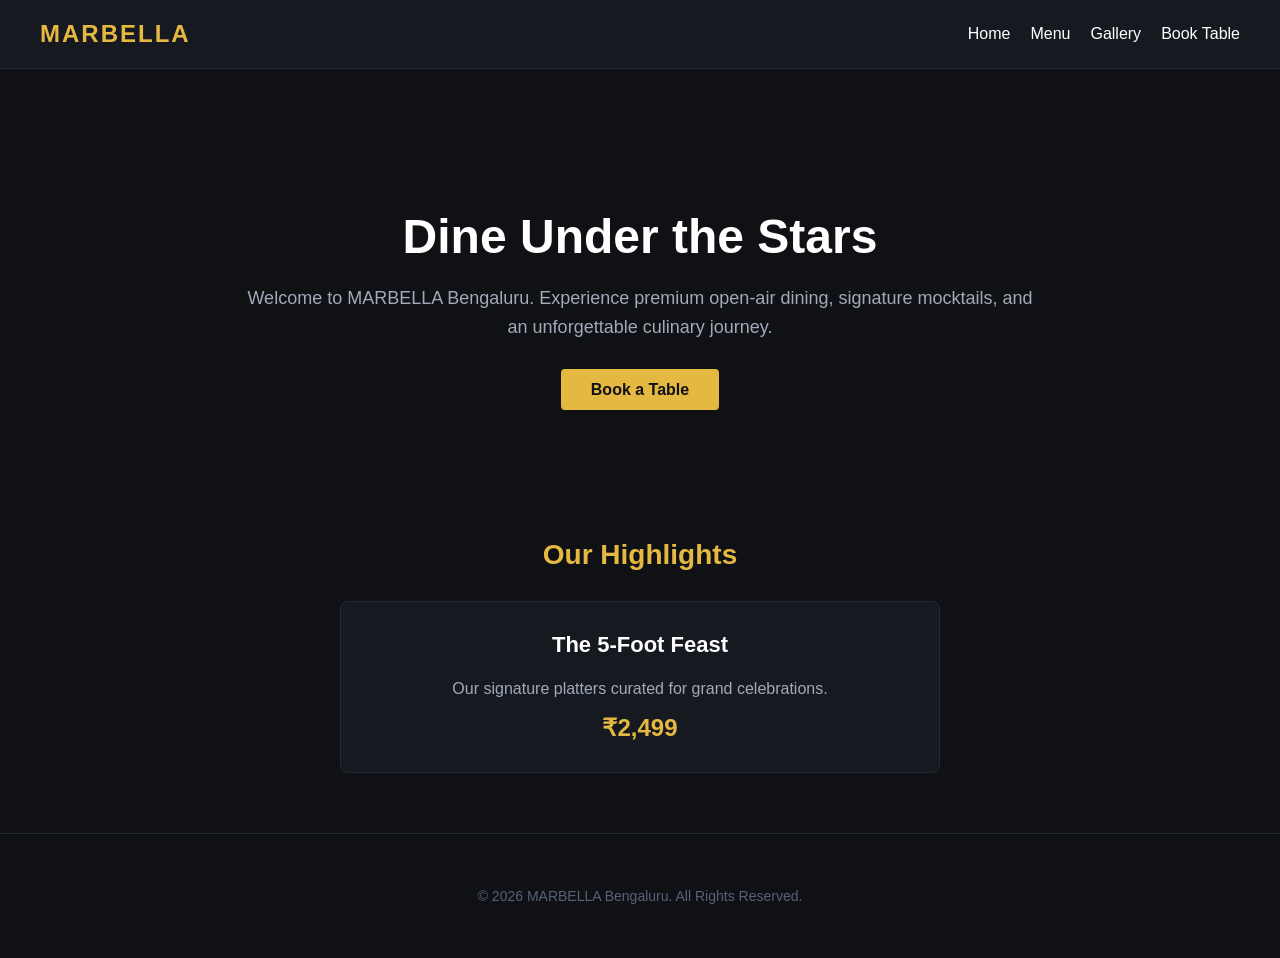
==== commit 60460902: "Update links to use relative paths in index.html" ====
--- a/index.html
+++ b/index.html
@@ -4,7 +4,118 @@
     <meta charset="UTF-8">
     <meta name="viewport" content="width=device-width, initial-scale=1.0">
     <title>MARBELLA Bengaluru</title>
-    <link rel="stylesheet" href="index-BUkesR3W.css">
+    <style>
+        body {
+            margin: 0;
+            font-family: 'Segoe UI', Tahoma, Geneva, Verdana, sans-serif;
+            background-color: #0f1115;
+            color: #ffffff;
+        }
+        header {
+            background-color: #161920;
+            padding: 20px 40px;
+            border-bottom: 1px solid #242936;
+        }
+        nav {
+            display: flex;
+            justify-content: space-between;
+            align-items: center;
+            max-width: 1200px;
+            margin: 0 auto;
+        }
+        .logo {
+            font-size: 24px;
+            font-weight: bold;
+            letter-spacing: 2px;
+            color: #e5b842;
+        }
+        nav ul {
+            list-style: none;
+            display: flex;
+            gap: 20px;
+            margin: 0;
+            padding: 0;
+        }
+        nav ul li a {
+            color: #ffffff;
+            text-decoration: none;
+            font-size: 16px;
+            transition: color 0.3s;
+        }
+        nav ul li a:hover {
+            color: #e5b842;
+        }
+        .hero {
+            text-align: center;
+            padding: 100px 20px;
+            background: linear-gradient(rgba(15, 17, 21, 0.8), rgba(15, 17, 21, 0.9));
+            max-width: 800px;
+            margin: 0 auto;
+        }
+        .hero h1 {
+            font-size: 48px;
+            margin-bottom: 20px;
+            color: #ffffff;
+        }
+        .hero p {
+            font-size: 18px;
+            color: #a0aab8;
+            margin-bottom: 40px;
+            line-height: 1.6;
+        }
+        .btn {
+            background-color: #e5b842;
+            color: #0f1115;
+            padding: 12px 30px;
+            text-decoration: none;
+            font-weight: bold;
+            border-radius: 4px;
+            font-size: 16px;
+            transition: background 0.3s;
+        }
+        .btn:hover {
+            background-color: #cd9f30;
+        }
+        .highlights {
+            max-width: 600px;
+            margin: 40px auto;
+            padding: 0 20px;
+            text-align: center;
+        }
+        .highlights h2 {
+            font-size: 28px;
+            margin-bottom: 30px;
+            color: #e5b842;
+        }
+        .menu-highlight {
+            background-color: #161920;
+            padding: 30px;
+            border-radius: 8px;
+            border: 1px solid #242936;
+        }
+        .menu-highlight h3 {
+            margin-top: 0;
+            font-size: 22px;
+        }
+        .menu-highlight p {
+            color: #a0aab8;
+        }
+        .price {
+            display: block;
+            font-size: 24px;
+            font-weight: bold;
+            color: #e5b842;
+            margin-top: 15px;
+        }
+        footer {
+            text-align: center;
+            padding: 40px 20px;
+            color: #566275;
+            font-size: 14px;
+            border-top: 1px solid #242936;
+            margin-top: 60px;
+        }
+    </style>
 </head>
 <body>
     <div id="root">
@@ -12,10 +123,10 @@
             <nav>
                 <div class="logo">MARBELLA</div>
                 <ul>
-                    <li><a href="index.html">Home</a></li>
-                    <li><a href="menu.html">Menu</a></li>
-                    <li><a href="gallery.html">Gallery</a></li>
-                    <li><a href="contact.html">Book Table</a></li>
+                    <li><a href="./index.html">Home</a></li>
+                    <li><a href="./menu.html">Menu</a></li>
+                    <li><a href="./gallery.html">Gallery</a></li>
+                    <li><a href="./contact.html">Book Table</a></li>
                 </ul>
             </nav>
         </header>
@@ -24,7 +135,7 @@
             <section class="hero">
                 <h1>Dine Under the Stars</h1>
                 <p>Welcome to MARBELLA Bengaluru. Experience premium open-air dining, signature mocktails, and an unforgettable culinary journey.</p>
-                <a href="contact.html" class="btn">Book a Table</a>
+                <a href="./contact.html" class="btn">Book a Table</a>
             </section>
 
             <section class="highlights">
@@ -43,3 +154,5 @@
     </div>
 </body>
 </html>
+
+                
